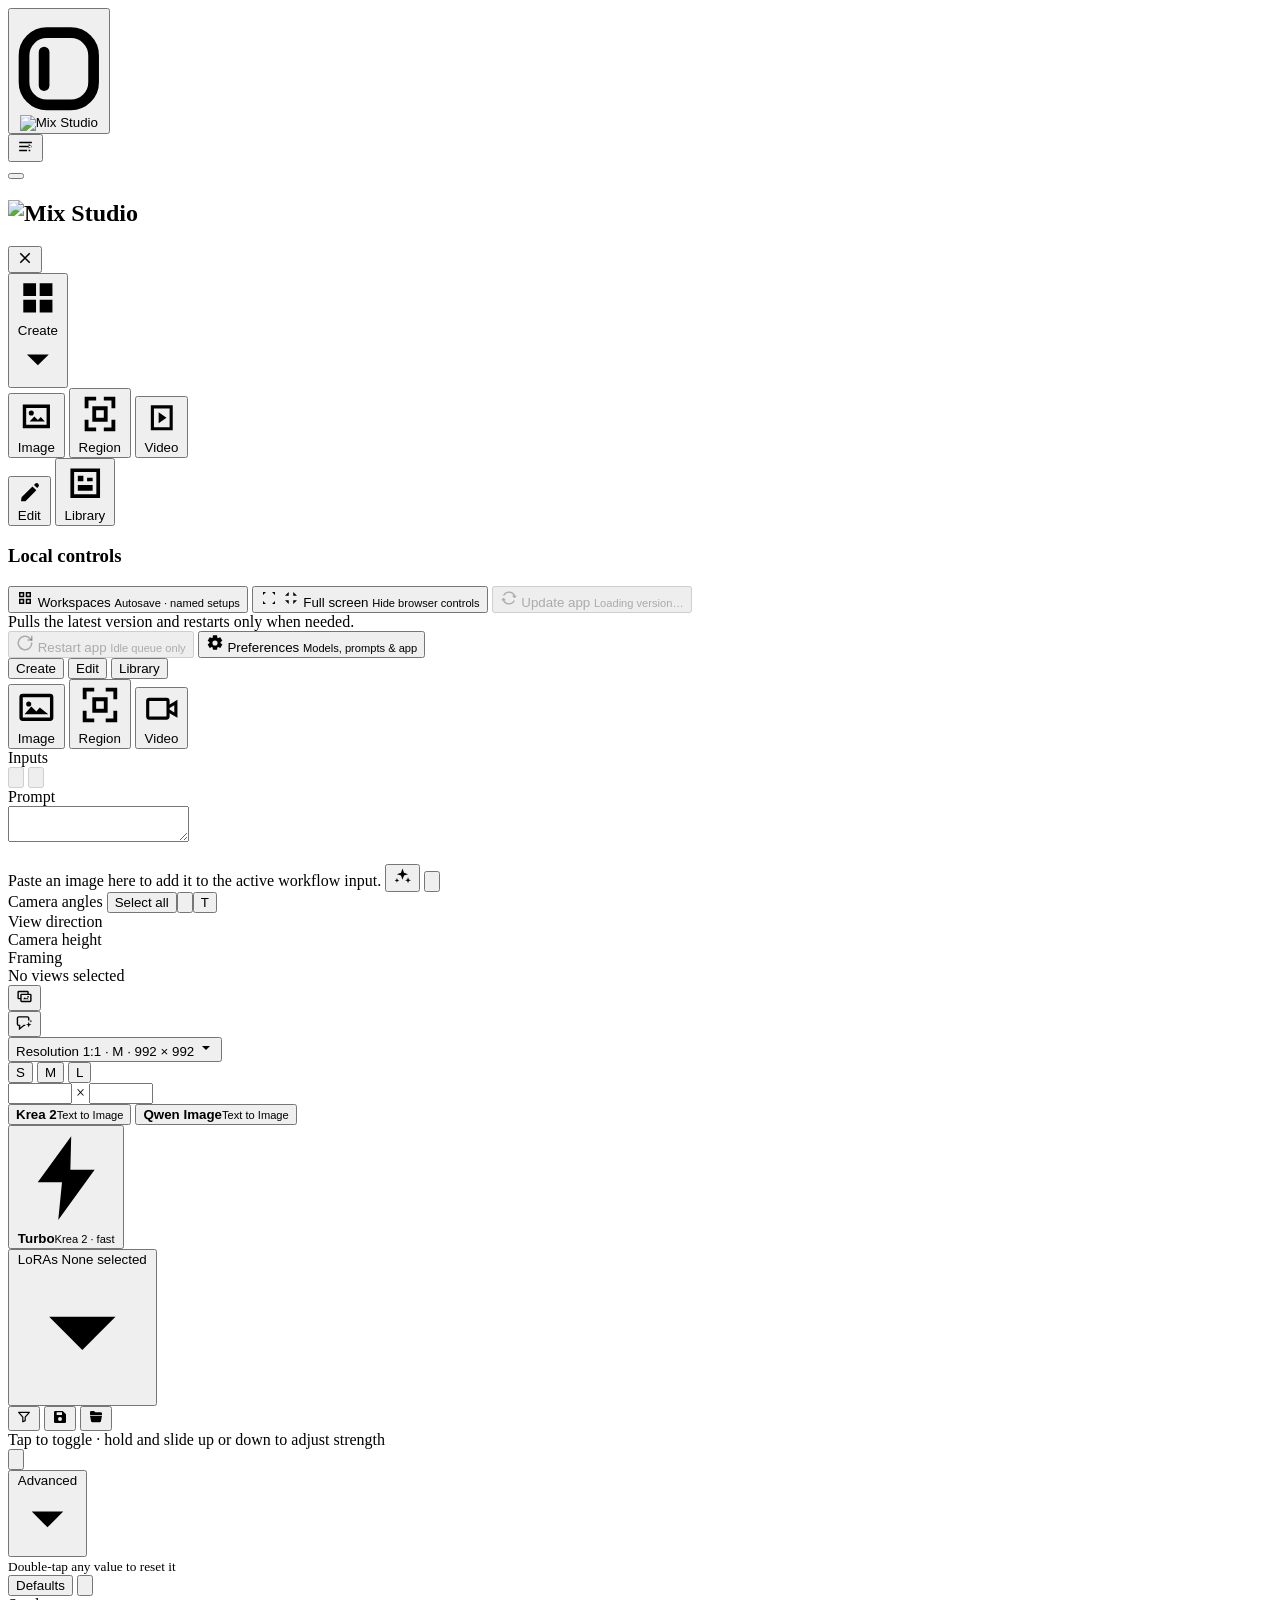
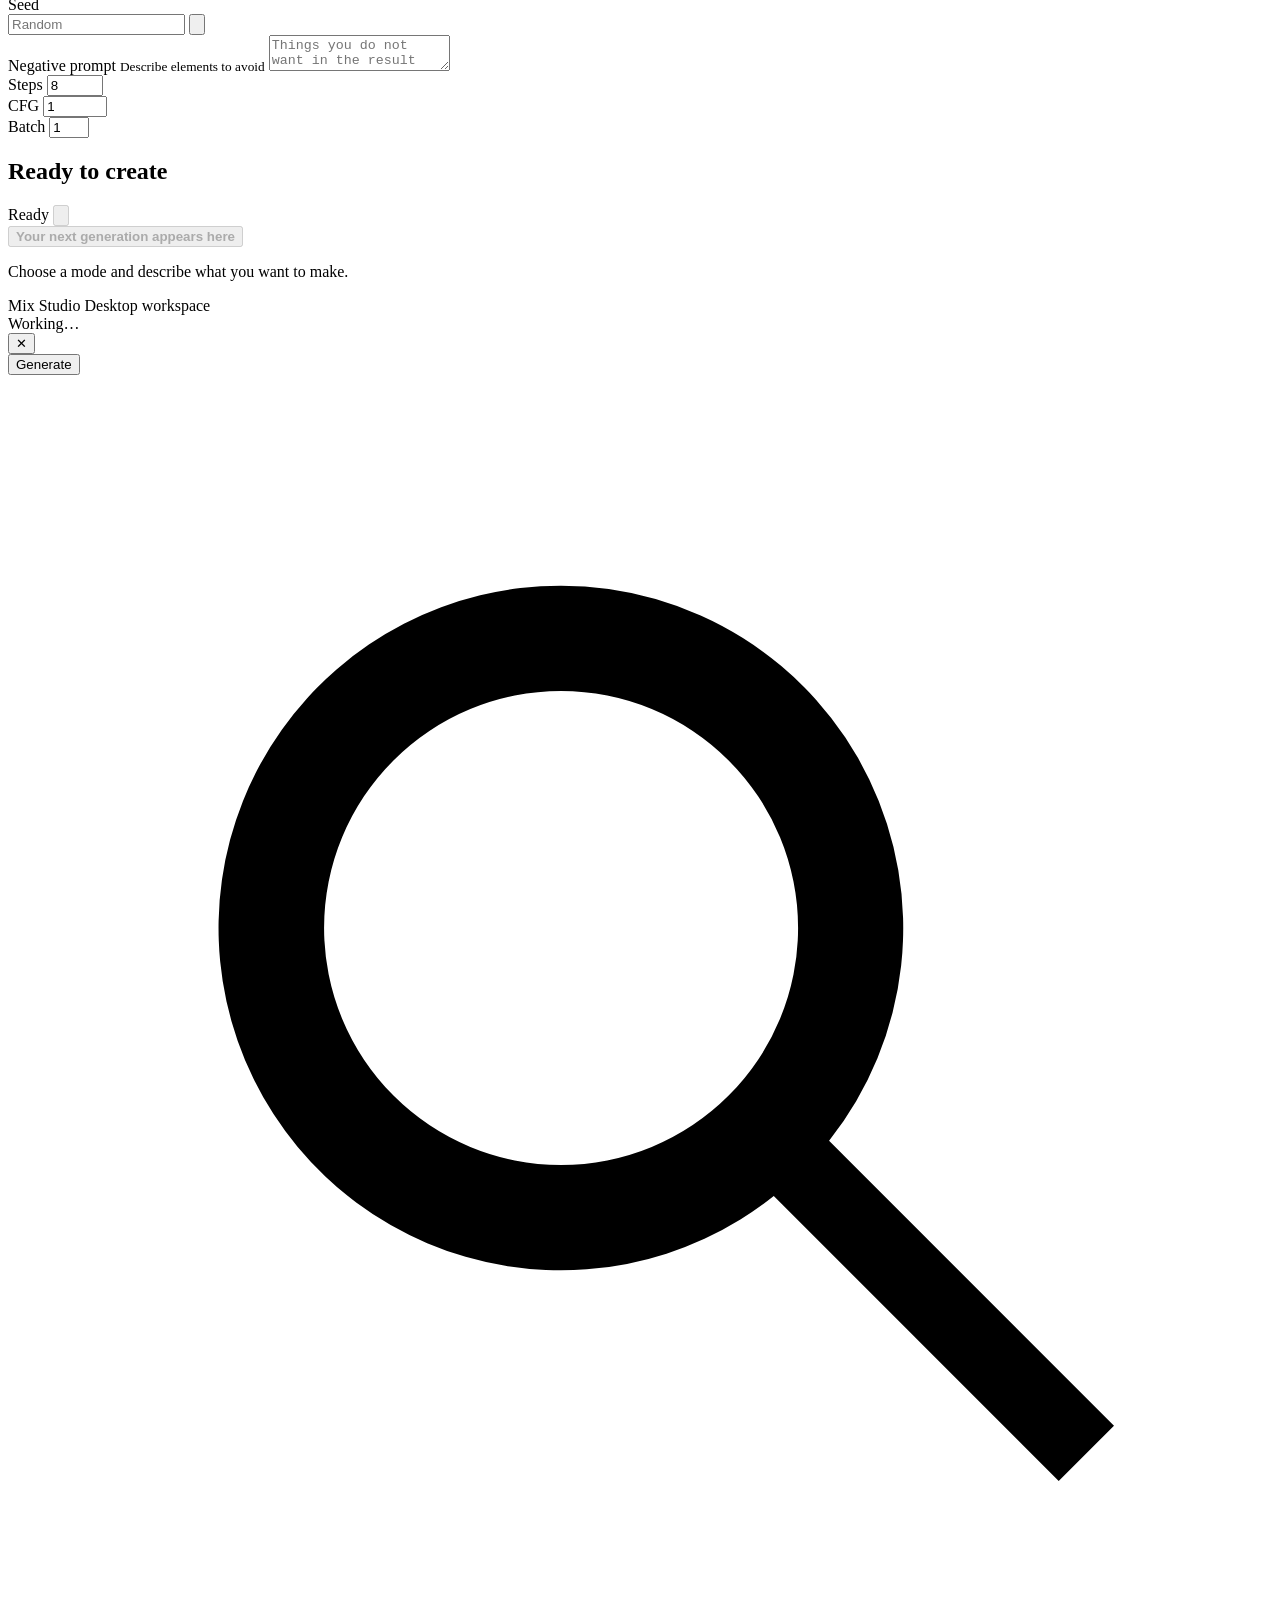
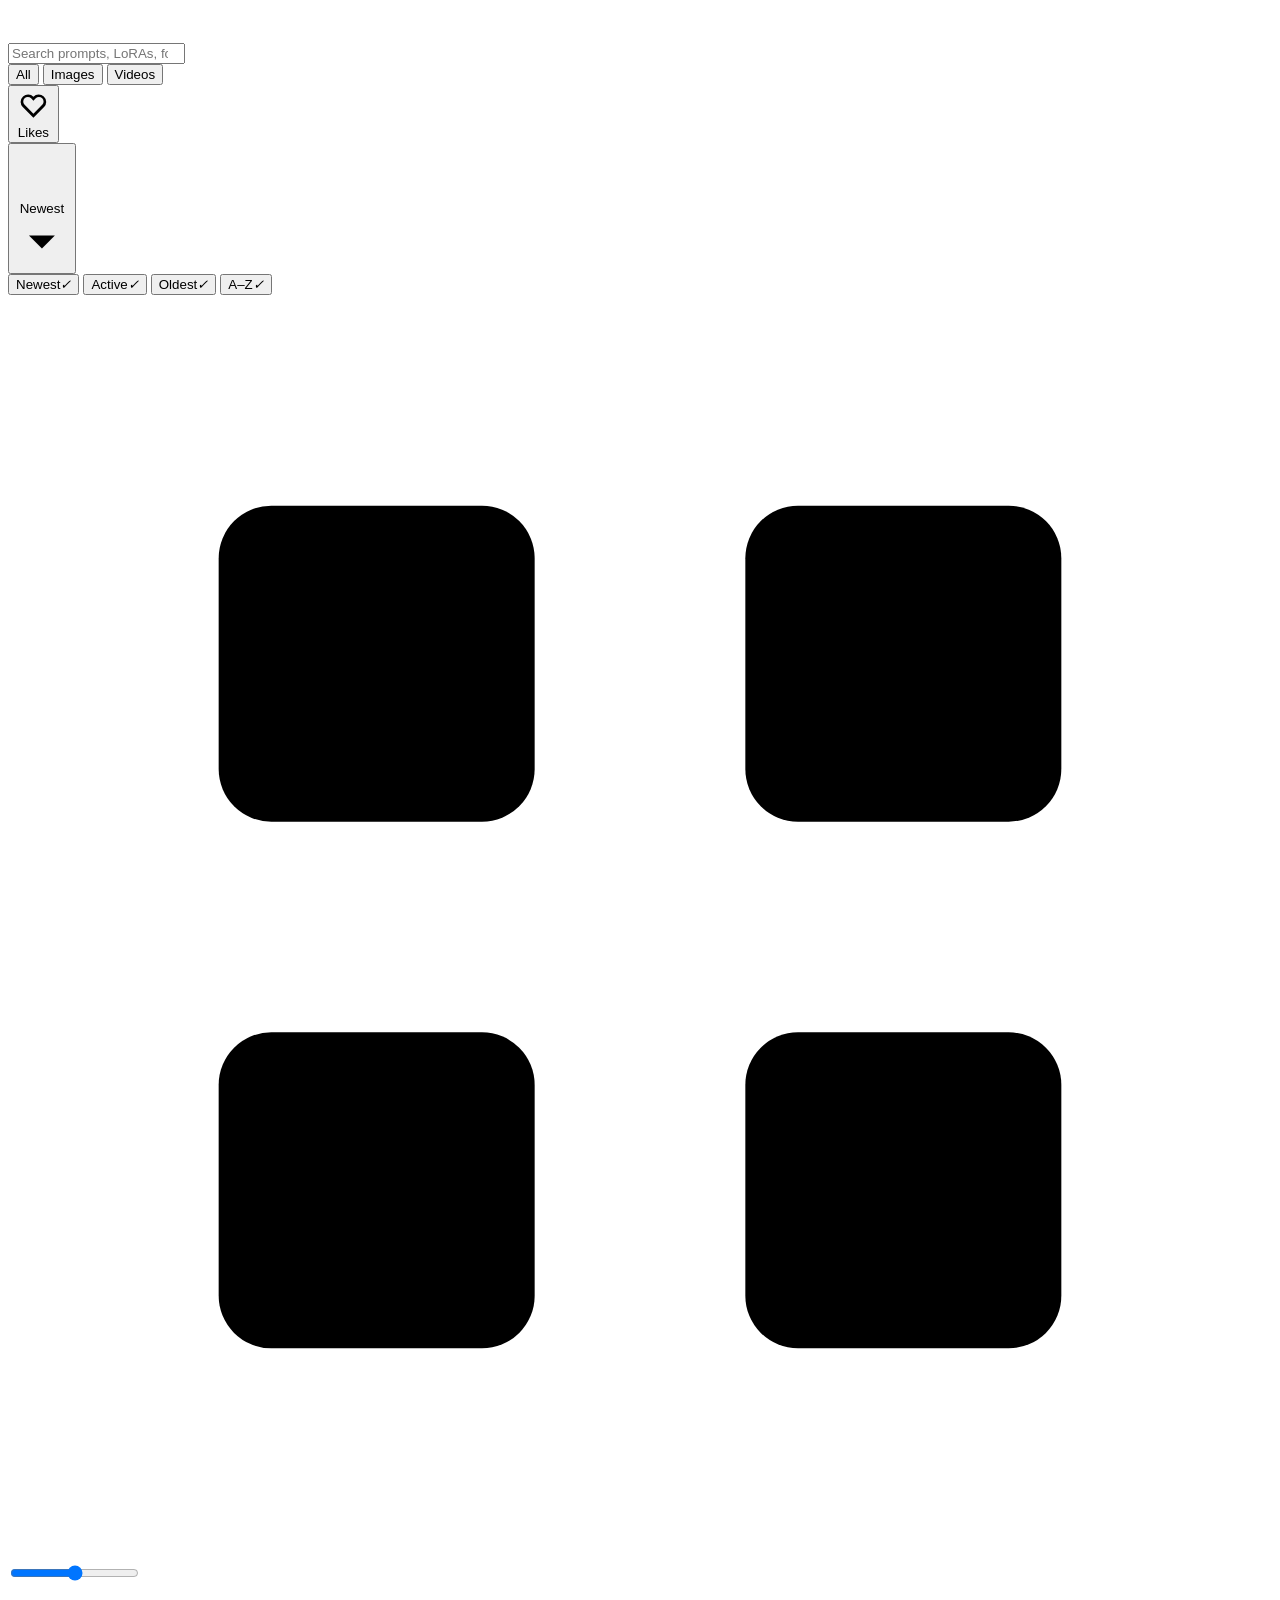
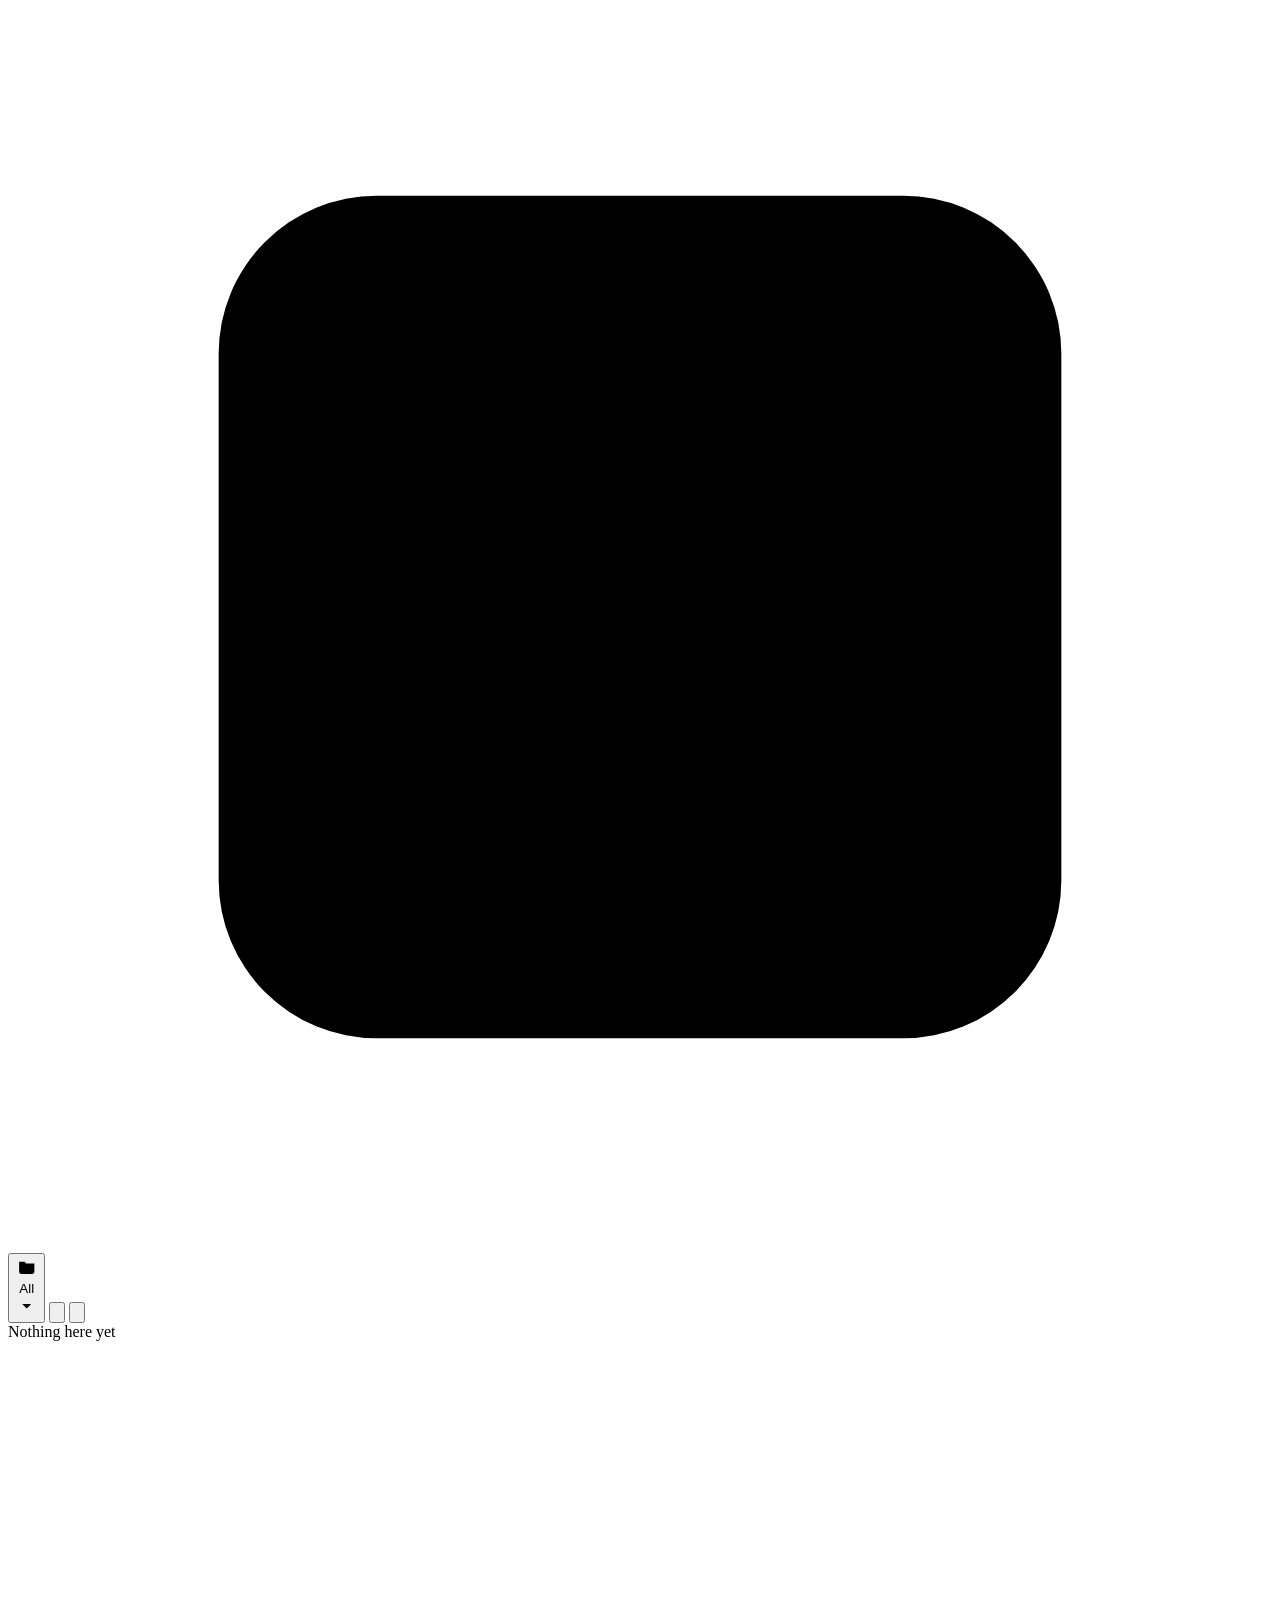
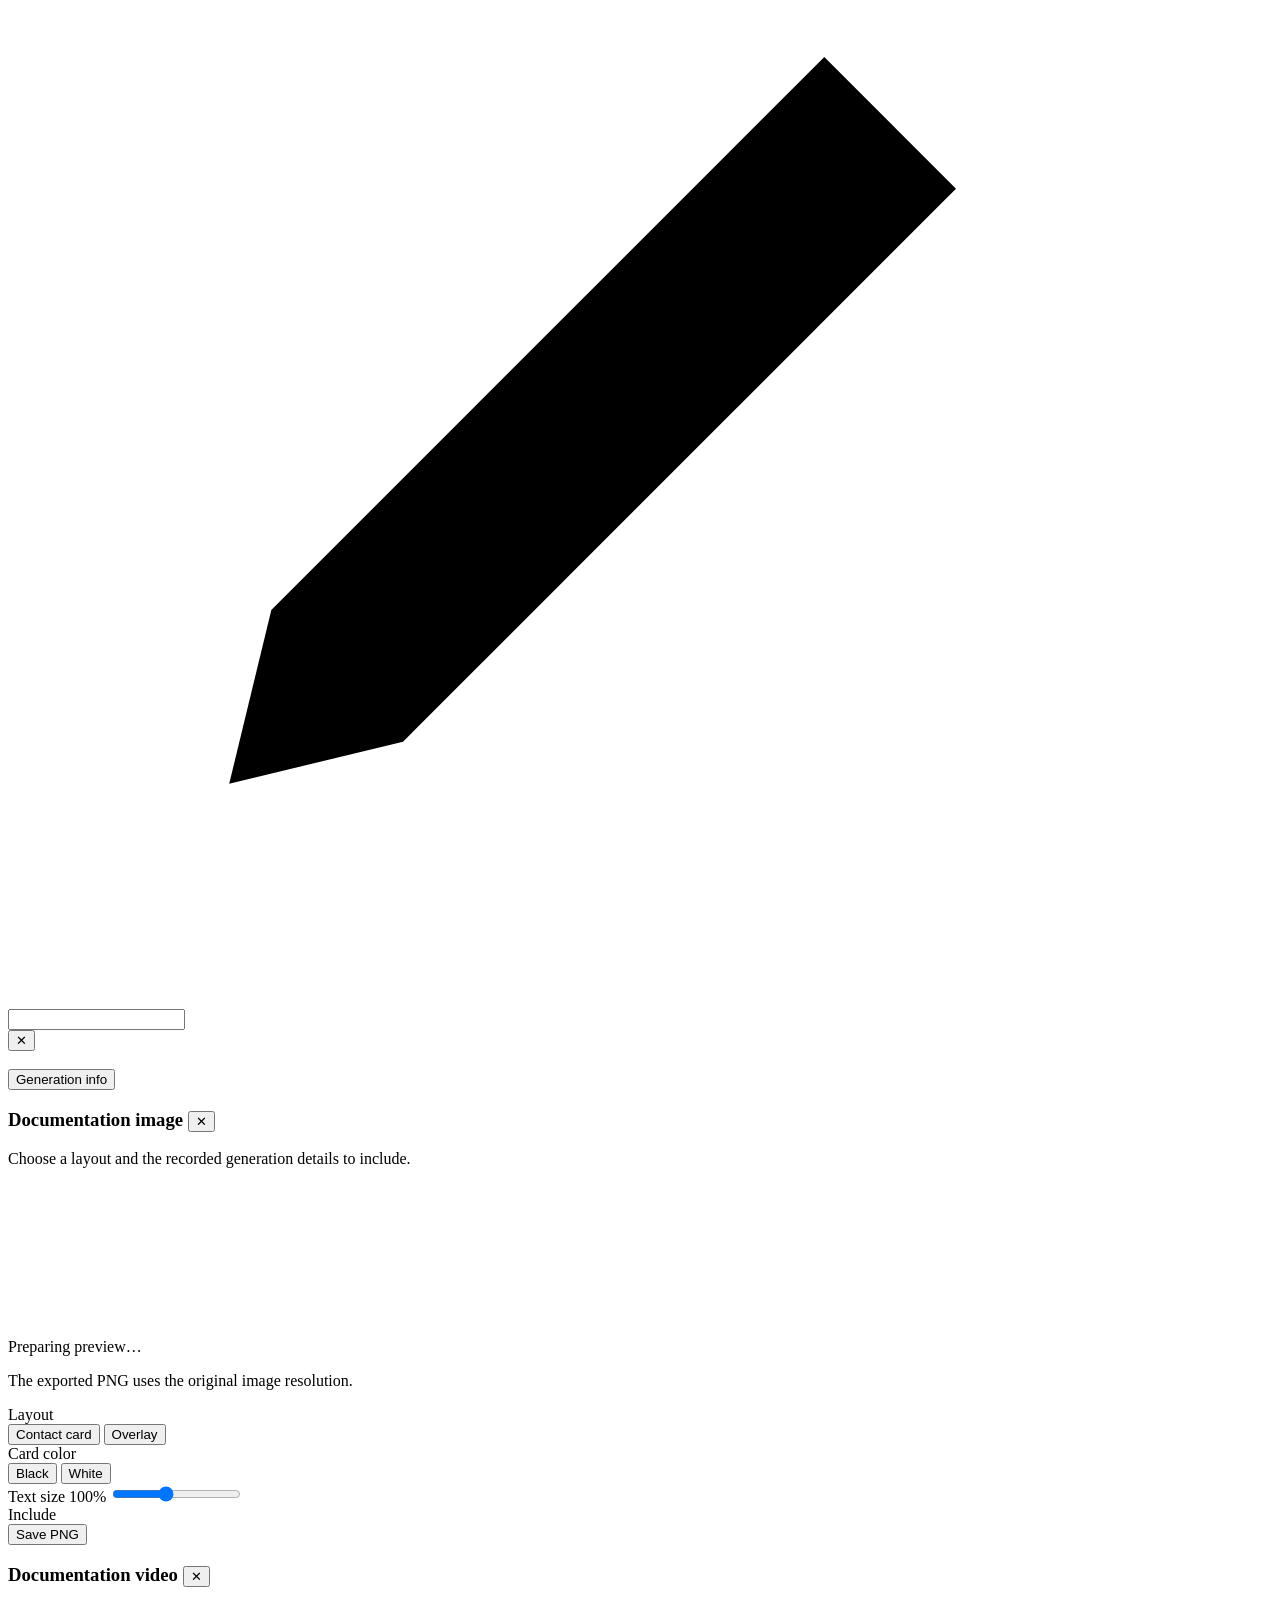
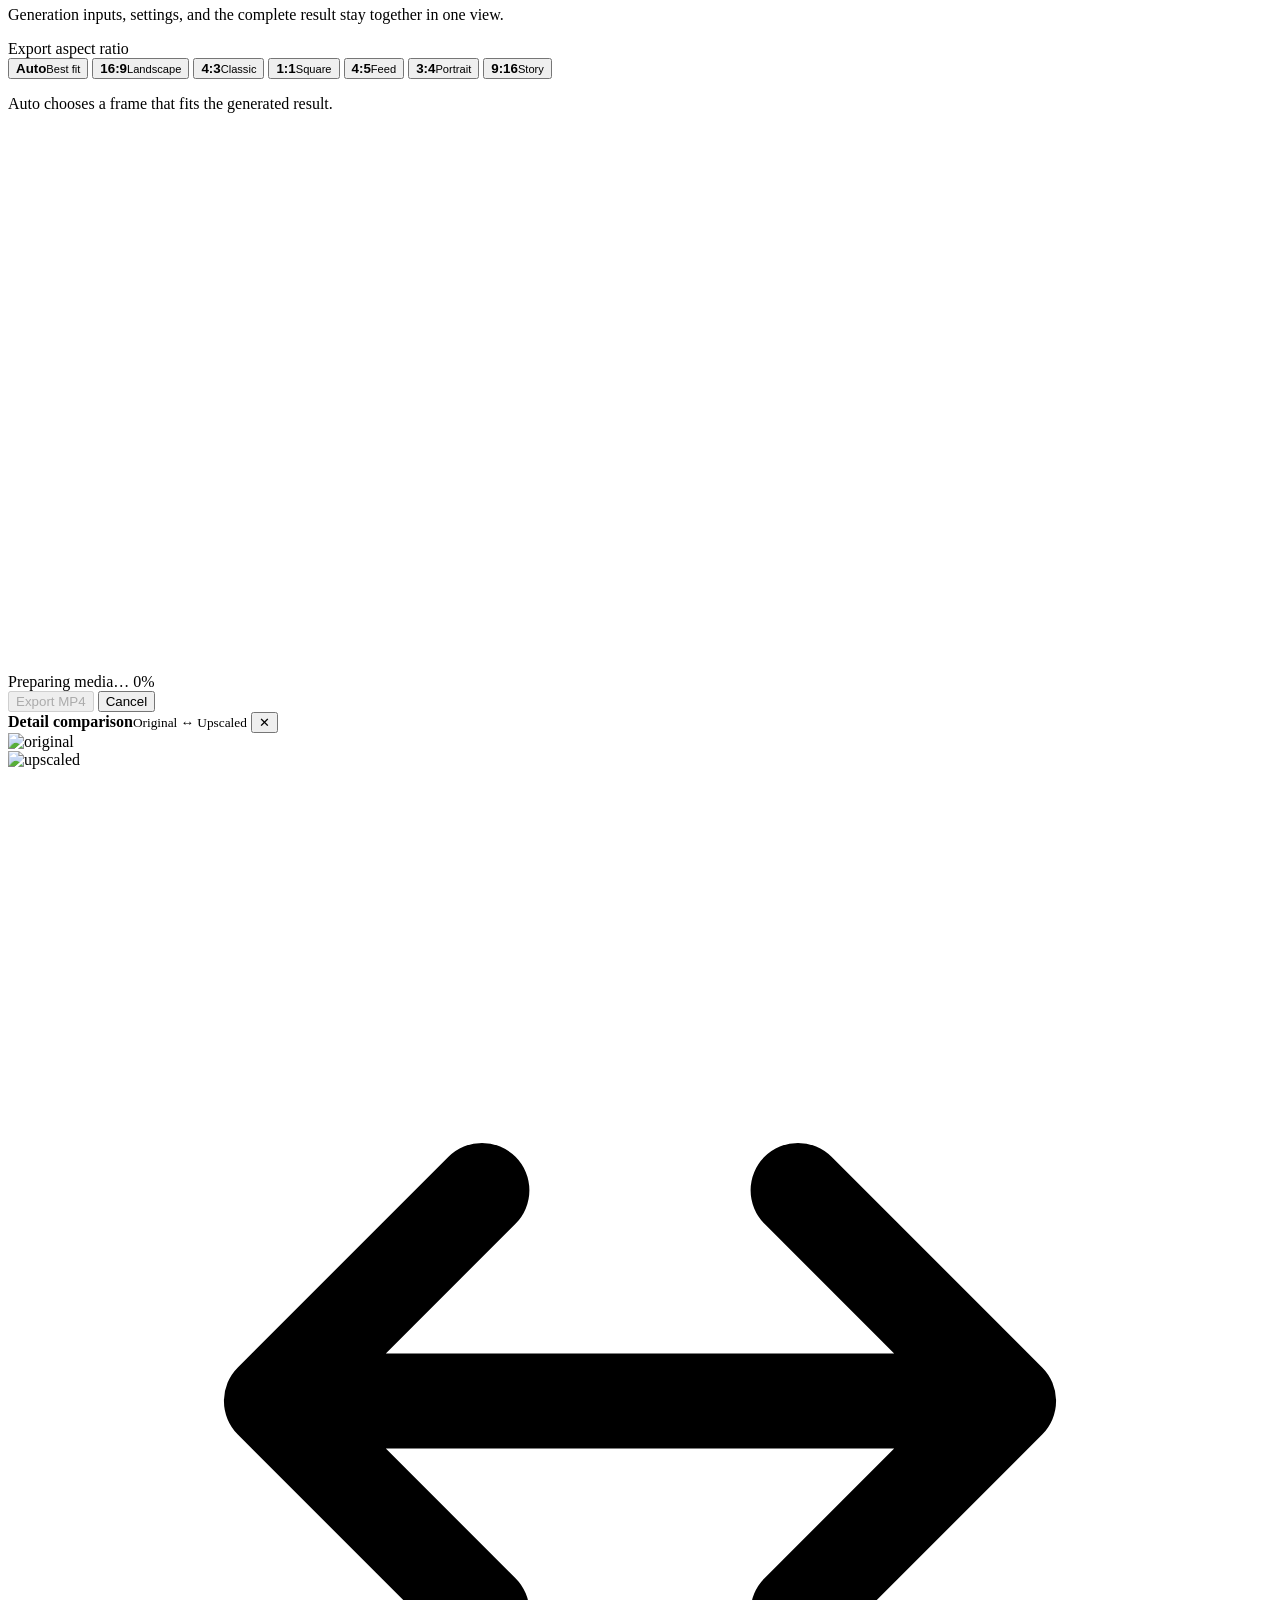
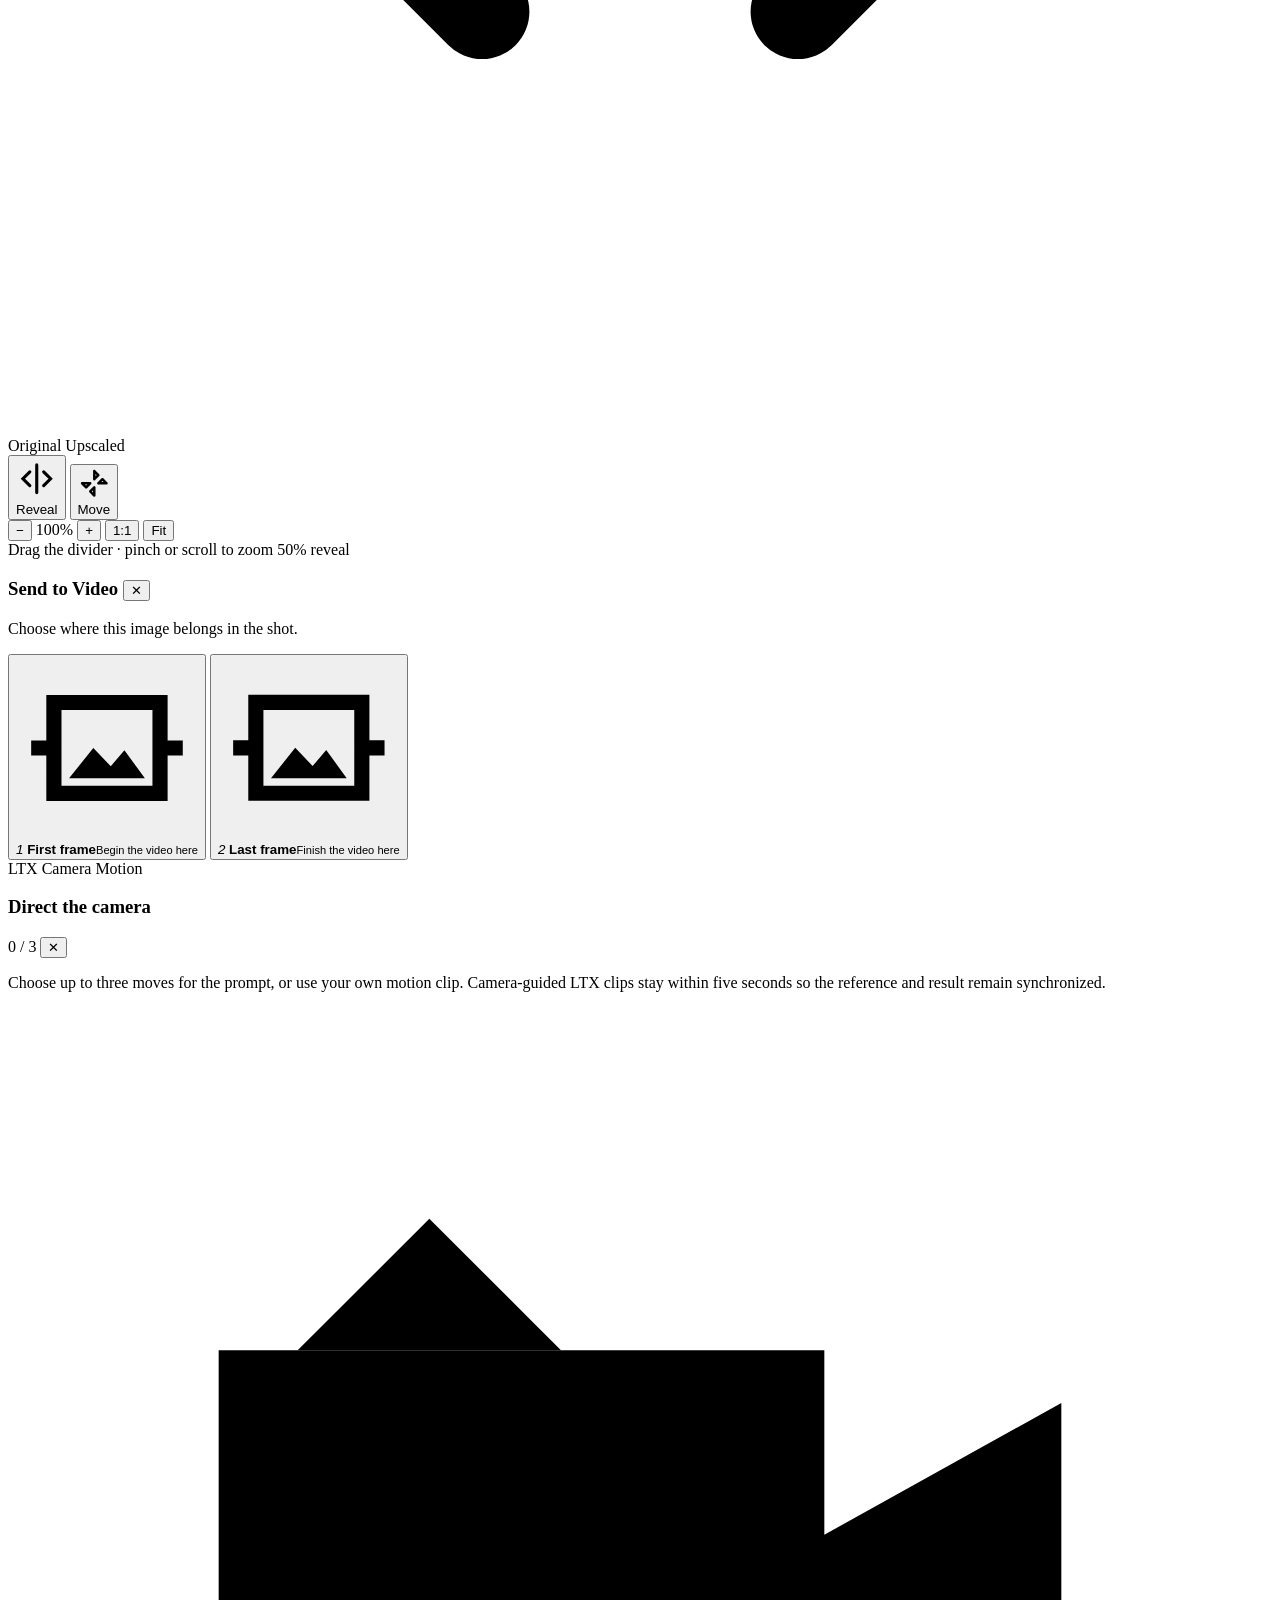
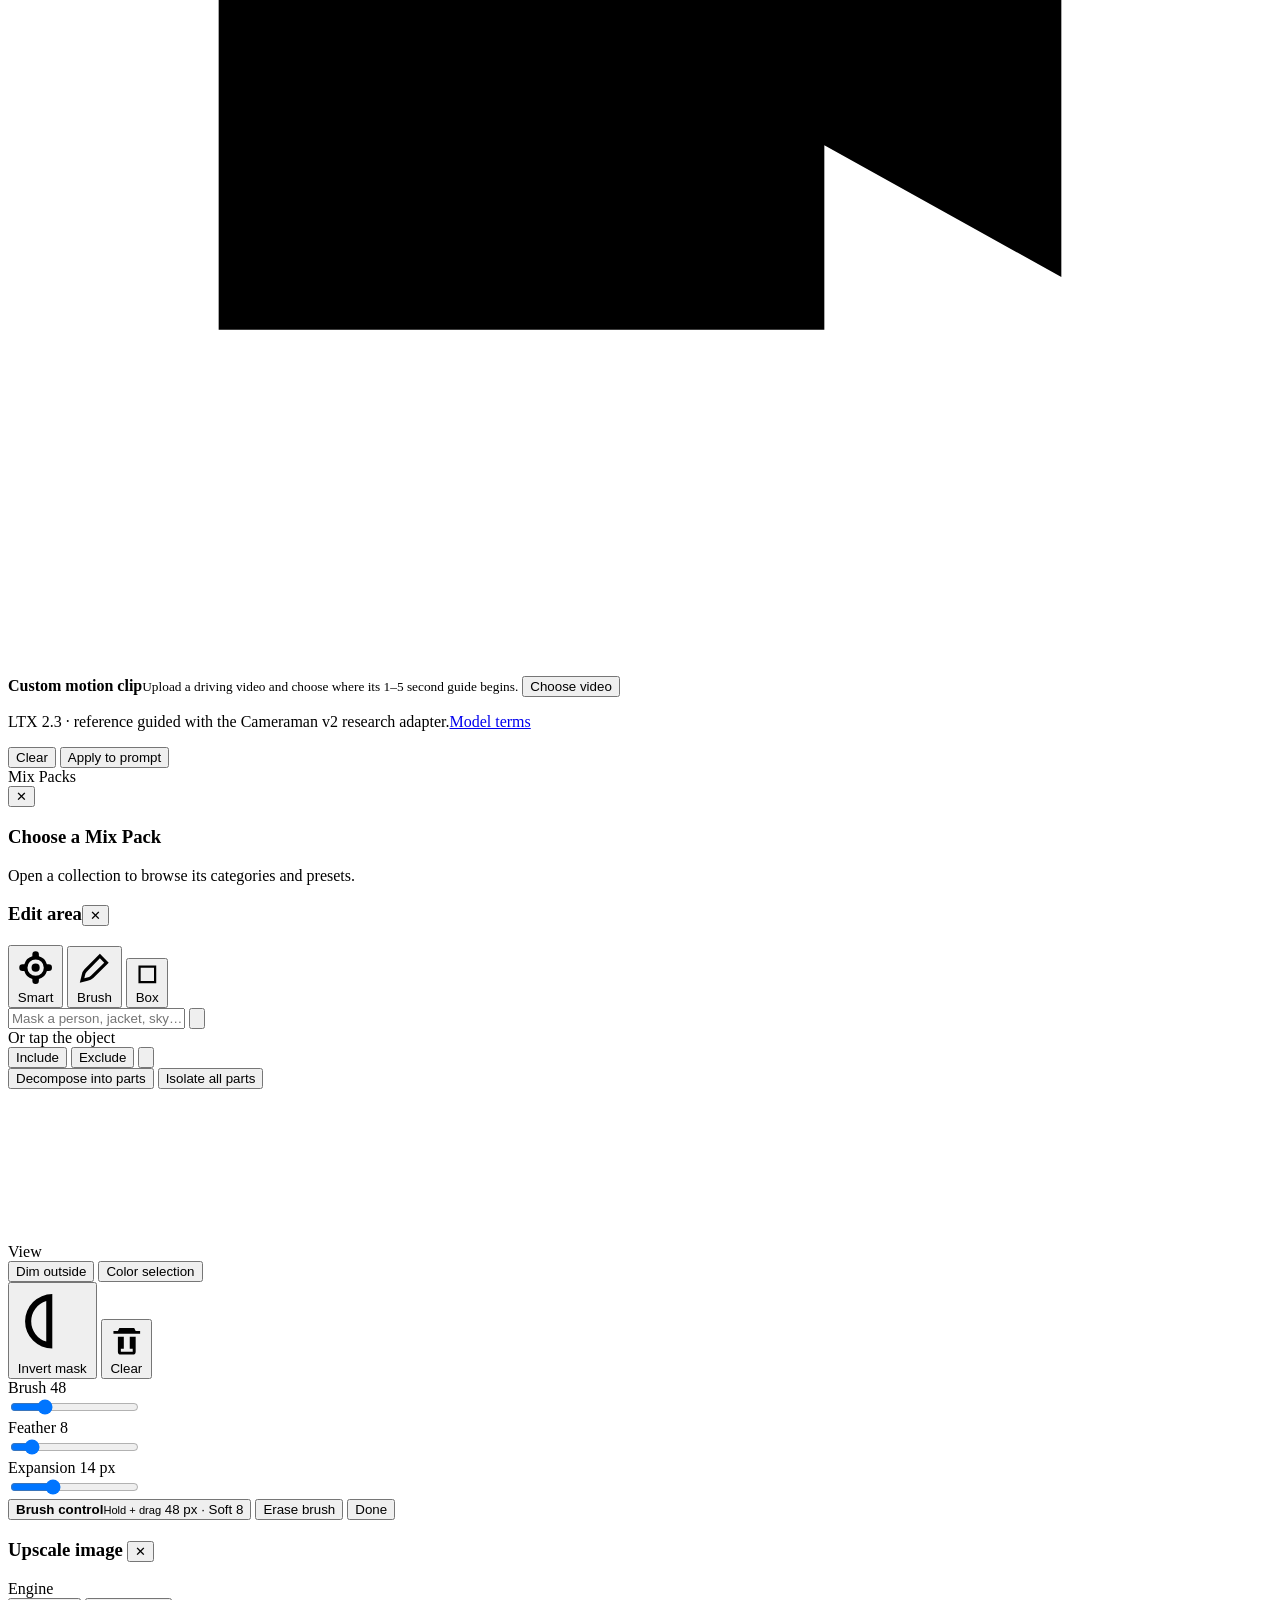
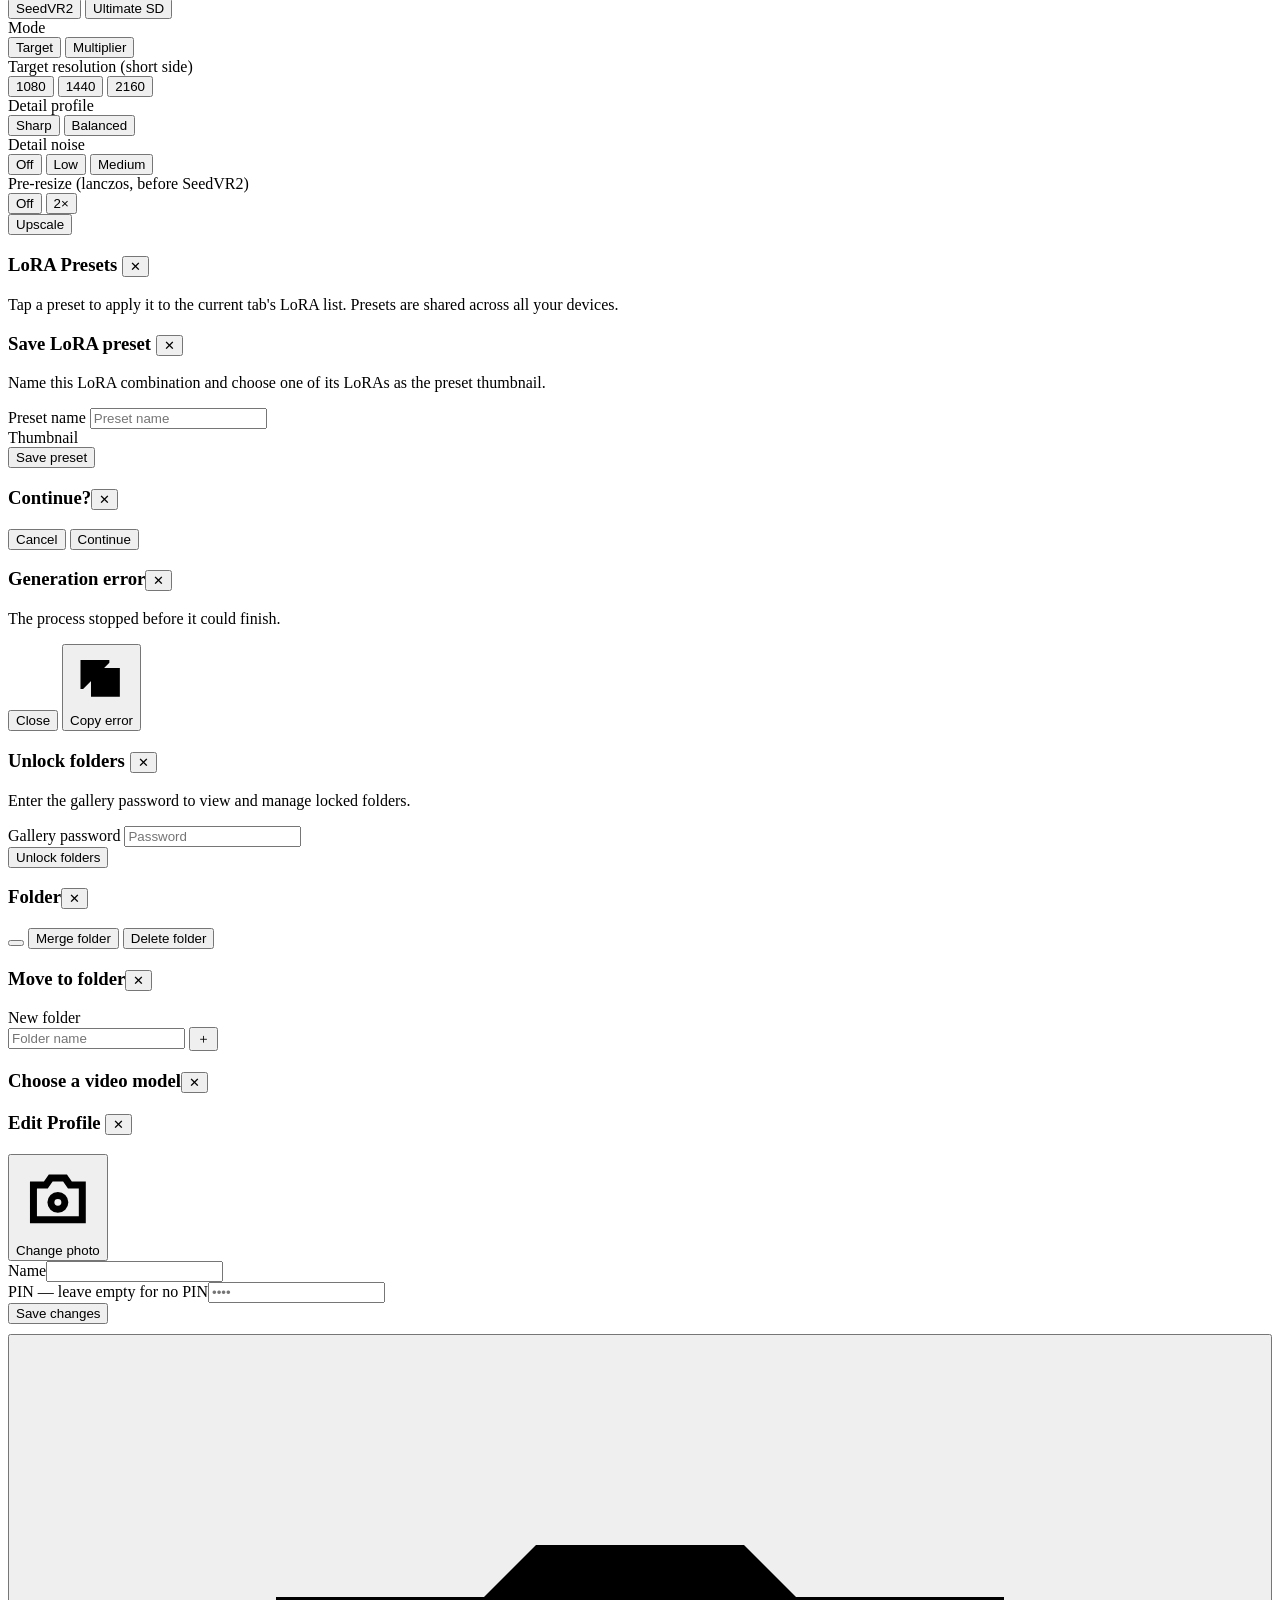
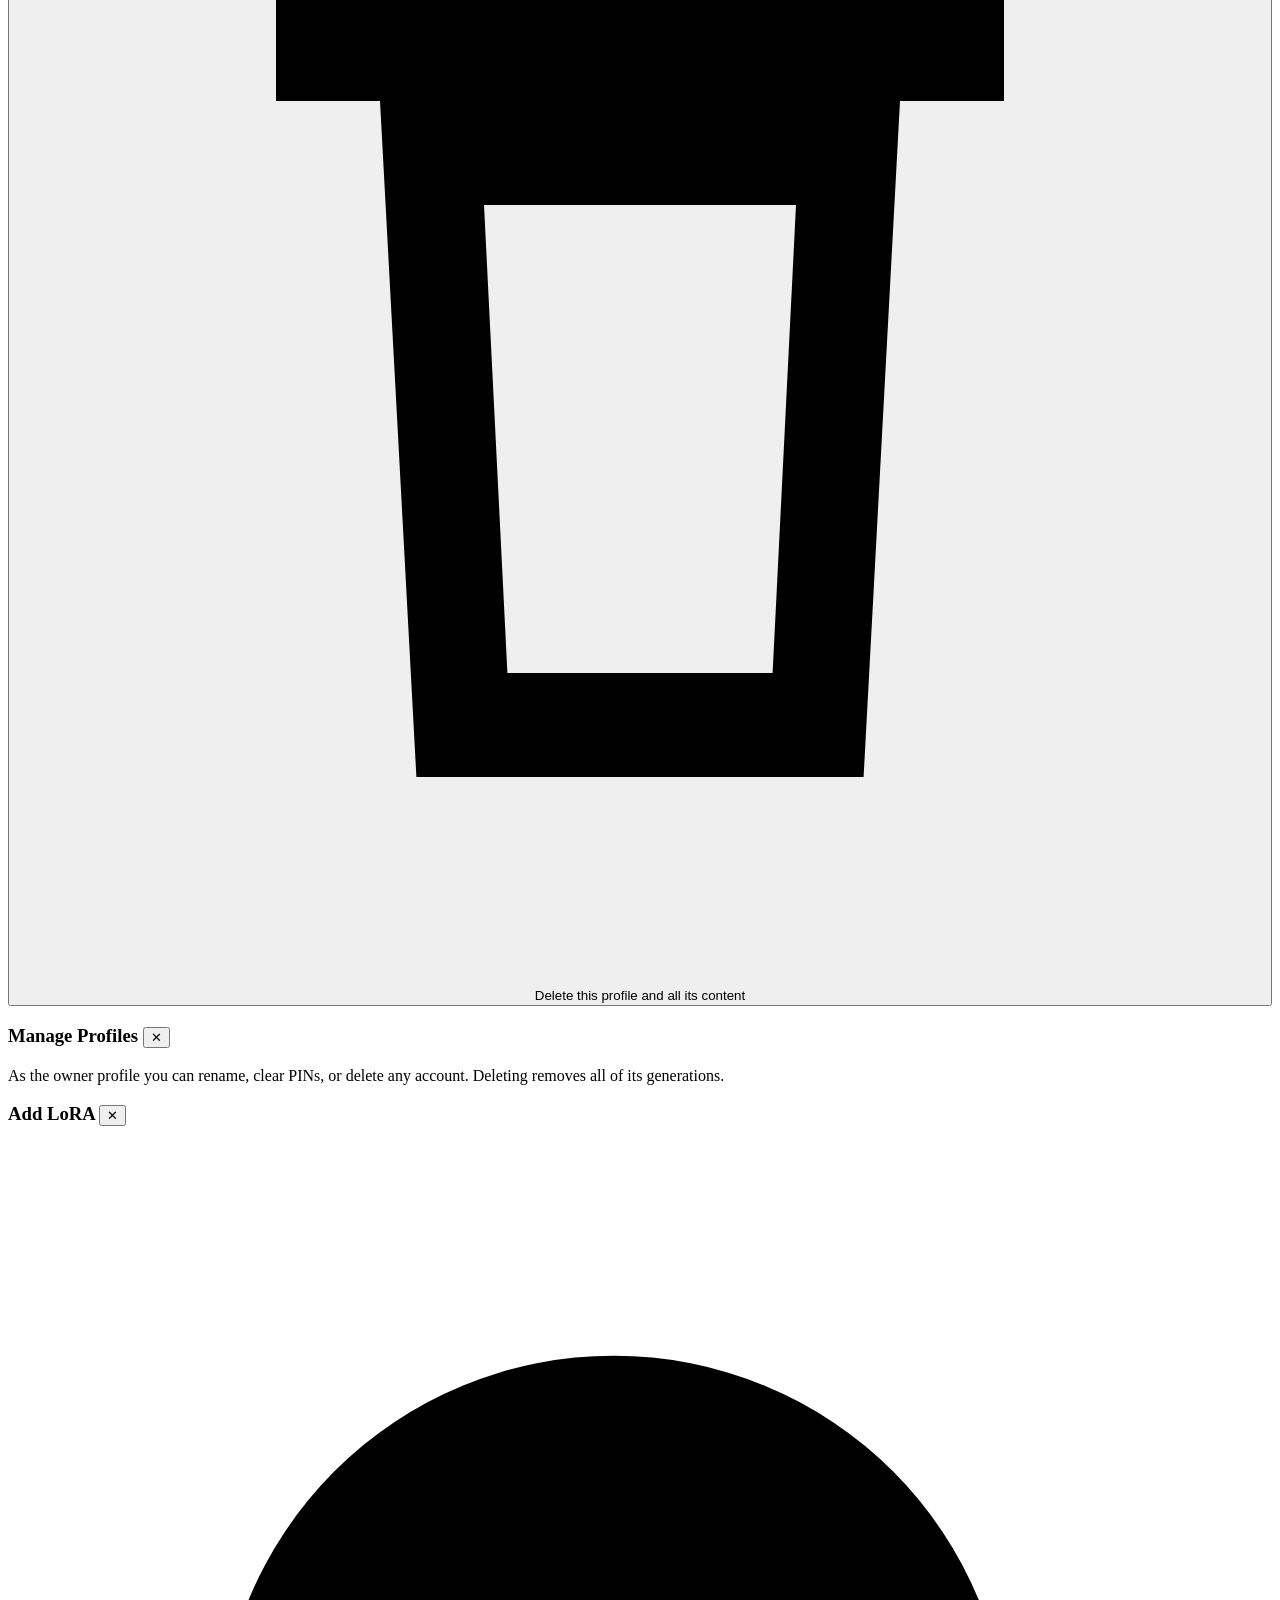
==== public/index.html @ 088f3103 "feat: Slice 2 - isolate decomposed parts to transparent PNGs and register as reusable assets" ====
<!doctype html>
<html lang="en">
<head>
<meta charset="utf-8" />
<meta name="viewport" content="width=device-width, initial-scale=1, viewport-fit=cover" />
<meta name="theme-color" content="#000000" />
<meta name="application-name" content="Mix Studio" />
<meta name="mobile-web-app-capable" content="yes" />
<meta name="apple-mobile-web-app-capable" content="yes" />
<meta name="apple-mobile-web-app-status-bar-style" content="black-translucent" />
<meta name="apple-mobile-web-app-title" content="Mix Studio" />
<title>Mix Studio</title>
<link rel="manifest" href="/manifest.webmanifest" />
<link rel="icon" href="/icon.svg" type="image/svg+xml" />
<link rel="icon" href="/app-icon-192.png" type="image/png" sizes="192x192" />
<link rel="apple-touch-icon" href="/apple-touch-icon.png" sizes="180x180" />
<link rel="stylesheet" href="/style.css" />
</head>
<body>

<header class="topbar">
  <div class="brand">
    <button class="side-menu-trigger" id="appMenuBtn" type="button" aria-label="Open Mix Studio menu" aria-expanded="false" aria-controls="appDrawer">
      <span class="side-menu-icon" aria-hidden="true">
        <img class="side-menu-mark side-menu-mark-logo" src="/mix-studio-logo.svg" alt="" />
        <svg class="side-menu-mark side-menu-mark-menu" viewBox="0 0 64 64">
          <rect x="6" y="5" width="52" height="54" rx="17" fill="none" stroke="currentColor" stroke-width="8"/>
          <path d="M21 19.5v25" fill="none" stroke="currentColor" stroke-width="8" stroke-linecap="round"/>
        </svg>
      </span>
      <span class="brand-wordmark"><img src="./mix-studio-wordmark-white-on-black.svg" alt="Mix Studio" /></span>
    </button>
  </div>
  <div class="topbar-actions">
    <button class="topbar-update" id="topbarUpdateBtn" type="button" hidden>
      <svg viewBox="0 0 24 24" aria-hidden="true"><path fill="currentColor" d="M12 5a7 7 0 0 1 6.3 4H16l3.3 3.3L22.6 9h-2.2A9 9 0 0 0 4 8.2L5.7 9A7 7 0 0 1 12 5Zm-7.3 6.7L1.4 15h2.2A9 9 0 0 0 20 15.8l-1.7-.8A7 7 0 0 1 5.7 15H8l-3.3-3.3Z"/></svg>
      <span>Update</span>
      <i aria-hidden="true"></i>
    </button>
    <button class="profile-chip" id="profileBtn" data-tooltip-exempt hidden>
      <svg class="profile-chip-icon" viewBox="0 0 24 24" aria-hidden="true">
        <circle cx="12" cy="8" r="3.25" fill="none" stroke="currentColor" stroke-width="1.8" />
        <path d="M5.75 19.25c.55-3.35 2.65-5.25 6.25-5.25s5.7 1.9 6.25 5.25" fill="none" stroke="currentColor" stroke-width="1.8" stroke-linecap="round" />
      </svg>
      <span id="profileBtnName"></span>
      <span class="profile-update-badge" id="profileUpdateBadge" aria-label="Update available" hidden></span>
    </button>
    <span class="conn-dot" id="connDot" title="ComfyUI connection"></span>
    <button class="icon-btn queue-btn" id="queueBtn" aria-label="Queue">
      <svg viewBox="0 0 24 24" width="19" height="19"><path fill="currentColor" d="M4 6h16v2H4V6Zm0 5h16v2H4v-2Zm0 5h10v2H4v-2Zm12 0h2v2h-2v-2Zm0-1.5 4-2.8-4-2.8v5.6Z"/></svg>
      <span class="queue-count" id="queueCount" hidden>0</span>
    </button>
  </div>
</header>

<div class="app-drawer-shell" id="appDrawer" aria-hidden="true">
  <button class="app-drawer-backdrop" id="appDrawerBackdrop" type="button" aria-label="Close Mix Studio menu"></button>
  <aside class="app-drawer" role="dialog" aria-modal="true" aria-labelledby="appDrawerTitle">
    <div class="app-drawer-head">
      <h2 class="app-drawer-wordmark" id="appDrawerTitle"><span class="drawer-wordmark-crop"><img src="./mix-studio-wordmark-white-on-black.svg" alt="Mix Studio" /></span></h2>
      <button class="app-drawer-close" id="appDrawerClose" type="button" aria-label="Close menu">
        <svg viewBox="0 0 24 24" width="18" height="18" aria-hidden="true"><path fill="currentColor" d="m6.4 5 12.6 12.6-1.4 1.4L5 6.4 6.4 5zm11.2 0L19 6.4 6.4 19 5 17.6 17.6 5z"/></svg>
      </button>
    </div>

    <div class="app-drawer-scroll-region">
      <div class="app-drawer-body">
      <nav class="app-drawer-nav" aria-label="Navigate">
        <button class="app-drawer-nav-item app-drawer-nav-create" id="drawerCreateBtn" type="button" aria-expanded="true" aria-controls="drawerCreateModes">
          <span class="app-drawer-nav-icon" aria-hidden="true"><svg viewBox="0 0 24 24"><path fill="currentColor" d="M4 4h7v7H4V4Zm9 0h7v7h-7V4ZM4 13h7v7H4v-7Zm9 0h7v7h-7v-7Z"/></svg></span>
          <span>Create</span><svg class="app-drawer-nav-chevron" viewBox="0 0 24 24" aria-hidden="true"><path fill="currentColor" d="m6 9 6 6 6-6H6Z"/></svg>
        </button>
        <div class="app-drawer-create-modes" id="drawerCreateModes">
          <button class="app-drawer-create-item" type="button" data-drawer-create-mode="image">
            <span class="app-drawer-create-icon" aria-hidden="true"><svg viewBox="0 0 24 24"><path fill="currentColor" d="M4 5h16v14H4V5Zm2 2v10h12V7H6Zm2 8 2.8-3 2.1 2.1 1.7-1.8L17 15H8Zm1-6.5a1.5 1.5 0 1 1 0 3 1.5 1.5 0 0 1 0-3Z"/></svg></span>
            <span>Image</span>
          </button>
          <button class="app-drawer-create-item" type="button" data-drawer-create-mode="region">
            <span class="app-drawer-create-icon" aria-hidden="true"><svg viewBox="0 0 24 24"><path fill="currentColor" d="M4 3h6v2H6v4H4V3Zm10 0h6v6h-2V5h-4V3ZM4 15h2v4h4v2H4v-6Zm14 0h2v6h-6v-2h4v-4ZM8 8h8v8H8V8Zm2 2v4h4v-4h-4Z"/></svg></span>
            <span>Region</span>
          </button>
          <button class="app-drawer-create-item" type="button" data-drawer-create-mode="video" data-feature-view="video">
            <span class="app-drawer-create-icon" aria-hidden="true"><svg viewBox="0 0 24 24"><path fill="currentColor" d="M5 4h14v16H5V4Zm2 2v12h10V6H7Zm3 2.5 5 3.5-5 3.5v-7Z"/></svg></span>
            <span>Video</span>
          </button>
        </div>
        <button class="app-drawer-nav-item" type="button" data-drawer-view="edit" data-feature-view="edit">
          <span class="app-drawer-nav-icon" aria-hidden="true"><svg viewBox="0 0 24 24"><path fill="currentColor" d="m5 16.5 9.8-9.8 3.5 3.5-9.8 9.8L4.5 20l.5-3.5ZM16.2 5.3l1.2-1.2a2 2 0 0 1 2.8 2.8L19 8.1l-2.8-2.8Z"/></svg></span>
          <span>Edit</span>
        </button>
        <button class="app-drawer-nav-item" type="button" data-drawer-view="gallery">
          <span class="app-drawer-nav-icon" aria-hidden="true"><svg viewBox="0 0 24 24"><path fill="currentColor" d="M4 4h16v16H4V4Zm2 2v12h12V6H6Zm2 2h3v3H8V8Zm5 1h3v2h-3V9ZM8 13h8v3H8v-3Z"/></svg></span>
          <span>Library</span>
        </button>
      </nav>
      <section class="app-drawer-settings" aria-labelledby="appDrawerControlsTitle">
        <h3 id="appDrawerControlsTitle">Local controls</h3>
        <button class="app-drawer-action" id="updatesBtn" type="button" hidden>
          <span class="app-drawer-action-icon" aria-hidden="true">
            <svg viewBox="0 0 24 24" width="18" height="18"><path fill="none" stroke="currentColor" stroke-width="1.8" stroke-linecap="round" stroke-linejoin="round" d="M18 9a6 6 0 0 0-12 0c0 7-3 7-3 7h18s-3 0-3-7M10 20h4"/></svg>
          </span>
          <span class="app-drawer-label">Updates</span>
          <small id="updatesDrawerStatus">Checking official releases…</small>
          <span class="updates-unread-dot" id="updatesUnreadDot" aria-label="New update" hidden></span>
        </button>
        <button class="app-drawer-action" id="workspacesBtn" type="button">
          <span class="app-drawer-action-icon" aria-hidden="true">
            <svg viewBox="0 0 24 24" width="18" height="18"><path fill="currentColor" d="M4 4h7v7H4V4Zm9 0h7v7h-7V4ZM4 13h7v7H4v-7Zm9 0h7v7h-7v-7ZM6 6v3h3V6H6Zm9 0v3h3V6h-3ZM6 15v3h3v-3H6Zm9 0v3h3v-3h-3Z"/></svg>
          </span>
          <span class="app-drawer-label">Workspaces</span>
          <small>Autosave · named setups</small>
        </button>
        <button class="app-drawer-action" id="fullscreenBtn" type="button" aria-pressed="false">
          <span class="app-drawer-action-icon fullscreen-action-icon" aria-hidden="true">
            <svg class="fullscreen-enter-icon" viewBox="0 0 24 24" width="18" height="18"><path d="M8 4H4v4M16 4h4v4M8 20H4v-4M16 20h4v-4"/></svg>
            <svg class="fullscreen-exit-icon" viewBox="0 0 24 24" width="18" height="18"><path d="M9 4v5H4M15 4v5h5M9 20v-5H4M15 20v-5h5"/></svg>
          </span>
          <span class="app-drawer-label">Full screen</span>
          <small>Hide browser controls</small>
        </button>
        <button class="app-drawer-action" id="installAppBtn" type="button" hidden aria-hidden="true">
          <span class="app-drawer-action-icon" aria-hidden="true">
            <svg viewBox="0 0 24 24" width="18" height="18"><path fill="currentColor" d="M11 3h2v10.2l3.6-3.6 1.4 1.4-6 6-6-6 1.4-1.4 3.6 3.6V3ZM5 19h14v2H5v-2Z"/></svg>
          </span>
          <span class="app-drawer-label">Install Mix Studio</span>
          <small>Add to this device</small>
        </button>
        <button class="app-drawer-action" id="appUpdateBtn" type="button" disabled>
          <span class="app-drawer-action-icon" aria-hidden="true">
            <svg viewBox="0 0 24 24" width="18" height="18"><path fill="currentColor" d="M12 5a7 7 0 0 1 6.3 4H16l3.3 3.3L22.6 9h-2.2A9 9 0 0 0 4 8.2L5.7 9A7 7 0 0 1 12 5Zm-7.3 6.7L1.4 15h2.2A9 9 0 0 0 20 15.8l-1.7-.8A7 7 0 0 1 5.7 15H8l-3.3-3.3Z"/></svg>
          </span>
          <span class="app-drawer-label">Update app</span>
          <small id="appVersionLabel">Loading version…</small>
        </button>
        <div class="app-update-status" id="appUpdateStatus" role="status" aria-live="polite">
          Pulls the latest version and restarts only when needed.
        </div>
        <button class="app-drawer-action" id="appRestartBtn" type="button" disabled>
          <span class="app-drawer-action-icon" aria-hidden="true">
            <svg viewBox="0 0 24 24" width="18" height="18">
              <path fill="none" stroke="currentColor" stroke-width="2" stroke-linecap="round" stroke-linejoin="round" d="M21 12a9 9 0 1 1-2.64-6.36L21 8" />
              <path fill="none" stroke="currentColor" stroke-width="2" stroke-linecap="round" stroke-linejoin="round" d="M21 3v5h-5" />
            </svg>
          </span>
          <span class="app-drawer-label">Restart app</span>
          <small>Idle queue only</small>
        </button>
        <button class="app-drawer-action" id="settingsBtn" type="button">
          <span class="app-drawer-action-icon" aria-hidden="true">
            <svg viewBox="0 0 24 24" width="18" height="18"><path fill="currentColor" d="m9.3 21-.5-3.1a6 6 0 0 1-1-.57l-2.9 1.2-2.7-4.66 2.4-1.9a6.7 6.7 0 0 1 0-1.14l-2.4-1.9L4.9 4.27l2.9 1.2a6 6 0 0 1 1-.57L9.3 1.8h5.4l.5 3.1a6 6 0 0 1 1 .57l2.9-1.2 2.7 4.66-2.4 1.9c.03.38.03.76 0 1.14l2.4 1.9-2.7 4.66-2.9-1.2a6 6 0 0 1-1 .57l-.5 3.1H9.3Zm2.7-5.6a3.4 3.4 0 1 0 0-6.8 3.4 3.4 0 0 0 0 6.8Z"/></svg>
          </span>
          <span class="app-drawer-label">Preferences</span>
          <small>Models, prompts &amp; app</small>
        </button>
      </section>
      </div>
      <span class="app-drawer-scroll-fade app-drawer-scroll-fade-top" aria-hidden="true"></span>
      <span class="app-drawer-scroll-fade app-drawer-scroll-fade-bottom" aria-hidden="true"></span>
    </div>

  </aside>
</div>

<div class="tabs-wrap nav-stack">
  <div class="tabs primary-tabs" id="primaryTabs" aria-label="Main mode">
    <div class="tab-pill" id="primaryTabPill"></div>
    <button class="tab active" data-primary-mode="create">Create</button>
    <button class="tab" data-primary-mode="edit" data-feature-view="edit">Edit</button>
    <button class="tab" data-primary-mode="gallery">Library</button>
  </div>
  <div class="tabs create-tabs" id="createTabs" aria-label="Create mode">
    <div class="tab-pill" id="createTabPill"></div>
    <button class="tab create-tab active" data-create-mode="image">
      <svg viewBox="0 0 24 24" aria-hidden="true"><path fill="currentColor" d="M4 4h16a2 2 0 0 1 2 2v12a2 2 0 0 1-2 2H4a2 2 0 0 1-2-2V6a2 2 0 0 1 2-2Zm0 2v12h16V6H4Zm3.5 2.5A1.5 1.5 0 1 1 6 10a1.5 1.5 0 0 1 1.5-1.5ZM5 16l4-4.5 3 3 2-2.5 5 4H5Z"/></svg>
      <span>Image</span>
    </button>
    <button class="tab create-tab" data-create-mode="region">
      <svg viewBox="0 0 24 24" aria-hidden="true"><path fill="currentColor" d="M3 3h6v2H5v4H3V3Zm12 0h6v6h-2V5h-4V3ZM3 15h2v4h4v2H3v-6Zm16 0h2v6h-6v-2h4v-4ZM8 8h8v8H8V8Zm2 2v4h4v-4h-4Z"/></svg>
      <span>Region</span>
    </button>
    <button class="tab create-tab" data-create-mode="video" data-feature-view="video">
      <svg viewBox="0 0 24 24" aria-hidden="true"><path fill="currentColor" d="M4 5h11a2 2 0 0 1 2 2v2.2l5-3v11.6l-5-3V17a2 2 0 0 1-2 2H4a2 2 0 0 1-2-2V7a2 2 0 0 1 2-2Zm0 2v10h11V7H4Zm13 4.5v1l3 1.8V9.7l-3 1.8Z"/></svg>
      <span>Video</span>
    </button>
  </div>
</div>

<!-- ============ CREATE / EDIT (shared markup, JS re-parents) ============ -->
<div class="studio-workspace">
<div class="desktop-panel-resizer desktop-panel-resizer-left" id="desktopLeftResizer" role="separator" tabindex="0" aria-orientation="vertical" aria-label="Resize inputs panel" aria-controls="view-create" aria-valuemin="260" aria-valuemax="520" aria-valuenow="360"></div>
<div class="desktop-panel-resizer desktop-panel-resizer-right" id="desktopRightResizer" role="separator" tabindex="0" aria-orientation="vertical" aria-label="Resize library panel" aria-controls="view-gallery" aria-valuemin="240" aria-valuemax="440" aria-valuenow="360"></div>
<main class="view active" id="view-create">
  <div class="desktop-inputs-head">
    <span>Inputs</span>
    <nav class="desktop-input-history" aria-label="Generation settings history">
      <button id="desktopInputsBack" type="button" aria-label="Restore previous generation settings" title="Previous settings" disabled>
        <svg viewBox="0 0 24 24" aria-hidden="true"><path d="m15 5-7 7 7 7"/></svg>
      </button>
      <button id="desktopInputsForward" type="button" aria-label="Restore next generation settings" title="Next settings" disabled>
        <svg viewBox="0 0 24 24" aria-hidden="true"><path d="m9 5 7 7-7 7"/></svg>
      </button>
    </nav>
  </div>
  <section class="director-workspace" id="directorWorkspace" aria-label="LTX 2.3 Director workspace" hidden>
    <header class="director-head">
      <section class="video-model-panel director-model-panel" id="directorModelPanel" aria-label="Director video model">
        <button class="video-model-header" id="directorModelHeader" type="button" aria-expanded="false" aria-controls="directorModelBody">
          <span class="video-model-kicker">Video model</span>
          <span class="model-current">
            <span class="model-current-title"><span class="video-model-selected">LTX Director</span></span>
            <span class="video-model-note">Directed Sequences</span>
          </span>
          <svg viewBox="0 0 24 24" aria-hidden="true"><path fill="currentColor" d="m6 9 6 6 6-6H6Z"/></svg>
        </button>
        <div class="video-model-body" id="directorModelBody" aria-hidden="true" inert>
          <div class="video-model-body-inner">
            <div class="model-order-hint">Choose another model to return to the standard Video workspace.</div>
            <div class="chip-row video-choice-grid director-model-options" id="directorEngineRow" aria-label="Video model"></div>
          </div>
        </div>
      </section>
      <div class="director-head-actions">
        <small id="directorSaveStatus" role="status">Autosaved</small>
        <button class="director-icon-button" id="directorProjectMenuBtn" type="button" aria-label="Open Director project menu" aria-haspopup="dialog" aria-controls="directorProjectMenuSheet">…</button>
      </div>
    </header>
    <section class="director-workflow-chooser" id="directorWorkflowChooser" aria-labelledby="directorWorkflowTitle" hidden>
      <div class="director-workflow-heading"><span>Start with a workflow</span><h2 id="directorWorkflowTitle">How do you want to direct this video?</h2><p>Choose a focused setup now. You can switch workflows at any time.</p></div>
      <div class="director-workflow-cards">
        <button id="directorChooseExtend" type="button" data-workflow-card="extend"><span class="director-workflow-card-icon" aria-hidden="true"><svg viewBox="0 0 24 24"><path fill="currentColor" d="M4 5h10a2 2 0 0 1 2 2v2l4-2.4v10.8L16 15v2a2 2 0 0 1-2 2H4a2 2 0 0 1-2-2V7a2 2 0 0 1 2-2Zm0 2v10h10V7H4Zm12 4.3v1.4l2 1.2v-3.8l-2 1.2ZM9 8l4 4-4 4v-3H5v-2h4V8Z"/></svg></span><span><b>Extend video</b><small>Continue a clip with matching motion and sound</small></span><i aria-hidden="true">›</i></button>
        <button id="directorChooseKeyframes" type="button" data-workflow-card="keyframes"><span class="director-workflow-card-icon" aria-hidden="true"><svg viewBox="0 0 24 24"><path fill="currentColor" d="M4 4h12v4h4v12H8v-4H4V4Zm2 2v8h8V6H6Zm4 10v2h8v-8h-2v6h-6Zm-2-8 2.1 2.5 1.4-1.6L14 12H6l2-4Z"/></svg></span><span><b>Keyframe video</b><small>Arrange images, clips, and directions in story order</small></span><i aria-hidden="true">›</i></button>
        <button id="directorChooseTimeline" type="button" data-workflow-card="timeline"><span class="director-workflow-card-icon" aria-hidden="true"><svg viewBox="0 0 24 24"><path fill="currentColor" d="M3 5h18v3H3V5Zm0 5h18v9H3v-9Zm2 2v5h3v-5H5Zm5 0v5h5v-5h-5Zm7 0v5h2v-5h-2ZM8 3h2v18H8V3Z"/></svg></span><span><b>Timeline</b><small>Control prompts, media, motion, and timing</small></span><i aria-hidden="true">›</i></button>
      </div>
    </section>
    <nav class="director-mode-switch" id="directorModeSwitch" aria-label="Director workflow" data-active-mode="timeline">
      <span class="director-mode-indicator" aria-hidden="true"></span>
      <button id="directorModeExtend" type="button" data-director-mode="extend"><span class="director-mode-icon" aria-hidden="true"><svg viewBox="0 0 24 24"><path fill="currentColor" d="M4 5h10a2 2 0 0 1 2 2v2l4-2.4v10.8L16 15v2a2 2 0 0 1-2 2H4a2 2 0 0 1-2-2V7a2 2 0 0 1 2-2Zm0 2v10h10V7H4Zm12 4.3v1.4l2 1.2v-3.8l-2 1.2ZM9 8l4 4-4 4v-3H5v-2h4V8Z"/></svg></span><span class="director-mode-copy"><span>Extend</span><small>Continue a clip</small></span></button>
      <button id="directorModeKeyframes" type="button" data-director-mode="keyframes"><span class="director-mode-icon" aria-hidden="true"><svg viewBox="0 0 24 24"><path fill="currentColor" d="M4 4h12v4h4v12H8v-4H4V4Zm2 2v8h8V6H6Zm4 10v2h8v-8h-2v6h-6Zm-2-8 2.1 2.5 1.4-1.6L14 12H6l2-4Z"/></svg></span><span class="director-mode-copy"><span>Keyframes</span><small>Images + clips</small></span></button>
      <button id="directorModeTimeline" type="button" data-director-mode="timeline"><span class="director-mode-icon" aria-hidden="true"><svg viewBox="0 0 24 24"><path fill="currentColor" d="M3 5h18v3H3V5Zm0 5h18v9H3v-9Zm2 2v5h3v-5H5Zm5 0v5h5v-5h-5Zm7 0v5h2v-5h-2ZM8 3h2v18H8V3Z"/></svg></span><span class="director-mode-copy"><span>Timeline</span><small>Full control</small></span></button>
    </nav>
    <div class="director-direction-stack">
      <aside class="director-extension-source" id="directorExtensionSource" aria-label="Video continuation source" hidden>
        <span class="director-extension-source-mark" aria-hidden="true">
          <svg viewBox="0 0 24 24"><path fill="currentColor" d="M4 5h11a2 2 0 0 1 2 2v2.2l5-3v11.6l-5-3V17a2 2 0 0 1-2 2H4a2 2 0 0 1-2-2V7a2 2 0 0 1 2-2Zm0 2v10h11V7H4Zm13 4.5v1l3 1.8V9.7l-3 1.8Z"/></svg>
        </span>
        <span class="director-extension-source-copy">
          <span>Continuation source</span>
          <strong id="directorExtensionSourceName">Source video</strong>
          <small id="directorExtensionSourceMeta">Original duration</small>
        </span>
        <button id="directorExtensionSourceRemove" type="button" aria-label="Remove continuation source" title="Remove continuation source">×</button>
      </aside>
      <div class="director-global">
        <label for="directorGlobalPrompt">Overall direction</label>
        <textarea id="directorGlobalPrompt" maxlength="4000" rows="3" placeholder="Describe the look, movement, and sound for the whole video…"></textarea>
        <small class="director-field-validation" id="directorPromptValidation" role="alert"></small>
      </div>
    </div>
    <section class="director-preset" id="directorPreset" aria-label="Streamlined Director preset" hidden>
      <div class="director-preset-view" id="directorExtendPreset" hidden>
        <button class="director-preset-source" id="directorExtendChoose" type="button">
          <span class="director-preset-source-icon" aria-hidden="true">＋</span>
          <span><b>Choose the video to extend</b><small>Upload a clip or use a previous generation</small></span>
        </button>
        <div class="director-preset-controls" id="directorExtendControls" hidden>
          <label>New footage <span><input id="directorExtendDuration" type="number" min="1" max="20" step="0.01" inputmode="decimal" /> seconds</span></label>
          <button class="director-setting-toggle director-preset-toggle" id="directorExtendContinueAudio" type="button" role="switch" aria-checked="true"><span class="director-setting-toggle-copy"><strong>Continue original sound</strong><small>Carry source audio into the new footage</small></span><span class="settings-media-switch" aria-hidden="true"><i></i></span></button>
          <button class="director-preset-change" id="directorExtendChange" type="button">Change video</button>
          <div class="director-extend-keyframe">
            <button class="director-extend-keyframe-empty" id="directorExtendKeyframeChoose" type="button">
              <span aria-hidden="true">＋</span>
              <span><b>Add ending keyframe</b><small>Guide where the new footage lands</small></span>
            </button>
            <article class="director-extend-keyframe-preview" id="directorExtendKeyframePreview" hidden>
              <img id="directorExtendKeyframeImage" alt="Ending keyframe preview" />
              <span><b>Ending keyframe</b><small id="directorExtendKeyframeName"></small></span>
              <div>
                <button id="directorExtendKeyframeChange" type="button">Change</button>
                <button class="danger" id="directorExtendKeyframeRemove" type="button" aria-label="Remove ending keyframe">×</button>
              </div>
            </article>
          </div>
        </div>
      </div>
      <div class="director-preset-view" id="directorKeyframePreset" hidden>
        <div class="director-preset-heading"><div><h2>Storyboard video</h2><p>Arrange images, clips, and directions in story order. Hold and drag to reorder.</p></div><label>Duration <span><input id="directorKeyframeDuration" type="number" min="1" max="20" step="0.01" inputmode="decimal" />s</span></label></div>
        <div class="director-keyframes" id="directorKeyframeList" role="list" aria-label="Video storyboard. Hold and drag to reorder images, clips, and directions."></div>
        <button class="director-keyframe-add" id="directorKeyframeAdd" type="button"><span aria-hidden="true">＋</span><b>Add to storyboard</b><small>Choose an image, video clip, or direction</small></button>
      </div>
      <button class="director-preset-settings" id="directorPresetSettings" type="button" aria-controls="directorSettingsSheet">More settings</button>
    </section>
    <div class="director-layout" id="directorLayout">
      <div class="director-timeline-column">
        <div class="director-primary-actions">
          <div>
            <h2>Story</h2>
            <small>Shape the video over time</small>
          </div>
          <div class="director-primary-buttons">
            <button class="director-quiet-button" id="directorSettingsBtn" type="button" aria-label="Open Director settings" aria-haspopup="dialog" aria-controls="directorSettingsSheet">Settings</button>
          </div>
        </div>
        <div class="director-timeline-toolbar" id="directorTimelineToolbar" aria-label="Timeline controls">
          <button class="director-timeline-play" id="directorPlay" type="button" aria-label="Play timeline" title="Play timeline"><svg viewBox="0 0 24 24" aria-hidden="true"><path fill="currentColor" d="m8 5 11 7-11 7V5Z"/></svg><span>Play</span></button>
          <label class="director-timeline-playhead"><span>Playhead</span><input id="directorPlayhead" type="number" min="0" max="24000" step="1" value="0" inputmode="numeric" /><small>fr</small></label>
          <button class="director-timeline-tool" id="directorAutoFit" type="button" role="switch" aria-checked="false" title="Fit the full timeline"><svg viewBox="0 0 24 24" aria-hidden="true"><path fill="none" stroke="currentColor" stroke-width="2" stroke-linecap="round" stroke-linejoin="round" d="M8 4H4v4m12-4h4v4M8 20H4v-4m12 4h4v-4M4 12h16"/></svg><span>Fit</span><span class="settings-media-switch" aria-hidden="true"><i></i></span></button>
          <label class="director-zoom"><span><svg viewBox="0 0 24 24" aria-hidden="true"><path fill="none" stroke="currentColor" stroke-width="2" stroke-linecap="round" d="M11 4a7 7 0 1 0 0 14 7 7 0 0 0 0-14Zm5 12 4 4M8 11h6m-3-3v6"/></svg>Zoom</span><input id="directorZoom" type="range" min="80" max="960" step="10" value="320" aria-label="Timeline zoom" /></label>
          <button class="director-timeline-tool" id="directorSnap" type="button" role="switch" aria-checked="true" title="Snap clips while dragging"><svg viewBox="0 0 24 24" aria-hidden="true"><path fill="none" stroke="currentColor" stroke-width="2" stroke-linecap="round" stroke-linejoin="round" d="M6 3v9a6 6 0 0 0 12 0V3M6 7h4m4 0h4M6 12h4m4 0h4"/></svg><span>Snap</span><span class="settings-media-switch" aria-hidden="true"><i></i></span></button>
        </div>
        <div class="director-timeline" id="directorTimelineViewport" tabindex="0" aria-label="Director timeline. Scroll horizontally to navigate.">
          <div class="director-timeline-canvas" id="directorTimelineCanvas">
            <div class="director-ruler" id="directorRuler" aria-hidden="true"></div>
            <div class="director-range" id="directorRange" aria-label="Generation range">
              <button class="director-range-handle start" data-director-range-handle="start" type="button" aria-label="Move generation in point"></button>
              <span id="directorRangeLabel"></span>
              <button class="director-range-handle end" data-director-range-handle="end" type="button" aria-label="Move generation out point"></button>
            </div>
            <div class="director-playhead-line" id="directorPlayheadLine" aria-hidden="true"></div>
            <div class="director-track is-empty" id="directorStoryTrackRow" data-director-track="main"><div class="director-track-lane" id="directorMainTrack" role="list" aria-label="Story timeline"></div><button class="director-timeline-add" id="directorAddBtn" type="button" aria-label="Add to Story" aria-haspopup="dialog" aria-controls="directorAddSheet">+ Add</button></div>
            <div class="director-track" id="directorAudioTrackRow" data-director-track="audio" hidden><div class="director-track-lane" id="directorAudioTrack" role="list" aria-label="Audio timeline"></div></div>
            <div class="director-track" id="directorMotionTrackRow" data-director-track="motion" hidden><div class="director-track-lane" id="directorMotionTrack" role="list" aria-label="Motion guide timeline"></div></div>
            <div class="director-selection-controls" id="directorSelectionControls" hidden>
              <button class="before" id="directorAddBefore" type="button" aria-label="Add before selected segment">＋</button>
              <button class="delete" id="directorSelectionDelete" type="button" aria-label="Delete selected segment" title="Delete segment">×</button>
              <button class="after" id="directorAddAfter" type="button" aria-label="Add after selected segment">＋</button>
            </div>
          </div>
        </div>
        <small class="director-field-validation director-validation-inline" id="directorValidationInline" role="alert"></small>
      </div>
      <button class="director-inspector-backdrop" id="directorInspectorBackdrop" type="button" aria-label="Deselect segment" tabindex="-1" hidden></button>
      <aside class="director-inspector" id="directorInspector" aria-label="Selected segment editor" hidden>
        <section id="directorEmptyInspector" hidden></section>
        <section id="directorSegmentInspector" hidden>
          <div class="director-inspector-head">
            <div><span>Edit segment</span><strong id="directorSegmentKind">Timed direction</strong></div>
            <button class="director-inspector-close" id="directorInspectorClose" type="button" aria-label="Close segment editor">✕</button>
          </div>
          <div class="director-field-grid">
            <label>Start <span class="director-unit">seconds</span><input id="directorSegmentStartSeconds" type="number" min="0" max="1000" step="0.01" inputmode="decimal" /></label>
            <label>Duration <span class="director-unit">seconds</span><input id="directorSegmentDurationSeconds" type="number" min="0.04" max="1000" step="0.01" inputmode="decimal" /></label>
            <label class="director-inspector-wide" id="directorSegmentPromptField">Direction<textarea id="directorSegmentPrompt" maxlength="4000" rows="4" placeholder="Describe what happens during this part…"></textarea></label>
            <label class="director-inspector-wide" id="directorSegmentNameField" hidden>Media name<input id="directorSegmentName" type="text" /></label>
            <label id="directorGuideStrengthField">Strength<input id="directorGuideStrength" type="number" min="0" max="1" step="0.05" /></label>
          </div>
          <small class="director-field-validation" id="directorInspectorValidation" role="alert"></small>
          <button class="director-disclosure" id="directorInspectorAdvancedBtn" type="button" aria-expanded="false" aria-controls="directorInspectorAdvanced"><span>Advanced</span><span aria-hidden="true">›</span></button>
          <div class="director-inspector-advanced" id="directorInspectorAdvanced" hidden>
            <div class="director-field-grid">
              <label>Start <span class="director-unit">frames</span><input id="directorSegmentStart" type="number" min="0" max="23999" step="1" /></label>
              <label>Duration <span class="director-unit">frames</span><input id="directorSegmentLength" type="number" min="1" max="24000" step="1" /></label>
              <label id="directorAttentionStrengthField">Attention<input id="directorAttentionStrength" type="number" min="0" max="1" step="0.05" /></label>
              <label id="directorTrimField">Source trim <span class="director-unit">frames</span><input id="directorTrimStart" type="number" min="0" max="24000" step="1" /></label>
              <div class="director-inspector-wide" id="directorEndFrameField"><button class="director-setting-toggle" id="directorEndFrame" type="button" role="switch" aria-checked="false"><span class="director-setting-toggle-copy"><strong>Use as end frame</strong><small>Make this image the landing frame</small></span><span class="settings-media-switch" aria-hidden="true"><i></i></span></button></div>
            </div>
            <div class="director-inspector-actions"><button id="directorReplace" type="button">Replace</button><button id="directorSplit" type="button">Split</button><button id="directorDuplicate" type="button">Duplicate</button><button id="directorDelete" class="danger" type="button">Delete</button></div>
          </div>
        </section>
      </aside>
    </div>
    <footer class="director-summary">
      <div><span id="directorSummaryLabel">Video</span><strong id="directorSummary">5s · 1280×720</strong><small id="directorValidation" role="alert"></small></div>
    </footer>

    <div class="sheet director-sheet centered-dialog-sheet" id="directorAddSheet">
      <section class="sheet-panel director-sheet-panel" role="dialog" aria-modal="true" aria-labelledby="directorAddTitle">
        <h3 class="sheet-title" id="directorAddTitle"><span>Add to Story</span><button data-close type="button" aria-label="Close add menu">✕</button></h3>
        <div class="director-sheet-actions" aria-label="Choose what to add">
          <button id="directorAddPrompt" type="button"><span>Timed direction</span><small>Describe what happens during part of the video</small></button>
          <button id="directorAddImage" type="button"><span>Keyframe</span><small>Anchor the story with an image</small></button>
          <button id="directorAddAudio" type="button"><span>Audio</span><small>Add dialogue, sound, or music</small></button>
          <button id="directorAddIcImage" type="button"><span>Motion guide image</span><small>Guide movement from a still image</small></button>
          <button id="directorAddIcVideo" type="button"><span>Motion guide video</span><small>Guide movement from a video</small></button>
        </div>
        <input id="directorImageFile" type="file" accept="image/png,image/jpeg,image/webp" hidden />
        <input id="directorAudioFile" type="file" accept="audio/*" hidden />
        <input id="directorIcImageFile" type="file" accept="image/png,image/jpeg,image/webp" hidden />
        <input id="directorIcVideoFile" type="file" accept="video/mp4,video/webm,video/quicktime" hidden />
      </section>
    </div>

    <div class="sheet director-sheet" id="directorProjectMenuSheet">
      <section class="sheet-panel director-sheet-panel director-project-menu-panel" role="dialog" aria-modal="true" aria-labelledby="directorProjectMenuTitle">
        <h3 class="sheet-title" id="directorProjectMenuTitle"><span>Director project</span><button data-close type="button" aria-label="Close project menu">✕</button></h3>
        <div class="director-sheet-actions compact">
          <button id="directorNewBtn" type="button"><span>New project</span><small>Start with a clean timeline</small></button>
          <button id="directorExtendBtn" type="button"><span>Choose workflow</span><small>Extend, keyframes, or full timeline</small></button>
          <button id="directorImportBtn" type="button"><span>Import project</span><small>Open a Director JSON file</small></button>
          <button id="directorExportBtn" type="button"><span>Export project</span><small>Save this timeline as JSON</small></button>
        </div>
        <input id="directorImportFile" type="file" accept="application/json,.json" hidden />
        <details class="director-about">
          <summary>About Director</summary>
          <p>Director nodes by <a href="https://github.com/WhatDreamsCost/WhatDreamsCost-ComfyUI" target="_blank" rel="noreferrer">WhatDreamsCost (GPL-3.0)</a>. Ingredients model by <a href="https://huggingface.co/Lightricks/LTX-2.3-22b-IC-LoRA-Ingredients" target="_blank" rel="noreferrer">Lightricks</a>.</p>
        </details>
      </section>
    </div>

    <div class="sheet director-sheet director-modal-sheet" id="directorSettingsSheet">
      <section class="sheet-panel director-sheet-panel director-settings-panel" role="dialog" aria-modal="true" aria-labelledby="directorSettingsTitle">
        <h3 class="sheet-title" id="directorSettingsTitle"><span>Director Settings</span><button data-close type="button" aria-label="Close Director settings">✕</button></h3>
        <section class="director-project-settings">
          <div class="director-settings-section-heading"><span aria-hidden="true"><svg viewBox="0 0 24 24"><path fill="currentColor" d="M4 5h16v14H4V5Zm2 2v10h12V7H6Zm2 2h8v2H8V9Zm0 4h5v2H8v-2Z"/></svg></span><div><strong>Output</strong><small>Sequence size, length, and playback</small></div></div>
          <div class="director-field-grid">
            <div class="video-number-setting video-duration-primary director-duration-setting director-inspector-wide">
              <div class="video-duration-heading">
                <span><b>Duration</b><small>Sequence length · enter up to 1000s</small></span>
                <label class="duration-slider-value" for="directorDuration" title="Enter duration">
                  <input id="directorDuration" type="number" min="0.04" max="1000" step="0.1" inputmode="decimal" aria-label="Enter Director sequence duration in seconds" />
                  <span aria-hidden="true">s</span>
                </label>
              </div>
              <div class="duration-slider-shell" id="directorDurationSlider" style="--duration-progress: 21.0526%; --duration-visual-progress: 21.0526%;">
                <output class="duration-slider-bubble" id="directorDurationBubble" for="directorDurationRange" aria-hidden="true">5</output>
                <div class="duration-slider-control">
                  <div class="duration-slider-track" aria-hidden="true">
                    <span class="duration-slider-progress"></span>
                    <span class="duration-slider-ticks" id="directorDurationTicks"></span>
                  </div>
                  <span class="duration-slider-thumb" aria-hidden="true"></span>
                  <input id="directorDurationRange" type="range" min="1" max="20" step="0.1" value="5" aria-label="Director sequence duration in seconds" />
                </div>
                <div class="duration-slider-scale" aria-hidden="true"><span id="directorDurationMin">1s</span><span id="directorDurationMax">20s</span></div>
              </div>
            </div>
            <div class="res-panel director-resolution-picker director-inspector-wide" id="directorResolutionPicker">
              <button class="res-header" id="directorResolutionHeader" type="button" aria-expanded="false" aria-controls="directorResolutionBody">
                <span class="panel-label">Resolution</span>
                <span class="res-summary" id="directorResolutionSummary">16:9 · 1280 × 720</span>
                <span class="res-aspect-icon" id="directorResolutionIcon" aria-hidden="true"></span>
                <svg class="res-chevron" viewBox="0 0 24 24" width="16" height="16" aria-hidden="true"><path fill="currentColor" d="m6 9 6 6 6-6H6Z"/></svg>
              </button>
              <div class="res-body" id="directorResolutionBody" aria-hidden="true" inert>
                <div class="res-body-inner">
                  <div class="aspect-row" id="directorAspectRow"></div>
                  <div class="res-meta">
                    <div class="size-seg" id="directorSizeSeg" aria-label="Resolution size">
                      <button type="button" data-director-mp="0.75">S</button>
                      <button type="button" data-director-mp="1">M</button>
                      <button type="button" data-director-mp="1.75">L</button>
                    </div>
                    <span class="director-resolution-dimensions" id="directorResolutionDimensions">1280 × 720</span>
                  </div>
                </div>
              </div>
            </div>
            <label>Batch<input id="directorBatch" type="number" min="1" max="8" step="1" /></label>
            <button class="director-setting-toggle" id="directorFourK" type="button" role="switch" aria-checked="false"><span class="director-setting-toggle-copy"><strong>4K output</strong><small>Upscale the finished sequence</small></span><span class="settings-media-switch" aria-hidden="true"><i></i></span></button>
            <div class="chip-row video-option-group director-frame-rate director-inspector-wide" id="directorSmoothRow" role="group" aria-label="Director playback frame rate">
              <span class="video-option-label">Playback</span>
              <button class="chip active" type="button" data-director-smooth="1">24 fps</button>
              <button class="chip" type="button" data-director-smooth="2">48 fps · RIFE</button>
              <button class="chip" type="button" data-director-smooth="3">72 fps · RIFE</button>
            </div>
            <div class="director-inspector-wide" id="directorContinueAudioField" hidden><button class="director-setting-toggle" id="directorContinueAudio" type="button" role="switch" aria-checked="true"><span class="director-setting-toggle-copy"><strong>Continue source sound</strong><small>Carry audio into the generated extension</small></span><span class="settings-media-switch" aria-hidden="true"><i></i></span></button></div>
            <button class="director-setting-toggle director-inspector-wide" id="directorInpaintAudio" type="button" role="switch" aria-checked="true"><span class="director-setting-toggle-copy"><strong>Generate audio in gaps</strong><small>Fill uncovered audio regions automatically</small></span><span class="settings-media-switch" aria-hidden="true"><i></i></span></button>
            <button class="director-setting-toggle director-inspector-wide" id="directorOverrideAudio" type="button" role="switch" aria-checked="false"><span class="director-setting-toggle-copy"><strong>Use motion guide audio</strong><small>Follow sound from the motion guide video</small></span><span class="settings-media-switch" aria-hidden="true"><i></i></span></button>
          </div>
          <div class="director-lora-section">
            <div class="director-lora-heading">
              <span class="director-settings-section-icon" aria-hidden="true"><svg viewBox="0 0 24 24"><path fill="currentColor" d="m12 2 1.7 5.3L19 9l-5.3 1.7L12 16l-1.7-5.3L5 9l5.3-1.7L12 2Zm7 12 1 2.5 2.5 1-2.5 1-1 2.5-1-2.5-2.5-1 2.5-1 1-2.5ZM5 14l.8 2.2L8 17l-2.2.8L5 20l-.8-2.2L2 17l2.2-.8L5 14Z"/></svg></span><div><strong>Style LoRAs</strong><small id="directorLoraSummary">None selected</small></div>
              <button id="directorAddLora" type="button">+ Add LoRA</button>
            </div>
            <div class="director-lora-list" id="directorLoraList" aria-label="Director LoRAs"></div>
          </div>
        </section>
        <details class="director-settings-advanced">
          <summary><span class="director-settings-section-icon" aria-hidden="true"><svg viewBox="0 0 24 24"><path fill="currentColor" d="M4 7h10v2H4V7Zm14-2h2v6h-2V5ZM4 15h4v2H4v-2Zm8-2h2v6h-2v-6Zm4 2h4v2h-4v-2ZM10 6h2v4h-2V6Z"/></svg></span><span><strong>Advanced</strong><small>Seed and exact range frames</small></span><i aria-hidden="true">＋</i></summary>
          <div class="director-field-grid">
            <label class="director-inspector-wide">Seed <span class="director-unit">blank uses a new random seed</span><input id="directorSeed" type="number" min="0" step="1" placeholder="Random each generation" /></label>
          </div>
          <div class="director-range-tools" id="directorRangeTools" hidden>
            <h4>Selected range</h4>
            <div class="director-field-grid">
              <label>Start <span class="director-unit">frames</span><input id="directorRangeStart" type="number" min="0" max="23999" step="1" /></label>
              <label>Duration <span class="director-unit">frames</span><input id="directorRangeLength" type="number" min="1" max="480" step="1" /></label>
            </div>
          </div>
        </details>
      </section>
    </div>
  </section>
  <section class="panel video-model-panel edit-model-panel" id="editModelPanel" hidden>
    <button class="video-model-header" id="editModelHeader" type="button" aria-expanded="false" aria-controls="editModelBody">
      <span class="video-model-kicker">Edit model</span>
      <span class="model-current">
        <span class="model-current-title"><span class="video-model-selected" id="editEngineSelected">Flux Klein 9B</span></span>
        <span class="video-model-note" id="editEngineNote">Precision Editing</span>
      </span>
      <svg viewBox="0 0 24 24" aria-hidden="true"><path fill="currentColor" d="m6 9 6 6 6-6H6Z"/></svg>
    </button>
    <div class="video-model-body" id="editModelBody" aria-hidden="true" inert>
      <div class="video-model-body-inner">
        <div class="model-order-hint" id="editModelOrderHint">Hold and drag to reorder · first is default</div>
        <div class="chip-row video-choice-grid edit-engine-row" id="editEngineRow" aria-label="Edit model" aria-describedby="editModelOrderHint">
          <button class="chip active" data-engine="klein9" data-feature-engine="edit.klein9" data-task-label="Precision Editing" data-model-label="Flux Klein 9B"><b>Flux Klein 9B</b><small>Precision Editing</small></button>
          <button class="chip" data-engine="klein4" data-feature-engine="edit.klein4" data-task-label="Fast Edits" data-model-label="Flux Klein 4B"><b>Flux Klein 4B</b><small>Fast Edits</small></button>
          <button class="chip" data-engine="qwen" data-feature-engine="edit.qwen" data-task-label="Combine Images" data-model-label="Qwen Edit"><b>Qwen Edit</b><small>Combine Images</small></button>
          <button class="chip" data-engine="krea2ref" data-feature-engine="edit.krea2ref" data-task-label="Identity Editing" data-model-label="Krea 2 Edit"><b>Krea 2 Edit</b><small>Identity Editing</small></button>
          <button class="chip" data-engine="krea2remix" data-feature-engine="edit.krea2remix" data-task-label="Reference Remix" data-model-label="Krea 2 Remix"><b>Krea 2 Remix</b><small>Reference Remix</small></button>
          <button class="chip" data-engine="krea2" data-feature-engine="edit.krea2" data-task-label="Inpaint + Outpaint" data-model-label="Krea 2"><b>Krea 2</b><small>Inpaint + Outpaint</small></button>
        </div>
        <button class="info-btn video-model-info" id="editEngineInfoBtn" type="button" aria-label="Compare edit models" title="Compare edit models">
          <svg viewBox="0 0 24 24" aria-hidden="true"><path fill="currentColor" d="M11 10h2v7h-2v-7Zm0-3h2v2h-2V7Zm1-5a10 10 0 1 1 0 20 10 10 0 0 1 0-20Zm0 2a8 8 0 1 0 0 16 8 8 0 0 0 0-16Z"/></svg>
        </button>
      </div>
    </div>
  </section>
  <section class="panel" id="refPanel" hidden>
    <div class="panel-label edit-inputs-label"><span>Input images</span>
      <button class="edit-reference-add" id="addEditReference" type="button" aria-label="Add another input image" title="Add another input image">
        <svg viewBox="0 0 24 24" aria-hidden="true"><path fill="currentColor" d="M11 5h2v6h6v2h-6v6h-2v-6H5v-2h6V5Z"/></svg>
      </button>
    </div>
    <div class="ref-row" id="refRow"></div>
    <div class="krea-mask-tools" id="kreaMaskTools" hidden>
      <button class="edit-area-trigger" id="kreaMaskBtn" type="button" aria-controls="kreaMaskSheet" aria-haspopup="dialog">
        <svg viewBox="0 0 24 24" aria-hidden="true"><path fill="currentColor" d="M4 3h6v2H6v4H4V3Zm10 0h6v6h-2V5h-4V3ZM4 15h2v4h4v2H4v-6Zm14 0h2v6h-6v-2h4v-4ZM8 8h8v8H8V8Zm2 2v4h4v-4h-4Z"/></svg>
        <span><b id="kreaMaskLabel">Edit area</b><small id="kreaMaskStatus">Whole image</small></span>
        <i aria-hidden="true">›</i>
      </button>
      <button class="icon-btn edit-area-clear" id="kreaMaskClear" type="button" aria-label="Clear edit area" title="Clear edit area" hidden>✕</button>
    </div>
    <div class="edit-prompt-slot" id="editPromptSlot"></div>
    <div class="edit-aspect-control" id="editAspectControl">
      <button class="edit-aspect-toggle" id="editAspectToggle" type="button" aria-expanded="false" aria-controls="editAspectBody">
        <span>Resolution</span>
        <strong id="editAspectSummary">Match first image</strong>
        <svg viewBox="0 0 24 24" aria-hidden="true"><path fill="currentColor" d="m6 9 6 6 6-6H6Z"/></svg>
      </button>
      <div class="edit-aspect-body" id="editAspectBody" aria-hidden="true" inert>
        <div class="edit-aspect-body-inner">
          <div class="aspect-row edit-aspect-row" id="editAspectRow"></div>
          <div class="res-meta edit-res-meta">
            <div class="size-seg" id="editSizeSeg" role="group" aria-label="Edit output size">
              <button type="button" data-edit-mp="0.75">S</button>
              <button type="button" data-edit-mp="1" class="active">M</button>
              <button type="button" data-edit-mp="1.75">L</button>
            </div>
            <div class="res-dims edit-res-dims">
              <input id="editWInput" type="number" inputmode="numeric" step="16" min="64" max="4096" aria-label="Custom output width" /> ×
              <input id="editHInput" type="number" inputmode="numeric" step="16" min="64" max="4096" aria-label="Custom output height" />
            </div>
          </div>
        </div>
      </div>
    </div>
    <div class="edit-sampling-row" id="editSamplingRow">
      <div class="qwen-quality-control" id="qwenQualityControl" hidden>
        <span class="qwen-quality-copy"><b>Sampling</b><small id="qwenQualitySummary">20 steps · best detail</small></span>
        <span class="qwen-quality-options" role="group" aria-label="Qwen sampling quality">
          <button type="button" data-qwen-quality="fast" aria-pressed="false">Fast</button>
          <button type="button" data-qwen-quality="quality" aria-pressed="true">Quality</button>
        </span>
      </div>
      <button class="icon-btn preserve-icon" id="editComposite" type="button" aria-pressed="false" aria-label="Preserve unchanged areas" title="Preserve unchanged areas">
        <svg viewBox="0 0 24 24" aria-hidden="true"><path fill="currentColor" d="M12 2 20 6v5c0 5.2-3.4 9.5-8 11-4.6-1.5-8-5.8-8-11V6l8-4Zm0 2.2L6 7v4c0 4.1 2.5 7.7 6 9 3.5-1.3 6-4.9 6-9V7l-6-2.8Zm2.8 5.2 1.4 1.4-5 5-2.2-2.2 1.4-1.4.8.8 3.6-3.6Z"/></svg>
        <span class="preserve-text">Preserve</span>
      </button>
    </div>
    <div class="edit-outpaint-control" id="editOutpaintControl" hidden>
      <div class="edit-outpaint-head">
        <span class="edit-outpaint-title"><svg viewBox="0 0 24 24" aria-hidden="true"><path fill="currentColor" d="M3 3h7v2H5v5H3V3Zm11 0h7v7h-2V5h-5V3ZM3 14h2v5h5v2H3v-7Zm16 0h2v7h-7v-2h5v-5ZM8 8h8v8H8V8Zm2 2v4h4v-4h-4Z"/></svg><span><b>Expand</b><small id="editOutpaintSummary">Extend beyond the frame</small></span></span>
        <button class="edit-outpaint-toggle" id="editOutpaintToggle" type="button" role="switch" aria-checked="false" aria-label="Enable Expand"><span aria-hidden="true"></span></button>
      </div>
      <div class="edit-outpaint-body" id="editOutpaintBody" aria-hidden="true" inert>
        <div class="edit-outpaint-body-inner">
          <div class="edit-outpaint-preview-wrap">
            <div class="edit-outpaint-preview" id="editOutpaintPreview" aria-label="Expanded canvas preview">
              <div class="edit-outpaint-source" id="editOutpaintSource" role="slider" tabindex="0" aria-label="Source image position" aria-valuemin="0" aria-valuemax="100" aria-valuenow="50" aria-valuetext="Centered"><img id="editOutpaintPreviewImage" alt="" /></div>
            </div>
            <small id="editOutpaintHint">Choose a different Resolution ratio to add canvas.</small>
          </div>
          <div class="edit-outpaint-placement">
            <div class="edit-outpaint-size-head"><span>Source on canvas</span><strong id="editOutpaintScaleValue">100%</strong></div>
            <input class="edit-outpaint-scale" id="editOutpaintScale" type="range" min="45" max="100" step="5" value="100" aria-label="Source image size in expanded canvas" />
            <div class="edit-outpaint-output"><span>Final canvas</span><strong id="editOutpaintOutputValue">—</strong><small id="editOutpaintOutputNote">Native pixels are retained when Preserve is active.</small></div>
            <span id="editOutpaintPlacementLabel">Placement</span>
            <div class="edit-outpaint-position" id="editOutpaintPosition" role="group" aria-label="Original image placement">
              <button type="button" data-outpaint-position="start">Left</button>
              <button type="button" data-outpaint-position="center" class="active">Center</button>
              <button type="button" data-outpaint-position="end">Right</button>
            </div>
          </div>
        </div>
      </div>
    </div>
    <div class="edit-upscale-control" id="editUpscaleControl">
      <div class="edit-upscale-head">
        <button class="edit-upscale-details" id="editUpscaleDetails" type="button" aria-expanded="false" aria-controls="editUpscaleBody">
          <span class="edit-upscale-title"><svg class="edit-upscale-icon" viewBox="0 0 24 24" aria-hidden="true"><path fill="currentColor" d="M4 10V4h6v2H7.4l3.3 3.3-1.4 1.4L6 7.4V10H4Zm10-6h6v6h-2V7.4l-3.3 3.3-1.4-1.4L16.6 6H14V4ZM4 14h2v2.6l3.3-3.3 1.4 1.4L7.4 18H10v2H4v-6Zm14 0h2v6h-6v-2h2.6l-3.3-3.3 1.4-1.4 3.3 3.3V14Z"/></svg>Upscale</span>
          <strong id="editUpscaleSummary">Off</strong>
          <svg class="edit-upscale-chevron" viewBox="0 0 24 24" aria-hidden="true"><path fill="currentColor" d="m7 10 5 5 5-5H7Z"/></svg>
        </button>
        <button class="edit-upscale-toggle" id="editUpscaleToggle" type="button" aria-pressed="false" aria-label="Enable final SeedVR2 upscale">
          <span class="edit-upscale-switch" aria-hidden="true"></span>
        </button>
      </div>
      <div class="edit-upscale-body" id="editUpscaleBody" aria-hidden="true" inert>
        <div class="edit-upscale-body-inner">
          <div class="edit-upscale-row"><span>Target</span><div class="chip-row" id="editUpscaleResolution"><button class="chip" type="button" data-resolution="1440">1440p</button><button class="chip active" type="button" data-resolution="2160">2160p</button><button class="chip" type="button" data-resolution="3840">4K</button></div></div>
          <div class="edit-upscale-row"><span>Detail</span><div class="chip-row" id="editUpscaleProfile"><button class="chip active" type="button" data-profile="sharp">Sharp</button><button class="chip" type="button" data-profile="balanced">Balanced</button></div></div>
          <div class="edit-upscale-row"><span>Texture</span><div class="chip-row" id="editUpscaleNoise"><button class="chip" type="button" data-noise="off">Off</button><button class="chip active" type="button" data-noise="low">Low</button><button class="chip" type="button" data-noise="medium">Medium</button></div></div>
        </div>
      </div>
    </div>
  </section>

  <section class="panel video-model-panel" id="vidModelPanel" hidden>
    <button class="video-model-header" id="vidModelHeader" type="button" aria-expanded="false" aria-controls="vidModelBody">
      <span class="video-model-kicker">Video model</span>
      <span class="model-current">
        <span class="model-current-title">
          <span class="video-model-selected" id="vidEngineSelected">LTX 2.3</span>
          <span class="model-status-badge" id="vidEngineBadge" hidden>Experimental</span>
        </span>
        <span class="video-model-note" id="vidEngineNote">Cinematic Video</span>
      </span>
      <svg viewBox="0 0 24 24" aria-hidden="true"><path fill="currentColor" d="m6 9 6 6 6-6H6Z"/></svg>
    </button>
    <div class="video-model-body" id="vidModelBody" aria-hidden="true" inert>
      <div class="video-model-body-inner">
        <div class="model-order-hint" id="videoModelOrderHint">Hold models to reorder · first is default</div>
        <div class="chip-row video-choice-grid" id="vidEngineRow" aria-label="Video model" aria-describedby="videoModelOrderHint">
          <button class="chip active" data-engine="ltx" data-feature-engine="video.ltx" data-task-label="Cinematic Video" data-model-label="LTX 2.3"><b>LTX 2.3</b><small>Cinematic Video</small></button>
          <button class="chip" data-engine="ltx25" data-feature-engine="video.ltx25" data-task-label="Next-gen Cinematic Video" data-model-label="LTX 2.5"><b>LTX 2.5 <span class="model-status-badge">Preview</span></b><small>Next-gen Cinematic Video</small></button>
          <button class="chip" data-engine="h3" data-feature-engine="video.h3" data-task-label="Omni Video" data-model-label="MiniMax H3"><b>MiniMax H3</b><small>Omni Video + Audio</small></button>
          <button class="chip video-model-option" id="directorModelOption" type="button" data-director-entry data-feature-engine="video.ltx" aria-label="Open LTX Director for directed sequences"><b>LTX Director</b><small>Directed Sequences</small></button>
          <button class="chip" data-engine="ltx-edit" data-feature-engine="video.ltxEdit" data-task-label="Video Editing" data-model-label="LTX Edit" data-experimental="true"><b>LTX Edit <span class="model-status-badge">Experimental</span></b><small>Video Editing</small></button>
          <button class="chip" data-engine="eros" data-feature-engine="video.eros" data-task-label="Image Animation" data-model-label="10Eros DMD"><b>10Eros DMD</b><small>Image Animation</small></button>
          <button class="chip" data-engine="wan" data-feature-engine="video.wan" data-task-label="Complex Motion" data-model-label="Wan 2.2"><b>Wan 2.2</b><small>Complex Motion</small></button>
          <button class="chip" data-engine="wan-animate2" data-feature-engine="video.wanAnimate2" data-task-label="Character Animation" data-model-label="Wan Animate 2"><b>Wan Animate 2</b><small>Character Animation</small></button>
          <button class="chip" data-engine="scail" data-feature-engine="video.scail" data-task-label="Motion Transfer" data-model-label="SCAIL 2"><b>SCAIL 2</b><small>Motion Transfer</small></button>
        </div>
        <button class="info-btn video-model-info" id="engineInfoBtn" type="button" aria-label="Compare model capabilities" title="Compare model capabilities">
          <svg viewBox="0 0 24 24" aria-hidden="true"><path fill="currentColor" d="M11 10h2v7h-2v-7Zm0-3h2v2h-2V7Zm1-5a10 10 0 1 1 0 20 10 10 0 0 1 0-20Zm0 2a8 8 0 1 0 0 16 8 8 0 0 0 0-16Z"/></svg>
        </button>
      </div>
    </div>
  </section>

  <section class="panel" id="promptPanel">
    <div class="panel-label" id="promptLabel">Prompt</div>
    <div class="prompt-box">
      <textarea id="prompt" class="prompt-source" aria-hidden="true" tabindex="-1"></textarea>
      <div class="qwen-prompt-text" id="qwenTextPromptPane">
        <div class="qwen-prompt-text-inner"><div class="prompt-composer" id="promptComposer" contenteditable="true" role="textbox" aria-multiline="true" aria-label="Prompt" aria-describedby="promptPasteHint" data-placeholder="Describe your image…" spellcheck="true"></div></div>
      </div>
      <span class="sr-only" id="promptPasteHint">Paste an image here to add it to the active workflow input.</span>
      <span class="sr-only" id="clipboardPasteStatus" role="status" aria-live="polite"></span>
      <button class="enhance-btn on" id="enhanceBtn" type="button" aria-label="Prompt enhance" title="Prompt enhance" aria-pressed="true">
        <svg viewBox="0 0 24 24" width="19" height="19"><path fill="currentColor" d="M12 2l1.9 5.4L19 9l-5.1 1.6L12 16l-1.9-5.4L5 9l5.1-1.6L12 2Zm7 11 1 2.7 2.7 1-2.7 1-1 2.7-1-2.7-2.7-1 2.7-1 1-2.7ZM5 14l.8 2.2L8 17l-2.2.8L5 20l-.8-2.2L2 17l2.2-.8L5 14Z"/></svg>
      </button>
      <button class="prompt-camera-btn" id="cameraPromptBtn" type="button" aria-label="Mix Packs" title="Mix Packs">
        <svg viewBox="0 0 24 24" aria-hidden="true"><rect x="4" y="4" width="6" height="6" rx="1.5"/><rect x="14" y="4" width="6" height="6" rx="1.5"/><rect x="4" y="14" width="6" height="6" rx="1.5"/><path d="m17 13 .85 2.15L20 16l-2.15.85L17 19l-.85-2.15L14 16l2.15-.85L17 13Z"/></svg>
      </button>
      <button class="edit-sequence-btn" id="editSequenceBtn" type="button" aria-label="Sequential edits off" title="Sequential edits off — run the prompt as one edit" aria-pressed="false" hidden>
        <svg viewBox="0 0 24 24" aria-hidden="true"><path fill="currentColor" d="M3 4h5v5H3V4Zm2 2v1h1V6H5Zm11-2h5v5h-5V4Zm2 2v1h1V6h-1ZM3 15h5v5H3v-5Zm2 2v1h1v-1H5Zm5-11h4v2h-4V6Zm2.6-2.4L16 7l-3.4 3.4-1.4-1.4 2-2-2-2 1.4-1.4ZM10 16h4v2h-4v-2Zm2.6-2.4L16 17l-3.4 3.4-1.4-1.4 2-2-2-2 1.4-1.4Z"/></svg>
        <span class="edit-sequence-count" id="editSequenceCount" hidden>0</span>
      </button>
      <div class="qwen-angle-tool" id="qwenAngleTool" hidden>
        <button class="qwen-angle-trigger" id="qwenAnglesBtn" type="button" aria-label="Camera angles" title="Camera angles">
          <svg viewBox="0 0 24 24" aria-hidden="true"><path fill="currentColor" d="m12 2 8 4.5v9L12 20l-8-4.5v-9L12 2Zm0 2.1L6.1 7.4 12 10.7l5.9-3.3L12 4.1Zm-6 5v5.1l5 2.8v-5.2L6 9.2Zm7 7.9 5-2.8V9.2l-5 2.5v5.4Z"/></svg>
          <span class="qwen-angle-count" id="qwenAngleCount" hidden>0</span>
        </button>
      </div>
      <div class="qwen-angle-inline" id="qwenAnglesInline" aria-hidden="true" inert>
        <div class="qwen-angle-inline-content">
          <div class="qwen-angle-inline-head">
            <span>Camera angles</span>
            <span class="qwen-angle-head-actions"><button class="qwen-angle-toggle-all" id="qwenAnglesToggleAll" type="button">Select all</button><span class="qwen-angle-mode-toggle" role="group" aria-label="Prompt mode"><button class="qwen-angle-mode-btn active" id="qwenAnglesModeBtn" type="button" aria-label="Camera angles" title="Camera angles" aria-pressed="true"><svg viewBox="0 0 24 24" aria-hidden="true"><path fill="currentColor" d="m12 2 8 4.5v9L12 20l-8-4.5v-9L12 2Zm0 2.1L6.1 7.4 12 10.7l5.9-3.3L12 4.1Zm-6 5v5.1l5 2.8v-5.2L6 9.2Zm7 7.9 5-2.8V9.2l-5 2.5v5.4Z"/></svg></button><button class="qwen-angle-mode-btn" id="qwenAnglesTextBtn" type="button" aria-label="Show text prompt" title="Show text prompt" aria-pressed="false"><span aria-hidden="true">T</span></button></span></span>
          </div>
          <div class="qwen-angle-section">
            <span>View direction</span>
            <div class="qwen-angle-grid" id="qwenAngleGrid" aria-label="Camera view directions"></div>
          </div>
          <div class="qwen-angle-options">
            <div class="qwen-angle-section">
              <span>Camera height</span>
              <div class="qwen-angle-choice" id="qwenElevationRow"></div>
            </div>
            <div class="qwen-angle-section">
              <span>Framing</span>
              <div class="qwen-angle-choice" id="qwenDistanceRow"></div>
            </div>
          </div>
          <div class="qwen-angle-summary" id="qwenAngleSummary">No views selected</div>
        </div>
      <div class="qwen-text-edit-control" id="qwenTextEditControl" hidden>
        <div class="text-edit-header">
          <span>Text Editing</span>
          <button class="icon-btn text-edit-toggle" id="qwenTextEditToggle" type="button" aria-label="Exit text edit mode" title="Exit text edit mode">
            <svg viewBox="0 0 24 24" width="16" height="16"><path fill="currentColor" d="m19 6-6 6 6 6"/></svg>
          </button>
        </div>
        <div class="text-edit-field">
          <label for="qwenTextInput">Text</label>
          <input id="qwenTextInput" type="text" placeholder="Enter text to render" />
        </div>
        <div class="text-edit-field">
          <label for="qwenFont">Font</label>
          <select id="qwenFont">
            <option value="Arial">Arial</option>
            <option value="Helvetica">Helvetica</option>
            <option value="Times New Roman">Times New Roman</option>
            <option value="Courier New">Courier New</option>
            <option value="Verdana">Verdana</option>
            <option value="Georgia">Georgia</option>
            <option value="Brush Script">Brush Script</option>
            <option value="Impact">Impact</option>
          </select>
        </div>
        <div class="text-edit-field">
          <label for="qwenFontSize">Size</label>
          <input id="qwenFontSize" type="number" min="8" max="128" value="48" />
        </div>
        <div class="text-edit-field">
          <label for="qwenFontColor">Color</label>
          <input id="qwenFontColor" type="color" value="#000000" />
        </div>
        <div class="text-edit-field">
          <label for="qwenMaterial">Material</label>
          <select id="qwenMaterial">
            <option value="default">Default</option>
            <option value="gold">Gold</option>
            <option value="silver">Silver</option>
            <option value="bronze">Bronze</option>
            <option value="glass">Glass</option>
            <option value="metal">Metal</option>
            <option value="marble">Marble</option>
            <option value="wood">Wood</option>
          </select>
        </div>
        <div class="text-edit-field">
          <label for="qwenMaterialStrength">Material Strength</label>
          <input id="qwenMaterialStrength" type="range" min="0" max="1" step="0.05" value="0.8" />
          <span id="qwenMaterialStrengthVal">0.8</span>
        </div>
      </div>
      </div>
      <button class="prompt-clear" id="promptClear" aria-label="Clear prompt" title="Clear prompt" hidden>
        <svg viewBox="0 0 24 24" width="17" height="17"><path fill="currentColor" d="M9 3h6l1 2h4v2H4V5h4l1-2Zm-3 6h12l-.9 11.1a2 2 0 0 1-2 1.9H8.9a2 2 0 0 1-2-1.9L6 9Zm4 2v8h1.5v-8H10Zm3.5 0v8H15v-8h-1.5Z"/></svg>
      </button>
    </div>
    <div class="prompt-intent-hint" id="promptIntentHint" role="status" hidden>
      <span class="prompt-intent-icon" aria-hidden="true">
        <svg viewBox="0 0 24 24"><path fill="currentColor" d="M12 2a8 8 0 0 1 5.9 13.4L16 17.3V20H8v-2.7l-1.9-1.9A8 8 0 0 1 12 2Zm0 2a6 6 0 0 0-4.4 10.1l2.4 2.4V18h4v-1.5l2.4-2.4A6 6 0 0 0 12 4Zm-3 17h6v2H9v-2Z"/></svg>
      </span>
      <span class="prompt-intent-copy"><b id="promptIntentTitle"></b><small id="promptIntentCopy"></small></span>
      <button class="prompt-intent-action" id="promptIntentAction" type="button">Show me</button>
    </div>
    <div class="chip-row prompt-tools" id="createPromptTools">
      <div class="create-image-guide-chip" id="createImageGuideChip" role="group" aria-label="Image guide controls">
        <button class="chip icon-chip create-image-guide-toggle" id="createImageGuideToggle" type="button" aria-label="Image tools" title="Image tools" aria-expanded="false" aria-controls="createImageGuide">
          <svg viewBox="0 0 24 24" width="17" height="17" aria-hidden="true"><path fill="currentColor" d="M4 4h12a2 2 0 0 1 2 2v2h2a2 2 0 0 1 2 2v8a2 2 0 0 1-2 2H8a2 2 0 0 1-2-2v-2H4a2 2 0 0 1-2-2V6a2 2 0 0 1 2-2Zm0 2v8h2v-4a2 2 0 0 1 2-2h8V6H4Zm4 4v8h12v-8H8Zm2 6 2.4-2.8 1.8 2 1.4-1.6 2.4 2.4h-8Zm7-4.8a1.2 1.2 0 1 1-1.2 1.2 1.2 1.2 0 0 1 1.2-1.2Z"/></svg>
          <span class="create-image-guide-toggle-label" id="createImageGuideToggleLabel" hidden></span>
        </button>
        <button class="create-image-guide-quick-remove" id="createImageGuideQuickRemove" type="button" aria-label="Remove image guide" hidden>
          <svg viewBox="0 0 24 24" aria-hidden="true"><path fill="none" stroke="currentColor" stroke-width="2" stroke-linecap="round" d="m7 7 10 10M17 7 7 17"/></svg>
        </button>
      </div>
      <button class="chip icon-chip" id="promptAssistantBtn" type="button" aria-label="Revise prompt" title="Revise prompt with configured AI" aria-haspopup="dialog">
        <svg viewBox="0 0 24 24" width="17" height="17" aria-hidden="true"><path fill="currentColor" d="M4 3h12a3 3 0 0 1 3 3v3h-2V6a1 1 0 0 0-1-1H4a1 1 0 0 0-1 1v8a1 1 0 0 0 1 1h2v4l4.8-4H13v2h-1.5L4 23v-6a3 3 0 0 1-3-3V6a3 3 0 0 1 3-3Zm14 8 1.05 2.95L22 15l-2.95 1.05L18 19l-1.05-2.95L14 15l2.95-1.05L18 11Zm3-3 .55 1.45L23 10l-1.45.55L21 12l-.55-1.45L19 10l1.45-.55L21 8Z"/></svg>
      </button>
    </div>
    <div class="chip-row prompt-tools video-prompt-tools" id="videoPromptTools" hidden>
      <button class="chip video-revise-prompt" id="videoPromptAssistantBtn" type="button" aria-label="Revise video prompt" title="Revise video prompt with configured AI" aria-haspopup="dialog">
        <svg viewBox="0 0 24 24" width="17" height="17" aria-hidden="true"><path fill="currentColor" d="M4 3h12a3 3 0 0 1 3 3v3h-2V6a1 1 0 0 0-1-1H4a1 1 0 0 0-1 1v8a1 1 0 0 0 1 1h2v4l4.8-4H13v2h-1.5L4 23v-6a3 3 0 0 1-3-3V6a3 3 0 0 1 3-3Zm14 8 1.05 2.95L22 15l-2.95 1.05L18 19l-1.05-2.95L14 15l2.95-1.05L18 11Z"/></svg>
        <span>Revise prompt</span>
      </button>
      <button class="chip h3-prompt-guide-trigger" id="h3PromptGuideBtn" type="button" aria-label="Open MiniMax H3 prompt guide" title="Check and structure this prompt for MiniMax H3" aria-haspopup="dialog" aria-controls="h3PromptGuideSheet" aria-expanded="false" hidden>
        <svg viewBox="0 0 24 24" aria-hidden="true"><path fill="none" stroke="currentColor" stroke-width="1.8" stroke-linecap="round" stroke-linejoin="round" d="M5 4.5h5.5A2.5 2.5 0 0 1 13 7v12a2.5 2.5 0 0 0-2.5-2.5H5V4.5Zm14 0h-3.5A2.5 2.5 0 0 0 13 7v12a2.5 2.5 0 0 1 2.5-2.5H19V4.5ZM7.5 8h2.25M7.5 11h2.25M15.5 8h1"/></svg>
        <span>H3 guide</span>
        <span class="h3-prompt-guide-badge" id="h3PromptGuideBadge" hidden></span>
      </button>
      <button class="chip video-camera-motion-trigger" id="videoCameraMotionBtn" type="button" aria-label="Camera motion" title="Camera motion" aria-haspopup="dialog" aria-expanded="false">
        <svg viewBox="0 0 24 24" aria-hidden="true"><path fill="none" stroke="currentColor" stroke-width="1.8" stroke-linecap="round" stroke-linejoin="round" d="M4 7.5h10.5a2 2 0 0 1 2 2v5a2 2 0 0 1-2 2H4a2 2 0 0 1-2-2v-5a2 2 0 0 1 2-2Zm12.5 3 5-2.5v8l-5-2.5M6 4.5h5M5 19.5h10"/></svg>
        <span>Camera motion</span>
        <span class="video-camera-motion-count" id="videoCameraMotionCount" hidden>0</span>
      </button>
    </div>
    <div class="chip-row prompt-tools context-prompt-tools" id="contextPromptTools" hidden></div>
    <div class="create-image-guide" id="createImageGuide" hidden aria-hidden="true" inert>
      <div class="create-image-guide-inner">
        <div class="create-image-guide-head">
          <span>Image tools</span>
        </div>
        <button class="create-image-guide-empty" id="createImageGuideAdd" type="button">
          <span class="create-image-guide-icon" aria-hidden="true">
            <svg viewBox="0 0 24 24"><path fill="currentColor" d="M4 4h16a2 2 0 0 1 2 2v12a2 2 0 0 1-2 2H4a2 2 0 0 1-2-2V6a2 2 0 0 1 2-2Zm0 2v12h16V6H4Zm3.5 2.5A1.5 1.5 0 1 1 6 10a1.5 1.5 0 0 1 1.5-1.5ZM5 16l4-4.5 3 3 2-2.5 5 4H5Z"/></svg>
            <i>+</i>
          </span>
          <span><b id="createImageGuideAddTitle">Choose image</b></span>
        </button>
        <div class="create-image-guide-filled" id="createImageGuideFilled" hidden>
          <button class="create-image-guide-preview" id="createImageGuideChange" type="button" aria-label="Replace source image">
            <img id="createImageGuideImg" alt="Image guide preview" />
          </button>
          <button class="input-crop-action" id="createImageGuideCrop" type="button" aria-label="Crop source image" title="Crop source image">
            <svg viewBox="0 0 24 24" aria-hidden="true"><path d="M7 3v14a2 2 0 0 0 2 2h12M3 7h14a2 2 0 0 1 2 2v12"/></svg>
          </button>
          <button class="create-image-guide-remove" id="createImageGuideRemove" type="button" aria-label="Remove source image">✕</button>
        </div>
        <span class="create-image-guide-mode-label" id="createImageGuideModeLabel" hidden>Use this image as</span>
        <div class="create-image-guide-modes" id="createImageGuideModes" role="group" aria-label="How the image should guide the result" hidden>
          <button type="button" data-guide-mode="image" aria-label="Reference: follow composition and color" aria-pressed="true">
            <span class="create-guide-mode-thumb"><img src="/guides/reference-shark.jpg" alt="" /></span>
            <span><b>Reference</b><small>Composition + color</small></span>
          </button>
          <button type="button" data-guide-mode="depth" aria-label="Depth: follow three-dimensional layout" aria-pressed="false">
            <span class="create-guide-mode-thumb"><img src="/guides/depth-cabin.jpg" alt="" /></span>
            <span><b>Depth</b><small>3D layout</small></span>
          </button>
          <button type="button" data-guide-mode="style" aria-label="Style: follow look and texture" aria-pressed="false">
            <span class="create-guide-mode-thumb"><img src="/guides/edit-wireframe.jpg" alt="" /></span>
            <span><b>Style</b><small>Look + texture</small></span>
          </button>
        </div>
        <button class="create-image-to-prompt" id="createImageToPrompt" type="button" hidden>
          <span class="create-image-to-prompt-icon" aria-hidden="true"><svg viewBox="0 0 24 24"><path fill="currentColor" d="M4 4h9v2H6v7H4V4Zm7 5h9v11h-9V9Zm2 2v7h5v-7h-5Zm-9 5h5v2H4v-2Zm2.5-6 1.1 2.9L10.5 14l-2.9 1.1L6.5 18l-1.1-2.9L2.5 14l2.9-1.1L6.5 10Z"/></svg></span>
          <span><b>Image to prompt</b></span>
          <i aria-hidden="true">›</i>
        </button>
        <div class="create-image-guide-controls" id="createImageGuideControls" hidden>
          <button class="create-depth-preview-btn" id="createDepthPreviewBtn" type="button" hidden>
            <svg viewBox="0 0 24 24" width="14" height="14" aria-hidden="true"><path fill="currentColor" d="M12 2a10 10 0 1 0 0 20V2Z"/><circle cx="12" cy="12" r="9" fill="none" stroke="currentColor" stroke-width="2"/></svg>
            <span id="createDepthPreviewLbl">Preview depth map</span>
          </button>
          <label class="create-image-influence" for="createImageInfluence">
            <b id="createImageInfluenceTitle">Image influence</b>
            <output id="createImageInfluenceVal" for="createImageInfluence">55%</output>
          </label>
          <input class="create-image-influence-range" id="createImageInfluence" type="range" min="0" max="100" step="5" value="55" aria-label="Image influence" />
          <div class="create-image-influence-scale" aria-hidden="true"><span>Freer</span><span>Closer</span></div>
        </div>
      </div>
    </div>
    <div class="attach-zone" id="vidAttachRow" hidden>
      <div class="video-inputs-head">
        <span>Inputs</span>
      </div>
      <div class="h3-mode-panel" id="vidH3ModePanel" hidden>
        <div class="h3-mode-row" id="vidH3ModeRow" role="group" aria-label="MiniMax H3 input mode">
          <span class="h3-mode-indicator" aria-hidden="true"></span>
          <button class="active" type="button" data-h3-mode="frames" aria-pressed="true">Text + Frames</button>
          <button type="button" data-h3-mode="reference" aria-pressed="false">Reference</button>
          <button type="button" data-h3-mode="replace" data-experimental="true" aria-label="Replace, experimental" aria-pressed="false" hidden>Replace</button>
        </div>
      </div>
      <div class="h3-turbo-panel" id="vidH3TurboPanel" hidden>
        <button class="krea-model-switch h3-turbo-switch" id="vidH3TurboToggle" type="button" role="switch" aria-checked="false">
          <span class="krea-model-switch-icon" aria-hidden="true"><svg viewBox="0 0 24 24"><path fill="currentColor" d="m13.2 2-8 11H11l-.9 9 8.7-12H13l.2-8Z"/></svg></span>
          <span class="krea-model-switch-copy"><b>Turbo <span class="h3-turbo-preview">Preview</span></b><small id="vidH3TurboSummary">6 frames · 6 reference · audio-safe</small></span>
          <span class="switch" aria-hidden="true"><i></i></span>
        </button>
        <button class="h3-long-context-caution h3-turbo-v4-caution" id="vidH3TurboCaution" type="button" aria-label="MiniMax H3 Turbo caution" data-icon-tooltip="MiniMax H3 Turbo caution" data-icon-tooltip-detail="Check the selected Turbo adapter guidance." hidden>
          <svg viewBox="0 0 24 24" aria-hidden="true"><path d="M12 4 21 20H3L12 4Z"/><path d="M12 9v5m0 3h.01"/></svg>
        </button>
      </div>
      <div class="h3-long-context-panel" id="vidH3LongContextPanel" hidden>
        <button class="krea-model-switch h3-long-context-switch" id="vidH3LongContextToggle" type="button" role="switch" aria-checked="false">
          <span class="krea-model-switch-icon" aria-hidden="true"><svg viewBox="0 0 24 24"><path fill="none" stroke="currentColor" stroke-width="1.8" stroke-linecap="round" stroke-linejoin="round" d="M8.5 7H6a4 4 0 0 0 0 8h2.5m7-8H18a4 4 0 1 1 0 8h-2.5M8 12h8"/></svg></span>
          <span class="krea-model-switch-copy"><b>Long context <span class="h3-turbo-preview">Experimental</span></b><small id="vidH3LongContextSummary">Sequential clips · motion and audio continuity</small></span>
          <span class="switch" aria-hidden="true"><i></i></span>
        </button>
        <button class="h3-long-context-caution" id="vidH3LongContextCaution" type="button" aria-label="Turbo Long Context quality caution" data-icon-tooltip="Turbo Long Context caution" data-icon-tooltip-detail="Turbo is allowed, but each continuation inherits the previous clip’s output. Picture softness and especially muffled audio can accumulate across a long chain." hidden>
          <svg viewBox="0 0 24 24" aria-hidden="true"><path d="M12 4 21 20H3L12 4Z"/><path d="M12 9v5m0 3h.01"/></svg>
        </button>
      </div>
      <div class="motion-prompt-row" id="vidMotionPromptRow" hidden>
        <button class="frame-prompt-action" id="vidMotionPromptBtn" aria-label="Create a motion prompt from this first frame" title="Create a motion prompt from this first frame">
          <svg viewBox="0 0 24 24" aria-hidden="true"><path d="M5 15c3.2-5 7.6-6.8 13-5M15 6l3 4-4 3M6 5v3M4.5 6.5h3M8.5 2.8l1.2 2.1M3.3 10.2l2.2.8"/></svg>
          <span id="vidMotionPromptLabel">Motion prompt</span>
        </button>
        <button class="motion-prompt-auto" id="vidAutoMotionToggle" type="button" role="switch" aria-checked="false">
          <span><b>Auto</b><small>Generate from first frame</small></span><span class="switch" aria-hidden="true"><i></i></span>
        </button>
      </div>
      <div class="video-input-grid" id="vidStandardInputs">
        <button class="media-input-card video-frame-slot" id="vidAttachBtn" type="button" data-frame-role="start">
          <span class="media-input-art" aria-hidden="true">
            <svg viewBox="0 0 24 24"><path fill="currentColor" d="M4 4h16a2 2 0 0 1 2 2v12a2 2 0 0 1-2 2H4a2 2 0 0 1-2-2V6a2 2 0 0 1 2-2Zm0 2v12h16V6H4Zm3.5 2.5A1.5 1.5 0 1 1 6 10a1.5 1.5 0 0 1 1.5-1.5ZM5 16l4-4.5 3 3 2-2.5 5 4H5Z"/></svg>
            <i>+</i>
          </span>
          <span class="media-input-copy"><b id="vidAttachTitle">First frame</b><small id="vidAttachSub">Optional · image to video</small></span>
        </button>
        <div class="attach-thumb media-input-filled video-frame-slot" id="vidAttachThumb" data-frame-role="start" hidden>
          <img id="vidAttachImg" alt="First frame preview" />
          <div class="attach-info">
            <b id="vidAttachFilledTitle">First frame</b>
            <span id="vidAttachDims"></span>
          </div>
          <button class="input-crop-action" id="vidAttachCrop" type="button" aria-label="Crop first frame" title="Crop first frame"><svg viewBox="0 0 24 24" aria-hidden="true"><path d="M7 3v14a2 2 0 0 0 2 2h12M3 7h14a2 2 0 0 1 2 2v12"/></svg></button>
          <button class="attach-x" id="vidAttachX" aria-label="Remove image">✕</button>
        </div>
        <button class="media-input-card" id="vidDriveBtn" type="button" hidden>
          <span class="media-input-art" aria-hidden="true">
            <svg viewBox="0 0 24 24"><path fill="currentColor" d="M4 6h11a2 2 0 0 1 2 2v1.2l5-3v11.6l-5-3V16a2 2 0 0 1-2 2H4a2 2 0 0 1-2-2V8a2 2 0 0 1 2-2Zm0 2v8h11V8H4Zm13 3.5v1l3 1.8V9.7l-3 1.8Z"/></svg>
            <i>+</i>
          </span>
          <span class="media-input-copy"><b id="vidDriveTitle">Motion video</b><small id="vidDriveSub">Required · drives movement</small></span>
        </button>
        <div class="attach-thumb media-input-filled" id="vidDriveThumb" hidden>
          <video id="vidDriveVideo" muted loop autoplay playsinline></video>
          <div class="attach-info">
            <b id="vidDriveFilledTitle">Motion video</b>
            <span id="vidDriveLabel"></span>
          </div>
          <button class="attach-x attach-expand" id="vidDriveExpand" aria-label="Expand preview">
            <svg viewBox="0 0 24 24" aria-hidden="true"><path d="M9 4H4v5M15 4h5v5M20 15v5h-5M9 20H4v-5" fill="none" stroke="currentColor" stroke-width="1.8" stroke-linecap="round" stroke-linejoin="round"/></svg>
          </button>
          <button class="attach-x" id="vidDriveX" aria-label="Remove motion video">✕</button>
        </div>
        <div class="video-input-extras" id="vidExtras" hidden>
          <button class="media-input-card video-frame-slot" id="vidEndChip" type="button" data-frame-role="end">
            <span class="media-input-art" aria-hidden="true">
              <svg viewBox="0 0 24 24"><path fill="currentColor" d="M5 4h14a2 2 0 0 1 2 2v12a2 2 0 0 1-2 2H5a2 2 0 0 1-2-2V6a2 2 0 0 1 2-2Zm0 2v12h14V6H5Zm3 7 2.5-3 2 2.3 1.5-1.8 3 3.5H8Zm8-5h2v2h-2V8Z"/></svg>
              <i>+</i>
            </span>
            <span class="media-input-copy"><b>Last frame</b><small>Optional landing image</small></span>
          </button>
          <div class="attach-thumb media-input-filled video-frame-slot" id="vidEndThumb" data-frame-role="end" hidden>
            <img id="vidEndImg" alt="Last frame preview" />
            <div class="attach-info">
              <b>Last frame</b>
              <span>Video lands on this image</span>
            </div>
            <button class="input-crop-action" id="vidEndCrop" type="button" aria-label="Crop last frame" title="Crop last frame"><svg viewBox="0 0 24 24" aria-hidden="true"><path d="M7 3v14a2 2 0 0 0 2 2h12M3 7h14a2 2 0 0 1 2 2v12"/></svg></button>
            <button class="attach-x" id="vidEndX" aria-label="Remove last frame">✕</button>
          </div>
          <button class="chip video-swap-action" id="vidSwap" type="button" hidden>
            <svg viewBox="0 0 24 24" aria-hidden="true"><path fill="currentColor" d="M7 5h10l-2.8-2.8L15.6.8 21.8 7l-6.2 6.2-1.4-1.4L17 9H7V5Zm10 14H7l2.8 2.8-1.4 1.4L2.2 17l6.2-6.2 1.4 1.4L7 15h10v4Z"/></svg>
            <span id="vidSwapLabel">Swap first and last</span>
          </button>
          <button class="media-input-card" id="vidFaceChip" type="button" hidden>
            <span class="media-input-art" aria-hidden="true">
              <svg viewBox="0 0 24 24"><path fill="currentColor" d="M12 12a4 4 0 1 0-4-4 4 4 0 0 0 4 4Zm-7 8a7 7 0 0 1 14 0H5Zm14-8h2v7h-2v-7Zm-3 2h7v2h-7v-2Z"/></svg>
              <i>+</i>
            </span>
            <span class="media-input-copy"><b>Face ID</b><small>Optional identity reference</small></span>
          </button>
          <div class="attach-thumb media-input-filled" id="vidFaceThumb" hidden>
            <img id="vidFaceImg" alt="Face ID preview" />
            <div class="attach-info">
              <b>Face ID</b>
              <span id="vidFaceLabel">Identity reference</span>
            </div>
            <button class="input-crop-action" id="vidFaceCrop" type="button" aria-label="Crop Face ID image" title="Crop Face ID image"><svg viewBox="0 0 24 24" aria-hidden="true"><path d="M7 3v14a2 2 0 0 0 2 2h12M3 7h14a2 2 0 0 1 2 2v12"/></svg></button>
            <button class="attach-x attach-expand" id="vidFaceSwap" aria-label="Choose another face">
              <svg viewBox="0 0 24 24" aria-hidden="true"><path d="M5 8h12m0 0-3-3m3 3-3 3M19 16H7m0 0 3-3m-3 3 3 3" fill="none" stroke="currentColor" stroke-width="1.8" stroke-linecap="round" stroke-linejoin="round"/></svg>
            </button>
            <button class="attach-x" id="vidFaceX" aria-label="Remove face reference">✕</button>
          </div>
          <button class="media-input-card" id="vidAudioChip" type="button">
            <span class="media-input-art" aria-hidden="true">
              <svg class="audio-input-icon" viewBox="0 0 24 24" preserveAspectRatio="xMidYMid meet"><path fill="currentColor" d="M3 10h2v4H3v-4Zm4-3h2v10H7V7Zm4-4h2v18h-2V3Zm4 5h2v8h-2V8Zm4 2h2v4h-2v-4Z"/></svg>
              <i>+</i>
            </span>
            <span class="media-input-copy"><b data-audio-title>Audio</b><small data-audio-detail>Optional soundtrack</small></span>
          </button>
        </div>
      </div>
      <div class="h3-reference-panel" id="vidH3ReferencePanel" hidden>
        <div class="h3-reference-head">
          <span><b>Reference inputs</b><small>Images, videos, and audio · up to 15 inputs</small></span>
          <div class="h3-reference-head-actions">
            <button class="h3-restyle-trigger" id="vidH3Restyle" type="button" title="Add a source video to restyle it" disabled>
              <svg viewBox="0 0 24 24" aria-hidden="true"><path d="m12 3 1.15 3.1L16 7.25l-2.85 1.15L12 11.5l-1.15-3.1L8 7.25l2.85-1.15L12 3ZM6.5 12l.8 2.2 2.2.8-2.2.8-.8 2.2-.8-2.2-2.2-.8 2.2-.8.8-2.2Zm10.75 1 .95 2.55 2.55.95-2.55.95-.95 2.55-.95-2.55-2.55-.95 2.55-.95.95-2.55Z"/></svg>
              <span>Restyle</span>
            </button>
            <button class="edit-reference-add h3-reference-add" id="vidH3AddReference" type="button" aria-label="Add another H3 reference input" title="Add another reference input">
              <svg viewBox="0 0 24 24" aria-hidden="true"><path fill="currentColor" d="M11 5h2v6h6v2h-6v6h-2v-6H5v-2h6V5Z"/></svg>
            </button>
          </div>
        </div>
        <div class="h3-reference-options">
          <span>Image detail</span>
          <div class="h3-reference-size" id="vidH3RefSize" role="group" aria-label="Reference image detail">
            <button class="active" type="button" data-h3-ref-size="match" aria-pressed="true">Match</button>
            <button type="button" data-h3-ref-size="max" aria-pressed="false">Max detail</button>
          </div>
        </div>
        <div class="ref-row h3-reference-grid" id="vidH3ReferenceList"></div>
      </div>
      <section class="h3-replace-panel" id="vidH3ReplacePanel" hidden aria-labelledby="vidH3ReplaceTitle">
        <header class="h3-replace-head">
          <span class="h3-replace-icon" aria-hidden="true">
            <svg viewBox="0 0 24 24"><path d="M7 7h10v10H7zM4 10V6a2 2 0 0 1 2-2h4M20 14v4a2 2 0 0 1-2 2h-4"/></svg>
          </span>
          <span><b id="vidH3ReplaceTitle">Replace in video</b></span>
        </header>
        <div class="h3-replace-kind" id="vidH3ReplaceKind" role="group" aria-label="Replacement type">
          <button class="active" type="button" data-h3-replace-kind="object" aria-pressed="true">Object</button>
          <button type="button" data-h3-replace-kind="character" aria-pressed="false">Character</button>
        </div>
        <label class="h3-replace-target" for="vidH3ReplaceTarget">
          <span>What should be replaced?</span>
          <input id="vidH3ReplaceTarget" type="text" maxlength="240" autocomplete="off" placeholder="e.g. the red backpack held by the cyclist" />
          <small>Describe the original target so H3 changes only that element.</small>
        </label>
        <div class="h3-replace-inputs">
          <button class="media-input-card h3-replace-card" id="vidH3ReplaceVideoBtn" type="button">
            <span class="media-input-art" aria-hidden="true">
              <svg viewBox="0 0 24 24"><path fill="currentColor" d="M4 6h11a2 2 0 0 1 2 2v1.2l5-3v11.6l-5-3V16a2 2 0 0 1-2 2H4a2 2 0 0 1-2-2V8a2 2 0 0 1 2-2Zm0 2v8h11V8H4Zm13 3.5v1l3 1.8V9.7l-3 1.8Z"/></svg><i>+</i>
            </span>
            <span class="media-input-copy"><b>Master video</b><small>Required · the plate to preserve</small></span>
          </button>
          <div class="attach-thumb media-input-filled h3-replace-filled preview-only" id="vidH3ReplaceVideoThumb" hidden>
            <video id="vidH3ReplaceVideoPreview" muted loop autoplay playsinline></video>
            <span class="sr-only" id="vidH3ReplaceVideoLabel">Video 1</span>
            <button class="attach-x attach-expand" id="vidH3ReplaceVideoExpand" type="button" aria-label="Expand master video preview">
              <svg viewBox="0 0 24 24" aria-hidden="true"><path d="M9 4H4v5M15 4h5v5M20 15v5h-5M9 20H4v-5" fill="none" stroke="currentColor" stroke-width="1.8" stroke-linecap="round" stroke-linejoin="round"/></svg>
            </button>
            <button class="attach-x" id="vidH3ReplaceVideoX" type="button" aria-label="Remove master video">✕</button>
          </div>
          <button class="media-input-card h3-replace-card" id="vidH3ReplaceImageBtn" type="button">
            <span class="media-input-art" aria-hidden="true">
              <svg viewBox="0 0 24 24"><path fill="currentColor" d="M4 4h16a2 2 0 0 1 2 2v12a2 2 0 0 1-2 2H4a2 2 0 0 1-2-2V6a2 2 0 0 1 2-2Zm0 2v12h16V6H4Zm3.5 2.5A1.5 1.5 0 1 1 6 10a1.5 1.5 0 0 1 1.5-1.5ZM5 16l4-4.5 3 3 2-2.5 5 4H5Z"/></svg><i>+</i>
            </span>
            <span class="media-input-copy"><b>Replacement image</b><small>Required · the new identity</small></span>
          </button>
          <div class="attach-thumb media-input-filled h3-replace-filled" id="vidH3ReplaceImageThumb" hidden>
            <img id="vidH3ReplaceImagePreview" alt="Replacement identity preview" />
            <div class="attach-info"><b>Replacement image</b><span id="vidH3ReplaceImageLabel">Picture 1</span></div>
            <button class="attach-x" id="vidH3ReplaceImageX" type="button" aria-label="Remove replacement image">✕</button>
          </div>
        </div>
        <div class="h3-replace-prompt-action">
          <span><small id="vidH3ReplacePromptStatus">Add a target description, then apply the preset.</small></span>
          <button id="vidH3ReplacePromptBtn" type="button">
            <svg viewBox="0 0 24 24" aria-hidden="true"><path d="m12 3 1.5 4.5L18 9l-4.5 1.5L12 15l-1.5-4.5L6 9l4.5-1.5L12 3Zm6 10 .8 2.2L21 16l-2.2.8L18 19l-.8-2.2L15 16l2.2-.8L18 13ZM6 14l1 3 3 1-3 1-1 3-1-3-3-1 3-1 1-3Z"/></svg>
            <span>Apply preset</span>
          </button>
        </div>
      </section>
      <div class="chip-row" id="vidDriveTools" style="margin-top:8px; margin-bottom:0" hidden>
        <button class="chip video-tool-chip" id="vidDriveTrimChip">
          <svg viewBox="0 0 24 24" aria-hidden="true"><circle cx="6" cy="7" r="2.5"/><circle cx="6" cy="17" r="2.5"/><path d="m8.2 8.2 10.3 8.3M8.2 15.8 18.5 7.5"/></svg>
          <span>Trim</span>
        </button>
        <button class="chip video-tool-chip" id="vidDriveFrameChip">
          <svg viewBox="0 0 24 24" aria-hidden="true"><rect x="3.5" y="5" width="11" height="14" rx="2"/><path d="m5.5 15 2.8-3 2.2 2 1.7-1.5 2.3 2.2M16 16h5m-2.5-2.5L21 16l-2.5 2.5"/></svg>
          <span>Use first frame</span>
        </button>
      </div>
      <div class="audio-trim" id="vidDriveTrim" hidden>
        <div class="trim-row">
          <button class="icon-btn trim-play" id="driveTrimPlay" aria-label="Play preview"><svg viewBox="0 0 24 24" aria-hidden="true"><path d="M8 5.5v13L18 12 8 5.5Z" fill="currentColor"/></svg></button>
          <span class="trim-label" id="driveTrimLabel"></span>
        </div>
        <div class="wave-wrap" id="driveWave">
          <canvas class="wave-canvas" id="driveWaveCanvas"></canvas>
          <div class="wave-shade" id="driveShadeL"></div>
          <div class="wave-shade wave-shade-r" id="driveShadeR"></div>
          <div class="wave-sel" id="driveSel"></div>
          <div class="playhead" id="drivePlayhead"></div>
        </div>
        <div class="trim-hint">Drag the edges to trim · only the selected section drives the motion</div>
      </div>
      <div class="audio-trim" id="vidAudioTrim" hidden>
        <div class="trim-row">
          <button class="icon-btn trim-play" id="vidTrimPlay" aria-label="Play preview"><svg viewBox="0 0 24 24" aria-hidden="true"><path d="M8 5.5v13L18 12 8 5.5Z" fill="currentColor"/></svg></button>
          <span class="trim-label" id="vidTrimLabel"></span>
        </div>
        <div class="wave-wrap" id="vidWave">
          <canvas class="wave-canvas" id="vidWaveCanvas"></canvas>
          <div class="wave-shade" id="vidShadeL"></div>
          <div class="wave-shade wave-shade-r" id="vidShadeR"></div>
          <div class="wave-sel" id="vidSel"></div>
          <div class="playhead" id="vidPlayhead"></div>
        </div>
        <div class="trim-hint">Drag the edges to trim · drag the middle to move the selection</div>
      </div>
    </div>
  </section>

  <section class="panel region-workspace" id="regionWorkspace" hidden>
    <div class="region-global-prompt-slot" id="regionGlobalPromptSlot"></div>
    <div class="region-toolbar" aria-label="Region canvas tools">
      <div class="region-toolbar-actions">
        <button class="chip" id="regionAddBtn" type="button">
          <svg viewBox="0 0 24 24" aria-hidden="true"><path fill="currentColor" d="M11 5h2v6h6v2h-6v6h-2v-6H5v-2h6V5Z"/></svg>
          Add box
        </button>
        <button class="chip" id="regionDeleteBtn" type="button">
          <svg viewBox="0 0 24 24" aria-hidden="true"><path fill="currentColor" d="M9 3h6l1 2h4v2H4V5h4l1-2ZM6 9h12l-.9 11.1a2 2 0 0 1-2 1.9H8.9a2 2 0 0 1-2-1.9L6 9Z"/></svg>
          Delete
        </button>
      </div>
      <div class="region-resolution-picker">
        <button class="region-resolution-trigger" id="regionResolutionBtn" type="button" aria-expanded="false" aria-controls="regionResolutionMenu">
          <span class="region-resolution-icon" id="regionResolutionIcon" aria-hidden="true"></span>
          <span id="regionResolutionSummary">1:1 · M · 992 × 992</span>
          <svg viewBox="0 0 24 24" aria-hidden="true"><path fill="currentColor" d="m6 9 6 6 6-6H6Z"/></svg>
        </button>
        <div class="region-resolution-menu" id="regionResolutionMenu" role="dialog" aria-label="Region canvas resolution" aria-hidden="true" inert>
          <div class="region-resolution-menu-inner">
            <span class="region-resolution-menu-label">Canvas resolution</span>
            <div class="region-aspect-menu" id="regionAspectMenu"></div>
            <div class="region-size-menu" id="regionSizeMenu"></div>
          </div>
        </div>
      </div>
    </div>
    <div class="region-stage-wrap">
      <div class="region-stage" id="regionStage" aria-label="Region layout preview. Click an active overlapping region again to cycle layers; holding also cycles."></div>
    </div>
    <div class="region-settings" id="regionSettings" aria-hidden="true" inert>
      <div class="region-settings-inner">
        <div class="region-settings-head">
          <div>
            <strong id="regionSettingsTitle">Selected Region 1</strong>
          </div>
          <div class="region-settings-actions">
            <small>Auto-saved</small>
            <button id="regionSettingsClose" type="button" aria-label="Collapse region settings">
              <svg viewBox="0 0 24 24" aria-hidden="true"><path fill="currentColor" d="m6 15 6-6 6 6H6Z"/></svg>
            </button>
          </div>
        </div>
        <div class="region-fields">
          <div class="field field-span">
            <label for="regionDescInput">Region prompt</label>
            <div class="region-prompt-box">
              <textarea id="regionDescInput" class="sheet-textarea" rows="2" placeholder="Describe only what belongs inside the selected box"></textarea>
              <button class="enhance-btn region-enhance-btn on" id="regionEnhanceBtn" type="button" aria-pressed="true" aria-label="Enhance this region prompt: on" title="Enhance this region prompt: on">
                <svg viewBox="0 0 24 24" width="19" height="19" aria-hidden="true"><path fill="currentColor" d="M12 2l1.9 5.4L19 9l-5.1 1.6L12 16l-1.9-5.4L5 9l5.1-1.6L12 2Zm7 11 1 2.7 2.7 1-2.7 1-1 2.7-1-2.7-2.7-1 2.7-1 1-2.7ZM5 14l.8 2.2L8 17l-2.2.8L5 20l-.8-2.2L2 17l2.2-.8L5 14Z"/></svg>
              </button>
            </div>
          </div>
          <div class="field region-support-field region-lora-disclosure" id="regionLoraDisclosure">
            <button class="region-lora-header" id="regionLoraHeader" type="button" aria-expanded="false" aria-controls="regionLoraBody">
              <span><b>Region LoRA</b><small id="regionLoraSummary">None selected</small></span>
              <svg viewBox="0 0 24 24" aria-hidden="true"><path fill="currentColor" d="m6 9 6 6 6-6H6Z"/></svg>
            </button>
            <div class="region-lora-body" id="regionLoraBody" aria-hidden="true" inert>
              <div class="region-lora-body-inner">
                <div class="lora-grid region-lora-slot" id="regionLoraSlot"></div>
                <div class="field" id="regionStrengthField" hidden>
                  <label>LoRA strength <span id="regionStrengthVal">1.00</span></label>
                  <div class="range-field"><input id="regionStrengthInput" type="range" min="0" max="2" step="0.05" value="1" /></div>
                </div>
              </div>
            </div>
          </div>
          <div class="field region-support-field region-reference-field">
            <div class="region-reference-control">
              <button class="region-asset-picker" id="regionRefBtn" type="button" aria-label="Add region reference image">
                <span class="region-asset-icon" aria-hidden="true">
                  <svg viewBox="0 0 24 24"><path fill="currentColor" d="M4 4h16a2 2 0 0 1 2 2v12a2 2 0 0 1-2 2H4a2 2 0 0 1-2-2V6a2 2 0 0 1 2-2Zm0 2v12h16V6H4Zm3.5 2.5A1.5 1.5 0 1 1 6 10a1.5 1.5 0 0 1 1.5-1.5ZM5 16l4-4.5 3 3 2-2.5 5 4H5Z"/></svg>
                  <i>+</i>
                </span>
                <span class="region-asset-copy"><b>Add image</b><small>Guide this region</small></span>
              </button>
              <div class="region-ref-preview" id="regionRefPreview" hidden>
                <img id="regionRefPreviewImg" alt="Region reference preview" />
                <span class="region-asset-copy"><b>Reference image</b><small id="regionRefLabel">None</small></span>
                <button class="input-crop-action" id="regionRefCrop" type="button" aria-label="Crop region reference" title="Crop region reference"><svg viewBox="0 0 24 24" aria-hidden="true"><path d="M7 3v14a2 2 0 0 0 2 2h12M3 7h14a2 2 0 0 1 2 2v12"/></svg></button>
                <button id="regionRefClear" type="button" aria-label="Remove region reference image">✕</button>
              </div>
            </div>
            <input id="regionRefInput" type="file" accept="image/*" hidden />
          </div>
        </div>
      </div>
    </div>
  </section>

  <section class="panel video-options-panel" id="vidOptsPanel" hidden>
    <button class="video-options-header" id="vidOptsHeader" type="button" aria-expanded="false" aria-controls="vidOptsBody">
      <span class="panel-label">Video controls</span>
      <span class="res-dims" id="vidControlsNote">5s · motion 35</span>
      <svg viewBox="0 0 24 24" aria-hidden="true"><path fill="currentColor" d="m6 9 6 6 6-6H6Z"/></svg>
    </button>
    <div class="video-options-body" id="vidOptsBody" aria-hidden="true" inert>
      <div class="video-options-body-inner">
        <div class="video-number-setting video-duration-primary" id="vidDurationField">
          <div class="video-duration-heading">
            <span><b>Duration</b><small id="vidDurationHint" hidden></small></span>
            <label class="duration-slider-value" for="vidDurManual" title="Enter duration">
              <input id="vidDurManual" type="number" min="1" max="20" step="0.1" value="5" inputmode="decimal" aria-label="Enter video duration in seconds" />
              <span aria-hidden="true">s</span>
            </label>
          </div>
          <div class="duration-slider-shell" id="vidDurationSlider" style="--duration-progress: 21.0526%; --duration-visual-progress: 21.0526%;">
            <output class="duration-slider-bubble" id="vidDurBubble" for="vidDur" aria-hidden="true">5</output>
            <div class="duration-slider-control">
              <div class="duration-slider-track" aria-hidden="true">
                <span class="duration-slider-progress"></span>
                <span class="duration-slider-ticks" id="vidDurTicks"></span>
              </div>
              <span class="duration-slider-thumb" aria-hidden="true"></span>
              <input id="vidDur" type="range" min="1" max="20" step="0.1" value="5" aria-label="Video duration in seconds" />
            </div>
            <div class="duration-slider-scale" aria-hidden="true"><span id="vidDurMin">1s</span><span id="vidDurMax">20s</span></div>
          </div>
        </div>
        <div class="chip-row video-option-group" id="vidSigmaRow" hidden>
          <span class="video-option-label">Sampling</span>
          <button class="chip active" data-sig="dmd">DMD v1</button>
          <button class="chip" data-sig="card">Model card</button>
          <button class="chip" data-sig="v5">V5 mix</button>
          <button class="chip" data-sig="custom">Custom</button>
        </div>
        <div class="chip-row video-option-group" id="vidFpsRow" hidden>
          <span class="video-option-label">Playback</span>
          <button class="chip active" data-smooth="1">16 fps</button>
          <button class="chip" data-smooth="2">32 fps · RIFE</button>
          <button class="chip" data-smooth="3">48 fps · RIFE</button>
        </div>
        <div class="chip-row video-option-group" id="vidScailModeRow" role="group" aria-label="SCAIL generation mode" hidden>
          <span class="video-option-label">Generation mode</span>
          <button class="chip active" type="button" data-scail-mode="infinity">Infinity</button>
          <button class="chip" type="button" data-scail-mode="chunked">Chunked</button>
          <button class="chip" type="button" data-scail-mode="direct">Direct</button>
        </div>
        <div class="scail-advanced" id="vidScailAdvancedRow" hidden>
          <div class="chip-row compact" id="vidScailStableRow">
            <button class="chip active" id="vidScailStable" type="button" title="Track the full motion video once before slicing chunks">Stable chunks</button>
          </div>
          <div class="field compact-field">
            <label>Chunk size</label>
            <div class="chip-row compact" id="vidScailChunkRow">
              <button class="chip" data-scail-chunk-frames="41">41</button>
              <button class="chip" data-scail-chunk-frames="61">61</button>
              <button class="chip active" data-scail-chunk-frames="81">81</button>
            </div>
          </div>
          <div class="field compact-field">
            <label>Overlap</label>
            <div class="chip-row compact" id="vidScailOverlapRow">
              <button class="chip" data-scail-overlap="5">5</button>
              <button class="chip" data-scail-overlap="9">9</button>
              <button class="chip active" data-scail-overlap="13">13</button>
              <button class="chip" data-scail-overlap="17">17</button>
            </div>
          </div>
        </div>
        <div class="video-number-setting video-motion-setting" id="vidFreeField">
          <span><b>Motion freedom</b><small>Higher is livelier</small></span>
          <button class="video-number-scrubber wheel-scrubber" id="vidFreeScrub" type="button" role="spinbutton" aria-label="Motion freedom. Swipe up or down to adjust, or tap to open the motion freedom picker" aria-valuemin="0" aria-valuemax="100" aria-valuenow="35">
            <span class="duration-compact-wheel" aria-hidden="true"><small id="vidFreePrev">34</small><strong id="vidFreeVal">35</strong><small id="vidFreeNext">36</small></span>
            <svg viewBox="0 0 16 20" aria-hidden="true"><path fill="currentColor" d="m8 2 4 4H4l4-4Zm0 16-4-4h8l-4 4Z"/></svg>
          </button>
          <input id="vidFree" type="hidden" min="0" max="100" step="1" value="35" />
        </div>
        <div class="qwen-quality-control video-quality-control" id="vidQualityControl" hidden>
          <span class="qwen-quality-copy">
            <span class="video-quality-heading"><b>Sampling</b><button class="caution-icon video-quality-caution" id="vidQualityCaution" type="button" aria-label="LTX 2.5 Quality resource caution" data-icon-tooltip="LTX 2.5 Quality" data-icon-tooltip-detail="Quality uses the full BF16 Dev model, guided sampling, and a large refinement LoRA. It downloads substantially more model data and is much slower than Fast; 48 GB VRAM is recommended." hidden><svg viewBox="0 0 24 24" aria-hidden="true"><path d="M12 3 2.8 20h18.4L12 3Zm0 6v5m0 3.2v.1"/></svg></button></span>
            <small id="vidQualitySummary">8 + 3 steps · distilled INT8</small>
          </span>
          <span class="qwen-quality-options" role="group" aria-label="Video sampling quality">
            <button type="button" data-video-quality="fast" aria-pressed="true">Fast</button>
            <button type="button" data-video-quality="quality" aria-pressed="false">Quality</button>
          </span>
        </div>
        <div class="chip-row video-output-row">
          <button class="chip" id="vid4k">4K AI Upscale pass</button>
        </div>
        <div class="chip-row video-output-row" id="vidLtxToggles">
          <button class="chip active" id="vidDistilledLora" title="Apply distilled LoRA for better motion quality">Distilled LoRA</button>
          <button class="chip active" id="vidX2Upscale" title="Apply x2 spatial upscaling for higher resolution">x2 Upscale</button>
        </div>
      </div>
    </div>
  </section>

  <section class="panel res-panel" id="resPanel">
    <button class="res-header" id="resHeader" aria-expanded="false">
      <span class="panel-label" style="margin:0">Resolution</span>
      <span class="res-summary" id="resSummary">1:1 · M · 992 × 992</span>
      <span class="res-aspect-icon" id="resAspectIcon"></span>
      <svg class="res-chevron" viewBox="0 0 24 24" width="16" height="16"><path fill="currentColor" d="m6 9 6 6 6-6H6Z"/></svg>
    </button>
    <div class="res-body" id="resBody" aria-hidden="true" inert>
      <div class="res-body-inner">
        <div class="aspect-row" id="aspectRow"></div>
        <div class="res-meta">
          <div class="size-seg" id="sizeSeg">
            <button type="button" data-mp="0.75" aria-pressed="false">S</button>
            <button type="button" data-mp="1" class="active" aria-pressed="true">M</button>
            <button type="button" data-mp="1.75" aria-pressed="false">L</button>
            <button type="button" data-h3-xl="true" aria-pressed="false" hidden>XL</button>
          </div>
          <button class="res-resource-warning caution-icon" id="h3ResolutionWarning" type="button" aria-label="XL resolution resource caution" data-icon-tooltip="XL resolution caution" data-icon-tooltip-detail="XL uses roughly twice the pixels of L. L with 4K AI upscale is more reliable." hidden>
            <svg viewBox="0 0 24 24" aria-hidden="true"><path d="M12 4 21 20H3L12 4Z"/><path d="M12 9v5m0 3h.01"/></svg>
          </button>
          <div class="res-dims">
            <input id="wInput" type="number" inputmode="numeric" step="16" min="64" max="4096" /> ×
            <input id="hInput" type="number" inputmode="numeric" step="16" min="64" max="4096" />
          </div>
        </div>
      </div>
    </div>
  </section>

  <section class="panel krea-model-panel" id="kreaModelPanel">
    <div class="chip-row" id="createEngineRow" aria-label="Create image model">
      <button class="chip active" data-engine="krea2" data-feature-engine="create.krea2" data-model-label="Krea 2" data-task-label="Text to Image"><b>Krea 2</b><small>Text to Image</small></button>
      <button class="chip" data-engine="qwen_image" data-feature-engine="create.qwen_image" data-model-label="Qwen Image" data-task-label="Text to Image"><b>Qwen Image</b><small>Text to Image</small></button>
    </div>
    <div id="createEngineVariantPanel" hidden aria-label="Model variant">
      <div class="field compact-field">
        <label>Model variant</label>
        <div class="chip-row compact" id="createModelVariantRow"></div>
      </div>
    </div>
    <div id="createEnginePrecisionPanel" hidden aria-label="Precision">
      <div class="field compact-field">
        <label>Precision</label>
        <div class="chip-row compact" id="createPrecisionRow"></div>
      </div>
    </div>
    <button class="krea-model-switch" id="kreaTurboToggle" type="button" role="switch" aria-checked="true">
      <span class="krea-model-switch-icon" aria-hidden="true"><svg viewBox="0 0 24 24"><path fill="currentColor" d="m13.2 2-8 11H11l-.9 9 8.7-12H13l.2-8Z"/></svg></span>
      <span class="krea-model-switch-copy"><b>Turbo</b><small id="kreaModelSummary">Krea 2 · fast</small></span>
      <span class="switch" aria-hidden="true"><i></i></span>
    </button>
  </section>

  <section class="panel">
    <div class="lora-disclosure" id="loraPanel">
      <button class="lora-summary" id="loraHeader" type="button" aria-expanded="false" aria-controls="loraBody">
        <span>LoRAs</span>
        <span class="lora-summary-meta" id="loraSummary">None selected</span>
        <svg viewBox="0 0 24 24" aria-hidden="true"><path fill="currentColor" d="m6 9 6 6 6-6H6Z"/></svg>
      </button>
      <div class="lora-body" id="loraBody" aria-hidden="true" inert>
        <div class="lora-body-inner">
          <div class="lora-tools" aria-label="LoRA tools">
            <button class="chip icon-chip" id="loraAllBtn" type="button" aria-label="Filter to compatible LoRAs" aria-pressed="false" title="Filter to compatible LoRAs">
              <svg viewBox="0 0 24 24" width="16" height="16" aria-hidden="true"><path fill="none" stroke="currentColor" stroke-width="1.8" stroke-linecap="round" stroke-linejoin="round" d="M4 5h16l-6.2 7.2v5.2l-3.6 1.8v-7L4 5Z"/></svg>
            </button>
            <button class="chip icon-chip" id="loraSaveBtn" aria-label="Save preset" title="Save current LoRAs as a preset">
              <svg viewBox="0 0 24 24" width="16" height="16"><path fill="currentColor" d="M5 3h11l5 5v11a2 2 0 0 1-2 2H5a2 2 0 0 1-2-2V5a2 2 0 0 1 2-2Zm2 2v4h8V5H7Zm5 7a3 3 0 1 0 3 3 3 3 0 0 0-3-3Z"/></svg>
            </button>
            <button class="chip icon-chip" id="loraPresetsBtn" aria-label="Load preset" title="Load a saved preset">
              <svg viewBox="0 0 24 24" width="16" height="16"><path fill="currentColor" d="M3 5a2 2 0 0 1 2-2h4l2 2h8a2 2 0 0 1 2 2v2H3V5Zm0 5h18l-1.6 8.4A2 2 0 0 1 17.4 20H6.6a2 2 0 0 1-2-1.6L3 10Z"/></svg>
            </button>
          </div>
          <div class="lora-grid" id="loraList"></div>
          <div class="lora-hint" id="loraHint">Tap to toggle · hold and slide up or down to adjust strength</div>
          <button class="lora-warning caution-icon hidden" id="loraCompatWarn" type="button" aria-label="LoRA compatibility caution" data-icon-tooltip="LoRA compatibility caution" data-icon-tooltip-detail="The selected LoRA may not be compatible with this workflow.">
            <svg viewBox="0 0 24 24" aria-hidden="true"><path d="M12 4 21 20H3L12 4Z"/><path d="M12 9v5m0 3h.01"/></svg>
          </button>
          <button class="add-lora" id="addLora" hidden>+ Add LoRA</button>
        </div>
      </div>
    </div>
  </section>

  <section class="panel">
    <div class="adv" id="advPanel">
      <button class="adv-summary" id="advHeader" type="button" aria-expanded="false" aria-controls="advBody">
        <span>Advanced</span>
        <svg viewBox="0 0 24 24" aria-hidden="true"><path fill="currentColor" d="m6 9 6 6 6-6H6Z"/></svg>
      </button>
      <div class="adv-body" id="advBody" aria-hidden="true" inert>
        <div class="adv-body-inner">
          <div class="adv-defaults-row">
            <small>Double-tap any value to reset it</small>
            <div class="adv-defaults-actions" role="group" aria-label="Generation defaults">
              <button id="advDefaultsBtn" type="button" title="Apply saved generation defaults" aria-label="Apply saved generation defaults">Defaults</button>
              <button id="advDefaultsSettingsBtn" type="button" title="Configure generation defaults" aria-label="Configure generation defaults">
                <svg viewBox="0 0 24 24" aria-hidden="true"><path fill="currentColor" d="m9.3 21-.5-3.1a6 6 0 0 1-1-.57l-2.9 1.2-2.7-4.66 2.4-1.9a6.7 6.7 0 0 1 0-1.14l-2.4-1.9L4.9 4.27l2.9 1.2a6 6 0 0 1 1-.57L9.3 1.8h5.4l.5 3.1a6 6 0 0 1 1 .57l2.9-1.2 2.7 4.66-2.4 1.9c.03.38.03.76 0 1.14l2.4 1.9-2.7 4.66-2.9-1.2a6 6 0 0 1-1 .57l-.5 3.1H9.3Zm2.7-5.6a3.4 3.4 0 1 0 0-6.8 3.4 3.4 0 0 0 0 6.8Z"/></svg>
              </button>
            </div>
          </div>
          <div class="adv-grid">
            <div class="field field-span">
              <label>Seed</label>
              <div class="seed-wrap">
                <input id="seedInput" type="text" inputmode="numeric" placeholder="Random" />
                <button class="icon-btn" id="seedDice" title="Random seed" aria-label="Random seed"><svg viewBox="0 0 24 24" aria-hidden="true"><rect x="4" y="4" width="16" height="16" rx="4" fill="none" stroke="currentColor" stroke-width="1.8"/><circle cx="8" cy="8" r="1.25" fill="currentColor"/><circle cx="16" cy="8" r="1.25" fill="currentColor"/><circle cx="12" cy="12" r="1.25" fill="currentColor"/><circle cx="8" cy="16" r="1.25" fill="currentColor"/><circle cx="16" cy="16" r="1.25" fill="currentColor"/></svg></button>
              </div>
            </div>
            <div class="field field-span negative-prompt-field" id="negativePromptField">
              <label for="negativePromptInput">Negative prompt <small id="negativePromptHint">Describe elements to avoid</small></label>
              <textarea id="negativePromptInput" rows="2" maxlength="4000" aria-describedby="negativePromptHint" placeholder="Things you do not want in the result"></textarea>
            </div>
            <div class="field" id="advancedStepsField">
              <label for="stepsInput">Steps <small id="advancedStepsHint" hidden></small></label>
              <input id="stepsInput" type="number" inputmode="numeric" value="8" min="1" max="100" aria-describedby="advancedStepsHint" />
            </div>
            <div class="field" id="advancedCfgField">
              <label>CFG</label>
              <input id="cfgInput" type="number" inputmode="decimal" value="1" min="0" max="30" step="0.1" />
            </div>
            <div class="field" id="advancedBatchField">
              <label>Batch</label>
              <input id="batchInput" type="number" inputmode="numeric" value="1" min="1" max="8" />
            </div>
            <div class="field field-span reference-fidelity-field" id="krea2RefBoostField" hidden>
              <div class="reference-fidelity-heading">
                <span class="reference-fidelity-icon" aria-hidden="true">
                  <svg viewBox="0 0 24 24"><circle cx="9" cy="8" r="3"/><path d="M3.5 18c.5-3.2 2.3-5 5.5-5s5 1.8 5.5 5M16 6h4v4M20 14v4h-4"/></svg>
                </span>
                <label for="krea2RefBoost">
                  <b>Reference fidelity</b>
                  <small id="krea2RefBoostHint">Identity and appearance lock</small>
                </label>
                <output class="reference-fidelity-value" for="krea2RefBoost">
                  <strong id="krea2RefBoostVal">4.00</strong>
                  <small id="krea2RefBoostTone">Balanced</small>
                </output>
              </div>
              <div class="reference-fidelity-slider" id="krea2RefBoostSlider" style="--reference-progress: 33.333%;">
                <input id="krea2RefBoost" type="range" min="0" max="12" step="0.25" value="4" aria-describedby="krea2RefBoostHint krea2RefBoostScale" />
              </div>
              <div class="reference-fidelity-scale" id="krea2RefBoostScale" aria-hidden="true">
                <span>Creative</span>
                <span>Faithful</span>
              </div>
            </div>
            <div class="field field-span scail-fps-field" id="vidScailFpsField" hidden>
              <label>Generation frame rate <small>24 fps is experimental, generates 50% more frames, and takes longer</small></label>
              <div class="chip-row compact" id="vidScailFpsRow" role="group" aria-label="SCAIL generation frame rate">
                <button class="chip active" type="button" data-scail-fps="16">16 fps</button>
                <button class="chip" type="button" data-scail-fps="24">24 fps · experimental</button>
              </div>
            </div>
            <!-- SageAttention removed: incompatible with Intel Arc XPU; pytorch attention is used instead -->
            <div class="h3-turbo-strength-field field-span" id="vidH3TurboStrengthField" hidden>
              <div class="h3-turbo-strength-head">
                <span><label for="vidH3TurboStrength">Turbo LoRA strength</label><small id="vidH3TurboStrengthHelp">Advanced tuning for grainy or soft results</small></span>
                <output id="vidH3TurboStrengthVal" for="vidH3TurboStrength">1.00</output>
              </div>
              <div class="h3-turbo-strength-slider" id="vidH3TurboStrengthSlider" style="--h3-turbo-progress: 50%;">
                <input id="vidH3TurboStrength" type="range" min="0.8" max="1.2" step="0.05" value="1" aria-describedby="vidH3TurboStrengthHelp vidH3TurboStrengthScale" />
              </div>
              <div class="h3-turbo-strength-scale" id="vidH3TurboStrengthScale">
                <span>Less LoRA</span><span>1.00 recommended</span><span>More LoRA</span>
              </div>
            </div>
            <div class="wan-animate2-strengths field-span" id="vidWanAnimate2Strengths" hidden>
              <label class="wan-animate2-strength" for="vidWanAnimate2IdentityStrength">
                <span><b>Identity strength</b><small>How closely appearance follows the character image</small></span>
                <output id="vidWanAnimate2IdentityVal" for="vidWanAnimate2IdentityStrength">1.00</output>
                <input id="vidWanAnimate2IdentityStrength" type="range" min="0" max="2" step="0.05" value="1" />
              </label>
              <label class="wan-animate2-strength" for="vidWanAnimate2MotionStrength">
                <span><b>Motion strength</b><small>How closely performance follows the source video</small></span>
                <output id="vidWanAnimate2MotionVal" for="vidWanAnimate2MotionStrength">1.00</output>
                <input id="vidWanAnimate2MotionStrength" type="range" min="0" max="2" step="0.05" value="1" />
              </label>
            </div>
            <div class="video-advanced-note field-span" id="videoAdvancedNote" hidden>CFG follows the selected video model. Fixed schedules are read-only; MiniMax H3 steps remain adjustable for the selected Turbo adapter.</div>
            <div class="field" id="denoiseField" hidden>
              <label>Denoise</label>
              <div class="range-field">
                <input id="denoiseInput" type="range" min="0.1" max="1" step="0.05" value="0.4" />
                <span class="range-val" id="denoiseVal">0.40</span>
              </div>
            </div>
            <div class="edit-mask-advanced field-span" id="editMaskAdvanced" hidden>
              <div class="edit-mask-advanced-head">
                <span>Localized edit</span>
                <small>Applies only when an edit area is active</small>
              </div>
              <div class="edit-mask-advanced-grid single">
                <label class="edit-mask-advanced-control" for="editMaskInfluence">
                  <span><b>Edit influence</b><small>How freely the selected area can change</small></span>
                  <output id="editMaskInfluenceVal" for="editMaskInfluence">78%</output>
                  <input id="editMaskInfluence" type="range" min="25" max="100" step="1" value="78" aria-label="Edit influence" />
                </label>
              </div>
            </div>
          </div>
        </div>
      </div>
    </div>
  </section>
</main>

<section class="desktop-stage" id="desktopStage" aria-label="Generation stage">
  <div class="desktop-stage-shell">
    <header class="desktop-stage-head">
      <div class="desktop-stage-heading">
        <h1 id="desktopStageTitle">Ready to create</h1>
        <label class="desktop-group-name-field" id="desktopStageGroupNameField" for="desktopStageGroupName" title="Rename gallery group" hidden>
          <svg viewBox="0 0 24 24" aria-hidden="true"><path d="m5 16.5-.8 3.3 3.3-.8L18 8.5 15.5 6 5 16.5Z"/><path d="m14 7.5 2.5 2.5"/></svg>
          <input id="desktopStageGroupName" name="gallery-group-title" type="text" maxlength="80" autocomplete="one-time-code" autocapitalize="sentences" autocorrect="off" spellcheck="false" placeholder="Untitled group" aria-label="Gallery group name" data-form-type="other" data-1p-ignore data-lpignore="true" />
        </label>
        <span class="desktop-stage-position" id="desktopStagePosition" hidden></span>
      </div>
      <div class="desktop-stage-head-actions">
        <span class="desktop-stage-status" id="desktopStageStatus">Ready</span>
        <nav class="desktop-stage-picker" id="desktopStagePicker" aria-label="Choose a result from this gallery group" hidden></nav>
        <button class="desktop-stage-info" id="desktopStageInfo" type="button" aria-label="View generation details" title="View generation details" disabled>
          <svg viewBox="0 0 24 24" aria-hidden="true"><circle cx="12" cy="12" r="8.5"/><path d="M12 10.8v5.2M12 7.7h.01"/></svg>
        </button>
        <button class="desktop-stage-info desktop-stage-clear" id="desktopStageClear" type="button" aria-label="Unload result and clear generation settings" title="Unload result and clear generation settings" hidden>
          <svg viewBox="0 0 24 24" aria-hidden="true"><path d="m7 7 10 10M17 7 7 17"/></svg>
        </button>
      </div>
    </header>
    <button class="desktop-stage-media" id="desktopStageOpen" type="button" aria-label="Open latest generation" disabled>
      <img id="desktopStageImg" alt="Latest generation" hidden />
      <video id="desktopStageVideo" muted loop playsinline hidden></video>
      <span class="desktop-stage-empty" id="desktopStageEmpty">
        <span class="desktop-stage-orb" aria-hidden="true"></span>
        <strong>Your next generation appears here</strong>
      </span>
      <span class="desktop-stage-progress" id="desktopStageProgress" hidden><i></i></span>
    </button>
    <footer class="desktop-stage-meta">
      <p id="desktopStagePrompt">Choose a mode and describe what you want to make.</p>
      <div>
        <span id="desktopStageModel">Mix Studio</span>
        <span id="desktopStageDims">Desktop workspace</span>
      </div>
    </footer>
    <div class="desktop-stage-actions" id="desktopStageActions" aria-label="Result actions" hidden>
      <button id="desktopStageLike" type="button" aria-label="Like result" title="Like">
        <svg viewBox="0 0 24 24" aria-hidden="true"><path d="M12 20.5 4.5 13A5.15 5.15 0 0 1 12 5.95 5.15 5.15 0 0 1 19.5 13L12 20.5Z"/></svg>
      </button>
      <button id="desktopStageEdit" type="button" aria-label="Choose how to use result" title="Use" aria-haspopup="menu" aria-expanded="false">
        <svg viewBox="0 0 24 24" aria-hidden="true"><path d="m5 16.5 9.8-9.8 3.5 3.5-9.8 9.8L4.5 20l.5-3.5ZM16.2 5.3l1.2-1.2a2 2 0 0 1 2.8 2.8L19 8.1"/></svg>
      </button>
      <button id="desktopStageUpscale" type="button" aria-label="Process result" title="Process" aria-haspopup="menu" aria-expanded="false">
        <svg viewBox="0 0 24 24" aria-hidden="true"><path d="M8 4H4v4M16 4h4v4M8 20H4v-4M16 20h4v-4M8 8l-4-4m12 4 4-4M8 16l-4 4m12-4 4 4"/></svg>
      </button>
      <button id="desktopStageExtend" type="button" aria-label="Extend video" title="Extend video" hidden>
        <svg viewBox="0 0 24 24" aria-hidden="true"><path d="M4 6h10a2 2 0 0 1 2 2v2l4-2.5v9L16 14v2a2 2 0 0 1-2 2H4V6Zm5 3v6l5-3-5-3Z"/></svg>
      </button>
      <button id="desktopStageMove" type="button" aria-label="Move result" title="Move">
        <svg viewBox="0 0 24 24" aria-hidden="true"><path d="M3.5 7h6l1.8 2H20v9.5a1.5 1.5 0 0 1-1.5 1.5h-13A1.5 1.5 0 0 1 4 18.5V7Z"/><path d="m9 14 3-3 3 3m-3-3v6"/></svg>
      </button>
      <button id="desktopStageSave" type="button" aria-label="Save result" title="Save" aria-haspopup="menu" aria-expanded="false">
        <svg viewBox="0 0 24 24" aria-hidden="true"><path d="M12 3v11m0 0 4-4m-4 4-4-4M5 18v2h14v-2"/></svg>
      </button>
      <button class="danger" id="desktopStageDelete" type="button" aria-label="Move result to trash" title="Move to trash">
        <svg viewBox="0 0 24 24" aria-hidden="true"><path d="M5 7h14M9 7V4h6v3m-8 0 1 13h8l1-13M10 10v7m4-7v7"/></svg>
      </button>
    </div>
  </div>

  <!-- generate dock -->
  <div class="generate-dock" id="genDock">
    <div class="generate-inner">
      <div class="live-preview" id="livePreview">
        <div class="live-preview-media" id="livePreviewMedia">
          <div class="live-preview-lottie" id="livePreviewLottie" aria-hidden="true"></div>
          <img id="livePreviewImg" alt="" hidden />
        </div>
        <div class="live-info">
          <span id="liveStatusText">Working…</span>
          <span id="livePct"></span>
        </div>
        <button class="live-x" id="liveDismiss" aria-label="Dismiss">✕</button>
      </div>
      <div class="desktop-generate-row">
        <button class="btn-generate" id="generateBtn">
          <span class="fill" id="genFill"></span>
          <span class="lbl" id="genLbl">Generate</span>
        </button>
      </div>
    </div>
  </div>
</section>

<main class="view" id="view-gallery">
  <div class="library-search">
    <svg viewBox="0 0 24 24" aria-hidden="true"><path fill="currentColor" d="M10.5 4a6.5 6.5 0 1 0 4.04 11.59L19.95 21 21 19.95l-5.41-5.41A6.5 6.5 0 0 0 10.5 4Zm0 2a4.5 4.5 0 1 1 0 9 4.5 4.5 0 0 1 0-9Z"/></svg>
    <input id="gallerySearch" type="search" inputmode="search" autocomplete="off" placeholder="Search prompts, LoRAs, folders…" aria-label="Search library" />
    <button class="library-search-select-all" id="gallerySearchSelectAll" type="button" aria-pressed="false" hidden>Select all</button>
    <button id="gallerySearchClear" type="button" aria-label="Clear library search" hidden>✕</button>
  </div>
  <div class="sr-only" id="gallerySearchStatus" aria-live="polite"></div>
  <div class="gallery-top library-toolbar">
    <div class="size-seg media-filter" id="mediaFilter">
      <span class="media-filter-indicator" aria-hidden="true"></span>
      <button data-f="all" class="active">All</button>
      <button data-f="images">Images</button>
      <button data-f="videos">Videos</button>
      <button data-f="audio" hidden>Audio</button>
    </div>
    <button class="likes-filter" id="likesFilter" type="button" aria-pressed="false" title="Show liked generations">
      <svg viewBox="0 0 24 24" aria-hidden="true"><path fill="currentColor" d="M12 20.5 4.5 13A5.15 5.15 0 0 1 12 5.95 5.15 5.15 0 0 1 19.5 13L12 20.5Zm0-2.83 6.07-6.08a3.15 3.15 0 0 0-4.46-4.46L12 8.74l-1.61-1.61a3.15 3.15 0 0 0-4.46 4.46L12 17.67Z"/></svg>
      <span>Likes</span>
    </button>
    <div class="gallery-sort" id="gallerySort">
      <button class="gallery-sort-trigger" id="gallerySortTrigger" type="button" aria-haspopup="listbox" aria-expanded="false" aria-controls="sortSeg">
        <svg viewBox="0 0 24 24" aria-hidden="true"><path d="M8 5v14m0 0-3-3m3 3 3-3M16 19V5m0 0-3 3m3-3 3 3"/></svg>
        <span id="gallerySortLabel">Newest</span>
        <svg class="gallery-sort-chevron" viewBox="0 0 24 24" aria-hidden="true"><path d="m6 9 6 6 6-6H6Z"/></svg>
      </button>
      <div class="gallery-sort-menu" id="sortSeg" role="listbox" aria-label="Sort gallery" aria-hidden="true" inert>
        <button type="button" role="option" aria-selected="true" data-sort="new" class="active"><span>Newest</span><i>✓</i></button>
        <button type="button" role="option" aria-selected="false" data-sort="active"><span>Active</span><i>✓</i></button>
        <button type="button" role="option" aria-selected="false" data-sort="old"><span>Oldest</span><i>✓</i></button>
        <button type="button" role="option" aria-selected="false" data-sort="az"><span>A–Z</span><i>✓</i></button>
      </div>
    </div>
    <label class="gallery-zoom-control" for="galleryZoom" title="Thumbnail size">
      <svg class="gallery-zoom-small" viewBox="0 0 24 24" aria-hidden="true"><rect x="4" y="4" width="6" height="6" rx="1"/><rect x="14" y="4" width="6" height="6" rx="1"/><rect x="4" y="14" width="6" height="6" rx="1"/><rect x="14" y="14" width="6" height="6" rx="1"/></svg>
      <input id="galleryZoom" type="range" min="1" max="5" step="1" value="3" aria-label="Gallery thumbnail size" aria-valuetext="Medium thumbnails, 4 columns" />
      <svg class="gallery-zoom-large" viewBox="0 0 24 24" aria-hidden="true"><rect x="4" y="4" width="16" height="16" rx="3"/></svg>
    </label>
  </div>
  <div class="folder-picker">
    <button class="folder-picker-trigger" id="folderPickerTrigger" type="button" aria-haspopup="listbox" aria-expanded="false" aria-controls="folderRow">
      <svg viewBox="0 0 24 24" aria-hidden="true"><path d="M3.5 6.5h6l1.8 2H20.5v9.5a2 2 0 0 1-2 2h-13a2 2 0 0 1-2-2V6.5Z"/></svg>
      <span id="folderPickerLabel">All</span>
      <svg class="folder-picker-chevron" viewBox="0 0 24 24" aria-hidden="true"><path d="m7 9 5 5 5-5"/></svg>
    </button>
    <button class="folder-picker-icon" id="folderAddBtn" type="button" aria-label="Create folder" title="Create folder">
      <svg viewBox="0 0 24 24" aria-hidden="true"><path d="M3.5 6.5h6l1.8 2H20.5v9.5a2 2 0 0 1-2 2h-13a2 2 0 0 1-2-2V6.5ZM12 11v6m-3-3h6"/></svg>
    </button>
    <button class="folder-picker-icon privacy-btn" id="privacyBtn" type="button" aria-label="Show locked folders" title="Show locked folders">
      <svg class="privacy-lock-icon" viewBox="0 0 24 24" aria-hidden="true"><rect x="5" y="10" width="14" height="10" rx="2"/><path d="M8 10V7a4 4 0 0 1 8 0v3"/></svg>
    </button>
    <div class="folder-row" id="folderRow" role="listbox" aria-label="Gallery folders" aria-hidden="true" inert></div>
  </div>
  <div class="library-group-focus" id="libraryGroupFocus" hidden>
    <button class="library-group-back" id="libraryGroupBack" type="button" aria-label="Back to grouped library">
      <svg viewBox="0 0 24 24" aria-hidden="true"><path d="m14.5 6-6 6 6 6"/></svg>
      <span>Back</span>
    </button>
    <span class="library-group-focus-copy">
      <strong id="libraryGroupFocusTitle">Gallery group</strong>
      <small id="libraryGroupFocusCount">0 results</small>
    </span>
  </div>
  <div class="grid" id="galleryGrid"></div>
  <section class="uploaded-assets-library" id="uploadedAssetsLibrary" aria-labelledby="uploadedAssetsTitle" hidden>
    <header>
      <span><small>Reusable files</small><strong id="uploadedAssetsTitle">Uploaded assets</strong></span>
      <output id="uploadedAssetsCount"></output>
    </header>
    <div class="uploaded-assets-grid" id="uploadedAssetsGrid"></div>
  </section>
  <div class="gallery-empty hidden" id="galleryEmpty">Nothing here yet</div>
  <div class="gallery-date-scrubber" id="galleryDateScrubber" role="slider" tabindex="0"
       aria-label="Browse gallery dates" aria-orientation="vertical" aria-valuemin="0" aria-valuemax="0"
       aria-valuenow="0" aria-valuetext="" hidden>
    <span class="gallery-date-scrubber-rail" aria-hidden="true">
      <output class="gallery-date-scrubber-label" id="galleryDateScrubberLabel"></output>
      <span class="gallery-date-scrubber-thumb"></span>
    </span>
  </div>
</main>
</div>

<!-- lightbox -->
<div class="overlay" id="lightbox" aria-keyshortcuts="Escape ArrowLeft ArrowRight">
  <div class="overlay-top">
    <div class="overlay-name-stack" id="lbNameStack">
      <label class="generation-name-field group-name-field" id="lbGroupNameField" for="lbGroupTitle" title="Rename gallery group" hidden>
        <svg viewBox="0 0 24 24" aria-hidden="true"><path d="m5 16.5-.8 3.3 3.3-.8L18 8.5 15.5 6 5 16.5Z"/><path d="m14 7.5 2.5 2.5"/></svg>
        <input class="overlay-title generation-name-input" id="lbGroupTitle" name="focused-gallery-group-title" type="text" maxlength="80" autocomplete="one-time-code" autocapitalize="sentences" autocorrect="off" spellcheck="false" placeholder="Untitled group" aria-label="Gallery group name" data-form-type="other" data-1p-ignore data-lpignore="true" />
      </label>
      <label class="generation-name-field item-name-field" for="lbTitle" title="Rename generation">
        <svg viewBox="0 0 24 24" aria-hidden="true"><path d="m5 16.5-.8 3.3 3.3-.8L18 8.5 15.5 6 5 16.5Z"/><path d="m14 7.5 2.5 2.5"/></svg>
        <input class="overlay-title generation-name-input" id="lbTitle" type="text" maxlength="80" autocomplete="off" spellcheck="false" aria-label="Generation name" />
      </label>
    </div>
    <div class="lb-header-context" id="lbHeaderContext" hidden>
      <span class="generation-group-position" id="lbGroupPosition" hidden></span>
      <div class="lb-header-media lb-media-options lb-media-assets" id="lbHeaderMedia" role="group" aria-label="Media" hidden></div>
    </div>
    <button class="icon-btn" id="lbClose" type="button" aria-label="Close preview">✕</button>
  </div>
  <div class="lightbox-img-wrap">
    <img id="lbImg" alt="" role="button" tabindex="0" aria-label="Return to Create view. Image zoom 100 percent" aria-keyshortcuts="Enter Space + - 0 Shift+ArrowLeft Shift+ArrowRight Shift+ArrowUp Shift+ArrowDown" title="Scroll or pinch to zoom · drag or two-finger scroll to pan · click to return to Create" draggable="false" />
    <video id="lbVideo" controls playsinline loop hidden></video>
    <img class="lightbox-reference-preview" id="lbReferenceImg" alt="Reference image preview" hidden />
    <img class="lightbox-swipe-preview" id="lbSwipePreview" alt="" aria-hidden="true" hidden />
    <div class="like-burst" id="lightboxLikeBurst" aria-hidden="true"></div>
    <button class="lb-float-btn" id="lbCompareBtn" hidden>⇋ Compare</button>
  </div>
  <div class="chip-row lb-media" id="lbMedia"></div>
  <div class="lightbox-meta-panel" id="lbMetaPanel">
    <button class="lightbox-meta-handle" id="lbMetaHandle" type="button" role="separator"
            aria-label="Resize generation info" aria-controls="lbMeta" aria-orientation="horizontal"
            aria-valuemin="36" aria-valuemax="420" aria-valuenow="144" aria-valuetext="Generation info, 144 pixels"
            aria-expanded="true" aria-keyshortcuts="ArrowUp ArrowDown Home End Enter Space"
            title="Drag up or down to resize generation info · click to collapse">
      <span class="lightbox-meta-grip" aria-hidden="true"></span>
      <span class="lightbox-meta-collapsed-label">Generation info</span>
    </button>
    <div class="lightbox-meta" id="lbMeta"></div>
  </div>
  <div class="action-row" id="lbActions"></div>
</div>

<!-- shareable generation documentation builder -->
<div class="sheet" id="documentationSheet">
  <div class="sheet-panel documentation-panel" role="dialog" aria-modal="true" aria-labelledby="documentationTitle">
    <h3 class="sheet-title" id="documentationTitle">Documentation image <button data-close aria-label="Close documentation builder">✕</button></h3>
    <p class="documentation-intro">Choose a layout and the recorded generation details to include.</p>
    <div class="documentation-builder">
      <div class="documentation-preview-wrap">
        <div class="documentation-preview" id="documentationPreview">
          <canvas id="documentationCanvas" aria-label="Documentation image preview"></canvas>
          <div class="documentation-preview-status" id="documentationPreviewStatus">Preparing preview…</div>
        </div>
        <p class="documentation-preview-note">The exported PNG uses the original image resolution.</p>
      </div>
      <div class="documentation-controls">
        <div class="documentation-control-group">
          <span class="documentation-control-label">Layout</span>
          <div class="documentation-segment" id="documentationLayout" role="group" aria-label="Documentation layout">
            <button type="button" data-doc-layout="contact" class="active">Contact card</button>
            <button type="button" data-doc-layout="overlay">Overlay</button>
          </div>
        </div>
        <div class="documentation-control-group" id="documentationRegionGroup" hidden>
          <span class="documentation-control-label">Figure</span>
          <div class="documentation-segment" id="documentationRegionMode" role="group" aria-label="Region figure treatment">
            <button type="button" data-doc-region-map="false">Original</button>
            <button type="button" data-doc-region-map="true" class="active">Region map</button>
          </div>
        </div>
        <div class="documentation-control-group" id="documentationThemeGroup">
          <span class="documentation-control-label">Card color</span>
          <div class="documentation-segment documentation-theme" id="documentationTheme" role="group" aria-label="Contact card color">
            <button type="button" data-doc-theme="dark" class="active"><i class="documentation-swatch dark" aria-hidden="true"></i>Black</button>
            <button type="button" data-doc-theme="light"><i class="documentation-swatch light" aria-hidden="true"></i>White</button>
          </div>
        </div>
        <div class="documentation-control-group documentation-slider-group">
          <label class="documentation-control-label" for="documentationTextScale">Text size <output id="documentationTextScaleValue">100%</output></label>
          <input id="documentationTextScale" type="range" min="80" max="130" step="5" value="100" />
        </div>
        <div class="documentation-control-group documentation-slider-group" id="documentationShadeGroup" hidden>
          <label class="documentation-control-label" for="documentationShade">Overlay shade <output id="documentationShadeValue">72%</output></label>
          <input id="documentationShade" type="range" min="45" max="90" step="1" value="72" />
        </div>
        <div class="documentation-control-group">
          <span class="documentation-control-label">Include</span>
          <div class="documentation-field-list" id="documentationFields"></div>
        </div>
      </div>
    </div>
    <button class="sheet-cta documentation-save" id="documentationSave" type="button">Save PNG</button>
  </div>
</div>

<!-- documentation video export -->
<div class="sheet" id="documentationVideoSheet">
  <div class="sheet-panel documentation-video-panel" role="dialog" aria-modal="true" aria-labelledby="documentationVideoTitle">
    <h3 class="sheet-title" id="documentationVideoTitle">Documentation video <button id="documentationVideoClose" type="button" aria-label="Cancel documentation video">✕</button></h3>
    <p class="documentation-intro">Generation inputs, settings, and the complete result stay together in one view.</p>
    <div class="documentation-video-export-controls" id="documentationVideoExportControls">
      <span class="documentation-control-label">Export aspect ratio</span>
      <div class="documentation-video-aspects" id="documentationVideoAspects" role="radiogroup" aria-label="Documentation video aspect ratio">
        <button type="button" data-documentation-video-aspect="auto" role="radio" aria-checked="true"><strong>Auto</strong><small>Best fit</small></button>
        <button type="button" data-documentation-video-aspect="16:9" role="radio" aria-checked="false"><strong>16:9</strong><small>Landscape</small></button>
        <button type="button" data-documentation-video-aspect="4:3" role="radio" aria-checked="false"><strong>4:3</strong><small>Classic</small></button>
        <button type="button" data-documentation-video-aspect="1:1" role="radio" aria-checked="false"><strong>1:1</strong><small>Square</small></button>
        <button type="button" data-documentation-video-aspect="4:5" role="radio" aria-checked="false"><strong>4:5</strong><small>Feed</small></button>
        <button type="button" data-documentation-video-aspect="3:4" role="radio" aria-checked="false"><strong>3:4</strong><small>Portrait</small></button>
        <button type="button" data-documentation-video-aspect="9:16" role="radio" aria-checked="false"><strong>9:16</strong><small>Story</small></button>
      </div>
      <p class="documentation-video-aspect-note" id="documentationVideoAspectNote">Auto chooses a frame that fits the generated result.</p>
    </div>
    <div class="documentation-video-preview">
      <canvas id="documentationVideoCanvas" width="960" height="540" aria-label="Combined documentation video preview"></canvas>
    </div>
    <div class="documentation-video-status" role="status" aria-live="polite">
      <span id="documentationVideoStatus">Preparing media…</span>
      <output id="documentationVideoPercent">0%</output>
    </div>
    <div class="documentation-video-progress" aria-hidden="true"><i id="documentationVideoProgress"></i></div>
    <div class="documentation-video-actions">
      <button class="sheet-cta documentation-video-start" id="documentationVideoStart" type="button" disabled>Export MP4</button>
      <button class="sheet-cta ghost" id="documentationVideoCancel" type="button">Cancel</button>
    </div>
  </div>
</div>

<!-- compare -->
<div class="overlay" id="compare">
  <div class="overlay-top compare-top">
    <span class="compare-heading"><strong>Detail comparison</strong><small id="cmpDimensions">Original ↔ Upscaled</small></span>
    <button class="icon-btn" id="cmpClose" aria-label="Close comparison">✕</button>
  </div>
  <div class="compare-stage" id="cmpStage" tabindex="0" role="application" aria-label="Original and upscaled image comparison. Drag in Reveal mode. Pan in Move mode. Pinch or scroll to zoom.">
    <img class="img-a" id="cmpA" alt="original" />
    <div class="compare-upscaled-mask" id="cmpBMask"><img class="img-b" id="cmpB" alt="upscaled" /></div>
    <div class="compare-divider" id="cmpDivider"><span aria-hidden="true"><svg viewBox="0 0 24 24"><path fill="none" stroke="currentColor" stroke-width="1.8" stroke-linecap="round" stroke-linejoin="round" d="m9 8-4 4 4 4m6-8 4 4-4 4M5 12h14"/></svg></span></div>
    <span class="compare-tag a">Original</span>
    <span class="compare-tag b">Upscaled</span>
  </div>
  <div class="compare-console">
    <div class="compare-console-row">
      <div class="compare-mode" role="group" aria-label="Comparison gesture">
        <button class="active" id="cmpRevealMode" type="button" aria-pressed="true">
          <svg viewBox="0 0 24 24" aria-hidden="true"><path fill="none" stroke="currentColor" stroke-width="1.8" stroke-linecap="round" d="M12 4v16M8 8 4 12l4 4m8-8 4 4-4 4"/></svg><span>Reveal</span>
        </button>
        <button id="cmpMoveMode" type="button" aria-pressed="false">
          <svg viewBox="0 0 24 24" aria-hidden="true"><path fill="none" stroke="currentColor" stroke-width="1.8" stroke-linecap="round" stroke-linejoin="round" d="m12 3 3 3-3 3M12 3v6m9 3-3-3-3 3m6 0h-6m-3 9-3-3 3-3m0 6v-6M3 12l3 3 3-3m-6 0h6"/></svg><span>Move</span>
        </button>
      </div>
      <div class="compare-zoom" role="group" aria-label="Magnification">
        <button id="cmpZoomOut" type="button" aria-label="Zoom out">−</button>
        <output id="cmpZoomValue" aria-live="polite">100%</output>
        <button id="cmpZoomIn" type="button" aria-label="Zoom in">+</button>
        <button class="compare-text-btn" id="cmpActual" type="button">1:1</button>
        <button class="compare-text-btn" id="cmpFit" type="button">Fit</button>
      </div>
    </div>
    <div class="compare-console-meta">
      <span id="cmpHint">Drag the divider · pinch or scroll to zoom</span>
      <span id="cmpRevealValue">50% reveal</span>
    </div>
  </div>
</div>

<!-- gallery image → video route -->
<div class="sheet" id="animateRouteSheet">
  <div class="sheet-panel animate-route-panel">
    <h3 class="sheet-title">Send to Video <button id="animateRouteClose" type="button" aria-label="Close">✕</button></h3>
    <p class="private-access-copy">Choose where this image belongs in the shot.</p>
    <div class="animate-route-actions">
      <button class="animate-frame-choice" id="animateRouteStart" type="button">
        <span class="animate-frame-icon" aria-hidden="true"><svg viewBox="0 0 24 24"><path fill="currentColor" d="M4 5h16v14H4V5Zm2 2v10h12V7H6Zm1 9 3.2-4 2.3 2.4 1.8-2.1L17 16H7Zm-5-5h2v2H2v-2Zm18 0h2v2h-2v-2Z"/></svg><i>1</i></span>
        <span><b>First frame</b><small>Begin the video here</small></span>
      </button>
      <button class="animate-frame-choice" id="animateRouteEnd" type="button">
        <span class="animate-frame-icon" aria-hidden="true"><svg viewBox="0 0 24 24"><path fill="currentColor" d="M4 5h16v14H4V5Zm2 2v10h12V7H6Zm1 9 3.2-4 2.3 2.4 1.8-2.1L17 16H7Zm-5-5h2v2H2v-2Zm18 0h2v2h-2v-2Z"/></svg><i>2</i></span>
        <span><b>Last frame</b><small>Finish the video here</small></span>
      </button>
    </div>
  </div>
</div>

<!-- video camera motion sheet -->
<div class="sheet centered-dialog-sheet" id="videoCameraMotionSheet">
  <div class="sheet-panel camera-motion-panel" role="dialog" aria-modal="true" aria-labelledby="cameraMotionTitle" aria-describedby="cameraMotionIntro">
    <header class="camera-motion-head">
      <div>
        <span class="camera-motion-kicker">LTX Camera Motion</span>
        <h3 id="cameraMotionTitle">Direct the camera</h3>
      </div>
      <span class="camera-motion-selected-count" id="cameraMotionSelectedCount">0 / 3</span>
      <button class="camera-motion-close" data-close type="button" aria-label="Close camera motion">✕</button>
    </header>
    <p class="camera-motion-intro" id="cameraMotionIntro">Choose up to three moves for the prompt, or use your own motion clip. Camera-guided LTX clips stay within five seconds so the reference and result remain synchronized.</p>
    <section class="camera-motion-custom" aria-labelledby="cameraMotionCustomTitle">
      <div class="camera-motion-custom-empty" id="cameraMotionCustomEmpty">
        <span class="camera-motion-custom-icon" aria-hidden="true"><svg viewBox="0 0 24 24"><path d="M4 6.5h11.5v11H4zM15.5 10l4.5-2.5v9L15.5 14z"/><path d="M8 4v5M5.5 6.5 8 4l2.5 2.5"/></svg></span>
        <span><b id="cameraMotionCustomTitle">Custom motion clip</b><small>Upload a driving video and choose where its 1–5 second guide begins.</small></span>
        <button id="cameraMotionCustomChoose" type="button">Choose video</button>
      </div>
      <div class="camera-motion-custom-filled" id="cameraMotionCustomFilled" hidden>
        <video id="cameraMotionCustomVideo" muted loop playsinline preload="metadata" aria-label="Custom camera motion preview"></video>
        <div class="camera-motion-custom-copy">
          <b id="cameraMotionCustomName">Custom motion</b>
          <small id="cameraMotionCustomTiming">First 5 seconds</small>
          <label for="cameraMotionCustomStart"><span>Start point</span><output id="cameraMotionCustomStartValue">0.0s</output></label>
          <input id="cameraMotionCustomStart" type="range" min="0" max="0" step="0.1" value="0" aria-label="Camera motion clip start point" />
        </div>
        <div class="camera-motion-custom-actions">
          <button id="cameraMotionCustomChange" type="button">Change</button>
          <button id="cameraMotionCustomRemove" type="button" aria-label="Remove custom camera motion clip">✕</button>
        </div>
      </div>
    </section>
    <div class="camera-motion-sequence" id="cameraMotionSequence" aria-live="polite"></div>
    <div class="camera-motion-grid" id="cameraMotionGrid"></div>
    <p class="camera-motion-note"><span id="cameraMotionModeNote">LTX 2.3 · reference guided with the Cameraman v2 research adapter.</span><a href="https://huggingface.co/Cseti/LTX2.3-22B_IC-LoRA-Cameraman_v2" target="_blank" rel="noreferrer">Model terms</a></p>
    <footer class="camera-motion-actions">
      <button class="camera-motion-clear" id="cameraMotionClear" type="button">Clear</button>
      <button class="sheet-cta camera-motion-apply" id="cameraMotionApply" type="button">Apply to prompt</button>
    </footer>
  </div>
</div>

<!-- camera settings sheet -->
<div class="sheet" id="cameraSheet">
  <div class="sheet-panel camera-panel" role="dialog" aria-modal="true" aria-labelledby="promptPresetDialogTitle">
    <header class="preset-picker-head">
      <div class="preset-picker-copy">
        <span class="preset-picker-eyebrow" id="promptPresetDialogTitle">Mix Packs</span>
      </div>
      <button class="preset-picker-close" data-close type="button" aria-label="Close Mix Packs">✕</button>
    </header>

    <section class="preset-pack-browser" id="promptPresetPackBrowser" aria-labelledby="promptPresetPackBrowserTitle">
      <header class="preset-pack-browser-head">
        <div>
          <h3 id="promptPresetPackBrowserTitle">Choose a Mix Pack</h3>
          <p>Open a collection to browse its categories and presets.</p>
        </div>
      </header>
      <div class="preset-pack-grid" id="promptPresetPackNav" role="list" aria-label="Mix Pack collections"></div>
    </section>

    <section class="preset-pack-detail" id="promptPresetPackDetail" hidden>
      <header class="preset-pack-detail-head">
        <button class="preset-pack-back" id="promptPresetPackBack" type="button">
          <svg viewBox="0 0 24 24" aria-hidden="true"><path d="m15 18-6-6 6-6"/></svg>
          <span>All packs</span>
        </button>
        <div class="preset-pack-detail-copy">
          <strong id="promptPresetPackTitle"></strong>
          <span id="promptPresetPackDescription"></span>
        </div>
      </header>
      <div class="preset-search" role="search">
        <label class="sr-only" for="promptPresetSearch">Search this Mix Pack</label>
        <svg viewBox="0 0 24 24" aria-hidden="true"><circle cx="10.8" cy="10.8" r="6.4"/><path d="m16 16 4 4"/></svg>
        <input id="promptPresetSearch" type="search" placeholder="Search this pack" autocomplete="off" spellcheck="false" aria-controls="promptPresetCategories">
        <span id="promptPresetSearchStatus" aria-live="polite"></span>
        <button id="promptPresetSearchClear" type="button" hidden aria-label="Clear preset search">✕</button>
      </div>
      <div class="preset-category-selector" id="promptPresetCategorySelector" hidden>
        <span class="preset-category-selector-label">Sections</span>
        <div class="preset-category-rail" id="promptPresetCategoryRail" role="navigation" aria-label="Mix Pack sections">
          <button class="preset-category-scroll preset-category-scroll-prev" id="promptPresetCategoryPrev" type="button" aria-label="Show previous Mix Pack sections" aria-hidden="true" tabindex="-1">
            <svg viewBox="0 0 24 24" aria-hidden="true"><path d="m14 6-6 6 6 6"/></svg>
          </button>
          <div class="preset-category-tabs" id="promptPresetCategoryNav" role="group" aria-label="Navigate Mix Pack sections"></div>
          <button class="preset-category-scroll preset-category-scroll-next" id="promptPresetCategoryNext" type="button" aria-label="Show more Mix Pack sections" aria-hidden="true" tabindex="-1">
            <svg viewBox="0 0 24 24" aria-hidden="true"><path d="m10 6 6 6-6 6"/></svg>
          </button>
        </div>
      </div>

      <div class="preset-category-list" id="promptPresetCategories"></div>

      <div class="preset-selection-summary" id="promptPresetSummary" aria-live="polite">
        <div class="preset-selection-summary-head">
          <span class="preset-selection-kicker">Applied looks</span>
          <strong id="promptPresetSelection">No presets applied</strong>
        </div>
        <div class="preset-selection-list" id="promptPresetSelectionList" aria-label="Applied presets" hidden></div>
      </div>
    </section>
  </div>
</div>

<!-- localized edit mask sheet -->
<div class="sheet region-sheet" id="kreaMaskSheet">
  <div class="sheet-panel edit-mask-panel">
    <h3 class="sheet-title"><span id="kreaMaskTitle">Edit area</span><button data-close aria-label="Close">✕</button></h3>
    <div class="edit-area-mode" role="group" aria-label="Edit area selection tool">
      <button class="chip active" id="kreaMaskSmartMode" type="button" aria-pressed="true">
        <svg viewBox="0 0 24 24" aria-hidden="true"><path fill="currentColor" d="M12 2a2 2 0 0 1 2 2v1.1A7 7 0 0 1 18.9 10H20a2 2 0 1 1 0 4h-1.1a7 7 0 0 1-4.9 4.9V20a2 2 0 1 1-4 0v-1.1A7 7 0 0 1 5.1 14H4a2 2 0 1 1 0-4h1.1A7 7 0 0 1 10 5.1V4a2 2 0 0 1 2-2Zm0 5a5 5 0 1 0 0 10 5 5 0 0 0 0-10Zm0 2.5a2.5 2.5 0 1 1 0 5 2.5 2.5 0 0 1 0-5Z"/></svg>
        Smart
      </button>
      <button class="chip" id="kreaMaskBrushMode" type="button" aria-pressed="false">
        <svg viewBox="0 0 24 24" aria-hidden="true"><path fill="currentColor" d="m15.5 3 5.5 5.5-9.6 9.6a6 6 0 0 1-3.5 1.7L3 21l1.2-4.9a6 6 0 0 1 1.7-3.5L15.5 3Zm0 2.8-8.2 8.3a4 4 0 0 0-1.1 2.4l-.4 1.7 1.7-.4a4 4 0 0 0 2.4-1.1l8.3-8.2-2.7-2.7Z"/></svg>
        Brush
      </button>
      <button class="chip" id="kreaMaskBoxMode" type="button" aria-pressed="false">
        <svg viewBox="0 0 24 24" aria-hidden="true"><path fill="currentColor" d="M4 4h16v16H4V4Zm2 2v12h12V6H6Z"/></svg>
        Box
      </button>
    </div>
    <div class="smart-mask-controls" id="kreaMaskSmartControls">
      <div class="smart-mask-prompt">
        <input id="kreaMaskPrompt" type="text" maxlength="240" placeholder="Mask a person, jacket, sky…" autocomplete="off" />
        <button id="kreaMaskPromptRun" type="button" aria-label="Create mask from description">
          <svg viewBox="0 0 24 24" aria-hidden="true"><path fill="currentColor" d="m9.6 5.4 6.6 6.6-6.6 6.6 1.4 1.4 8-8-8-8-1.4 1.4Z"/></svg>
        </button>
      </div>
      <div class="smart-mask-hint">
        <span>Or tap the object</span>
        <div class="smart-mask-point-mode" role="group" aria-label="SAM3 point type">
          <button class="active" id="kreaMaskPointAdd" type="button" aria-pressed="true"><i></i> Include</button>
          <button id="kreaMaskPointRemove" type="button" aria-pressed="false"><i></i> Exclude</button>
          <button id="kreaMaskPointDelete" type="button" aria-pressed="false" aria-label="Delete selection points" title="Delete dots">
            <svg viewBox="0 0 24 24" aria-hidden="true"><path fill="currentColor" d="M7 4h10l1 2h3v2H3V6h3l1-2Zm1 6h2v8H8v-8Zm6 0h2v8h-2v-8ZM6 10h2v10h8V10h2v10a2 2 0 0 1-2 2H8a2 2 0 0 1-2-2V10Z"/></svg>
          </button>
        </div>
      </div>
      <div class="smart-mask-decompose">
        <button id="kreaMaskDecompose" type="button" title="Segment the source into character, clothing, and accessories in one pass">
          Decompose into parts
        </button>
        <button id="kreaMaskIsolate" type="button" title="Cut each part out to a transparent PNG, ready for variation sheets">
          Isolate all parts
        </button>
        <div class="smart-mask-decompose-result" id="kreaMaskDecomposeResult" hidden></div>
        <div class="smart-mask-decompose-result" id="kreaMaskIsolatedAssets" hidden></div>
      </div>
    </div>
    <div class="mask-box-controls" id="kreaMaskBoxControls" hidden>
      <div class="mask-box-actions">
        <button id="kreaMaskBoxAdd" type="button">
          <svg viewBox="0 0 24 24" aria-hidden="true"><path fill="currentColor" d="M11 5h2v6h6v2h-6v6h-2v-6H5v-2h6V5Z"/></svg>
          Add box
        </button>
        <button id="kreaMaskBoxDelete" type="button" disabled>
          <svg viewBox="0 0 24 24" aria-hidden="true"><path fill="currentColor" d="M7 4h10l1 2h3v2H3V6h3l1-2Zm1 6h2v8H8v-8Zm6 0h2v8h-2v-8ZM6 10h2v10h8V10h2v10a2 2 0 0 1-2 2H8a2 2 0 0 1-2-2V10Z"/></svg>
          Delete
        </button>
      </div>
      <div class="mask-box-nav" role="group" aria-label="Mask box selection">
        <button id="kreaMaskBoxPrev" type="button" aria-label="Select previous mask box" disabled>
          <svg viewBox="0 0 24 24" aria-hidden="true"><path fill="currentColor" d="m15 5-7 7 7 7 1.5-1.5L11 12l5.5-5.5L15 5Z"/></svg>
        </button>
        <span id="kreaMaskBoxCount">No boxes</span>
        <button id="kreaMaskBoxNext" type="button" aria-label="Select next mask box" disabled>
          <svg viewBox="0 0 24 24" aria-hidden="true"><path fill="currentColor" d="m9 5 7 7-7 7-1.5-1.5L13 12 7.5 6.5 9 5Z"/></svg>
        </button>
      </div>
      <span class="sr-only" id="kreaMaskBoxLive" role="status" aria-live="polite"></span>
    </div>
    <div class="mask-stage" id="kreaMaskStage">
      <img id="kreaMaskBase" alt="" />
      <canvas class="krea-mask-cutout" id="kreaMaskCutoutCanvas"></canvas>
      <canvas class="krea-mask-canvas" id="kreaMaskCanvas"></canvas>
      <canvas class="krea-mask-overlay" id="kreaMaskOverlayCanvas" aria-hidden="true"></canvas>
      <div class="krea-mask-box-layer" id="kreaMaskBoxes" hidden>
        <span class="mask-box-empty" id="kreaMaskBoxEmpty">Drag to add a box</span>
      </div>
      <div class="smart-mask-points" id="kreaMaskPoints"></div>
      <div class="smart-mask-loading" id="kreaMaskLoading" hidden><span></span><b id="kreaMaskLoadingText">Finding selection</b></div>
    </div>
    <div class="mask-view-switch" id="kreaMaskViewMode" role="group" aria-label="Mask viewing style">
      <span>View</span>
      <div>
        <button class="active" type="button" data-mask-view="dim" aria-pressed="true">Dim outside</button>
        <button type="button" data-mask-view="color" aria-pressed="false"><i aria-hidden="true"></i> Color selection</button>
      </div>
    </div>
    <div class="edit-mask-toolbar">
      <button class="edit-mask-tool-button" id="kreaMaskInvert" type="button" aria-pressed="false" title="Invert the current mask">
        <svg viewBox="0 0 24 24" aria-hidden="true"><path fill="currentColor" d="M12 3a9 9 0 1 0 0 18V3Zm-2 2.3v13.4A7 7 0 0 1 10 5.3Z"/></svg>
        Invert mask
      </button>
      <button class="edit-mask-tool-button" id="kreaMaskReset" type="button">
        <svg viewBox="0 0 24 24" aria-hidden="true"><path fill="currentColor" d="M7 4h10l1 2h3v2H3V6h3l1-2Zm1 6h2v8H8v-8Zm6 0h2v8h-2v-8ZM6 10h2v10h8V10h2v10a2 2 0 0 1-2 2H8a2 2 0 0 1-2-2V10Z"/></svg>
        Clear
      </button>
    </div>
    <div class="edit-mask-adjustments">
      <div class="field" id="kreaBrushField">
        <label>Brush <span id="kreaBrushVal">48</span></label>
        <div class="range-field"><input id="kreaBrushInput" type="range" min="12" max="160" step="4" value="48" /></div>
      </div>
      <div class="field">
        <label><span id="kreaMaskFeatherLabel">Feather</span> <span id="kreaMaskFeatherVal">8</span></label>
        <div class="range-field"><input id="kreaMaskFeather" type="range" min="0" max="64" step="2" value="8" /></div>
      </div>
      <div class="field" id="kreaMaskExpandField">
        <label><span>Expansion</span> <span id="kreaMaskExpandVal">14 px</span></label>
        <div class="range-field"><input id="kreaMaskExpand" type="range" min="6" max="32" step="1" value="14" aria-label="Mask expansion" /></div>
      </div>
      <div class="field" id="kreaMaskOffsetField" hidden>
        <label>Mask offset <span id="kreaMaskOffsetVal">0%</span></label>
        <div class="range-field"><input id="kreaMaskOffset" type="range" min="-15" max="15" step="1" value="0" aria-label="Preserve mask offset" /></div>
      </div>
    </div>
    <button class="mask-gesture-control" id="kreaMaskGesture" type="button" aria-label="Hold and drag to adjust brush size and feathering">
      <span class="mask-gesture-preview" id="kreaMaskBrushPreview" aria-hidden="true"><i></i></span>
      <span class="mask-gesture-copy"><b>Brush control</b><small>Hold + drag</small></span>
      <span class="mask-gesture-values" id="kreaMaskGestureValues">48 px · Soft 8</span>
      <span class="mask-gesture-live" id="kreaMaskGestureLive" aria-live="polite"></span>
    </button>
    <button class="edit-mask-erase" id="kreaMaskErase" type="button">Erase brush</button>
    <button class="sheet-cta" id="kreaMaskApply">Done</button>
  </div>
</div>

<!-- upscale sheet -->
<div class="sheet" id="upscaleSheet">
  <div class="sheet-panel">
    <h3 class="sheet-title">Upscale image <button data-close type="button" aria-label="Close upscale settings">✕</button></h3>
    <div class="field"><label>Engine</label></div>
    <div class="chip-row" id="upEngineChips">
      <button class="chip active" data-engine="seedvr2">SeedVR2</button>
      <button class="chip" data-engine="ultimate">Ultimate SD</button>
    </div>
    <div class="field" id="upModeField"><label>Mode</label></div>
    <div class="chip-row" id="upModeChips">
      <button class="chip active" data-mode="resolution">Target</button>
      <button class="chip" data-mode="scale">Multiplier</button>
    </div>
    <div class="field" id="upTargetField"><label>Target resolution (short side)</label></div>
    <div class="chip-row" id="upResChips">
      <button class="chip" data-res="1080">1080</button>
      <button class="chip" data-res="1440">1440</button>
      <button class="chip active" data-res="2160">2160</button>
    </div>
    <div class="field" id="upScaleField" hidden><label>Upscale multiplier</label></div>
    <div class="chip-row" id="upScaleChips" hidden>
      <button class="chip" data-scale="1.5">1.5×</button>
      <button class="chip active" data-scale="2">2×</button>
      <button class="chip" data-scale="3">3×</button>
      <button class="chip" data-scale="4">4×</button>
    </div>
    <div class="field" id="upProfileField"><label>Detail profile</label></div>
    <div class="chip-row" id="upProfileChips">
      <button class="chip active" data-profile="sharp">Sharp</button>
      <button class="chip" data-profile="balanced">Balanced</button>
    </div>
    <div class="field" id="upNoiseField"><label>Detail noise</label></div>
    <div class="chip-row" id="upNoiseChips">
      <button class="chip" data-noise="off">Off</button>
      <button class="chip active" data-noise="low">Low</button>
      <button class="chip" data-noise="medium">Medium</button>
    </div>
    <div class="field" id="upPreField"><label>Pre-resize (lanczos, before SeedVR2)</label></div>
    <div class="chip-row" id="upPreChips">
      <button class="chip active" data-pre="1">Off</button>
      <button class="chip" data-pre="2">2×</button>
    </div>
    <div class="field" id="upUltimatePromptField" hidden>
      <label>Prompt (optional)</label>
      <textarea id="upUltimatePrompt" rows="3" class="sheet-textarea" placeholder="Leave blank to use this image's prompt"></textarea>
    </div>
    <button class="sheet-cta" id="upscaleGo">Upscale</button>
  </div>
</div>

<!-- lora presets sheet -->
<div class="sheet" id="loraPresetSheet">
  <div class="sheet-panel">
    <h3 class="sheet-title">LoRA Presets <button data-close type="button" aria-label="Close LoRA presets">✕</button></h3>
    <div class="settings-note">Tap a preset to apply it to the current tab's LoRA list. Presets are shared across all your devices.</div>
    <div id="loraPresetList"></div>
  </div>
</div>

<!-- save LoRA preset -->
<div class="sheet" id="loraPresetSaveSheet">
  <form class="sheet-panel lora-preset-save-panel" id="loraPresetSaveForm">
    <h3 class="sheet-title">Save LoRA preset <button id="loraPresetSaveClose" type="button" aria-label="Close">✕</button></h3>
    <p class="private-access-copy">Name this LoRA combination and choose one of its LoRAs as the preset thumbnail.</p>
    <div class="field">
      <label for="loraPresetName">Preset name</label>
      <input id="loraPresetName" type="text" maxlength="40" autocomplete="off" placeholder="Preset name" />
    </div>
    <div class="field">
      <label>Thumbnail</label>
      <div class="lora-preset-thumb-choices" id="loraPresetThumbChoices" role="radiogroup" aria-label="Preset thumbnail"></div>
    </div>
    <p class="app-dialog-error" id="loraPresetSaveError" role="alert" hidden></p>
    <button class="sheet-cta" type="submit">Save preset</button>
  </form>
</div>

<!-- shared app-native prompt and confirmation dialog -->
<div class="sheet" id="appDialogSheet">
  <form class="sheet-panel app-dialog-panel" id="appDialogForm" role="dialog" aria-modal="true" aria-labelledby="appDialogTitle" autocomplete="off">
    <h3 class="sheet-title"><span id="appDialogTitle">Continue?</span><button id="appDialogClose" type="button" aria-label="Close">✕</button></h3>
    <p class="app-dialog-copy" id="appDialogCopy" hidden></p>
    <div class="field" id="appDialogField" hidden>
      <label for="appDialogInput" id="appDialogLabel">Value</label>
      <input id="appDialogInput" type="text" autocomplete="off" />
    </div>
    <div class="app-dialog-choices" id="appDialogChoices" role="listbox" hidden></div>
    <p class="app-dialog-error" id="appDialogError" role="alert" hidden></p>
    <div class="app-dialog-actions">
      <button class="sheet-cta ghost" id="appDialogCancel" type="button">Cancel</button>
      <button class="sheet-cta" id="appDialogConfirm" type="submit">Continue</button>
    </div>
  </form>
</div>

<!-- scroll-contained details for generation and server errors -->
<div class="sheet" id="errorDetailSheet">
  <section class="sheet-panel error-detail-panel" role="dialog" aria-modal="true" aria-labelledby="errorDetailTitle">
    <h3 class="sheet-title"><span id="errorDetailTitle">Generation error</span><button id="errorDetailClose" type="button" aria-label="Close">✕</button></h3>
    <p class="error-detail-intro">The process stopped before it could finish.</p>
    <pre class="error-detail-message" id="errorDetailMessage" tabindex="0"></pre>
    <div class="error-detail-actions">
      <button class="sheet-cta ghost" id="errorDetailDismiss" type="button">Close</button>
      <button class="sheet-cta" id="errorDetailCopy" type="button"><svg viewBox="0 0 24 24" aria-hidden="true"><path d="M8 8h11v11H8zM5 16H4V5h11v1"/></svg><span>Copy error</span></button>
    </div>
  </section>
</div>

<!-- locked-folder access -->
<div class="sheet" id="privateUnlockSheet">
  <form class="sheet-panel private-access-panel" id="privateUnlockForm">
    <h3 class="sheet-title">Unlock folders <button id="privateUnlockClose" type="button" aria-label="Close">✕</button></h3>
    <p class="private-access-copy">Enter the gallery password to view and manage locked folders.</p>
    <div class="field">
      <label for="privatePasswordInput">Gallery password</label>
      <input id="privatePasswordInput" type="password" autocomplete="current-password" placeholder="Password" />
      <p class="private-access-error" id="privatePasswordError" role="alert" hidden></p>
    </div>
    <button class="sheet-cta" id="privateUnlockSubmit" type="submit">Unlock folders</button>
  </form>
</div>

<!-- folder actions -->
<div class="sheet" id="folderActionsSheet">
  <div class="sheet-panel folder-actions-panel">
    <h3 class="sheet-title"><span id="folderActionsTitle">Folder</span><button id="folderActionsClose" type="button" aria-label="Close">✕</button></h3>
    <p class="private-access-copy" id="folderActionsCopy"></p>
    <div class="folder-action-stack">
      <button class="sheet-cta" id="folderLockAction" type="button"></button>
      <button class="sheet-cta ghost" id="folderMergeAction" type="button">Merge folder</button>
      <button class="sheet-cta danger" id="folderDeleteAction" type="button">Delete folder</button>
    </div>
  </div>
</div>

<!-- move-to-folder sheet -->
<div class="sheet" id="moveSheet">
  <div class="sheet-panel">
    <h3 class="sheet-title"><span id="moveSheetTitle">Move to folder</span><button data-close type="button" aria-label="Close move dialog">✕</button></h3>
    <div class="chip-row" id="moveChips"></div>
    <div class="field">
      <label>New folder</label>
      <div class="seed-wrap">
        <input id="newFolderName" type="text" placeholder="Folder name" />
        <button class="icon-btn" id="newFolderBtn" type="button" aria-label="Create folder">＋</button>
      </div>
    </div>
  </div>
</div>

<!-- engine info sheet -->
<div class="sheet centered-dialog-sheet" id="engineInfoSheet">
  <div class="sheet-panel engine-info-panel" role="dialog" aria-modal="true" aria-labelledby="engineInfoTitle" tabindex="-1">
    <h3 class="sheet-title"><span id="engineInfoTitle">Choose a video model</span><button data-close aria-label="Close model guide">✕</button></h3>
    <div class="engine-info-grid" id="engineInfoList"></div>
  </div>
</div>

<!-- profile gate (sign-in, Netflix-style) -->
<div class="profile-gate" id="profileGate" hidden>
  <div class="gate-inner">
    <h2 class="gate-title">Who's creating?</h2>
    <section class="profile-remote-notice" id="profileRemoteNotice" aria-live="polite" hidden>
      <span class="profile-remote-icon" aria-hidden="true">
        <svg viewBox="0 0 24 24"><path d="M12 3 4.5 6v5.2c0 4.6 3.1 8 7.5 9.8 4.4-1.8 7.5-5.2 7.5-9.8V6L12 3Zm0 5v5m0 3h.01"/></svg>
      </span>
      <span><strong>PIN protection is optional</strong><small>You can continue without one. Anyone who can reach this Mix Studio address can open a profile that has no PIN; protected profiles ask for theirs.</small></span>
    </section>
    <div class="profile-tiles" id="profileList"></div>
  </div>
  <div class="profile-new" id="profileNewForm" hidden>
    <form class="profile-new-card" id="profileCreateForm" role="dialog" aria-modal="true" aria-labelledby="profileCreateTitle">
      <div class="profile-new-head"><h3 id="profileCreateTitle">Add profile</h3><button id="newProfileCancel" type="button" aria-label="Close add profile">✕</button></div>
      <p>Create a separate workspace on this Mix Studio.</p>
      <label for="newProfileName">Profile name</label>
      <input id="newProfileName" type="text" autocomplete="name" placeholder="Name" maxlength="30" />
      <label for="newProfilePin">PIN <small>Optional</small></label>
      <input id="newProfilePin" type="password" inputmode="numeric" autocomplete="new-password" placeholder="Leave empty for no PIN" maxlength="12" />
      <p class="profile-new-error" id="newProfileError" role="alert" hidden></p>
      <button class="sheet-cta" id="newProfileBtn" type="submit">Create profile</button>
    </form>
  </div>
</div>

<!-- profile edit sheet -->
<div class="sheet" id="profileEditSheet">
  <form class="sheet-panel" id="profileEditForm" autocomplete="off">
    <h3 class="sheet-title">Edit Profile <button data-close type="button" aria-label="Close profile editor">✕</button></h3>
    <div class="profile-edit-head">
      <div class="profile-avatar-lg" id="peAvatar"></div>
      <button class="chip icon-label-btn" id="peChangePhoto" type="button"><svg class="action-glyph" viewBox="0 0 24 24" aria-hidden="true"><path fill="currentColor" d="M4 7h4l1.4-2h5.2L16 7h4v12H4V7Zm2 2v8h12V9h-3.1l-1.4-2h-3L9.1 9H6Zm6 1a3 3 0 1 1 0 6 3 3 0 0 1 0-6Zm0 2a1 1 0 1 0 0 2 1 1 0 0 0 0-2Z"/></svg><span>Change photo</span></button>
    </div>
    <div class="field"><label>Name</label><input id="peName" name="profile-name" type="text" autocomplete="name" maxlength="30" /></div>
    <div class="field"><label>PIN — leave empty for no PIN</label><input id="pePin" name="profile-pin" type="password" inputmode="numeric" autocomplete="new-password" placeholder="••••" maxlength="12" /></div>
    <button class="sheet-cta" id="peSave" type="submit">Save changes</button>
    <button class="action-btn danger" id="peDelete" type="button" style="width:100%; margin-top:10px"><svg class="action-glyph" viewBox="0 0 24 24" aria-hidden="true"><path fill="currentColor" d="M7 7h10l-.7 13H7.7L7 7Zm2 2 .45 9h5.1L15 9H9Zm1-5h4l1 1h4v2H5V5h4l1-1Z"/></svg><span>Delete this profile and all its content</span></button>
  </form>
</div>

<!-- manage profiles sheet (owner) -->
<div class="sheet" id="profileManageSheet">
  <div class="sheet-panel">
    <h3 class="sheet-title">Manage Profiles <button data-close type="button" aria-label="Close profile manager">✕</button></h3>
    <div class="face-hint">As the owner profile you can rename, clear PINs, or delete any account. Deleting removes all of its generations.</div>
    <div id="profileManageList"></div>
  </div>
</div>

<!-- LoRA picker sheet -->
<div class="sheet" id="loraPickSheet">
  <div class="sheet-panel lora-picker-panel">
    <h3 class="sheet-title"><span id="loraPickTitle">Add LoRA</span> <button data-close type="button" aria-label="Close LoRA picker">✕</button></h3>
    <form class="lora-picker-search-form" id="loraSearchForm" role="search" autocomplete="off" data-form-type="other">
      <label class="lora-picker-search" for="loraSearch"><svg viewBox="0 0 24 24" aria-hidden="true"><path d="m21 21-4.4-4.4m2.4-5.1a7.5 7.5 0 1 1-15 0 7.5 7.5 0 0 1 15 0Z"/></svg><input class="lora-search" id="loraSearch" name="lora-filter" type="search" placeholder="Search LoRAs…" autocomplete="one-time-code" autocapitalize="none" autocorrect="off" spellcheck="false" enterkeyhint="search" data-1p-ignore data-lpignore="true" /></label>
    </form>
    <div class="lora-pick-list" id="loraPickList"></div>
  </div>
</div>

<!-- Face ID library sheet -->
<div class="sheet centered-dialog-sheet" id="faceSheet">
  <div class="sheet-panel">
    <h3 class="sheet-title">Face ID Library <button data-close type="button" aria-label="Close Face ID library">✕</button></h3>
    <div class="face-hint">Tap a face to use it. Tap the name to rename. Clean, frontal, well-lit close-ups give the strongest identity.</div>
    <div class="face-grid" id="faceGrid"></div>
    <div class="face-empty" id="faceEmpty" hidden>No saved faces yet — upload one below.</div>
    <button class="add-lora" id="faceUploadBtn">➕ Upload new face</button>
  </div>
</div>

<!-- queue sheet -->
<div class="sheet centered-dialog-sheet queue-dialog-sheet" id="queueSheet">
  <div class="sheet-panel">
    <h3 class="sheet-title">Queue <button data-close type="button" aria-label="Close queue">✕</button></h3>
    <div class="queue-tabs" id="queueTabs" role="tablist" aria-label="Queue sections" hidden>
      <span class="queue-tabs-indicator" aria-hidden="true"></span>
      <button class="active" id="queueJobsTab" type="button" role="tab" aria-selected="true" data-queue-view="jobs"><span class="queue-tab-label">Jobs</span><span class="queue-tab-count" id="queueJobsCount">0</span></button>
      <button id="queueDownloadsTab" type="button" role="tab" aria-selected="false" data-queue-view="downloads"><span class="queue-tab-label">Downloads</span><span class="queue-tab-count" id="queueDownloadsCount">0</span></button>
    </div>
    <div id="queueJobsPanel" role="tabpanel" aria-labelledby="queueJobsTab">
      <div class="queue-health" id="queueHealth"></div>
      <div class="queue-tools">
        <button class="queue-clear-btn" id="queueClearHistoryBtn" type="button">Clear history</button>
        <button class="queue-reset-btn" id="queueResetBtn" type="button">Hard reset</button>
      </div>
      <div class="queue-reorder-hint" id="queueReorderHint" hidden>Hold and drag queued jobs to reorder.</div>
      <div id="queueList"></div>
    </div>
    <div id="queueDownloadsPanel" role="tabpanel" aria-labelledby="queueDownloadsTab" hidden>
      <div id="queueDownloadsList"></div>
    </div>
  </div>
</div>

<!-- animate sheet -->
<div class="sheet" id="animateSheet">
  <div class="sheet-panel">
    <h3 class="sheet-title">Animate with LTX 2.3 <button data-close type="button" aria-label="Close animation settings">✕</button></h3>
    <div class="field">
      <label>Motion prompt</label>
      <textarea id="animPrompt" rows="3" class="sheet-textarea" placeholder="Describe the motion… e.g. “the camera slowly pushes in as she turns her head and smiles”"></textarea>
    </div>
    <div class="chip-row">
      <button class="chip svg-chip" id="animAuto"><svg viewBox="0 0 24 24" aria-hidden="true"><path d="M3.5 12s3.2-5 8.5-5 8.5 5 8.5 5-3.2 5-8.5 5-8.5-5-8.5-5Z"/><circle cx="12" cy="12" r="2.4"/></svg><span>Auto from image</span></button>
      <button class="chip svg-chip" id="animUsePrompt"><svg viewBox="0 0 24 24" aria-hidden="true"><path d="m5 19 3.8-.8L19 8l-3-3L5.8 15.2 5 19ZM14.8 6.2l3 3"/></svg><span>Use image prompt</span></button>
    </div>
    <div class="chip-row" id="animEngineRow">
      <button class="chip active" data-engine="ltx">LTX 2.3</button>
      <button class="chip" data-engine="ltx25">LTX 2.5</button>
      <button class="chip" data-engine="h3">MiniMax H3</button>
      <button class="chip" data-engine="eros">10Eros DMD</button>
      <button class="chip" data-engine="wan">Wan 2.2</button>
    </div>
    <div class="chip-row" id="animSigmaRow" hidden>
      <button class="chip active" data-sig="dmd">DMD v1</button>
      <button class="chip" data-sig="card">Model card</button>
      <button class="chip" data-sig="v5">V5 mix</button>
      <button class="chip" data-sig="custom">Custom</button>
    </div>
    <div class="chip-row" id="animExtras">
      <button class="chip svg-chip" id="animEndChip"><svg viewBox="0 0 24 24" aria-hidden="true"><rect x="4" y="5" width="16" height="14" rx="2"/><path d="m6.5 15 3-3 2.3 2.2 2.2-2.1 3.5 3.4"/></svg><span>End frame</span></button>
      <button class="chip svg-chip" id="animAudioChip"><svg viewBox="0 0 24 24" aria-hidden="true"><path d="M4 10v4M8 7v10M12 4v16M16 8v8M20 10v4"/></svg><span data-audio-title>Audio</span><small data-audio-detail hidden></small></button>
    </div>
    <div class="attach-thumb" id="animEndThumb" style="margin-bottom:10px" hidden>
      <img id="animEndImg" alt="" />
      <div class="attach-info">
        <b>End frame</b>
        <span>the video will land on this image</span>
      </div>
      <button class="input-crop-action" id="animEndCrop" type="button" aria-label="Crop end frame" title="Crop end frame"><svg viewBox="0 0 24 24" aria-hidden="true"><path d="M7 3v14a2 2 0 0 0 2 2h12M3 7h14a2 2 0 0 1 2 2v12"/></svg></button>
      <button class="attach-x" id="animEndX" aria-label="Remove end frame">✕</button>
    </div>
    <div class="audio-trim" id="animAudioTrim" hidden>
      <div class="trim-row">
        <button class="icon-btn trim-play" id="animTrimPlay" aria-label="Play preview"><svg viewBox="0 0 24 24" aria-hidden="true"><path d="M8 5.5v13L18 12 8 5.5Z" fill="currentColor"/></svg></button>
        <span class="trim-label" id="animTrimLabel"></span>
      </div>
      <div class="wave-wrap" id="animWave">
        <canvas class="wave-canvas" id="animWaveCanvas"></canvas>
        <div class="wave-shade" id="animShadeL"></div>
        <div class="wave-shade wave-shade-r" id="animShadeR"></div>
        <div class="wave-sel" id="animSel"></div>
        <div class="playhead" id="animPlayhead"></div>
      </div>
      <div class="trim-hint">Drag the edges to trim · drag the middle to move the selection</div>
    </div>
    <div class="field">
      <label>Duration — <span id="animDurVal">5</span>s</label>
      <div class="range-field"><input id="animDur" type="range" min="1" max="20" step="1" value="5" /></div>
      <small class="long-video-note" id="animDurationHint" hidden>Long LTX clips take longer and use more memory.</small>
    </div>
    <div class="field" id="animFreeField">
      <label>Motion freedom — <span id="animFreeVal">35</span> (higher = livelier, lower = closer to image)</label>
      <div class="range-field"><input id="animFree" type="range" min="0" max="100" step="1" value="35" /></div>
    </div>
    <div class="field"><label>Options</label></div>
    <div class="chip-row">
      <button class="chip active icon-label-btn" id="animEnhance"><svg class="action-glyph" viewBox="0 0 24 24" aria-hidden="true"><path fill="currentColor" d="m12 2 1.2 4.1L17 8l-3.8 1.9L12 14l-1.2-4.1L7 8l3.8-1.9L12 2Zm6 10 .8 2.7L21 16l-2.2 1.3L18 20l-.8-2.7L15 16l2.2-1.3L18 12Z"/></svg><span>Enhance motion prompt</span></button>
      <button class="chip" id="anim4k">4K AI Upscale pass</button>
      <button class="chip" id="animQuality" hidden>Full quality · 20 steps</button>
    </div>
    <button class="sheet-cta" id="animateGo">Generate Video</button>
  </div>
</div>

<!-- saved workspaces -->
<div class="sheet" id="workspacesSheet">
  <div class="sheet-panel workspaces-panel" role="dialog" aria-modal="true" aria-labelledby="workspacesTitle">
    <h3 class="sheet-title"><span id="workspacesTitle">Workspaces</span><button data-close aria-label="Close workspaces">✕</button></h3>
    <p class="workspace-autosave-note"><span aria-hidden="true">●</span><strong>Current workspace autosaves</strong><small>Prompts, LoRAs, inputs, model choices, and generation settings return after an app restart.</small></p>
    <button class="sheet-cta" id="workspaceSaveCurrent" type="button">Save current workspace</button>
    <div class="saved-workspace-list" id="savedWorkspaceList"></div>
    <p class="workspace-empty" id="savedWorkspaceEmpty">No named workspaces yet.</p>
    <button class="sheet-cta ghost workspace-reset" id="workspaceReset" type="button">Reset current workspace</button>
  </div>
</div>

<!-- reuse sheet -->
<div class="sheet" id="reuseSheet">
  <div class="sheet-panel">
    <h3 class="sheet-title">Reuse settings <button data-close type="button" aria-label="Close reuse settings">✕</button></h3>
    <div class="settings-note">This image was made with prompt enhance. Which prompt should go in the form?</div>
    <button class="sheet-cta" id="reuseEnhanced">Use enhanced prompt — skip re-enhancing</button>
    <button class="sheet-cta ghost" id="reuseOriginal">Use original prompt — enhance again</button>
  </div>
</div>

<!-- generation setup -->
<div class="sheet setup-sheet" id="initialSetupSheet">
  <div class="sheet-panel setup-panel" role="dialog" aria-modal="true" aria-labelledby="setupTitle" data-setup-step="connect">
    <h3 class="sheet-title">
      <span>Generation setup</span>
      <span class="setup-title-actions">
        <button class="setup-return-settings" id="setupReturnSettings" type="button" hidden>
          <svg viewBox="0 0 24 24" aria-hidden="true"><path d="m15 18-6-6 6-6"/></svg>
          <span>Back to preferences</span>
        </button>
        <button class="setup-close" data-close aria-label="Close generation setup">✕</button>
      </span>
    </h3>
    <div class="setup-heading">
      <span class="setup-kicker">Three short steps</span>
      <h2 id="setupTitle">Get ready to generate</h2>
      <p id="setupIntro">Connect ComfyUI, then install only what this generation needs.</p>
    </div>
    <nav class="setup-tabs" role="tablist" aria-label="Generation setup steps">
      <button class="active" id="setupTabConnect" type="button" role="tab" aria-selected="true" aria-controls="setupPaneConnect" data-setup-tab="connect">
        <span class="setup-tab-index">1</span><span class="setup-tab-copy"><strong>Connect</strong><small id="setupTabConnectStatus">Checking…</small></span>
      </button>
      <button id="setupTabInstall" type="button" role="tab" aria-selected="false" aria-controls="setupPaneInstall" data-setup-tab="install" tabindex="-1">
        <span class="setup-tab-index">2</span><span class="setup-tab-copy"><strong>Install</strong><small id="setupTabInstallStatus">Waiting</small></span>
      </button>
      <button id="setupTabFinish" type="button" role="tab" aria-selected="false" aria-controls="setupPaneFinish" data-setup-tab="finish" tabindex="-1">
        <span class="setup-tab-index">3</span><span class="setup-tab-copy"><strong>Finish</strong><small id="setupTabFinishStatus">Not ready</small></span>
      </button>
    </nav>

    <div class="setup-stage">
      <div class="setup-operation" id="setupOperation" aria-live="polite" hidden>
        <div><strong id="setupOperationTitle">Working…</strong><span id="setupOperationCopy"></span></div>
        <div class="setup-operation-meter">
          <div class="dependency-progress" id="setupOperationProgress" role="progressbar" aria-label="Setup progress"><span id="setupOperationFill"></span></div>
          <span class="setup-operation-progress-label" id="setupOperationProgressLabel"></span>
        </div>
        <div class="dependency-access" id="setupDependencyAccess" hidden>
          <span class="dependency-access-icon" aria-hidden="true"><svg viewBox="0 0 24 24"><path d="M7 10V7a5 5 0 0 1 10 0v3M6 10h12v10H6V10Zm6 4v2"/></svg></span>
          <span class="dependency-access-copy"><strong>Hugging Face access required</strong><small>Accept the model license, then paste a read token in the access panel below.</small></span>
          <a class="dependency-access-link" id="setupDependencyAccessLink" target="_blank" rel="noopener noreferrer"><span>Open model page</span><svg viewBox="0 0 24 24" aria-hidden="true"><path d="M14 5h5v5M13 11l6-6M19 13v5a1 1 0 0 1-1 1H6a1 1 0 0 1-1-1V6a1 1 0 0 1 1-1h5"/></svg></a>
        </div>
        <div class="setup-operation-actions">
          <button id="setupShowDetails" type="button" hidden>Details</button>
          <button id="setupRestartComfy" type="button" hidden>Restart ComfyUI</button>
          <button id="setupCheckAgain" type="button">Check again</button>
        </div>
      </div>

      <section class="setup-pane active" id="setupPaneConnect" role="tabpanel" aria-labelledby="setupTabConnect" data-setup-pane="connect">
        <header class="setup-pane-head"><span>Connection</span><h3 id="setupConnectHeading">Connect ComfyUI</h3><p id="setupConnectCopy">Choose the easiest option for the generation computer.</p></header>
        <div class="setup-start-card" id="setupStartCard" data-state="idle" hidden>
          <span class="setup-start-visual" aria-hidden="true"><i></i><svg viewBox="0 0 24 24"><path d="M8 5v14l11-7L8 5Z"/></svg></span>
          <span class="setup-start-copy"><strong id="setupStartTitle">ComfyUI is installed</strong><small id="setupStartCopy">Start it here and Mix Studio will find the local port automatically.</small></span>
          <span class="setup-start-actions"><button id="setupStartComfy" type="button">Start ComfyUI</button><button id="setupFindComfy" type="button">Find running ComfyUI</button></span>
        </div>
        <div class="setup-core-update" id="setupCoreUpdate" role="status" hidden>
          <span class="setup-core-update-icon" aria-hidden="true"><svg viewBox="0 0 24 24"><path d="M12 4v11m0 0 4-4m-4 4-4-4M5 19h14"/></svg></span>
          <span><strong id="setupCoreUpdateTitle">Update ComfyUI before using Krea 2</strong><small id="setupCoreUpdateCopy">The connected core does not include the Krea 2 loader yet.</small></span>
          <span class="setup-core-update-actions"><a id="setupCoreUpdateGuide" href="https://docs.comfy.org/installation/update_comfyui" target="_blank" rel="noopener noreferrer">Update guide</a><button id="setupCoreUpdateCheck" type="button">Check again</button></span>
        </div>
        <div class="setup-endpoint-choices" id="setupEndpointChoices" hidden>
          <strong>Choose the running ComfyUI</strong>
          <small>Choose the verified local server this app should use.</small>
          <div id="setupEndpointChoiceList"></div>
        </div>
        <p class="setup-detected" id="setupDetectedPath">Looking for ComfyUI…</p>
        <div class="setup-choice-list" id="setupConnectionChoices">
          <button class="setup-choice setup-choice-blue" id="setupUseDetected" type="button">
            <span class="setup-choice-icon" aria-hidden="true"><svg viewBox="0 0 24 24"><path d="M5 4h14a2 2 0 0 1 2 2v9a2 2 0 0 1-2 2H5a2 2 0 0 1-2-2V6a2 2 0 0 1 2-2Zm4 16h6M12 17v3"/></svg></span>
            <span><strong>Use detected folder</strong><small>Save the ComfyUI folder already found.</small></span><i aria-hidden="true">›</i>
          </button>
          <button class="setup-choice setup-choice-violet" id="setupBrowseComfy" type="button">
            <span class="setup-choice-icon" aria-hidden="true"><svg viewBox="0 0 24 24"><path d="M3.5 6.5h6l2 2h9v9.5a2 2 0 0 1-2 2h-13a2 2 0 0 1-2-2V6.5Z"/></svg></span>
            <span><strong>Choose existing ComfyUI</strong><small>Open a folder picker on the generation computer.</small></span><i aria-hidden="true">›</i>
          </button>
          <button class="setup-choice setup-choice-red" id="setupInstallComfy" type="button">
            <span class="setup-choice-icon" aria-hidden="true"><svg viewBox="0 0 24 24"><path d="M12 3v12m0 0 4-4m-4 4-4-4M4 19h16"/></svg></span>
            <span><strong>Install ComfyUI</strong><small>Open Comfy Desktop or install the official app.</small></span><i aria-hidden="true">›</i>
          </button>
        </div>
        <button class="setup-disclosure" id="setupGuideToggle" type="button" aria-expanded="false" aria-controls="setupFullGuide"><span>Connection details</span><svg viewBox="0 0 24 24" aria-hidden="true"><path d="m7 9 5 5 5-5"/></svg></button>
        <div class="setup-full-guide" id="setupFullGuide" hidden>
          <div class="setup-connection-fields">
            <label><span>ComfyUI URL</span><span class="setup-input-row"><input id="setupComfyUrl" type="text" value="http://127.0.0.1:8188" autocomplete="off" spellcheck="false" /><button class="setup-save-connection setup-icon-action" id="setupSaveConnection" type="button" aria-label="Save connection" title="Save connection"><svg viewBox="0 0 24 24" aria-hidden="true"><path d="M5 3.5h11l3 3V20H5V3.5Z"/><path d="M8 3.5v6h8v-6M8 20v-7h8v7"/></svg></button></span></label>
            <label><span>ComfyUI folder</span><span class="setup-input-row"><input id="setupComfyPath" type="text" placeholder="C:\ComfyUI" autocomplete="off" spellcheck="false" /><button class="setup-icon-action" id="setupBrowseComfyDetails" type="button" aria-label="Browse for ComfyUI folder" title="Browse for ComfyUI folder"><svg viewBox="0 0 24 24" aria-hidden="true"><path d="M3.5 6.5h6l2 2h9v9.5a2 2 0 0 1-2 2h-13a2 2 0 0 1-2-2V6.5Z"/></svg></button></span></label>
            <label><span>Models folder</span><span class="setup-input-row"><input id="setupModelsPath" type="text" placeholder="C:\ComfyUI\models" autocomplete="off" spellcheck="false" /><button class="setup-icon-action" id="setupBrowseModels" type="button" aria-label="Browse for models folder" title="Browse for models folder"><svg viewBox="0 0 24 24" aria-hidden="true"><path d="M3.5 6.5h6l2 2h9v9.5a2 2 0 0 1-2 2h-13a2 2 0 0 1-2-2V6.5Z"/></svg></button></span></label>
          </div>
          <small class="setup-picker-note">Folder pickers open on the computer running Mix Studio. You can also paste absolute paths here.</small>
          <button class="setup-save-paths" id="setupSavePaths" type="button">Save connection and folders</button>
        </div>
      </section>

      <section class="setup-pane" id="setupPaneInstall" role="tabpanel" aria-labelledby="setupTabInstall" data-setup-pane="install" hidden>
        <header class="setup-pane-head"><span>Downloads</span><h3>Install what you need</h3><p>Existing files are reused automatically.</p></header>
        <aside class="setup-hf-access" id="setupHfAccess" data-state="needed" hidden>
          <div class="setup-hf-access-head">
            <span class="setup-hf-access-icon" aria-hidden="true"><svg viewBox="0 0 24 24"><path d="M7 10V7a5 5 0 0 1 10 0v3M6 10h12v10H6V10Zm6 4v2"/></svg></span>
            <span class="setup-hf-access-copy"><strong>Hugging Face access</strong><small id="setupHfAccessCopy">LTX 2.5 requires accepted model access and a read token.</small></span>
            <a id="setupHfAccessLink" href="https://huggingface.co/Lightricks/LTX-2.5" target="_blank" rel="noopener noreferrer">Accept model terms</a>
          </div>
          <label class="setup-hf-token-label" for="setupHfToken">Read token</label>
          <div class="setup-hf-token-row">
            <input id="setupHfToken" type="password" autocomplete="new-password" spellcheck="false" placeholder="Paste an hf_ read token" aria-describedby="setupHfTokenStatus" />
            <button id="setupSaveHfToken" type="button">Save token</button>
          </div>
          <small class="setup-hf-token-status" id="setupHfTokenStatus" aria-live="polite">The token is stored only on this Mix Studio server and is never shown again.</small>
        </aside>
        <div class="setup-actions">
          <button class="setup-workflow-install" id="setupCurrentWorkflow" type="button">
            <span class="setup-workflow-icon" aria-hidden="true"><svg viewBox="0 0 24 24"><path d="M12 3v11m0 0 4-4m-4 4-4-4M5 17v3h14v-3"/></svg></span>
            <span class="setup-workflow-copy"><small>Required for this generation</small><strong class="setup-workflow-title">Current workflow</strong><span class="setup-workflow-detail">Install only what this generation needs.</span></span>
            <span class="setup-workflow-verb">Install</span>
          </button>
          <button class="setup-secondary setup-recommended" id="setupQuickStart" type="button"><strong>Recommended setup</strong><span>Install a useful image starter.</span></button>
          <button class="setup-skip-starter" id="setupSkipStarter" type="button" hidden><strong>Continue without a starter workflow</strong><span>Keep this ComfyUI setup. Mix Studio will ask for its tested files only when you choose a workflow that needs them.</span></button>
        </div>
        <div class="setup-hardware" id="setupHardwareSummary">
          <span aria-hidden="true">GPU</span>
          <div><strong id="setupHardwareCopy">Checking this computer…</strong><small id="setupHardwareFit">Checking compatibility…</small></div>
        </div>
        <button class="setup-disclosure" id="setupCustomToggle" type="button" aria-expanded="false" aria-controls="setupCustomPanel"><span>Choose components</span><svg viewBox="0 0 24 24" aria-hidden="true"><path d="m7 9 5 5 5-5"/></svg></button>
        <div class="setup-custom-panel" id="setupCustomPanel" hidden>
          <p class="setup-component-help">Select missing workflows to install. Installed workflows stay checked and are not removed here.</p>
          <div class="setup-component-list" id="setupComponentList"></div>
          <p class="setup-component-empty" id="setupComponentEmpty">Start ComfyUI to scan installed models and nodes.</p>
          <button class="setup-install-selected" id="setupInstallSelected" type="button">Install selected components</button>
        </div>
      </section>

      <section class="setup-pane" id="setupPaneFinish" role="tabpanel" aria-labelledby="setupTabFinish" data-setup-pane="finish" hidden>
        <header class="setup-pane-head"><span>Review</span><h3>Ready check</h3><p>Both checks should be green before generating.</p></header>
        <div class="setup-ready-list" aria-live="polite">
          <div class="setup-status ready"><span aria-hidden="true"></span><div><strong>Mix Studio</strong><small>Ready</small></div></div>
          <div class="setup-status" id="setupComfyStatus"><span aria-hidden="true"></span><div><strong>ComfyUI</strong><small id="setupComfyStatusCopy">Checking…</small></div></div>
          <div class="setup-status" id="setupWorkflowStatus"><span aria-hidden="true"></span><div><strong>Current workflow</strong><small id="setupWorkflowStatusCopy">Checking…</small></div></div>
        </div>
        <p class="setup-finish-note" id="setupFinishNote">Your prompt is saved while setup is open.</p>
        <section class="phone-access-card" id="phoneAccessCard">
          <button class="phone-access-toggle" id="phoneAccessToggle" type="button" aria-expanded="false" aria-controls="phoneAccessGuide">
            <span><strong>Use Mix Studio on your phone</strong><small id="phoneAccessStatus">Optional · works on the same Wi-Fi or through Tailscale</small></span>
            <svg viewBox="0 0 24 24" aria-hidden="true"><path d="m7 9 5 5 5-5"/></svg>
          </button>
          <div class="phone-access-guide" id="phoneAccessGuide" hidden>
            <div class="phone-access-visual">
              <div class="phone-access-animation" id="phoneAccessAnimation" aria-hidden="true">
                <span class="phone-access-device desktop"><i></i></span><span class="phone-access-signal"><i></i><i></i><i></i></span><span class="phone-access-device phone"><i></i></span>
              </div>
              <figure class="phone-access-qr" id="phoneAccessQr" hidden>
                <div id="phoneAccessQrCode"></div>
                <figcaption>Scan with your phone</figcaption>
              </figure>
            </div>
            <div class="phone-access-copy">
              <h4 id="phoneAccessTitle">Open Mix Studio on your phone</h4>
              <p id="phoneAccessDescription">Install Tailscale on this computer and your phone, sign in to the same tailnet, then open the private address below.</p>
              <ol><li>Install Tailscale on both devices.</li><li>Sign in to the same Tailscale network.</li><li>Open the Mix Studio address on your phone.</li></ol>
            </div>
            <div class="phone-access-url" id="phoneAccessUrl" hidden><code></code><button id="phoneAccessCopy" type="button">Copy address</button></div>
            <div class="phone-access-actions">
              <button id="phoneAccessHttps" type="button" hidden>Enable phone app install</button>
              <button id="phoneAccessSecure" type="button" hidden>Add optional PIN</button>
              <a id="tailscaleInstallDesktop" href="https://tailscale.com/download" target="_blank" rel="noopener noreferrer">Install Tailscale</a>
              <a id="tailscaleInstallPhone" href="https://tailscale.com/docs/install" target="_blank" rel="noopener noreferrer">Phone setup guide</a>
              <button id="phoneAccessShare" type="button" hidden>Share address</button>
            </div>
            <small class="phone-access-security" id="phoneAccessSecurity">Tailscale keeps access private to your tailnet. A profile PIN is optional and adds protection on shared networks or devices. Mix Studio does not use Tailscale Funnel.</small>
          </div>
        </section>
      </section>
    </div>

    <footer class="setup-footer">
      <button class="setup-cancel" id="setupCancel" type="button" hidden>Stop setup</button>
      <span>Your prompt is saved</span>
      <div><button class="setup-back" id="setupBack" type="button" hidden>Back</button><button class="setup-next" id="setupNext" type="button">Continue</button></div>
    </footer>
  </div>
</div>

<!-- settings sheet -->
<div class="sheet" id="settingsSheet">
  <div class="sheet-panel settings-panel" role="dialog" aria-modal="true" aria-labelledby="settingsTitle">
    <h3 class="sheet-title" id="settingsTitle">
      <span class="settings-title-copy">Preferences <small id="settingsSaveStatus" role="status" aria-live="polite"></small></span>
      <label class="settings-global-search" for="settingsSearchInput">
        <svg viewBox="0 0 24 24" aria-hidden="true"><path d="m20 20-4.5-4.5M18 11a7 7 0 1 1-14 0 7 7 0 0 1 14 0Z"/></svg>
        <input id="settingsSearchInput" type="search" autocomplete="off" spellcheck="false" placeholder="Search all settings" aria-label="Search all settings" aria-controls="settingsSearchResults" />
        <button id="settingsSearchClear" type="button" aria-label="Clear settings search" hidden>×</button>
      </label>
      <span class="settings-title-actions">
        <button class="settings-restart-apply" id="settingsRestartApply" type="button" hidden>Restart to Apply</button>
        <button class="settings-close" data-close type="button" aria-label="Close preferences">✕</button>
      </span>
    </h3>
    <div class="settings-shell">
      <nav class="settings-tabs" role="tablist" aria-label="Preference sections" aria-orientation="vertical">
        <button class="active" id="settingsTabGeneral" type="button" role="tab" aria-selected="true" aria-controls="settingsPaneGeneral" data-settings-tab="general">
          <svg viewBox="0 0 24 24" aria-hidden="true"><path fill="currentColor" d="M4 6h10v2H4V6Zm0 10h16v2H4v-2Zm14-11h2v4h-2V5Zm-8 10h2v4h-2v-4Z"/></svg><span>General</span>
        </button>
        <button id="settingsTabImage" type="button" role="tab" aria-selected="false" aria-controls="settingsPaneImage" data-settings-tab="image" tabindex="-1">
          <svg viewBox="0 0 24 24" aria-hidden="true"><path fill="currentColor" d="M4 4h16a2 2 0 0 1 2 2v12a2 2 0 0 1-2 2H4a2 2 0 0 1-2-2V6a2 2 0 0 1 2-2Zm0 2v12h16V6H4Zm2 10 4-5 3 3 2-2 3 4H6Z"/></svg><span>Image</span>
        </button>
        <button id="settingsTabVideo" type="button" role="tab" aria-selected="false" aria-controls="settingsPaneVideo" data-settings-tab="video" tabindex="-1">
          <svg viewBox="0 0 24 24" aria-hidden="true"><path fill="currentColor" d="M4 6h11a2 2 0 0 1 2 2v1.2l5-3v11.6l-5-3V16a2 2 0 0 1-2 2H4a2 2 0 0 1-2-2V8a2 2 0 0 1 2-2Zm0 2v8h11V8H4Zm13 3.5v1l3 1.8V9.7l-3 1.8Z"/></svg><span>Video</span>
        </button>
        <button id="settingsTabDefaults" type="button" role="tab" aria-selected="false" aria-controls="settingsPaneDefaults" data-settings-tab="defaults" tabindex="-1">
          <svg viewBox="0 0 24 24" aria-hidden="true"><path fill="currentColor" d="M4 5h16v2H4V5Zm3 6h13v2H7v-2Zm-3 6h16v2H4v-2Zm1-7h2v5H5v-5Zm11-6h2v5h-2V4Zm-5 12h2v5h-2v-5Z"/></svg><span>Defaults</span>
        </button>
        <button id="settingsTabSuggestions" type="button" role="tab" aria-selected="false" aria-controls="settingsPaneSuggestions" data-settings-tab="suggestions" tabindex="-1">
          <svg viewBox="0 0 24 24" aria-hidden="true"><path fill="currentColor" d="M12 2a7 7 0 0 1 4 12.7V18H8v-3.3A7 7 0 0 1 12 2Zm-2 18h4v2h-4v-2Zm2-16a5 5 0 0 0-2.8 9.1l.8.6V16h4v-2.3l.8-.6A5 5 0 0 0 12 4Z"/></svg><span>Prompting</span>
        </button>
        <button id="settingsTabAddons" type="button" role="tab" aria-selected="false" aria-controls="settingsPaneAddons" data-settings-tab="addons" tabindex="-1">
          <svg viewBox="0 0 24 24" aria-hidden="true"><path fill="currentColor" d="M4 4h7v7H4V4Zm9 0h7v7h-7V4ZM4 13h7v7H4v-7Zm12.5 0a1.5 1.5 0 0 1 1.5 1.5V16h1.5a1.5 1.5 0 0 1 0 3H18v1.5a1.5 1.5 0 0 1-3 0V19h-1.5a1.5 1.5 0 0 1 0-3H15v-1.5a1.5 1.5 0 0 1 1.5-1.5Z"/></svg><span>Mix Packs</span>
        </button>
        <button id="settingsTabSystem" type="button" role="tab" aria-selected="false" aria-controls="settingsPaneSystem" data-settings-tab="system" tabindex="-1">
          <svg viewBox="0 0 24 24" aria-hidden="true"><path fill="currentColor" d="M5 4h14a2 2 0 0 1 2 2v9a2 2 0 0 1-2 2h-6v2h3v2H8v-2h3v-2H5a2 2 0 0 1-2-2V6a2 2 0 0 1 2-2Zm0 2v9h14V6H5Z"/></svg><span>System</span>
        </button>
        <button id="settingsTabCommunity" type="button" role="tab" aria-selected="false" aria-controls="settingsPaneCommunity" data-settings-tab="community" tabindex="-1">
          <svg viewBox="0 0 24 24" aria-hidden="true"><path fill="currentColor" d="M8.5 11a3.5 3.5 0 1 0 0-7 3.5 3.5 0 0 0 0 7Zm7-1a3 3 0 1 0 0-6 3 3 0 0 0 0 6Zm-7 3C4.9 13 2 14.8 2 17v3h13v-3c0-2.2-2.9-4-6.5-4Zm7.2-1c-.8 0-1.6.1-2.3.3 2.1 1 3.6 2.7 3.6 4.7v3h5v-3c0-2.8-2.8-5-6.3-5Z"/></svg><span>Community</span>
        </button>
      </nav>

      <div class="settings-content">
        <section class="settings-search-results" id="settingsSearchResults" aria-labelledby="settingsSearchResultsTitle" aria-live="polite" hidden>
          <div class="settings-search-results-head">
            <span><h4 id="settingsSearchResultsTitle">Settings Search</h4><p id="settingsSearchResultsSummary">Type to search every preference.</p></span>
          </div>
          <div class="settings-search-results-list" id="settingsSearchResultsList"></div>
        </section>
        <section class="settings-pane active" id="settingsPaneGeneral" role="tabpanel" aria-labelledby="settingsTabGeneral" data-settings-pane="general">
          <div class="settings-pane-head"><h4>General</h4><p>Guidance, early-access features, and privacy.</p></div>
          <div class="guided-tour-setting">
            <span class="guided-tour-setting-icon" aria-hidden="true">
              <svg viewBox="0 0 24 24"><path d="M5 4h14v11H9l-4 4V4Zm3 4h8M8 11h5"/></svg>
            </span>
            <span class="guided-tour-setting-copy"><strong>Guided UI tutorial</strong><small id="guidedTourSettingStatus">Optional walkthrough for Create, Edit, LoRAs, and Library.</small></span>
            <button id="guidedTourStart" type="button">Start tutorial</button>
            <button class="settings-media-toggle guided-tips-toggle" id="guidedTipsToggle" type="button" role="switch" aria-checked="true">
              <span class="settings-media-toggle-copy"><strong>Contextual tips</strong><small>Show one-time help when a control first becomes useful.</small></span>
              <span class="settings-media-switch" aria-hidden="true"><i></i></span>
            </button>
            <button class="guided-guides-reset" id="guidedGuidesReset" type="button">
              <span><strong>Reset tips &amp; guides</strong><small>Show all one-time help again.</small></span>
              <svg viewBox="0 0 24 24" aria-hidden="true"><path d="M4 12a8 8 0 1 0 2.3-5.7L4 8.6M4 4v4.6h4.6"/></svg>
            </button>
          </div>
          <button class="settings-media-toggle experimental-features-toggle" id="experimentalFeaturesToggle" type="button" role="switch" aria-checked="false">
            <span class="settings-media-toggle-copy"><strong>Experimental Features</strong><small>Show early-access tools and workflows that may still change.</small></span>
            <span class="settings-media-switch" aria-hidden="true"><i></i></span>
          </button>
          <button class="settings-media-toggle analytics-toggle" id="analyticsToggle" type="button" role="switch" aria-checked="true" aria-labelledby="analyticsToggleLabel" aria-describedby="analyticsToggleStatus" hidden>
            <span class="settings-media-toggle-copy"><strong id="analyticsToggleLabel">Anonymous analytics</strong><small id="analyticsToggleStatus">On · app launches and model starts only. Never prompts, media, or screen recordings.</small></span>
            <span class="settings-media-switch" aria-hidden="true"><i></i></span>
          </button>
        </section>

        <section class="settings-pane" id="settingsPaneImage" role="tabpanel" aria-labelledby="settingsTabImage" data-settings-pane="image" data-settings-disclosure-group hidden>
          <div class="settings-pane-head"><h4>Image Models</h4><p>Choose a model family to manage its variants and files.</p></div>
          <details class="settings-group settings-model-disclosure" data-settings-model-section="krea2">
            <summary class="settings-model-summary"><span class="settings-model-name">Krea 2</span><svg viewBox="0 0 24 24" aria-hidden="true"><path d="m8 10 4 4 4-4"/></svg></summary>
            <div class="settings-model-body">
            <div class="field"><label>Model precision</label><select id="setKrea2ModelVariant"><option value="fp8">FP8 · standard 8-bit</option><option value="int8-convrot">INT8 ConvRot · optimized 8-bit</option></select></div>
            <div class="field"><label>Turbo UNET</label><input id="setUnet" type="text" /></div>
            <div class="field"><label>Raw UNET</label><input id="setKrea2RawUnet" type="text" /></div>
            <div class="field"><label>Turbo LoRA for Raw</label><input id="setKrea2TurboLora" type="text" /></div>
            <div class="field"><label>Depth Control LoRA</label><input id="setKrea2DepthLora" type="text" /></div>
            <div class="field"><label>Identity Edit LoRA</label><input id="setKrea2OutpaintLora" type="text" /></div>
            <div class="field"><label>Depth Anything V3 model</label><input id="setDepthAnythingV3Model" type="text" /></div>
            <div class="field"><label>Text encoder (CLIP)</label><input id="setClip" type="text" /></div>
            <div class="field"><label>VAE</label><input id="setVae" type="text" /></div>
            </div>
          </details>
          <details class="settings-group settings-model-disclosure" data-settings-model-section="klein">
            <summary class="settings-model-summary"><span class="settings-model-name">Flux 2 Klein Edit</span><svg viewBox="0 0 24 24" aria-hidden="true"><path d="m8 10 4 4 4-4"/></svg></summary>
            <div class="settings-model-body">
            <div class="field"><label>Klein 4B diffusion model (.safetensors or .gguf)</label><input id="setKlein4Unet" type="text" /></div>
            <div class="field"><label>Klein 4B text encoder</label><input id="setKlein4Clip" type="text" /></div>
            <div class="field"><label>Klein 4B Expand consistency LoRA</label><input id="setKlein4ConsistencyLora" type="text" /></div>
            <div class="field"><label>Klein 4B consistency trigger</label><input id="setKlein4ConsistencyTrigger" type="text" /></div>
            <div class="field"><label>Klein 9B diffusion model (.safetensors or .gguf)</label><input id="setKlein9Unet" type="text" /></div>
            <div class="field"><label>Klein 9B text encoder</label><input id="setKlein9Clip" type="text" /></div>
            <div class="field"><label>Klein 9B Expand consistency LoRA</label><input id="setKlein9ConsistencyLora" type="text" /></div>
            <div class="field"><label>Klein 9B consistency trigger</label><input id="setKlein9ConsistencyTrigger" type="text" /></div>
            <div class="field"><label>Klein VAE</label><input id="setKleinVae" type="text" /></div>
            </div>
          </details>
          <details class="settings-group settings-model-disclosure" data-settings-model-section="qwen">
            <summary class="settings-model-summary"><span class="settings-model-name">Qwen Image Edit</span><svg viewBox="0 0 24 24" aria-hidden="true"><path d="m8 10 4 4 4-4"/></svg></summary>
            <div class="settings-model-body">
            <div class="field"><label>Qwen edit diffusion model (.safetensors or .gguf)</label><input id="setQeUnet" type="text" /></div>
            <div class="field"><label>Qwen edit text encoder</label><input id="setQeClip" type="text" /></div>
            <div class="field"><label>Lightning LoRA</label><input id="setQeLora" type="text" /></div>
            <div class="field"><label>Multiple Angles LoRA</label><input id="setQeAnglesLora" type="text" /></div>
            <hr class="settings-divider" />
            <div class="field"><label>ControlNet depth model</label><input id="setQeDepthModel" type="text" placeholder="depth-model.safetensors" /></div>
            <div class="field"><label>ControlNet depth strength</label><input id="setQeDepthStrength" type="number" step="0.1" min="0" max="1" value="0.8" /></div>
            <div class="field"><label>ControlNet edges model</label><input id="setQeEdgesModel" type="text" placeholder="controlnet-edges.safetensors" /></div>
            <div class="field"><label>ControlNet edges strength</label><input id="setQeEdgesStrength" type="number" step="0.1" min="0" max="1" value="0.8" /></div>
            <div class="field"><label>ControlNet keypoints model</label><input id="setQeKeypointsModel" type="text" placeholder="controlnet-keypoints.safetensors" /></div>
            <div class="field"><label>ControlNet keypoints strength</label><input id="setQeKeypointsStrength" type="number" step="0.1" min="0" max="1" value="0.8" /></div>
            <div class="field"><label>ControlNet enabled</label><input id="setQeControlNet" type="checkbox" /></div>
            </div>
          </details>
          <details class="settings-group settings-model-disclosure" data-settings-model-section="seedvr2">
            <summary class="settings-model-summary"><span class="settings-model-name">SeedVR2 Upscale</span><svg viewBox="0 0 24 24" aria-hidden="true"><path d="m8 10 4 4 4-4"/></svg></summary>
            <div class="settings-model-body">
            <div class="field"><label>SeedVR2 DiT model</label><input id="setDit" type="text" /></div>
            <div class="field"><label>SeedVR2 VAE</label><input id="setSvVae" type="text" /></div>
            </div>
          </details>
        </section>

        <section class="settings-pane" id="settingsPaneVideo" role="tabpanel" aria-labelledby="settingsTabVideo" data-settings-pane="video" data-settings-disclosure-group hidden>
          <div class="settings-pane-head"><h4>Video Models</h4><p>Choose a model family to manage its variants and files.</p></div>
          <details class="settings-group settings-model-disclosure" data-settings-model-section="ltx25">
            <summary class="settings-model-summary"><span class="settings-model-name">LTX 2.5</span><svg viewBox="0 0 24 24" aria-hidden="true"><path d="m8 10 4 4 4-4"/></svg></summary>
            <div class="settings-model-body">
            <p class="settings-default-note">Fast uses the distilled INT8 workflow. Quality uses the full BF16 Dev model with native guidance and a distilled high-resolution refinement pass.</p>
            <div class="field"><label>Fast diffusion model</label><input id="setLtx25Unet" type="text" /></div>
            <div class="field"><label>Fast Gemma 4 text encoder</label><input id="setLtx25TextEncoder" type="text" /></div>
            <div class="field"><label>Quality Dev diffusion model</label><input id="setLtx25QualityUnet" type="text" /></div>
            <div class="field"><label>Quality Gemma 4 text encoder</label><input id="setLtx25QualityTextEncoder" type="text" /></div>
            <div class="field"><label>Quality refinement LoRA</label><input id="setLtx25DistilledLora" type="text" /></div>
            <div class="field"><label>Prompt enhancer</label><input id="setLtx25PromptEnhancer" type="text" /></div>
            <div class="field"><label>Video VAE</label><input id="setLtx25VideoVae" type="text" /></div>
            <div class="field"><label>Audio VAE</label><input id="setLtx25AudioVae" type="text" /></div>
            <div class="field"><label>Spatial upscaler</label><input id="setLtx25Upscaler" type="text" /></div>
            </div>
          </details>
          <details class="settings-group settings-model-disclosure" data-settings-model-section="ltx23">
            <summary class="settings-model-summary"><span class="settings-model-name">LTX 2.3 &amp; Face ID</span><svg viewBox="0 0 24 24" aria-hidden="true"><path d="m8 10 4 4 4-4"/></svg></summary>
            <div class="settings-model-body">
            <div class="field"><label>LTX checkpoint</label><input id="setLtxCkpt" type="text" /></div>
            <div class="field"><label>Distilled LoRA</label><input id="setLtxLora" type="text" /></div>
            <div class="field"><label>Camera Motion IC-LoRA</label><input id="setLtxCameraLora" type="text" /></div>
            <div class="field"><label>Motion Enhancer LoRA</label><input id="setLtxMotionEnhancerLora" type="text" /></div>
            <div class="field"><label>Motion Track Control LoRA</label><input id="setLtxMotionTrackLora" type="text" /></div>
            <div class="field"><label>Cinemagraph LoRA</label><input id="setLtxCinemagraphLora" type="text" /></div>
            <div class="field"><label>Edit Anything LoRA</label><input id="setLtxEditLora" type="text" /></div>
            <div class="field"><label>Director Ingredients IC-LoRA</label><input id="setLtxDirectorLora" type="text" /></div>
            <div class="field"><label>Gemma text encoder</label><input id="setLtxTe" type="text" /></div>
            <div class="field"><label>Gemma LoRA</label><input id="setLtxGemmaLora" type="text" /></div>
            <div class="field"><label>Spatial upscaler</label><input id="setLtxUps" type="text" /></div>
            <div class="field"><label>Face ID LoRA</label><input id="setFaceIdLora" type="text" /></div>
            <div class="field"><label>Face ID distilled LoRA</label><input id="setFaceIdDistilled" type="text" /></div>
            <div class="field"><label>Multiple Subject Reference LoRA</label><input id="setLtxMsrLora" type="text" /></div>
            <div class="field"><label>Pixel Spatial Upscaler 2x LoRA</label><input id="setLtxPixelUpscale2xLora" type="text" /></div>
            <div class="field"><label>Pixel Spatial Upscaler 4x LoRA</label><input id="setLtxPixelUpscale4xLora" type="text" /></div>
            <div class="field"><label>Text Projection encoder</label><input id="setLtxTextProjection" type="text" /></div>
            <div class="field"><label>Multi-ref Character Storyboard LoRA</label><input id="setLtxStoryboardLora" type="text" /></div>
            </div>
          </details>
          <details class="settings-group settings-model-disclosure" data-settings-model-section="h3">
            <summary class="settings-model-summary"><span class="settings-model-name">MiniMax H3</span><svg viewBox="0 0 24 24" aria-hidden="true"><path d="m8 10 4 4 4-4"/></svg></summary>
            <div class="settings-model-body">
            <p class="settings-default-note">The standard pruned INT8 models remain the default. Full BF16 needs unusually large memory; DynTime modifies three ComfyUI core files only after explicit setup and keeps verified backups.</p>
            <div class="field"><label for="setH3ClipVariant">Text encoder precision</label>
              <select id="setH3ClipVariant">
                <option value="nvfp4-awq">NVFP4 AWQ · 14.6 GB · works on all GPUs</option>
                <option value="lightweight">Lightweight 4B + projection · 2.6 GB · all GPUs · saves ~12 GB VRAM</option>
                <option value="distilled">Distilled Qwen3.5-4B adapter · 3.8 GB · all GPUs · saves ~11 GB VRAM · manual node install</option>
              </select>
              <small id="setH3ClipVariantHelp" class="field-help">NVFP4 AWQ is the universal default — runs on all GPUs including Intel Arc. Lightweight uses a 4B encoder plus a learned projection — quality is near-identical for most prompts but not verified on your hardware. Distilled uses a 1.14B CondBridge adapter that bridges Qwen3.5-4B into the 33B teacher's space; requires copying ComfyUI-MiniMaxH3-Adapter from the model repo into your custom_nodes folder.</small>
            </div>
            <div class="field"><label for="setH3FrameModelVariant">Text + Frames model</label>
              <select id="setH3FrameModelVariant">
                <option value="standard">Standard · pruned INT8 · 21 GB</option>
                <option value="bf16">Full BF16 · 66.3 GB</option>
              </select>
            </div>
            <button class="settings-cache-clear h3-model-install" id="h3InstallFrameModel" type="button">Install selected Frames model</button>
            <div class="field"><label for="setH3TurboSetup">Turbo setup</label>
              <select id="setH3TurboSetup">
                <option value="recommended">Recommended · v4 Frames + audio-safe Reference</option>
                <option value="lightx8">LightX2V v1.0 · 8 steps · experimental Reference</option>
                <option value="lightx4_768p">LightX2V v1.0 · 4 steps · 768p · experimental Reference</option>
                <option value="legacy">Legacy Frames · 4 steps</option>
                <option value="custom" hidden>Custom filename</option>
              </select>
              <small>Shared by every profile. The main generation view stays on a single Turbo switch; Mix Studio chooses the matching Frames and Reference adapters here.</small>
            </div>
            <div class="field"><label for="setH3ReferenceModelVariant">Reference / Replace model</label>
              <select id="setH3ReferenceModelVariant">
                <option value="standard">Standard · pruned INT8 · 21 GB</option>
                <option value="bf16">Full BF16 · 66.3 GB</option>
                <option value="dyntime">DynTime sQKV · 21 GiB · experimental</option>
                <option value="dyntime-hq">DynTime sQKV HQ · 28 GiB · experimental</option>
              </select>
            </div>
            <div class="h3-model-compatibility" id="h3ModelCompatibility" data-state="checking" role="status" aria-live="polite">Checking selected H3 models…</div>
            <button class="settings-cache-clear h3-model-install" id="h3InstallReferenceModel" type="button">Install selected Reference model</button>
            <button class="settings-cache-clear h3-patch-restore" id="h3RestoreDynTimePatch" type="button" hidden>Restore pre-DynTime ComfyUI files</button>
            <details class="settings-advanced-models"><summary>Advanced filenames</summary>
              <div class="field"><label>Standard FL2VA model</label><input id="setH3Unet" type="text" /></div>
              <div class="field"><label>Standard Ref2VA model</label><input id="setH3RefUnet" type="text" /></div>
              <div class="field"><label>Full BF16 FL2VA model</label><input id="setH3Bf16Unet" type="text" /></div>
              <div class="field"><label>Full BF16 Ref2VA model</label><input id="setH3Bf16RefUnet" type="text" /></div>
              <div class="field"><label>DynTime Ref2VA model</label><input id="setH3DynTimeRefUnet" type="text" /></div>
              <div class="field"><label>DynTime Ref2VA HQ model</label><input id="setH3DynTimeRefHqUnet" type="text" /></div>
              <div class="field"><label>Custom Frames Turbo LoRA filename</label><input id="setH3TurboLora" type="text" /></div>
              <div class="field"><label>Reference Turbo LoRA (LightX2V)</label><input id="setH3RefTurboLora" type="text" /></div>
              <div class="field"><label>Qwen3-VL text encoder</label><input id="setH3Clip" type="text" /></div>
              <div class="field"><label>Video VAE</label><input id="setH3VideoVae" type="text" /></div>
              <div class="field"><label>Audio VAE</label><input id="setH3AudioVae" type="text" /></div>
            </details>
            </div>
          </details>
          <details class="settings-group settings-model-disclosure" data-settings-model-section="wan22">
            <summary class="settings-model-summary"><span class="settings-model-name">Wan 2.2</span><svg viewBox="0 0 24 24" aria-hidden="true"><path d="m8 10 4 4 4-4"/></svg></summary>
            <div class="settings-model-body">
            <div class="field"><label>High-noise diffusion model (.safetensors or .gguf)</label><input id="setWanHigh" type="text" /></div>
            <div class="field"><label>Low-noise diffusion model (.safetensors or .gguf)</label><input id="setWanLow" type="text" /></div>
            <div class="field"><label>UMT5 text encoder</label><input id="setWanClip" type="text" /></div>
            <div class="field"><label>Wan VAE</label><input id="setWanVae" type="text" /></div>
            <div class="field"><label>lightx2v high LoRA</label><input id="setWanHighLora" type="text" /></div>
            <div class="field"><label>lightx2v low LoRA</label><input id="setWanLowLora" type="text" /></div>
            </div>
          </details>
          <details class="settings-group settings-model-disclosure" data-settings-model-section="eros">
            <summary class="settings-model-summary"><span class="settings-model-name">10Eros DMD</span><svg viewBox="0 0 24 24" aria-hidden="true"><path d="m8 10 4 4 4-4"/></svg></summary>
            <div class="settings-model-body">
            <div class="field"><label>10Eros checkpoint</label><input id="setErosCkpt" type="text" /></div>
            <div class="field"><label>Gemma biproj encoder</label><input id="setErosTe" type="text" /></div>
            <div class="field"><label>DMD LoRA</label><input id="setErosDmd" type="text" /></div>
            <div class="field"><label>Custom sigmas — first pass (comma list ending in 0.0)</label><input id="setErosSigF" type="text" placeholder="e.g. 1.0, 0.99, 0.9, 0.7, 0.42, 0.0" /></div>
            <div class="field"><label>Custom sigmas — upscale pass</label><input id="setErosSigU" type="text" placeholder="e.g. 0.92, 0.725, 0.42, 0.0" /></div>
            </div>
          </details>
          <details class="settings-group settings-model-disclosure" data-settings-model-section="scail">
            <summary class="settings-model-summary"><span class="settings-model-name">SCAIL 2 Motion Transfer</span><svg viewBox="0 0 24 24" aria-hidden="true"><path d="m8 10 4 4 4-4"/></svg></summary>
            <div class="settings-model-body">
            <div class="field"><label>SCAIL-2 diffusion model (.safetensors or .gguf)</label><input id="setScailUnet" type="text" /></div>
            <div class="field"><label>lightx2v distill LoRA</label><input id="setScailLora" type="text" /></div>
            <div class="field"><label>Pusa LoRA</label><input id="setScailPusaLora" type="text" /></div>
            <div class="field"><label>CLIP Vision</label><input id="setScailCv" type="text" /></div>
            <div class="field"><label>SAM3 checkpoint</label><input id="setScailSam" type="text" /></div>
            </div>
          </details>
          <details class="settings-group settings-model-disclosure" data-settings-model-section="wan-animate2">
            <summary class="settings-model-summary"><span class="settings-model-name">Wan Animate 2</span><svg viewBox="0 0 24 24" aria-hidden="true"><path d="m8 10 4 4 4-4"/></svg></summary>
            <div class="settings-model-body">
            <div class="field"><label>Animate 2 diffusion model</label><input id="setWanAnimate2Unet" type="text" /></div>
            <div class="field"><label>LightX2V 480p LoRA</label><input id="setWanAnimate2Lora" type="text" /></div>
            <div class="field"><label>UMT5 text encoder</label><input id="setWanAnimate2Clip" type="text" /></div>
            <div class="field"><label>CLIP Vision</label><input id="setWanAnimate2Cv" type="text" /></div>
            <div class="field"><label>Wan 2.1 BF16 VAE</label><input id="setWanAnimate2Vae" type="text" /></div>
            </div>
          </details>
          <details class="settings-group settings-preference-disclosure" data-settings-preference-section="video-post-processing">
            <summary class="settings-preference-summary">
              <span class="settings-preference-summary-copy"><strong>Post-processing</strong><small>SeedVR2 upscaling performance</small></span>
              <svg viewBox="0 0 24 24" aria-hidden="true"><path d="m8 10 4 4 4-4"/></svg>
            </summary>
            <div class="settings-preference-body">
              <div class="field">
                <label>SeedVR2 attention</label>
                <div class="settings-choice" id="svAttnPicker">
                  <input id="setSvAttn" type="hidden" value="sdpa" />
                  <button class="settings-choice-trigger" id="svAttnTrigger" type="button" aria-haspopup="listbox" aria-expanded="false" aria-controls="svAttnList">
                    <span><strong id="svAttnLabel">SDPA</strong><small id="svAttnDescription">Safest · no extra DLLs</small></span>
                    <svg viewBox="0 0 24 24" aria-hidden="true"><path fill="currentColor" d="m6 9 6 6 6-6H6Z"/></svg>
                  </button>
                  <div class="settings-choice-list" id="svAttnList" role="listbox" aria-label="SeedVR2 attention" aria-hidden="true" inert>
                    <button type="button" role="option" aria-selected="true" data-attention="sdpa"><span><b>SDPA</b><small>Safest · no extra DLLs</small></span><i>✓</i></button>
                    <button type="button" role="option" aria-selected="false" data-attention="sageattn_2"><span><b>SageAttention 2</b><small>Faster · requires Triton</small></span><i>✓</i></button>
                    <button type="button" role="option" aria-selected="false" data-attention="sageattn_3"><span><b>SageAttention 3</b><small>RTX 50-series only</small></span><i>✓</i></button>
                    <button type="button" role="option" aria-selected="false" data-attention="flash_attn_2"><span><b>Flash Attention 2</b><small>Flash Attention compatible GPUs</small></span><i>✓</i></button>
                    <button type="button" role="option" aria-selected="false" data-attention="flash_attn_3"><span><b>Flash Attention 3</b><small>Hopper generation and newer</small></span><i>✓</i></button>
                  </div>
                </div>
              </div>
            </div>
          </details>
        </section>

        <section class="settings-pane" id="settingsPaneDefaults" role="tabpanel" aria-labelledby="settingsTabDefaults" data-settings-pane="defaults" data-settings-disclosure-group hidden>
          <div class="settings-pane-head"><h4>Generation Defaults</h4><p>Starting values for this profile. Open a section to make changes.</p></div>
          <details class="settings-group settings-preference-disclosure" data-settings-preference-section="defaults-seed">
            <summary class="settings-preference-summary"><span class="settings-preference-summary-copy"><strong>Seed</strong><small id="defaultSeedSummary">Random</small></span><svg viewBox="0 0 24 24" aria-hidden="true"><path d="m8 10 4 4 4-4"/></svg></summary>
            <div class="settings-preference-body">
              <div class="settings-segment" id="defaultSeedMode"><button class="active" type="button" data-seed-mode="random">Random</button><button type="button" data-seed-mode="fixed">Fixed</button></div>
              <div class="field" id="defaultSeedValueField" hidden><label>Fixed seed</label><input id="defaultSeedValue" type="number" min="0" step="1" value="0" /></div>
            </div>
          </details>
          <details class="settings-group settings-preference-disclosure" data-settings-preference-section="defaults-create">
            <summary class="settings-preference-summary"><span class="settings-preference-summary-copy"><strong>Create Image</strong><small id="defaultCreateSummary">12 steps · CFG 1 · Batch 1</small></span><svg viewBox="0 0 24 24" aria-hidden="true"><path d="m8 10 4 4 4-4"/></svg></summary>
            <div class="settings-preference-body settings-default-grid">
              <div class="field"><label>Steps</label><input id="defaultCreateSteps" type="number" min="1" max="100" value="12" /></div>
              <div class="field"><label>CFG</label><input id="defaultCreateCfg" type="number" min="0" max="30" step="0.1" value="1" /></div>
              <div class="field"><label>Batch</label><input id="defaultCreateBatch" type="number" min="1" max="8" value="1" /></div>
            </div>
          </details>
          <details class="settings-group settings-preference-disclosure" data-settings-preference-section="defaults-edit">
            <summary class="settings-preference-summary"><span class="settings-preference-summary-copy"><strong>Edit Image</strong><small id="defaultEditSummary">4 steps · CFG 1 · Batch 1</small></span><svg viewBox="0 0 24 24" aria-hidden="true"><path d="m8 10 4 4 4-4"/></svg></summary>
            <div class="settings-preference-body">
              <div class="settings-default-grid">
                <div class="field"><label>Steps</label><input id="defaultEditSteps" type="number" min="1" max="100" value="4" /></div>
                <div class="field"><label>CFG</label><input id="defaultEditCfg" type="number" min="0" max="30" step="0.1" value="1" /></div>
                <div class="field"><label>Batch</label><input id="defaultEditBatch" type="number" min="1" max="8" value="1" /></div>
                <div class="field"><label>Denoise</label><input id="defaultEditDenoise" type="number" min="0.1" max="1" step="0.05" value="0.4" /></div>
              </div>
              <div class="settings-default-subsection">
                <h5>Krea 2 Edit override</h5>
                <p class="settings-default-note">Applied when switching to Krea 2 Edit. Recommended: 10 steps · CFG 1.</p>
                <div class="settings-default-grid">
                  <div class="field"><label>Steps</label><input id="defaultKrea2EditSteps" type="number" min="8" max="12" step="1" value="10" /></div>
                  <div class="field"><label>CFG</label><input id="defaultKrea2EditCfg" type="number" min="1" max="5" step="0.1" value="1" /></div>
                </div>
              </div>
            </div>
          </details>
          <details class="settings-group settings-preference-disclosure" data-settings-preference-section="defaults-video">
            <summary class="settings-preference-summary"><span class="settings-preference-summary-copy"><strong>Video</strong><small id="defaultVideoSummary">5 seconds · Motion 35</small></span><svg viewBox="0 0 24 24" aria-hidden="true"><path d="m8 10 4 4 4-4"/></svg></summary>
            <div class="settings-preference-body settings-default-grid">
              <div class="field"><label>Duration</label><input id="defaultVideoDuration" type="number" min="1" max="60" step="0.1" value="5" /></div>
              <div class="field"><label>Motion freedom</label><input id="defaultVideoMotion" type="number" min="0" max="100" value="35" /></div>
            </div>
          </details>
          <details class="settings-group settings-preference-disclosure" data-settings-preference-section="defaults-prompt-appearance">
            <summary class="settings-preference-summary"><span class="settings-preference-summary-copy"><strong>Prompt Appearance</strong><small id="defaultPresetSummary">Preset cards on</small></span><svg viewBox="0 0 24 24" aria-hidden="true"><path d="m8 10 4 4 4-4"/></svg></summary>
            <div class="settings-preference-body">
              <button class="settings-media-toggle" id="defaultPresetVisualTreatment" type="button" role="switch" aria-checked="false">
                <span class="settings-media-toggle-copy"><strong>Use “Visual treatment:” format</strong><small>Send the scene first, followed by “Visual treatment:” and the selected preset. Off keeps the original direct prompt format.</small></span>
                <span class="settings-media-switch" aria-hidden="true"><i></i></span>
              </button>
              <button class="settings-media-toggle" id="defaultPresetCards" type="button" role="switch" aria-checked="true">
                <span class="settings-media-toggle-copy"><strong>Show preset cards in prompts</strong><small>Display applied looks as thumbnail cards. Off shows the full preset wording without changing what is generated.</small></span>
                <span class="settings-media-switch" aria-hidden="true"><i></i></span>
              </button>
            </div>
          </details>
        </section>

        <section class="settings-pane" id="settingsPaneSuggestions" role="tabpanel" aria-labelledby="settingsTabSuggestions" data-settings-pane="suggestions" data-settings-disclosure-group hidden>
          <div class="settings-pane-head"><h4>Prompting</h4><p>Prompt models, external routing, LoRA suggestions, and enhancement instructions.</p></div>
          <details class="settings-group settings-preference-disclosure" data-settings-preference-section="prompting-local">
            <summary class="settings-preference-summary"><span class="settings-preference-summary-copy"><strong>Local Prompt AI</strong><small id="localPromptAiSummary">ComfyUI prompt model</small></span><svg viewBox="0 0 24 24" aria-hidden="true"><path d="m8 10 4 4 4-4"/></svg></summary>
            <div class="settings-preference-body local-prompt-ai-settings" id="localPromptAiSettings">
              <p class="settings-default-note">Choose the ComfyUI text encoder used for local Revise Prompt and Prompt Enhance. Generation models remain unchanged.</p>
              <div class="field">
                <label for="setLocalPromptAiClip">Prompt model</label>
                <select id="setLocalPromptAiClip" aria-describedby="localPromptAiHint">
                  <option value="">Automatic · Krea 2 prompt model</option>
                </select>
              </div>
              <div class="field" id="localPromptAiClipTypeField">
                <label for="setLocalPromptAiClipType">Loader type</label>
                <select id="setLocalPromptAiClipType">
                  <option value="krea2">Krea 2 / Qwen3-VL</option>
                </select>
              </div>
              <p class="local-prompt-ai-hint" id="localPromptAiHint">Vision-capable Qwen3-VL models are recommended for frame- and reference-aware prompts.</p>
              <div class="local-prompt-ai-actions">
                <button class="settings-cache-clear" id="refreshLocalPromptAiModels" type="button">Refresh models</button>
                <button class="settings-cache-clear" id="testLocalPromptAiModel" type="button">Test model</button>
                <span id="localPromptAiStatus" role="status" aria-live="polite">Loading installed models…</span>
              </div>
            </div>
          </details>
          <details class="settings-group settings-preference-disclosure" data-settings-preference-section="prompting-external">
            <summary class="settings-preference-summary"><span class="settings-preference-summary-copy"><strong>External Prompt AI</strong><small id="externalPromptAiSummary">Optional provider overrides</small></span><svg viewBox="0 0 24 24" aria-hidden="true"><path d="m8 10 4 4 4-4"/></svg></summary>
            <div class="settings-preference-body external-llm-settings" id="externalLlmSettings">
              <p class="settings-default-note">Use one shared provider for prompt revision and enhancement. API keys stay on this Mix Studio server and are never returned to the browser.</p>
              <div class="field">
                <label for="setExternalLlmProvider">Provider</label>
                <select id="setExternalLlmProvider">
                  <option value="openai">OpenAI</option>
                  <option value="gemini">Google Gemini</option>
                  <option value="ollama">Ollama</option>
                </select>
              </div>
              <div class="external-llm-provider" data-external-llm-provider="openai">
                <div class="field">
                  <label for="setExternalLlmOpenAiModel">OpenAI model</label>
                  <input id="setExternalLlmOpenAiModel" type="text" autocomplete="off" spellcheck="false" placeholder="gpt-5.6-luna" />
                </div>
                <div class="field">
                  <label for="setExternalLlmOpenAiApiKey">OpenAI API key</label>
                  <div class="external-llm-secret-row">
                    <input id="setExternalLlmOpenAiApiKey" type="password" autocomplete="new-password" placeholder="Paste an API key" />
                    <button class="settings-cache-clear" id="clearExternalLlmOpenAiApiKey" type="button" hidden>Clear</button>
                  </div>
                </div>
              </div>
              <div class="external-llm-provider" data-external-llm-provider="gemini" hidden>
                <div class="field">
                  <label for="setExternalLlmGeminiModel">Gemini model</label>
                  <input id="setExternalLlmGeminiModel" type="text" autocomplete="off" spellcheck="false" placeholder="gemini-3.6-flash" />
                </div>
                <div class="field">
                  <label for="setExternalLlmGeminiApiKey">Gemini API key</label>
                  <div class="external-llm-secret-row">
                    <input id="setExternalLlmGeminiApiKey" type="password" autocomplete="new-password" placeholder="Paste an API key" />
                    <button class="settings-cache-clear" id="clearExternalLlmGeminiApiKey" type="button" hidden>Clear</button>
                  </div>
                </div>
              </div>
              <div class="external-llm-provider" data-external-llm-provider="ollama" hidden>
                <div class="field">
                  <label for="setExternalLlmOllamaUrl">Ollama URL</label>
                  <input id="setExternalLlmOllamaUrl" type="url" inputmode="url" autocomplete="off" spellcheck="false" placeholder="http://127.0.0.1:11434" />
                </div>
                <div class="field">
                  <label for="setExternalLlmOllamaModel">Ollama model</label>
                  <input id="setExternalLlmOllamaModel" type="text" autocomplete="off" spellcheck="false" placeholder="gemma3" />
                </div>
              </div>
              <div class="external-llm-routing">
                <h6>Use external AI for</h6>
                <button class="settings-media-toggle" id="externalLlmImageRevise" type="button" role="switch" aria-checked="false">
                  <span class="settings-media-toggle-copy"><strong>Image · Revise Prompt</strong><small>Rewrite image prompts with the selected provider.</small></span>
                  <span class="settings-media-switch" aria-hidden="true"><i></i></span>
                </button>
                <button class="settings-media-toggle" id="externalLlmImageEnhance" type="button" role="switch" aria-checked="false">
                  <span class="settings-media-toggle-copy"><strong>Image · Prompt Enhance</strong><small>Enhance global and regional image prompts externally.</small></span>
                  <span class="settings-media-switch" aria-hidden="true"><i></i></span>
                </button>
                <button class="settings-media-toggle" id="externalLlmVideoRevise" type="button" role="switch" aria-checked="false">
                  <span class="settings-media-toggle-copy"><strong>Video · Revise Prompt</strong><small>Rewrite video prompts with the selected provider.</small></span>
                  <span class="settings-media-switch" aria-hidden="true"><i></i></span>
                </button>
                <button class="settings-media-toggle" id="externalLlmVideoEnhance" type="button" role="switch" aria-checked="false">
                  <span class="settings-media-toggle-copy"><strong>Video · Prompt Enhance</strong><small>Use the provider before building H3, LTX, Wan, Eros, and SCAIL graphs.</small></span>
                  <span class="settings-media-switch" aria-hidden="true"><i></i></span>
                </button>
              </div>
              <p class="external-llm-privacy">When visual context is enabled, prompt text and the selected reference image are sent to the chosen provider. Ollama remains local when its URL points to this computer.</p>
              <div class="external-llm-test-row">
                <button class="settings-cache-clear" id="testExternalLlm" type="button">Test connection</button>
                <span id="externalLlmStatus" role="status" aria-live="polite"></span>
              </div>
            </div>
          </details>
          <details class="settings-group settings-preference-disclosure" data-settings-preference-section="prompting-suggestions">
            <summary class="settings-preference-summary"><span class="settings-preference-summary-copy"><strong>LoRA Suggestions</strong><small id="contextPreferenceSummary">Learned prompt phrases and strengths</small></span><svg viewBox="0 0 24 24" aria-hidden="true"><path d="m8 10 4 4 4-4"/></svg></summary>
            <div class="settings-preference-body">
              <div class="context-preference-tools" id="contextPreferenceTools" hidden>
                <label class="context-preference-search"><span>Search suggestions</span><input id="contextPreferenceSearch" type="search" autocomplete="off" placeholder="Search LoRAs…" /></label>
                <div class="settings-segment context-preference-filter" id="contextPreferenceFilter" aria-label="Suggestion status">
                  <button class="active" type="button" data-context-filter="all">All</button>
                  <button type="button" data-context-filter="enabled">On</button>
                  <button type="button" data-context-filter="disabled">Off</button>
                </div>
                <label class="context-preference-sort"><span>Sort</span><select id="contextPreferenceSort"><option value="uses">Most used</option><option value="name">Name</option></select></label>
              </div>
              <div class="context-preference-list" id="contextPreferenceList"></div>
            </div>
          </details>
          <details class="settings-group settings-preference-disclosure" data-settings-preference-section="prompting-advanced">
            <summary class="settings-preference-summary"><span class="settings-preference-summary-copy"><strong>Advanced Instructions</strong><small>Prompt-enhance system prompt</small></span><svg viewBox="0 0 24 24" aria-hidden="true"><path d="m8 10 4 4 4-4"/></svg></summary>
            <div class="settings-preference-body">
              <div class="field">
                <label>Prompt-enhance system prompt</label>
                <textarea class="settings-system-prompt" id="setSysPrompt" rows="12"></textarea>
              </div>
            </div>
          </details>
        </section>

        <section class="settings-pane addons-pane" id="settingsPaneAddons" role="tabpanel" aria-labelledby="settingsTabAddons" data-settings-pane="addons" hidden>
          <div class="settings-pane-head"><h4>Mix Packs</h4><p>Install visual preset packs with thumbnails and prompt styles. Packs are available to every profile on this Mix Studio.</p></div>
          <input id="addonFileInput" type="file" accept=".mixpack" multiple hidden />
          <div class="addon-drop-zone" id="addonDropZone" role="button" tabindex="0" aria-describedby="addonDropNote">
            <span class="addon-drop-icon" aria-hidden="true">
              <svg viewBox="0 0 24 24"><path d="M12 16V4m0 0L8 8m4-4 4 4M5 13v5a2 2 0 0 0 2 2h10a2 2 0 0 0 2-2v-5"/></svg>
            </span>
            <span class="addon-drop-copy"><strong>Drop Mix Packs here</strong><small id="addonDropNote">Choose up to five. Mix Studio reviews every pack before installation.</small></span>
            <button id="addonChooseBtn" type="button">Choose Mix Packs</button>
          </div>

          <section class="addon-review-queue" id="addonInspection" hidden aria-live="polite">
            <header class="addon-review-head">
              <div>
                <span class="addon-kicker">Reviewed locally</span>
                <h5>Ready to install</h5>
                <p id="addonReviewStatus">No packs waiting</p>
              </div>
              <button class="addon-primary-action" id="addonInstallAll" type="button">Install all</button>
            </header>
            <div class="addon-inspection-list" id="addonInspectionList"></div>
          </section>

          <template id="addonInspectionTemplate">
            <article class="addon-inspection">
              <div class="addon-inspection-preview" aria-hidden="true"></div>
              <div class="addon-inspection-copy">
                <span class="addon-kicker">Ready to install</span>
                <h5>Preset pack</h5>
                <p></p>
                <div class="addon-inspection-meta"></div>
              </div>
              <div class="addon-inspection-actions">
                <button class="addon-secondary-action" data-addon-review-remove type="button">Remove</button>
                <button class="addon-primary-action" data-addon-review-install type="button">Install</button>
              </div>
            </article>
          </template>

          <div class="addon-section-head">
            <div><h5>Installed packs</h5><p id="addonPackStatus">Loading add-ons…</p></div>
            <span class="addon-safe-badge"><svg viewBox="0 0 24 24" aria-hidden="true"><path d="m8.5 12 2.2 2.2 4.8-5M12 3l7 3v5c0 4.4-2.8 8.1-7 10-4.2-1.9-7-5.6-7-10V6l7-3Z"/></svg>Prompt-only</span>
          </div>
          <div class="addon-pack-list" id="addonPackList"></div>
        </section>

        <section class="settings-pane" id="settingsPaneSystem" role="tabpanel" aria-labelledby="settingsTabSystem" data-settings-pane="system" data-settings-disclosure-group hidden>
          <div class="settings-pane-head"><h4>System</h4><p>Setup, connections, runtime, storage, and maintenance.</p></div>
          <button class="settings-group settings-update-info" id="settingsUpdatesBtn" type="button" data-state="checking" aria-label="Open release updates">
            <span class="settings-update-icon" aria-hidden="true">
              <svg viewBox="0 0 24 24"><path fill="none" stroke="currentColor" stroke-width="1.8" stroke-linecap="round" stroke-linejoin="round" d="M18 9a6 6 0 0 0-12 0c0 7-3 7-3 7h18s-3 0-3-7M10 20h4"/></svg>
            </span>
            <span class="settings-update-copy"><small>Release updates</small><strong id="settingsUpdatesStatus">Checking official releases…</strong></span>
            <span class="settings-update-requirement"><span>Installed <b id="settingsAppVersion">Loading…</b></span><svg viewBox="0 0 24 24" aria-hidden="true"><path d="m9 5 7 7-7 7"/></svg></span>
          </button>
          <details class="settings-group settings-preference-disclosure" data-settings-preference-section="system-installation">
            <summary class="settings-preference-summary">
              <span class="settings-preference-summary-copy"><strong>Generation Setup</strong><small id="systemInstallationSummary">Checking generation setup…</small></span>
              <span class="settings-preference-summary-tail"><span class="settings-preference-state" id="systemInstallationState">Checking</span><svg viewBox="0 0 24 24" aria-hidden="true"><path d="m8 10 4 4 4-4"/></svg></span>
            </summary>
            <div class="settings-preference-body">
              <button class="generation-setup-entry" id="dependencyOpenSetup" type="button" data-state="checking" aria-describedby="generationSetupSettingsCopy">
                <span class="generation-setup-entry-icon" aria-hidden="true"><svg viewBox="0 0 24 24"><path d="M5 4h14a2 2 0 0 1 2 2v9a2 2 0 0 1-2 2H5a2 2 0 0 1-2-2V6a2 2 0 0 1 2-2Zm4 16h6M12 17v3"/><path d="M8 9h8M8 12h5"/></svg></span>
                <span class="generation-setup-entry-copy"><strong>Generation setup</strong><small id="generationSetupSettingsCopy">Connection, models, and workflow requirements.</small></span>
                <span class="generation-setup-entry-status" id="generationSetupSettingsStatus">Checking</span>
                <svg class="generation-setup-entry-arrow" viewBox="0 0 24 24" aria-hidden="true"><path d="m9 6 6 6-6 6"/></svg>
              </button>
              <div class="settings-preference-subsection">
                <h5>Download access</h5>
                <div class="field">
                  <label>Hugging Face token</label>
                  <input id="setHfToken" type="password" autocomplete="new-password" placeholder="Paste an hf_ read token" />
                  <div class="settings-note">Gated models may require access approval and a read token.</div>
                </div>
                <div class="field">
                  <label>Hugging Face download endpoint</label>
                  <input id="setHfEndpoint" type="url" inputmode="url" autocomplete="off" placeholder="Official endpoint (default)" />
                  <div class="settings-note">Optional HTTPS mirror for networks that cannot reach huggingface.co. Access tokens are never sent to a custom endpoint.</div>
                </div>
              </div>
              <div class="settings-preference-subsection">
                <h5>Managed dependencies</h5>
                <div class="dependency-card" id="sam3DependencyCard">
                  <div class="dependency-card-icon" aria-hidden="true">
                    <svg viewBox="0 0 24 24"><path fill="currentColor" d="M12 2a2 2 0 0 1 2 2v1.1A7 7 0 0 1 18.9 10H20a2 2 0 1 1 0 4h-1.1a7 7 0 0 1-4.9 4.9V20a2 2 0 1 1-4 0v-1.1A7 7 0 0 1 5.1 14H4a2 2 0 1 1 0-4h1.1A7 7 0 0 1 10 5.1V4a2 2 0 0 1 2-2Zm0 5a5 5 0 1 0 0 10 5 5 0 0 0 0-10Zm0 2.5a2.5 2.5 0 1 1 0 5 2.5 2.5 0 0 1 0-5Z"/></svg>
                  </div>
                  <div class="dependency-card-copy">
                    <div><strong>Smart Mask Tools</strong><span id="sam3DependencyBadge">Checking</span></div>
                    <p id="sam3DependencyStatus">Checking the SAM3 nodes used by tap and text selection…</p>
                  </div>
                  <div class="dependency-card-actions">
                    <button class="dependency-install" id="sam3DependencyInstall" type="button">Install required tools</button>
                    <button class="dependency-check" id="sam3DependencyCheck" type="button">Check again</button>
                  </div>
                </div>
                <div class="dependency-card dependency-manager" id="dependencyManagerCard">
                  <div class="dependency-card-icon" aria-hidden="true">
                    <svg viewBox="0 0 24 24"><path fill="currentColor" d="M12 2a10 10 0 1 0 10 10A10 10 0 0 0 12 2Zm0 2a8 8 0 1 1-8 8 8 8 0 0 1 8-8Zm-1 3v5.6l4 2.4 1-1.7-3-1.8V7h-2Z"/></svg>
                  </div>
                  <div class="dependency-card-copy">
                    <div><strong>Desktop Dependencies</strong><span id="dependencyManagerBadge">Checking</span></div>
                    <p id="dependencyManagerStatus">Checking every configured model and node…</p>
                  </div>
                  <div class="dependency-progress" id="dependencyProgress" hidden><span id="dependencyProgressFill"></span></div>
                  <div class="dependency-access" id="dependencyAccess" hidden>
                    <span class="dependency-access-icon" aria-hidden="true"><svg viewBox="0 0 24 24"><path d="M7 10V7a5 5 0 0 1 10 0v3M6 10h12v10H6V10Zm6 4v2"/></svg></span>
                    <span class="dependency-access-copy"><strong>Hugging Face access required</strong><small>Accept the model license, then paste a read token in Preferences → System → Installation &amp; Downloads.</small></span>
                    <a class="dependency-access-link" id="dependencyAccessLink" target="_blank" rel="noopener noreferrer"><span>Open model page</span><svg viewBox="0 0 24 24" aria-hidden="true"><path d="M14 5h5v5M13 11l6-6M19 13v5a1 1 0 0 1-1 1H6a1 1 0 0 1-1-1V6a1 1 0 0 1 1-1h5"/></svg></a>
                  </div>
                  <div class="dependency-selection-head" id="dependencySelectionHead" hidden>
                    <span>Choose downloads</span>
                    <button id="dependencyToggleAll" type="button">Clear</button>
                  </div>
                  <div class="dependency-missing-list" id="dependencyMissingList"></div>
                  <div class="dependency-card-actions dependency-manager-actions">
                    <button class="dependency-install" id="dependencyInstallMissing" type="button">Install missing</button>
                    <button class="dependency-cancel" id="dependencyCancelInstall" type="button" hidden>Cancel download</button>
                    <button class="dependency-check" id="dependencyRepairMissing" type="button">Repair missing tools</button>
                    <button class="dependency-check dependency-restart" id="dependencyRestartComfy" type="button" title="Restarts ComfyUI when the generation queue is idle">Restart ComfyUI</button>
                    <button class="dependency-check" id="dependencyCheckAll" type="button">Check again</button>
                  </div>
                </div>
                <div class="health-list" id="healthList"></div>
                <div class="settings-note">Model names must match the files installed in your ComfyUI folders.</div>
              </div>
            </div>
          </details>
          <details class="settings-group settings-preference-disclosure" data-settings-preference-section="system-access">
            <summary class="settings-preference-summary"><span class="settings-preference-summary-copy"><strong>Connection &amp; Access</strong><small>ComfyUI, phone, private tools, and gallery security</small></span><svg viewBox="0 0 24 24" aria-hidden="true"><path d="m8 10 4 4 4-4"/></svg></summary>
            <div class="settings-preference-body">
              <div class="field"><label>ComfyUI URL</label><input id="setComfy" type="text" /></div>
              <button class="generation-setup-entry phone-access-entry" id="phoneAccessOpen" type="button" data-state="ready" aria-describedby="phoneAccessSettingsCopy">
                <span class="generation-setup-entry-icon" aria-hidden="true"><svg viewBox="0 0 24 24"><path d="M8 3h8a2 2 0 0 1 2 2v14a2 2 0 0 1-2 2H8a2 2 0 0 1-2-2V5a2 2 0 0 1 2-2Zm2 3h4M11 18h2"/></svg></span>
                <span class="generation-setup-entry-copy"><strong>Phone access</strong><small id="phoneAccessSettingsCopy">Same Wi-Fi and private Tailscale access.</small></span>
                <span class="generation-setup-entry-status" id="phoneAccessSettingsStatus">Guide</span>
                <svg class="generation-setup-entry-arrow" viewBox="0 0 24 24" aria-hidden="true"><path d="m9 6 6 6-6 6"/></svg>
              </button>
              <section class="spark-access-card" id="sparkAccessCard" aria-labelledby="sparkAccessTitle" hidden>
                <div class="spark-access-head">
                  <span class="spark-access-icon" aria-hidden="true"><svg viewBox="0 0 24 24"><path d="M12 2 14 8l6 2-6 2-2 6-2-6-6-2 6-2 2-6Zm7 13 .8 2.2L22 18l-2.2.8L19 21l-.8-2.2L16 18l2.2-.8L19 15Z"/></svg></span>
                  <span><strong id="sparkAccessTitle">Gemini Spark</strong><small id="sparkAccessStatus">Private · not connected</small></span>
                  <span class="spark-access-badge" id="sparkAccessBadge">Off</span>
                </div>
                <p>Connect Spark through a secret MCP endpoint. It can check status, review recent generations, and queue images or videos. Destructive and administrative controls are not exposed.</p>
                <div class="spark-access-url" id="sparkAccessUrl" hidden><code></code><button id="sparkAccessCopy" type="button">Copy MCP URL</button></div>
                <div class="spark-access-actions">
                  <button class="primary" id="sparkAccessEnable" type="button">Enable Spark connection</button>
                  <button id="sparkAccessDisable" type="button" hidden>Disconnect</button>
                </div>
                <small class="spark-access-security">Uses Tailscale Funnel on HTTPS port 8443 and exposes only the secret MCP path—not the Mix Studio web app.</small>
              </section>
              <div class="field"><label>Gallery password</label><input id="galleryPasswordInput" type="password" value="1234" autocomplete="new-password" /></div>
            </div>
          </details>
          <details class="settings-group settings-preference-disclosure" data-settings-preference-section="system-hardware">
            <summary class="settings-preference-summary"><span class="settings-preference-summary-copy"><strong>Hardware &amp; Runtime</strong><small id="systemHardwareSummary">GPU, memory, storage, and ComfyUI runtime</small></span><svg viewBox="0 0 24 24" aria-hidden="true"><path d="m8 10 4 4 4-4"/></svg></summary>
            <div class="settings-preference-body hardware-group">
            <div class="hardware-group-head">
              <h5>System profile</h5>
              <button class="hardware-refresh" id="hardwareRefresh" type="button" aria-label="Refresh hardware information" title="Refresh hardware information">
                <svg viewBox="0 0 24 24" aria-hidden="true"><path fill="none" stroke="currentColor" stroke-width="2" stroke-linecap="round" stroke-linejoin="round" d="M20 6v5h-5M4 18v-5h5M6.1 9a7 7 0 0 1 11.2-2.1L20 10M4 14l2.7 3.1A7 7 0 0 0 17.9 15"/></svg>
              </button>
            </div>
            <div class="hardware-list" id="hardwareList" role="status" aria-live="polite" aria-busy="true">
              <div class="hardware-row"><span class="hardware-label">GPU</span><span class="hardware-copy"><strong id="hardwareGpu">Checking…</strong><small id="hardwareGpuDetail"></small></span></div>
              <div class="hardware-row"><span class="hardware-label">CPU</span><span class="hardware-copy"><strong id="hardwareCpu">Checking…</strong><small id="hardwareCpuDetail"></small></span></div>
              <div class="hardware-row"><span class="hardware-label">Memory</span><span class="hardware-copy"><strong id="hardwareMemory">Checking…</strong><small id="hardwareMemoryDetail"></small></span></div>
              <div class="hardware-row"><span class="hardware-label">OS</span><span class="hardware-copy"><strong id="hardwareOs">Checking…</strong><small id="hardwareOsDetail"></small></span></div>
              <div class="hardware-row hardware-disk-row">
                <span class="hardware-label">Storage</span>
                <span class="hardware-copy"><strong id="hardwareDisk">Checking…</strong><small id="hardwareDiskDetail"></small><span class="hardware-meter" aria-hidden="true"><i id="hardwareDiskFill"></i></span></span>
              </div>
              <div class="hardware-row">
                <span class="hardware-label">Runtime</span>
                <span class="hardware-copy"><strong id="hardwareRuntime">Checking ComfyUI…</strong><small id="hardwareRuntimeDetail"></small></span>
              </div>
              <div class="hardware-row">
                <span class="hardware-label">H3</span>
                <span class="hardware-copy"><strong id="hardwareH3">Checking acceleration…</strong><small id="hardwareH3Detail"></small></span>
              </div>
            </div>
            <div class="runtime-recommendation" id="runtimeRecommendation" data-state="checking" role="status" aria-live="polite">
              <span class="runtime-recommendation-mark" aria-hidden="true"></span>
              <span class="runtime-recommendation-copy"><strong id="runtimeRecommendationTitle">Checking the generation runtime…</strong><small id="runtimeRecommendationDetail"></small></span>
              <a id="runtimeUpdateGuide" href="https://docs.comfy.org/installation/update_comfyui" target="_blank" rel="noopener noreferrer">Update guide</a>
            </div>
            <label class="vram-profile-control settings-vram-profile">
              <span><strong>Generation memory</strong><small>Low VRAM recommends batch one and about one megapixel, but always asks first and offers the exact requested settings. Configured .gguf diffusion models automatically use the GGUF loader; Krea INT8 ConvRot uses ComfyUI's native loader.</small></span>
              <select id="setVramProfile">
                <option value="auto">Auto</option>
                <option value="low">Low VRAM · 4–12 GB</option>
                <option value="standard">Standard · 16 GB+</option>
              </select>
            </label>
            </div>
          </details>
          <details class="settings-group settings-preference-disclosure" data-settings-preference-section="system-storage">
            <summary class="settings-preference-summary"><span class="settings-preference-summary-copy"><strong>Storage &amp; Maintenance</strong><small>Exports, file names, previews, models, and trash</small></span><svg viewBox="0 0 24 24" aria-hidden="true"><path d="m8 10 4 4 4-4"/></svg></summary>
            <div class="settings-preference-body">
              <div class="export-location" id="exportLocationControl">
                <div class="export-location-heading">
                  <span class="export-location-icon" aria-hidden="true"><svg viewBox="0 0 24 24"><path fill="none" stroke="currentColor" stroke-width="1.8" stroke-linecap="round" stroke-linejoin="round" d="M3.5 6.5h6l2 2h9v9.5a2 2 0 0 1-2 2h-13a2 2 0 0 1-2-2V6.5Z"/></svg></span>
                  <span><strong>Default save folder</strong><small>Save a computer-side copy while keeping normal device downloads.</small></span>
                </div>
                <div class="export-location-editor">
                  <input id="exportDirectory" type="text" autocomplete="off" spellcheck="false" placeholder="D:\Mix Studio Exports" aria-label="Default save folder path" />
                  <button id="exportDirectoryApply" type="button">Apply</button>
                  <button id="exportDirectoryClear" type="button" aria-label="Clear default save folder" title="Use browser downloads only">×</button>
                </div>
                <p class="export-location-status" id="exportDirectoryStatus" role="status" aria-live="polite">Browser downloads only</p>
              </div>
              <div class="settings-preference-subsection"><h5>File naming</h5>
            <button class="settings-media-toggle" id="setSmartFilenames" type="button" role="switch" aria-checked="true">
              <span class="settings-media-toggle-copy"><strong>Smart file names</strong><small>Use a short phrase from the prompt for new image and video files. A short ID prevents duplicates.</small></span>
              <span class="settings-media-switch" aria-hidden="true"><i></i></span>
            </button>
              </div>
              <div class="settings-preference-subsection model-cleanup" id="modelCleanup" hidden>
            <h5>Model cleanup</h5>
            <p class="settings-default-note">Review inactive model files installed from Mix Studio’s managed catalog. Active models and unrelated ComfyUI files are never listed.</p>
            <div class="model-cleanup-summary" id="modelCleanupSummary">Checking managed models…</div>
            <div class="model-cleanup-list" id="modelCleanupList"></div>
            <button class="settings-cache-clear" id="modelCleanupRefresh" type="button">Refresh model list</button>
              </div>
              <div class="settings-preference-subsection">
            <h5>Gallery performance</h5>
            <button class="settings-media-toggle" id="setVideoPreviews" type="button" role="switch" aria-checked="true">
              <span class="settings-media-toggle-copy"><strong>Video previews</strong><small>Play muted video previews while they are centered in the gallery.</small></span>
              <span class="settings-media-switch" aria-hidden="true"><i></i></span>
            </button>
            <div class="video-preview-quality" id="videoPreviewQuality">
              <div class="video-preview-quality-heading">
                <strong>Preview quality</strong>
                <small>Videos up to 1440 px play directly when compatible. Larger or faster videos use these cached proxy limits.</small>
              </div>
              <div class="video-preview-quality-grid">
                <label for="setVideoPreviewResolution">
                  <span>Resolution</span>
                  <select id="setVideoPreviewResolution">
                    <option value="480">480 px · Compact</option>
                    <option value="640" selected>640 px · Default</option>
                    <option value="720">720 px · High</option>
                  </select>
                </label>
                <label for="setVideoPreviewFrameRate">
                  <span>Frame rate</span>
                  <select id="setVideoPreviewFrameRate">
                    <option value="12">12 fps · Saver</option>
                    <option value="18">18 fps</option>
                    <option value="24" selected>24 fps · Default</option>
                    <option value="30">30 fps · Smooth</option>
                  </select>
                </label>
              </div>
            </div>
            <button class="settings-media-toggle" id="setPreviewCache" type="button" role="switch" aria-checked="false">
              <span class="settings-media-toggle-copy"><strong>Compressed image preview cache</strong><small>Build up to 250 smaller browser-cached thumbnails during idle time for faster future gallery loads.</small></span>
              <span class="settings-media-switch" aria-hidden="true"><i></i></span>
            </button>
            <div class="media-cache-status" id="previewCacheStatus" role="status" aria-live="polite">Off · no background preview work</div>
            <button class="settings-cache-clear" id="previewCacheClear" type="button" disabled>Clear preview cache</button>
              </div>
              <div class="settings-preference-subsection trash-management" id="trashManagement" hidden>
            <h5>Trash</h5>
            <div class="trash-management-row">
              <span><strong>Deleted files</strong><small id="trashStatus">Checking Mix Studio trash...</small></span>
              <button class="settings-cache-clear trash-empty" id="trashEmpty" type="button" disabled>Empty trash</button>
            </div>
              </div>
            </div>
          </details>
        </section>

        <section class="settings-pane community-pane" id="settingsPaneCommunity" role="tabpanel" aria-labelledby="settingsTabCommunity" data-settings-pane="community" hidden>
          <div class="settings-pane-head"><h4>Black Mixture Community</h4><p>Follow the work, learn new techniques, and get the latest Mix Studio resources.</p></div>
          <div class="community-links" aria-label="Black Mixture links">
            <a class="community-link community-link-youtube" href="https://www.youtube.com/blackmixture" target="_blank" rel="noopener noreferrer">
              <span class="community-link-icon" aria-hidden="true"><svg viewBox="0 0 24 24"><path fill="currentColor" d="M21.6 7.2a2.8 2.8 0 0 0-2-2C17.9 4.7 12 4.7 12 4.7s-5.9 0-7.6.5a2.8 2.8 0 0 0-2 2A29 29 0 0 0 2 12a29 29 0 0 0 .4 4.8 2.8 2.8 0 0 0 2 2c1.7.5 7.6.5 7.6.5s5.9 0 7.6-.5a2.8 2.8 0 0 0 2-2A29 29 0 0 0 22 12a29 29 0 0 0-.4-4.8ZM10 15.1V8.9l5.3 3.1-5.3 3.1Z"/></svg></span>
              <span class="community-link-copy"><strong>YouTube</strong><small>Videos and tutorials</small></span>
              <svg class="community-link-arrow" viewBox="0 0 24 24" aria-hidden="true"><path d="M14 5h5v5M13 11l6-6M19 13v5a1 1 0 0 1-1 1H6a1 1 0 0 1-1-1V6a1 1 0 0 1 1-1h5"/></svg>
            </a>
            <a class="community-link community-link-patreon" href="https://www.patreon.com/BlackMixture" target="_blank" rel="noopener noreferrer">
              <span class="community-link-icon" aria-hidden="true"><svg viewBox="0 0 24 24"><path fill="currentColor" d="M4 3h3.7v18H4V3Zm11.2 0a6.8 6.8 0 1 1 0 13.6 6.8 6.8 0 0 1 0-13.6Z"/></svg></span>
              <span class="community-link-copy"><strong>Patreon</strong><small>Workflows, beta features &amp; resources</small></span>
              <svg class="community-link-arrow" viewBox="0 0 24 24" aria-hidden="true"><path d="M14 5h5v5M13 11l6-6M19 13v5a1 1 0 0 1-1 1H6a1 1 0 0 1-1-1V6a1 1 0 0 1 1-1h5"/></svg>
            </a>
            <a class="community-link community-link-instagram" href="https://www.instagram.com/blackmixture" target="_blank" rel="noopener noreferrer">
              <span class="community-link-icon" aria-hidden="true"><svg viewBox="0 0 24 24"><path fill="none" stroke="currentColor" stroke-width="2" d="M7 3h10a4 4 0 0 1 4 4v10a4 4 0 0 1-4 4H7a4 4 0 0 1-4-4V7a4 4 0 0 1 4-4Z"/><circle cx="12" cy="12" r="4" fill="none" stroke="currentColor" stroke-width="2"/><circle cx="17.4" cy="6.7" r="1.1" fill="currentColor"/></svg></span>
              <span class="community-link-copy"><strong>Instagram</strong><small>Artwork and studio updates</small></span>
              <svg class="community-link-arrow" viewBox="0 0 24 24" aria-hidden="true"><path d="M14 5h5v5M13 11l6-6M19 13v5a1 1 0 0 1-1 1H6a1 1 0 0 1-1-1V6a1 1 0 0 1 1-1h5"/></svg>
            </a>
            <a class="community-link community-link-discord" href="https://discord.gg/n2N7Hgvn7n" target="_blank" rel="noopener noreferrer">
              <span class="community-link-icon" aria-hidden="true"><svg viewBox="0 0 24 24"><path fill="currentColor" d="M18.9 5.3A16 16 0 0 0 15 4.1l-.5 1a14.4 14.4 0 0 0-5 0l-.5-1a16 16 0 0 0-3.9 1.2C2.6 9 2 12.5 2.3 15.9a15.5 15.5 0 0 0 4.8 2.5l1.2-1.6c-.7-.3-1.4-.6-2-1l.5-.4c3.8 1.8 7.9 1.8 11.6 0l.6.4c-.7.4-1.4.7-2.1 1l1.2 1.6a15.5 15.5 0 0 0 4.8-2.5c.4-4-.7-7.4-4-10.6ZM9 14.2c-1.2 0-2.1-1-2.1-2.2S7.8 9.8 9 9.8s2.1 1 2.1 2.2-.9 2.2-2.1 2.2Zm6 0c-1.2 0-2.1-1-2.1-2.2s.9-2.2 2.1-2.2 2.1 1 2.1 2.2-.9 2.2-2.1 2.2Z"/></svg></span>
              <span class="community-link-copy"><strong>Discord</strong><small>Join the Black Mixture community</small></span>
              <svg class="community-link-arrow" viewBox="0 0 24 24" aria-hidden="true"><path d="M14 5h5v5M13 11l6-6M19 13v5a1 1 0 0 1-1 1H6a1 1 0 0 1-1-1V6a1 1 0 0 1 1-1h5"/></svg>
            </a>
            <a class="community-link community-link-website" href="https://www.blackmixture.com" target="_blank" rel="noopener noreferrer">
              <span class="community-link-icon" aria-hidden="true"><svg viewBox="0 0 24 24"><circle cx="12" cy="12" r="9" fill="none" stroke="currentColor" stroke-width="2"/><path d="M3.5 12h17M12 3c2.2 2.5 3.3 5.5 3.3 9S14.2 18.5 12 21c-2.2-2.5-3.3-5.5-3.3-9S9.8 5.5 12 3Z" fill="none" stroke="currentColor" stroke-width="2"/></svg></span>
              <span class="community-link-copy"><strong>Website</strong><small>Visit Black Mixture</small></span>
              <svg class="community-link-arrow" viewBox="0 0 24 24" aria-hidden="true"><path d="M14 5h5v5M13 11l6-6M19 13v5a1 1 0 0 1-1 1H6a1 1 0 0 1-1-1V6a1 1 0 0 1 1-1h5"/></svg>
            </a>
          </div>
          <footer class="community-credit" aria-label="Credits">
            <span>Created by Nate &amp; Chriselle Dwarika</span>
            <span>Black Mixture &copy;</span>
          </footer>
        </section>
      </div>
    </div>
  </div>
</div>

<!-- official GitHub release updates -->
<div class="sheet" id="updatesSheet">
  <section class="sheet-panel updates-panel" role="dialog" aria-modal="true" aria-labelledby="updatesTitle">
    <h3 class="sheet-title"><span id="updatesTitle">Mix Studio updates</span><button data-close type="button" aria-label="Close updates">✕</button></h3>
    <button class="updates-alert-toggle" id="updatesAlertToggle" type="button" role="switch" aria-checked="false">
      <span><strong>Browser alerts</strong><small id="updatesAlertStatus">Get an alert while Mix Studio is open.</small></span>
      <span class="settings-media-switch" aria-hidden="true"><i></i></span>
    </button>
    <div class="updates-list" id="updatesList" aria-live="polite"><p class="updates-empty">Checking for updates…</p></div>
    <div class="updates-release-actions" id="updatesReleaseActions" hidden>
      <button id="updatesHighlightsBtn" type="button">View highlights</button>
      <a id="updatesReleaseLink" href="https://github.com/BlackMixture/Mix-Studio/releases" target="_blank" rel="noopener noreferrer">View on GitHub</a>
      <button id="updatesInstallBtn" type="button" hidden>Install update</button>
    </div>
    <p class="updates-install-status" id="updatesInstallStatus" role="status" aria-live="polite"></p>
  </section>
</div>

<!-- multi-select action bar -->
<div class="select-bar" id="selectBar" hidden>
  <button class="select-bar-grabber" id="selInsightsHandle" type="button" aria-label="Expand selection console" aria-expanded="false"><span></span></button>
  <div class="selection-console-details" id="selectionConsoleDetails" aria-hidden="true">
    <div class="selection-console-heading"><strong>Selection details</strong><button id="selDock" type="button" aria-label="Dock selection console">↓</button></div>
    <p class="selection-insights-status" id="selectionInsightsStatus">Pull up for selection details</p>
    <div class="selection-insights-grid">
      <section><span>Disk space</span><strong id="selectionDiskSpace">—</strong></section>
      <section><span>Generation time</span><strong id="selectionGenerationTime">—</strong></section>
      <section><span>Date range</span><strong id="selectionDateRange">—</strong></section>
      <section><span>Media</span><strong id="selectionMediaCount">—</strong></section>
    </div>
    <div class="selection-console-more-actions" id="selectionConsoleMoreActions" aria-label="More selection actions" hidden></div>
  </div>
  <div class="select-bar-main">
    <button class="icon-btn" id="selCancel" aria-label="Cancel selection">✕</button>
    <span class="select-count" id="selCount">0 selected</span>
    <div class="select-actions" aria-label="Selection actions">
      <button class="action-btn" id="selSave" type="button"><b>↓</b><span>Save</span></button>
      <button class="action-btn" id="selGroup" type="button"><b>◫</b><span>Group</span></button>
      <button class="action-btn" id="selComposite" type="button"><b>▦</b><span>Composite</span></button>
      <button class="action-btn" id="selMove" type="button"><b>▤</b><span>Move</span></button>
      <button class="action-btn" id="selUngroup" type="button" hidden><b>⊘</b><span>Ungroup</span></button>
      <button class="action-btn danger" id="selDelete" type="button"><b>⌫</b><span>Delete</span></button>
    </div>
  </div>
</div>

<div class="sheet centered-dialog-sheet" id="promptMentionSheet">
  <div class="sheet-panel prompt-mention-panel" role="dialog" aria-modal="true" aria-labelledby="promptMentionTitle">
    <h3 class="sheet-title"><span id="promptMentionTitle">Reference an image</span> <button data-close aria-label="Close reference picker">✕</button></h3>
    <p class="prompt-mention-copy" id="promptMentionCopy">Choose an uploaded reference to add it to this prompt.</p>
    <div class="prompt-mention-list" id="promptMentionList"></div>
  </div>
</div>

<div class="sheet" id="promptAssistantSheet">
  <form class="sheet-panel prompt-assistant-panel" id="promptAssistantForm" role="dialog" aria-modal="true" aria-labelledby="promptAssistantTitle">
    <h3 class="sheet-title"><span id="promptAssistantTitle">Revise prompt</span><button data-close type="button" aria-label="Close prompt assistant">✕</button></h3>
    <p class="prompt-assistant-copy" id="promptAssistantCopy">Say what should change. Mix Studio will rewrite the whole prompt, reconcile related details, and preserve everything else.</p>
    <div class="prompt-assistant-source" id="promptAssistantSource" hidden>
      <img id="promptAssistantSourceImg" alt="" />
      <span><b id="promptAssistantSourceTitle">Use the source image for context</b><small>Your written request takes priority</small></span>
      <button class="toggle on" id="promptAssistantSourceToggle" type="button" aria-pressed="true" aria-label="Use source image for context"></button>
    </div>
    <div class="prompt-assistant-starters" aria-label="Prompt revision starters">
      <button type="button" data-prompt-revision="Change the main subject to ">Change subject</button>
      <button type="button" data-prompt-revision="Change the color palette to ">Change colors</button>
      <button type="button" data-prompt-revision="Keep the composition and visual style, but create a distinct new subject: ">Remix</button>
      <button type="button" data-prompt-revision="Shorten this prompt and keep only the visual details that matter most.">Shorten</button>
    </div>
    <label class="prompt-assistant-field" for="promptAssistantInput">
      <span>What should change?</span>
      <textarea class="sheet-textarea" id="promptAssistantInput" rows="4" maxlength="1200" placeholder="Change the woman to a man in a tailored navy suit, use teal and gold, and keep the lighting and composition."></textarea>
    </label>
    <div class="prompt-assistant-progress" id="promptAssistantProgress" role="status" aria-live="polite" hidden>
      <span class="prompt-assistant-progress-icon" aria-hidden="true">
        <svg viewBox="0 0 24 24"><path fill="currentColor" d="M4 3h12a3 3 0 0 1 3 3v3h-2V6a1 1 0 0 0-1-1H4a1 1 0 0 0-1 1v8a1 1 0 0 0 1 1h2v4l4.8-4H13v2h-1.5L4 23v-6a3 3 0 0 1-3-3V6a3 3 0 0 1 3-3Zm14 8 1.05 2.95L22 15l-2.95 1.05L18 19l-1.05-2.95L14 15l2.95-1.05L18 11Zm3-3 .55 1.45L23 10l-1.45.55L21 12l-.55-1.45L19 10l1.45-.55L21 8Z"/></svg>
      </span>
      <span class="prompt-assistant-progress-copy">
        <b id="promptAssistantProgressTitle">Revising prompt</b>
        <small id="promptAssistantProgressDetail">Reviewing your request</small>
      </span>
      <span class="prompt-assistant-progress-value" id="promptAssistantProgressValue">Working</span>
      <span class="prompt-assistant-progress-track" id="promptAssistantProgressTrack" aria-hidden="true"><i id="promptAssistantProgressFill"></i></span>
    </div>
    <p class="prompt-assistant-status" id="promptAssistantStatus" role="status" hidden></p>
    <button class="prompt-assistant-undo" id="promptAssistantUndo" type="button" hidden>↶ Undo last revision</button>
    <div class="prompt-assistant-actions">
      <button class="sheet-cta ghost" id="promptAssistantCancel" type="button">Cancel</button>
      <button class="sheet-cta" id="promptAssistantApply" type="submit">Revise prompt</button>
    </div>
  </form>
</div>

<div class="sheet" id="h3PromptGuideSheet">
  <div class="sheet-panel h3-prompt-guide-panel" role="dialog" aria-modal="true" aria-labelledby="h3PromptGuideTitle" aria-describedby="h3PromptGuideCopy" tabindex="-1">
    <h3 class="sheet-title"><span id="h3PromptGuideTitle">H3 prompt guide</span><button data-close type="button" aria-label="Close H3 prompt guide">✕</button></h3>
    <section class="h3-prompt-guide-hero">
      <span class="h3-prompt-guide-kicker"><i aria-hidden="true"></i> Optional MiniMax structure</span>
      <strong>Write naturally — formatting is optional.</strong>
      <p id="h3PromptGuideCopy">Generate with any prompt. These local tools can add the official structure and dialogue tags without an LLM; Prompt Enhance is the separate AI rewrite path.</p>
    </section>
    <div class="h3-prompt-guide-checks" aria-label="H3 prompt checks">
      <article>
        <span>Format</span>
        <strong id="h3PromptGuideFormat">3 fields</strong>
        <small id="h3PromptGuideFormatStatus">Will structure on Enhance</small>
      </article>
      <article>
        <span>Dialogue</span>
        <strong id="h3PromptGuideDialogue">None found</strong>
        <small id="h3PromptGuideDialogueStatus">Quotes stay exact</small>
      </article>
      <article>
        <span>References</span>
        <strong id="h3PromptGuideReferences">None</strong>
        <small id="h3PromptGuideReferenceStatus">Reference tags stay exact</small>
      </article>
    </div>
    <section class="h3-prompt-dialogue-preview" id="h3PromptDialoguePreview" hidden>
      <header>
        <span><strong>Identified dialogue</strong><small>Only clearly attributed speech is formatted. Signs and screen text stay quoted.</small></span>
        <label class="h3-prompt-dialogue-language">Language
          <select id="h3PromptDialogueLanguage" aria-label="Dialogue language tag">
            <option>English</option><option>Spanish</option><option>French</option><option>German</option><option>Italian</option><option>Portuguese</option><option>Japanese</option><option>Korean</option><option>Mandarin Chinese</option><option>Hindi</option><option>Arabic</option>
          </select>
        </label>
      </header>
      <div class="h3-prompt-dialogue-list" id="h3PromptDialogueList"></div>
    </section>
    <p class="h3-prompt-guide-status" id="h3PromptGuideStatus" role="status" hidden></p>
    <button class="h3-prompt-guide-undo" id="h3PromptGuideUndo" type="button" hidden>↶ Undo last prompt change</button>
    <div class="h3-prompt-guide-actions">
      <button class="sheet-cta ghost h3-prompt-dialogue-action" id="h3PromptFormatDialogue" type="button">Format dialogue</button>
      <button class="sheet-cta" id="h3PromptStructure" type="button">Add H3 structure locally</button>
    </div>
    <p class="h3-prompt-guide-footnote">These tools never gate Generate. Dialogue words and punctuation are preserved exactly. Read MiniMax’s <a href="https://huggingface.co/MiniMaxAI/MiniMax-H3/blob/main/docs/VIDEO_PROMPT_WRITING_GUIDE_base_en.md" target="_blank" rel="noreferrer">base guide</a> or <a href="https://huggingface.co/MiniMaxAI/MiniMax-H3/blob/main/docs/VIDEO_PROMPT_WRITING_GUIDE_ref_en.md" target="_blank" rel="noreferrer">reference guide</a>.</p>
  </div>
</div>

<div class="sheet centered-dialog-sheet" id="h3StyleSheet">
  <div class="sheet-panel h3-style-panel" role="dialog" aria-modal="true" aria-labelledby="h3StyleTitle">
    <h3 class="sheet-title"><span id="h3StyleTitle">Choose a visual style</span><button data-close type="button" aria-label="Close style picker">✕</button></h3>
    <div class="h3-style-grid" id="h3StyleGrid">
      <button type="button" data-h3-style="anime-2d"><i class="h3-style-swatch anime" aria-hidden="true"></i><span><b>Anime 2D</b><small>Drawn lines and cel shading</small></span></button>
      <button type="button" data-h3-style="live-action"><i class="h3-style-swatch live" aria-hidden="true"></i><span><b>Live action</b><small>Cinematic and photoreal</small></span></button>
      <button type="button" data-h3-style="feature-3d"><i class="h3-style-swatch feature" aria-hidden="true"></i><span><b>Pixar-style 3D</b><small>Polished feature animation</small></span></button>
      <button type="button" data-h3-style="cel-3d"><i class="h3-style-swatch cel" aria-hidden="true"></i><span><b>Cel-shaded 3D</b><small>Graphic 3D with inked edges</small></span></button>
      <button type="button" data-h3-style="stop-motion"><i class="h3-style-swatch stop" aria-hidden="true"></i><span><b>Stop motion</b><small>Handmade miniature look</small></span></button>
      <button type="button" data-h3-style="graphic-novel"><i class="h3-style-swatch comic" aria-hidden="true"></i><span><b>Graphic novel</b><small>Bold ink and printed color</small></span></button>
    </div>
    <div class="h3-style-custom">
      <label for="h3StyleCustom"><span>Custom style</span><input id="h3StyleCustom" type="text" maxlength="500" autocomplete="off" placeholder="Watercolor storybook, 1990s TV animation…" /></label>
      <button id="h3StyleCustomApply" type="button" disabled>Apply</button>
    </div>
  </div>
</div>

<div class="sheet" id="assetPickerSheet">
  <div class="sheet-panel asset-picker-panel" role="dialog" aria-modal="true" aria-labelledby="assetPickerTitle" aria-describedby="assetPickerCopy" tabindex="-1">
    <h3 class="sheet-title"><span id="assetPickerTitle">Choose a source</span> <button data-close aria-label="Close source picker">✕</button></h3>
    <p class="asset-picker-copy" id="assetPickerCopy">Use a file from your device or select something from your gallery.</p>
    <div class="asset-picker-actions">
      <button class="asset-picker-action" id="assetPickerUpload" type="button">
        <span class="asset-picker-action-icon" aria-hidden="true">↑</span>
        <span><b>Upload from device</b><small>Choose a new file</small></span>
      </button>
      <button class="asset-picker-action" id="assetPickerPrevious" type="button">
        <span class="asset-picker-action-icon" aria-hidden="true">✦</span>
        <span><b>Browse Library</b><small>Generations and uploaded assets</small></span>
      </button>
    </div>
    <div class="asset-picker-gallery" id="assetPickerGallery" hidden>
      <div class="asset-picker-gallery-head">
        <button class="asset-picker-back" id="assetPickerBrowseBack" type="button" aria-label="Back to source choices"><span aria-hidden="true">‹</span> Sources</button>
        <span>Library</span>
        <small id="assetPickerCount"></small>
      </div>
      <label class="asset-picker-search" for="assetPickerSearch">
        <svg viewBox="0 0 24 24" aria-hidden="true"><path fill="currentColor" d="M10.5 3a7.5 7.5 0 1 1-4.72 13.33L2.7 19.4l-1.4-1.4 3.07-3.08A7.5 7.5 0 0 1 10.5 3Zm0 2a5.5 5.5 0 1 0 0 11 5.5 5.5 0 0 0 0-11Z"/></svg>
        <input id="assetPickerSearch" type="search" placeholder="Search generations or uploads" autocomplete="off" />
        <button id="assetPickerSearchClear" type="button" aria-label="Clear search" hidden>✕</button>
      </label>
      <div class="size-seg media-filter asset-picker-kind-filter" id="assetPickerKindFilter" role="group" aria-label="Media type" hidden>
        <span class="media-filter-indicator" aria-hidden="true"></span>
        <button class="active" type="button" data-asset-kind="all" aria-pressed="true">All</button>
        <button type="button" data-asset-kind="image" aria-pressed="false">Images</button>
        <button type="button" data-asset-kind="video" aria-pressed="false">Videos</button>
        <button type="button" data-asset-kind="audio" aria-pressed="false" hidden>Audio</button>
      </div>
      <div class="asset-picker-toolbar" aria-label="Library asset filters">
        <div class="asset-picker-dropdown" id="assetPickerFolderDropdown">
          <button class="asset-picker-tool asset-picker-folder-trigger" id="assetPickerFolderTrigger" type="button" aria-haspopup="listbox" aria-expanded="false">
            <svg viewBox="0 0 24 24" aria-hidden="true"><path d="M3.5 6.5h6l2 2h9v9.5a2 2 0 0 1-2 2h-13a2 2 0 0 1-2-2z"/></svg>
            <span id="assetPickerFolderLabel">All folders</span>
            <svg class="asset-picker-chevron" viewBox="0 0 24 24" aria-hidden="true"><path d="m8 10 4 4 4-4"/></svg>
          </button>
          <div class="asset-picker-menu asset-picker-folder-menu" id="assetPickerFolderMenu" role="listbox" aria-label="Gallery folder" hidden></div>
        </div>
        <button class="asset-picker-tool asset-picker-likes" id="assetPickerLikes" type="button" aria-pressed="false">
          <svg viewBox="0 0 24 24" aria-hidden="true"><path d="M12 20s-7-4.1-7-10a4 4 0 0 1 7-2.6A4 4 0 0 1 19 10c0 5.9-7 10-7 10Z"/></svg>
          <span>Likes</span>
        </button>
        <div class="asset-picker-dropdown asset-picker-sort-dropdown" id="assetPickerSortDropdown">
          <button class="asset-picker-tool asset-picker-sort-trigger" id="assetPickerSortTrigger" type="button" aria-haspopup="listbox" aria-expanded="false">
            <svg viewBox="0 0 24 24" aria-hidden="true"><path d="M7 5v14m0 0-3-3m3 3 3-3M13 7h7M13 12h5M13 17h3"/></svg>
            <span id="assetPickerSortLabel">Newest</span>
            <svg class="asset-picker-chevron" viewBox="0 0 24 24" aria-hidden="true"><path d="m8 10 4 4 4-4"/></svg>
          </button>
          <div class="asset-picker-menu asset-picker-sort-menu" id="assetPickerSortMenu" role="listbox" aria-label="Sort Library assets" hidden>
            <button type="button" role="option" data-asset-sort="new">Newest</button>
            <button type="button" role="option" data-asset-sort="active">Active</button>
            <button type="button" role="option" data-asset-sort="old">Oldest</button>
            <button type="button" role="option" data-asset-sort="az">A–Z</button>
          </div>
        </div>
      </div>
      <div class="asset-picker-list" id="assetPickerList"></div>
      <div class="asset-picker-multi-bar" id="assetPickerMultiBar" hidden>
        <span id="assetPickerMultiCount">0 images selected</span>
        <button id="assetPickerMultiUse" type="button" disabled>Add keyframes</button>
      </div>
    </div>
    <div class="asset-picker-preview" id="assetPickerPreview" hidden>
      <button class="asset-picker-preview-back" id="assetPickerPreviewBack" type="button">‹ Back to generations</button>
      <div class="asset-picker-preview-media" id="assetPickerPreviewMedia" tabindex="0" aria-label="Generation preview. Swipe or use arrow keys for adjacent items.">
        <div class="asset-picker-preview-current" id="assetPickerPreviewCurrent"></div>
        <img class="asset-picker-preview-neighbor" id="assetPickerPreviewNeighbor" alt="" hidden />
        <button class="asset-picker-preview-nav previous" id="assetPickerPreviewPrevious" type="button" aria-label="Previous generation">
          <svg viewBox="0 0 24 24" aria-hidden="true"><path d="m15 5-7 7 7 7"/></svg>
        </button>
        <button class="asset-picker-preview-nav next" id="assetPickerPreviewNext" type="button" aria-label="Next generation">
          <svg viewBox="0 0 24 24" aria-hidden="true"><path d="m9 5 7 7-7 7"/></svg>
        </button>
        <output class="asset-picker-preview-position" id="assetPickerPreviewPosition" aria-live="polite"></output>
      </div>
      <div class="asset-picker-preview-copy">
        <b id="assetPickerPreviewDetail"></b>
        <p id="assetPickerPreviewPrompt"></p>
      </div>
      <button class="sheet-cta asset-picker-preview-use" id="assetPickerPreviewUse" type="button">Use image</button>
    </div>
  </div>
</div>

<div class="sheet image-crop-sheet" id="imageCropSheet">
  <div class="sheet-panel image-crop-panel" role="dialog" aria-modal="true" aria-labelledby="imageCropTitle">
    <h3 class="sheet-title"><span id="imageCropTitle">Crop input image</span><button data-close aria-label="Close crop editor">✕</button></h3>
    <p class="image-crop-copy">Drag the image to reframe it. The original remains available.</p>
    <div class="image-crop-stage" id="imageCropStage" tabindex="0" aria-label="Crop preview. Drag the image to position it.">
      <img id="imageCropImage" alt="Input image crop preview" />
      <div class="image-crop-shade" aria-hidden="true"></div>
      <div class="image-crop-frame" id="imageCropFrame" aria-hidden="true"><i></i><i></i><i></i><i></i></div>
    </div>
    <div class="image-crop-aspects" id="imageCropAspects" role="group" aria-label="Crop aspect ratio">
      <button type="button" data-crop-aspect="source" aria-pressed="true">Source</button>
      <button type="button" data-crop-aspect="1:1" aria-pressed="false">1:1</button>
      <button type="button" data-crop-aspect="4:3" aria-pressed="false">4:3</button>
      <button type="button" data-crop-aspect="3:4" aria-pressed="false">3:4</button>
      <button type="button" data-crop-aspect="16:9" aria-pressed="false">16:9</button>
      <button type="button" data-crop-aspect="9:16" aria-pressed="false">9:16</button>
    </div>
    <label class="image-crop-zoom" for="imageCropZoom"><span>Zoom</span><output id="imageCropZoomVal" for="imageCropZoom">100%</output></label>
    <input id="imageCropZoom" type="range" min="100" max="300" step="1" value="100" />
    <div class="image-crop-actions">
      <button type="button" id="imageCropRestore" hidden>Restore original</button>
      <button class="sheet-cta" type="button" id="imageCropApply">Apply crop</button>
    </div>
  </div>
</div>

<div class="sheet" id="motionPickerSheet">
  <div class="sheet-panel duration-picker-panel">
    <h3 class="sheet-title">Motion freedom <button data-close aria-label="Close motion freedom picker">✕</button></h3>
    <p class="duration-picker-copy">Higher values create livelier motion.</p>
    <div class="duration-wheel" id="motionWheel" role="listbox" aria-label="Motion freedom"></div>
    <button class="sheet-cta" id="motionPickerDone" type="button">Done</button>
  </div>
</div>

<div class="first-run-tutorial" id="firstRunTutorial" hidden aria-hidden="true">
  <section class="first-run-tutorial-card" id="firstRunTutorialCard" role="dialog" aria-modal="true" aria-labelledby="firstRunTutorialTitle" aria-describedby="firstRunTutorialCopy" tabindex="-1">
    <div class="first-run-tutorial-kicker">Your first creation</div>
    <h2 id="firstRunTutorialTitle">Make your first image</h2>
    <img id="firstRunTutorialImage" src="/guides/first-image-superdog.png" alt="A joyful dog in a colorful cape flying through a blue sky" />
    <p id="firstRunTutorialCopy">Your generation computer is ready. Follow a quick, hands-on walkthrough from prompt to finished image.</p>
    <div class="first-run-tutorial-actions">
      <button class="first-run-tutorial-show" id="firstRunTutorialShow" type="button">Show me how</button>
      <button class="first-run-tutorial-skip" id="firstRunTutorialSkip" type="button">Skip</button>
    </div>
  </section>
</div>

<div class="guided-tour" id="guidedTour" hidden aria-hidden="true">
  <div class="guided-tour-spotlight" id="guidedTourSpotlight" aria-hidden="true"></div>
  <div class="guided-target-simulation" id="guidedTargetSimulation" data-motion="tap" hidden inert aria-hidden="true">
    <span class="guided-target-simulation-surface"></span>
    <span class="guided-target-simulation-typing">
      <span id="guidedTargetSimulationText"></span><i aria-hidden="true"></i>
    </span>
    <svg class="guided-target-simulation-cursor" viewBox="0 0 24 24" aria-hidden="true"><path d="M6 3v14l4-3 3 6 3-1.5-3-6h5L6 3Z"/></svg>
    <span class="guided-target-simulation-touch" aria-hidden="true"></span>
  </div>
  <section class="guided-tour-card" id="guidedTourCard" role="dialog" aria-modal="true" aria-labelledby="guidedTourTitle" aria-describedby="guidedTourCopy" tabindex="-1">
    <div class="guided-tour-card-head">
      <span class="guided-tour-step" id="guidedTourStep">1 of 14</span>
      <button class="guided-tour-close" id="guidedTourClose" type="button" aria-label="Close tutorial">
        <svg viewBox="0 0 24 24" aria-hidden="true"><path d="m6 6 12 12M18 6 6 18"/></svg>
      </button>
    </div>
    <div class="guided-tour-dots" id="guidedTourDots" aria-hidden="true"></div>
    <h3 id="guidedTourTitle"></h3>
    <p id="guidedTourCopy"></p>
    <figure class="guided-tour-media" id="guidedTourMedia" hidden aria-hidden="true"></figure>
    <div class="guided-tour-demo" id="guidedTourDemo" data-motion="tap" aria-hidden="true">
      <span class="guided-tour-demo-stage">
        <span class="guided-tour-demo-button"></span>
        <span class="guided-tour-demo-lines"><i></i><i></i><i></i></span>
        <svg class="guided-tour-demo-cursor" viewBox="0 0 24 24"><path d="M6 3v14l4-3 3 6 3-1.5-3-6h5L6 3Z"/></svg>
        <span class="guided-tour-demo-touch"></span>
      </span>
      <span id="guidedTourDemoLabel"></span>
    </div>
    <div class="guided-tour-actions">
      <button class="guided-tour-back" id="guidedTourBack" type="button">Back</button>
      <button class="guided-tour-next" id="guidedTourNext" type="button">Next</button>
    </div>
  </section>
  <div class="sr-only" id="guidedTourAnnouncement" role="status" aria-live="polite"></div>
</div>

<div class="icon-tooltip" id="iconTooltip" role="tooltip" aria-hidden="true" hidden></div>
<div class="update-notice" id="updateNotice" aria-hidden="true" hidden>
  <button class="update-notice-backdrop" id="updateNoticeBackdrop" type="button" aria-label="Dismiss update"></button>
  <section class="update-showcase" role="dialog" aria-modal="true" aria-labelledby="updateNoticeTitle" aria-describedby="updateNoticeMessage" tabindex="-1">
    <header class="update-showcase-head">
      <span class="update-showcase-version" id="updateNoticeVersion">Update</span>
      <button class="update-showcase-close" id="updateNoticeClose" type="button" aria-label="Dismiss update">
        <svg viewBox="0 0 24 24" aria-hidden="true"><path d="m6 6 12 12M18 6 6 18"/></svg>
      </button>
    </header>
    <div class="update-showcase-media-wrap" id="updateNoticeMediaWrap">
      <div class="update-showcase-media" id="updateNoticeMedia"></div>
      <button class="update-showcase-arrow update-showcase-prev" id="updateNoticePrev" type="button" aria-label="Previous update highlight">
        <svg viewBox="0 0 24 24" aria-hidden="true"><path d="m15 5-7 7 7 7"/></svg>
      </button>
      <button class="update-showcase-arrow update-showcase-next" id="updateNoticeNext" type="button" aria-label="Next update highlight">
        <svg viewBox="0 0 24 24" aria-hidden="true"><path d="m9 5 7 7-7 7"/></svg>
      </button>
    </div>
    <div class="update-showcase-nav">
      <button class="update-showcase-autoplay" id="updateNoticeAutoplay" type="button" aria-pressed="false" aria-label="Pause update highlights">
        <svg class="update-showcase-pause-icon" viewBox="0 0 24 24" aria-hidden="true"><path d="M8 6v12M16 6v12"/></svg>
        <svg class="update-showcase-play-icon" viewBox="0 0 24 24" aria-hidden="true"><path d="m9 6 9 6-9 6Z"/></svg>
        <span>Pause</span>
      </button>
      <div class="update-showcase-dots" id="updateNoticeDots" aria-label="Update highlights"></div>
    </div>
    <div class="sr-only" id="updateNoticeSlideStatus" role="status" aria-live="polite" aria-atomic="true"></div>
    <div class="update-notice-copy">
      <span id="updateNoticeEyebrow">What’s new</span>
      <strong id="updateNoticeTitle"></strong>
      <p id="updateNoticeMessage"></p>
    </div>
    <div class="update-notice-actions">
      <button class="update-notice-install" id="updateNoticeInstall" type="button" hidden>Update now</button>
      <button class="update-notice-view" id="updateNoticeView" type="button">View full changelog</button>
      <button class="update-notice-dismiss" id="updateNoticeDismiss" type="button">Dismiss</button>
    </div>
  </section>
</div>
<div class="toast-zone" id="toastZone"></div>

<script src="/camera-settings.js"></script>
<script src="/camera-motion.js"></script>
<script src="/mask-boxes.js"></script>
<script src="/progress-eta.js"></script>
<script src="/job-reconciliation.js"></script>
<script src="/analytics.js"></script>
<script src="/support-prompt.js"></script>
<script src="/qrcodegen.js"></script>
<script src="/pwa.js"></script>
<script src="/h3-resolution.js"></script>
<script src="/h3-prompt-guide.js"></script>
<script src="/release-notes.js"></script>
<script src="/lora-intents.js"></script>
<script src="/app.js"></script>
</body>
</html>
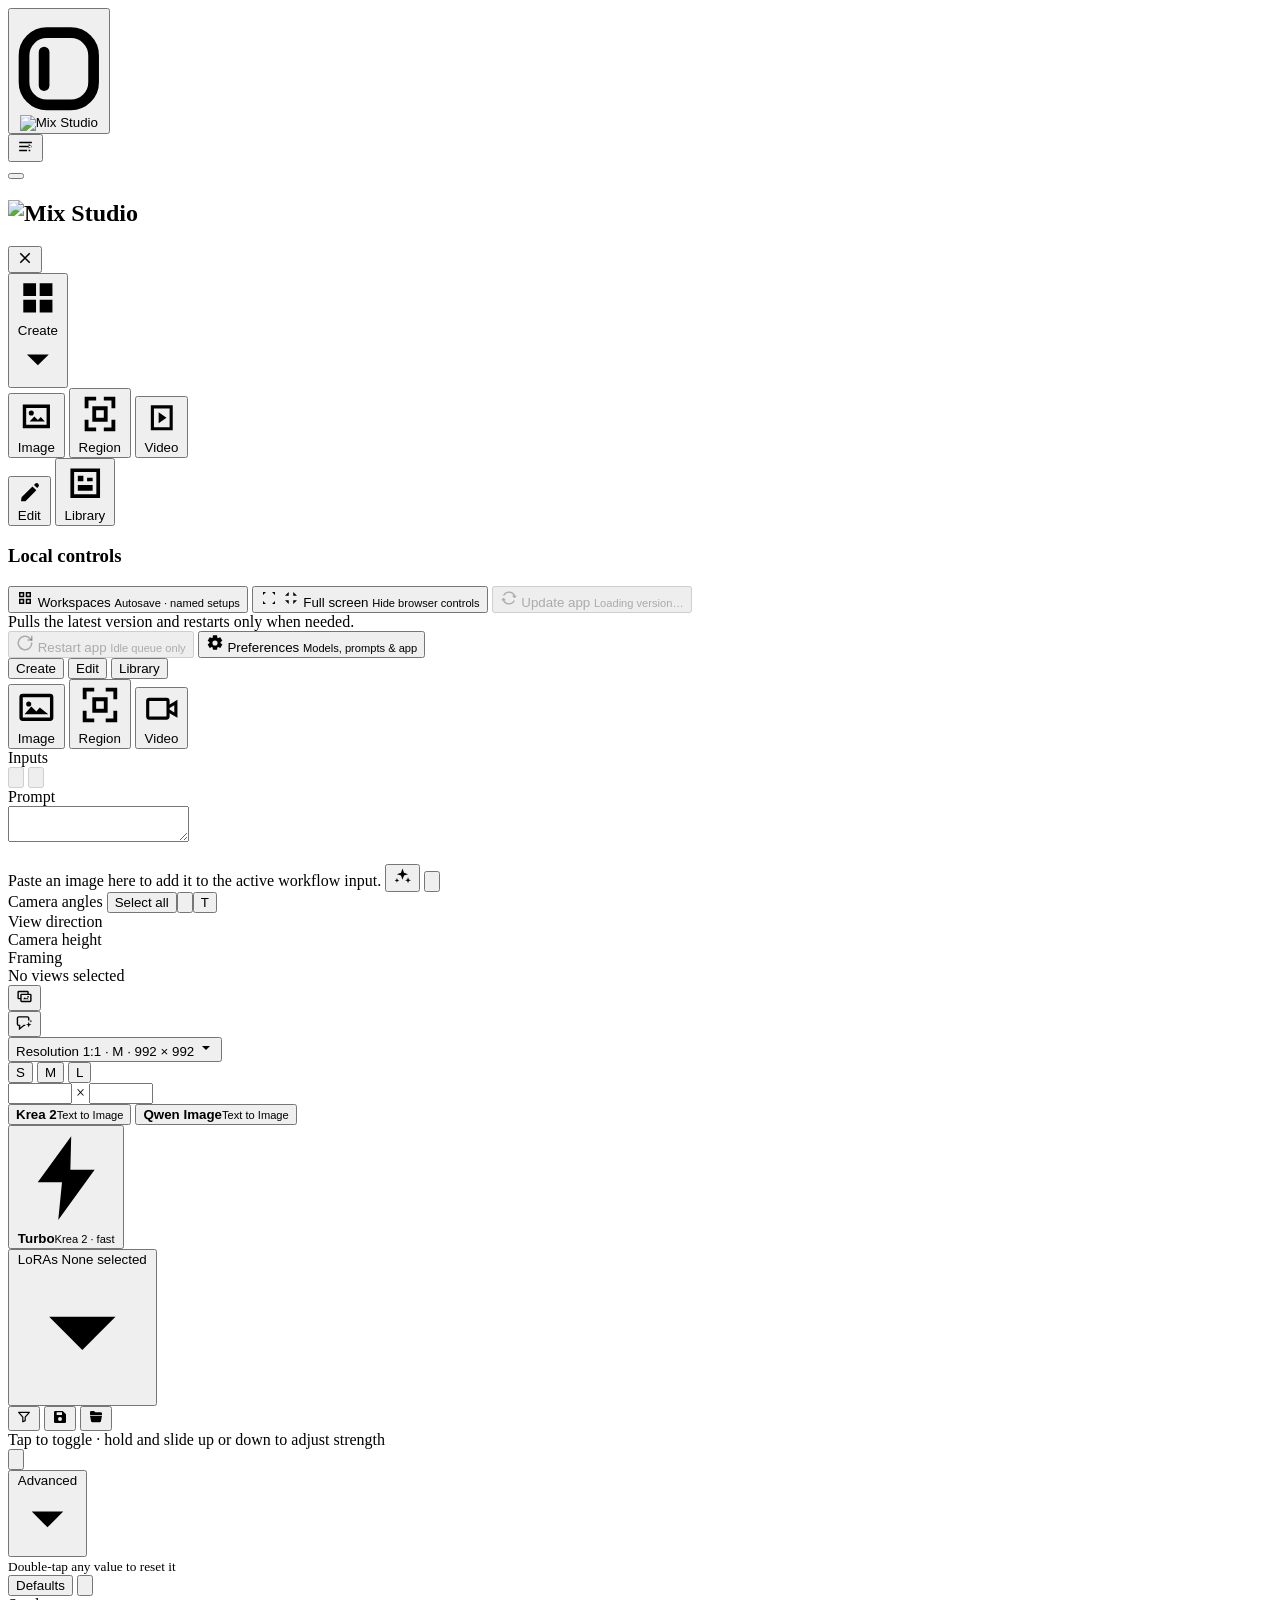
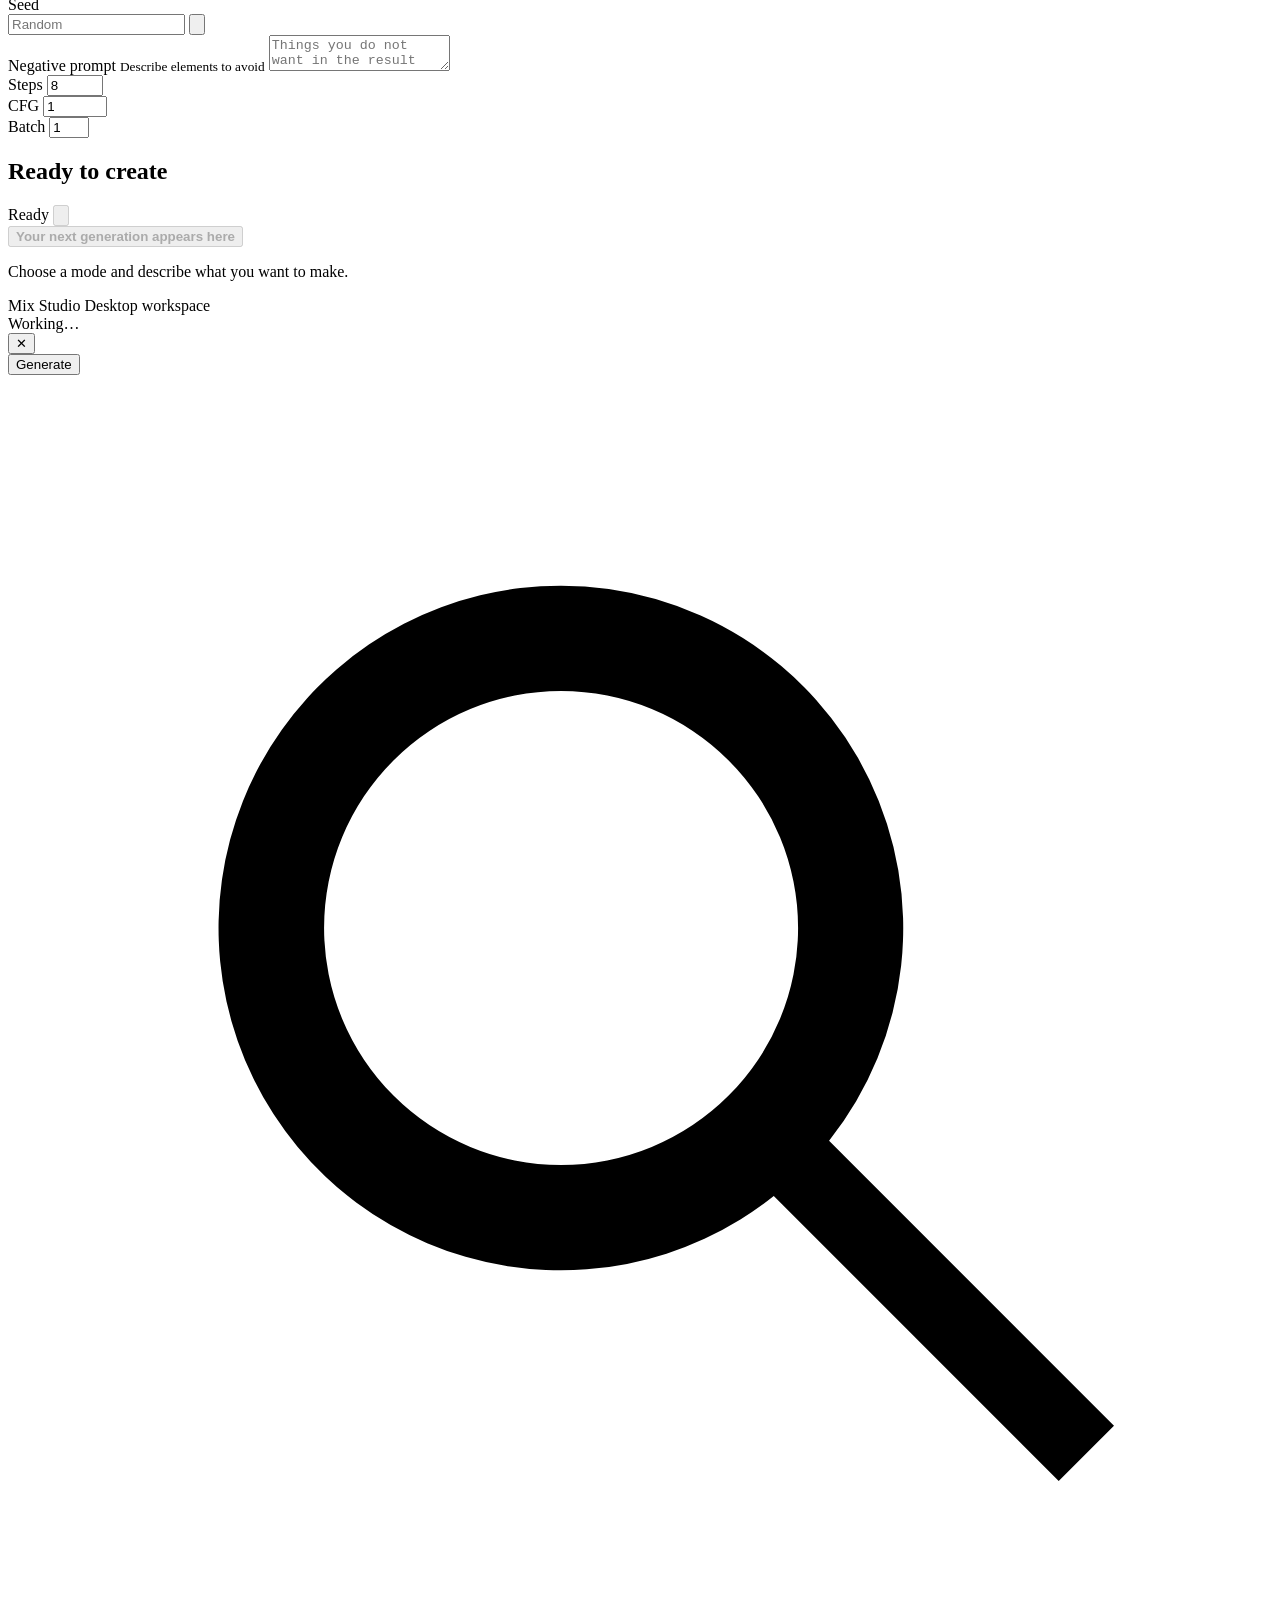
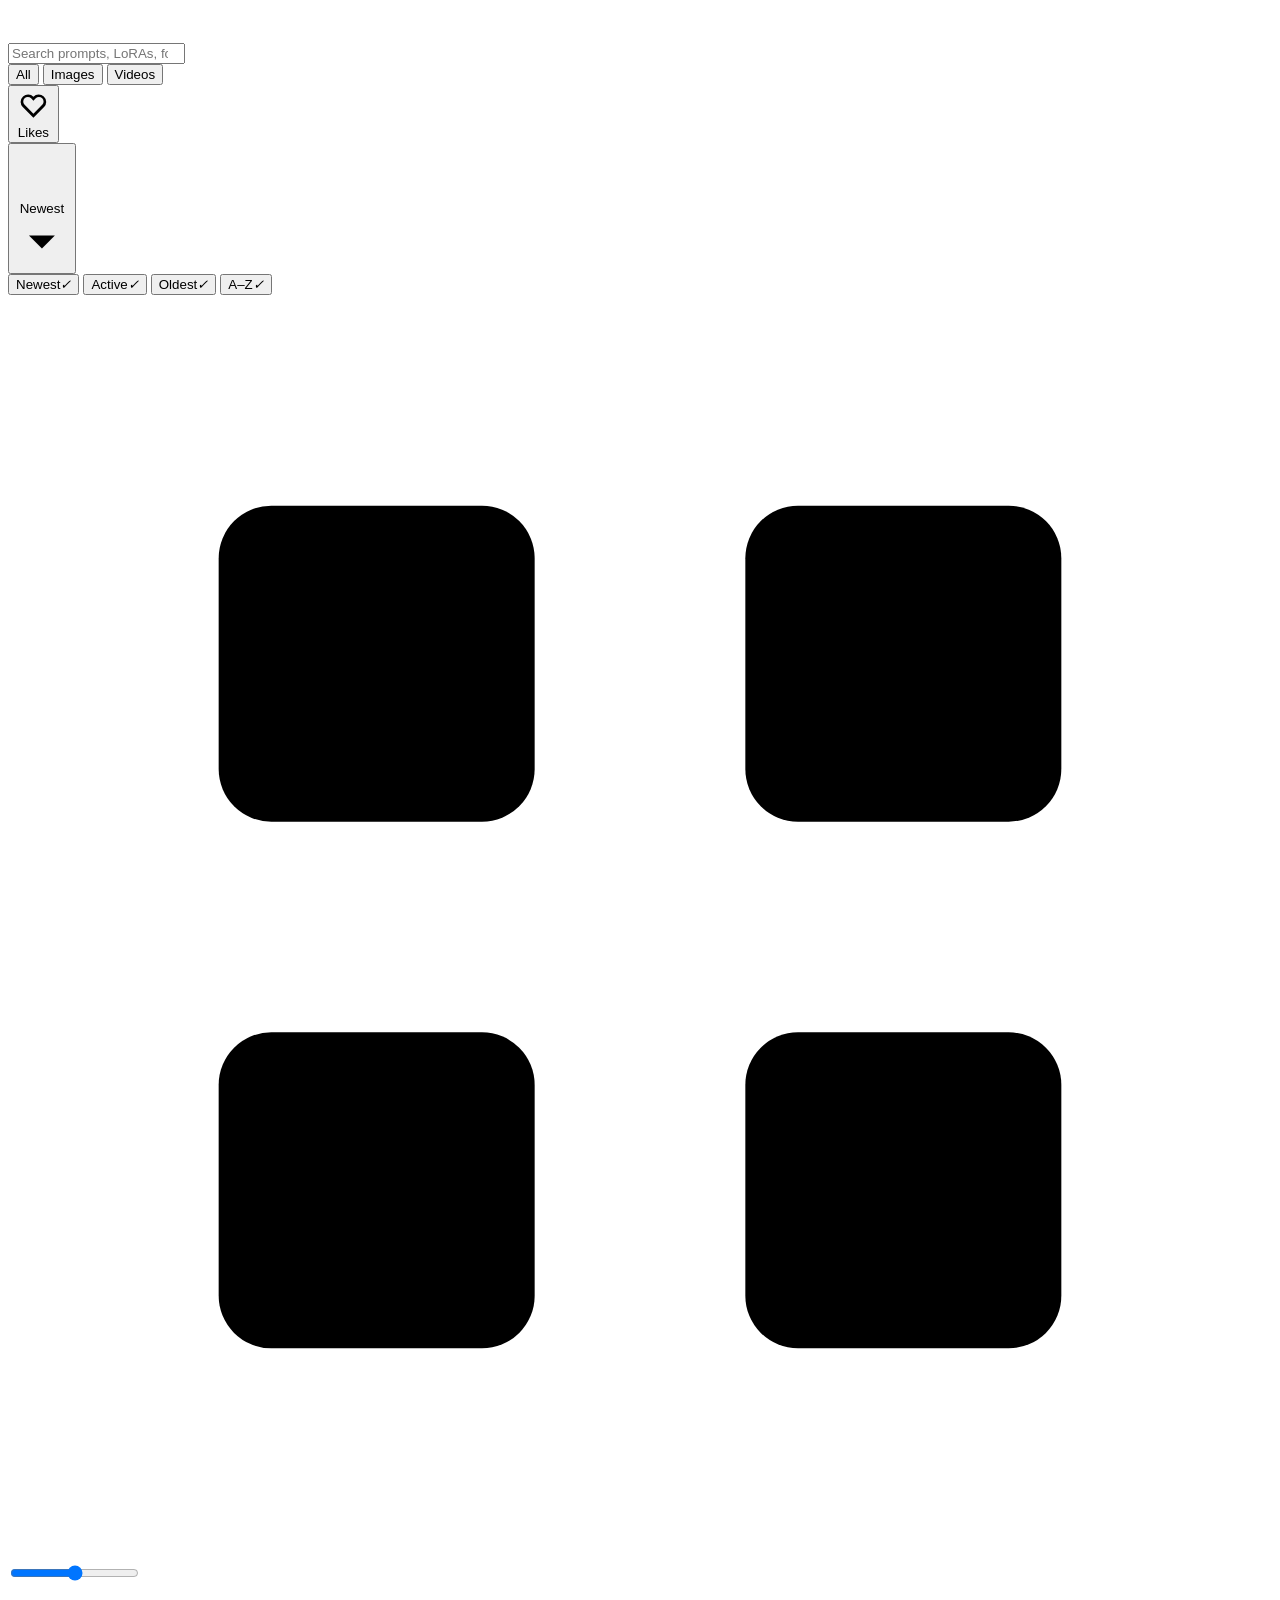
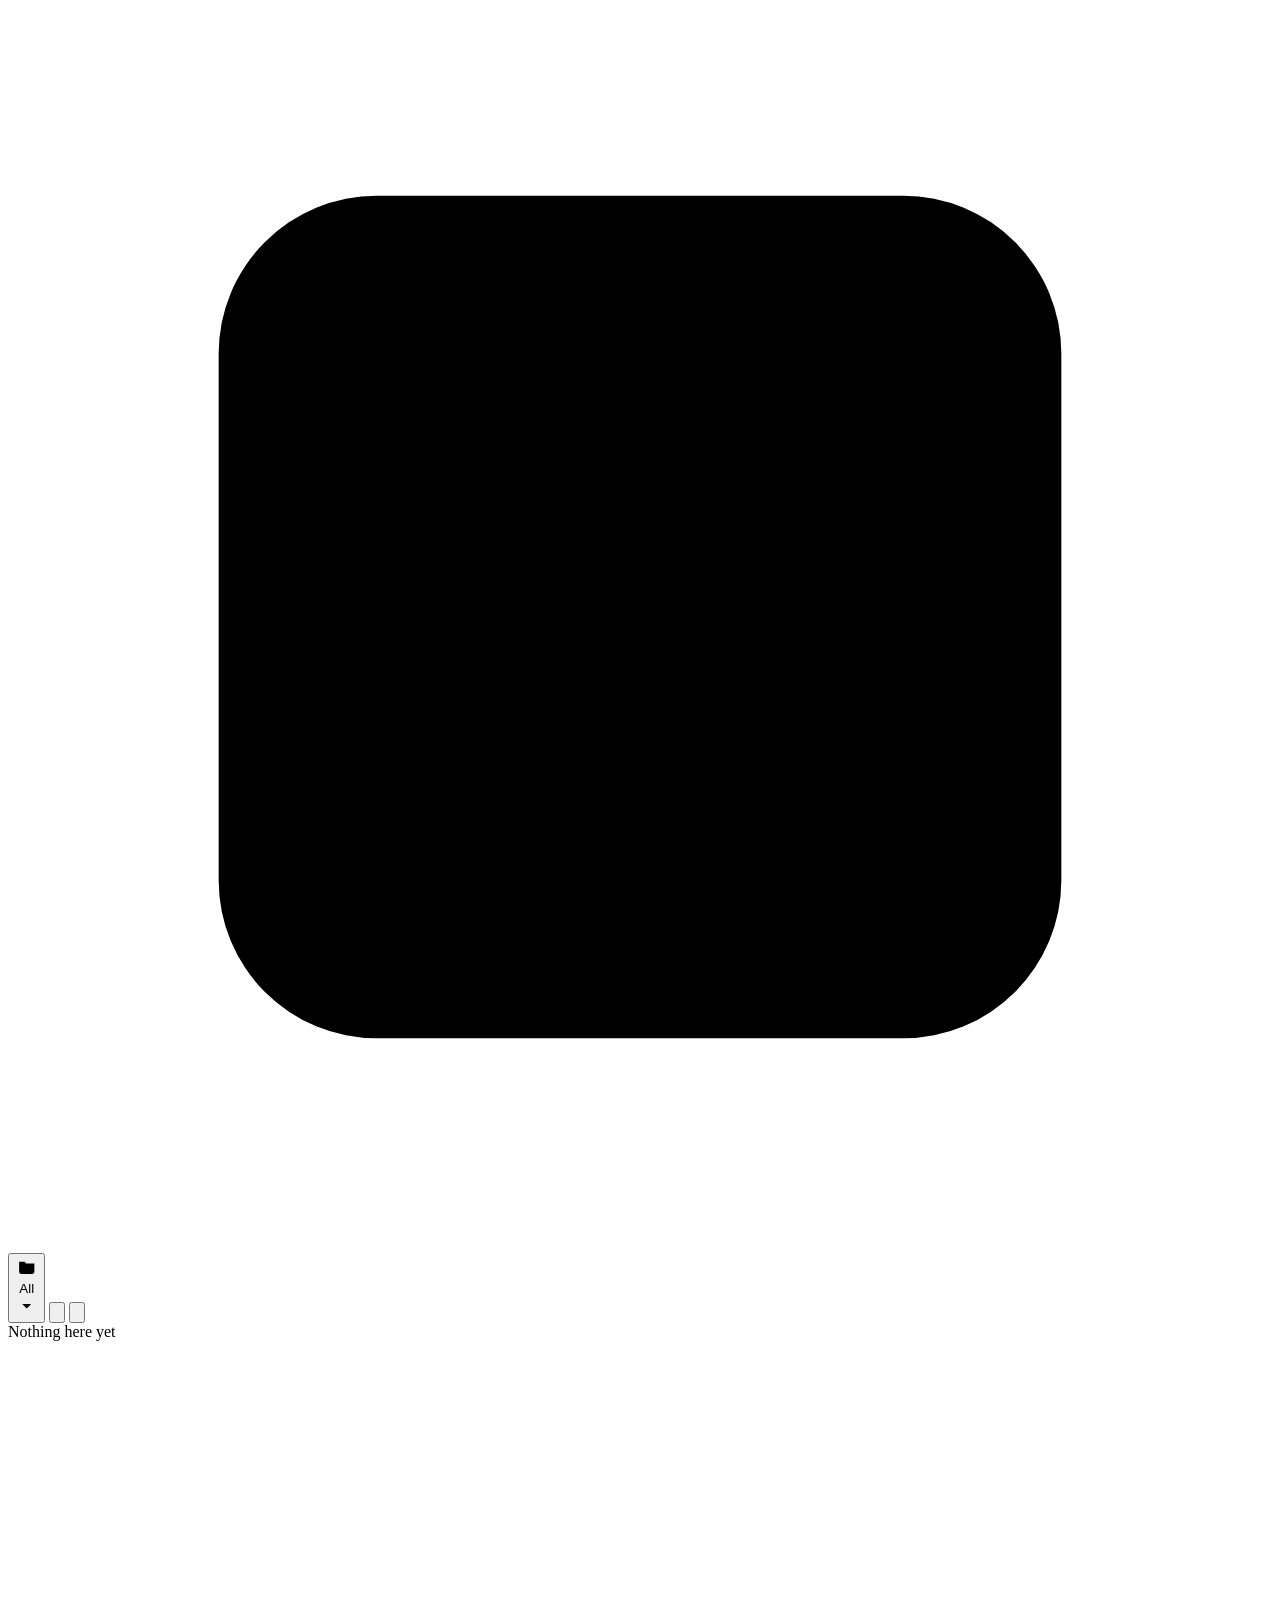
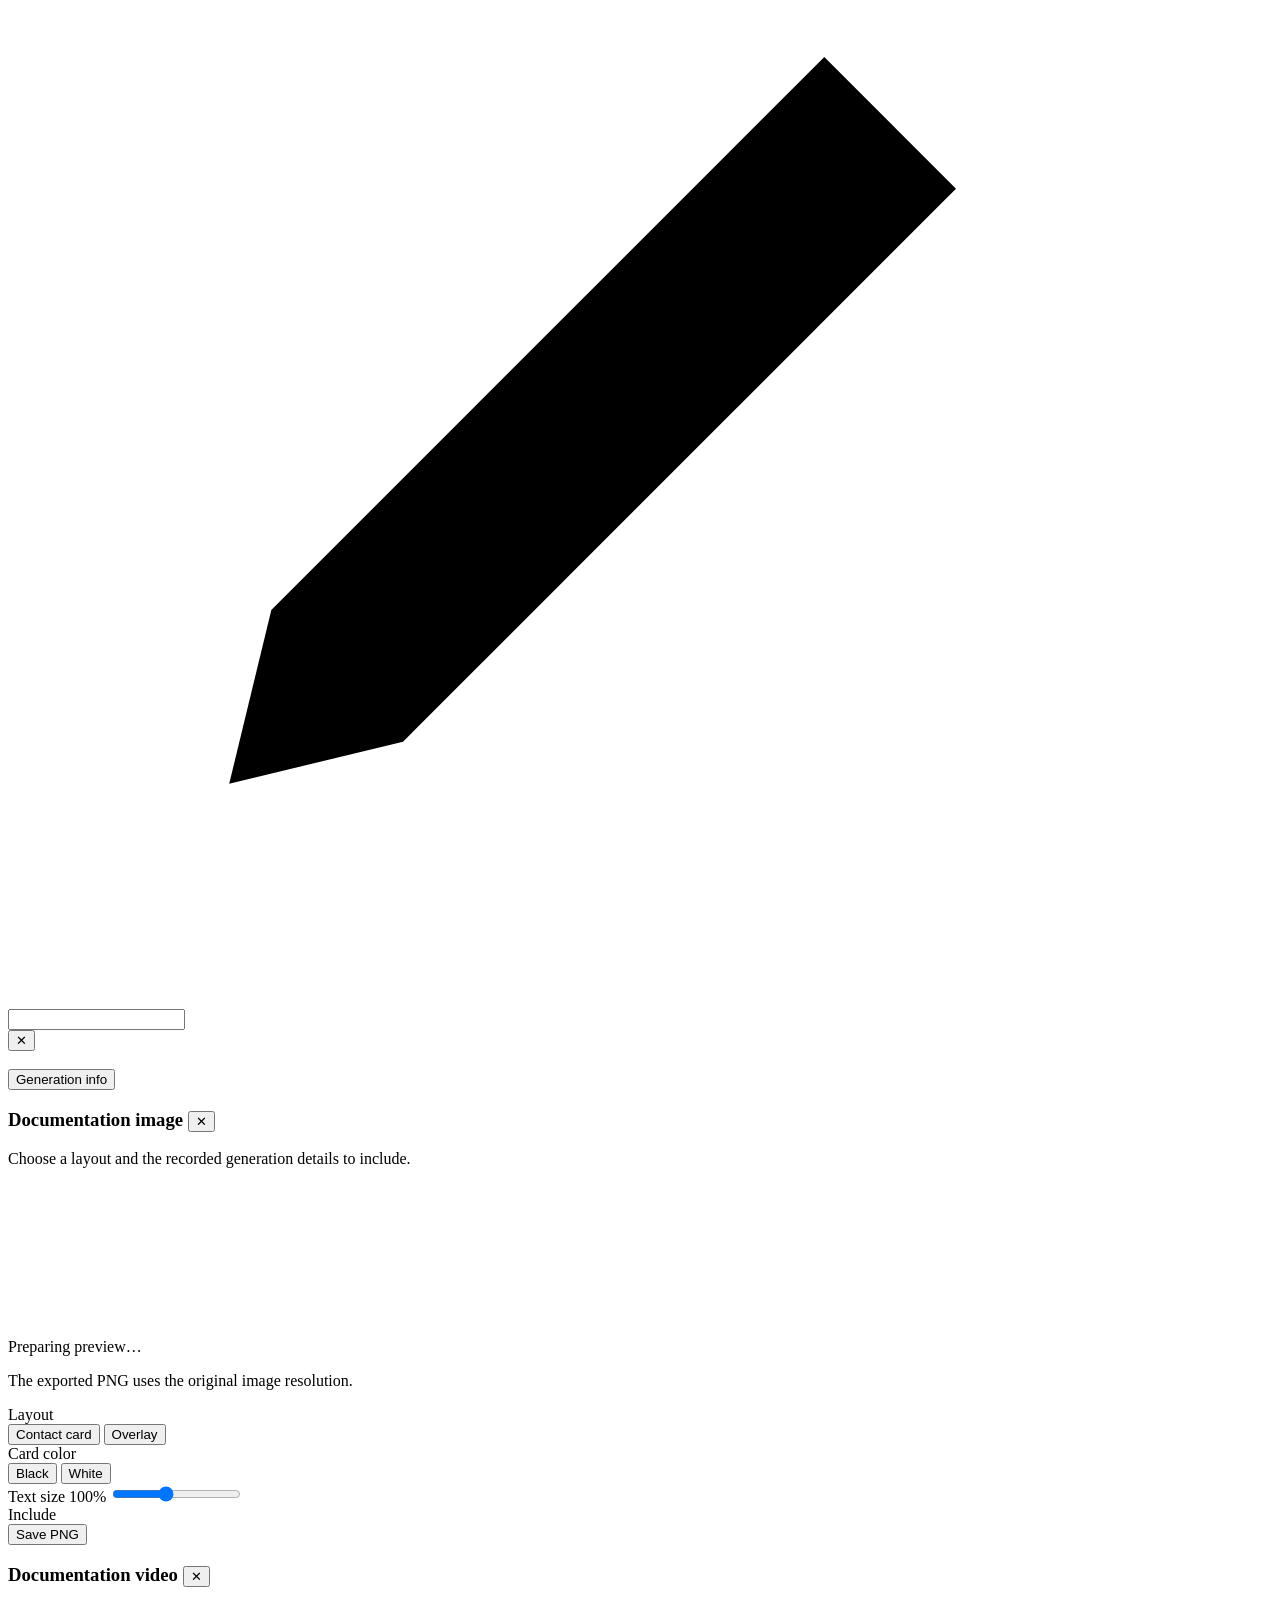
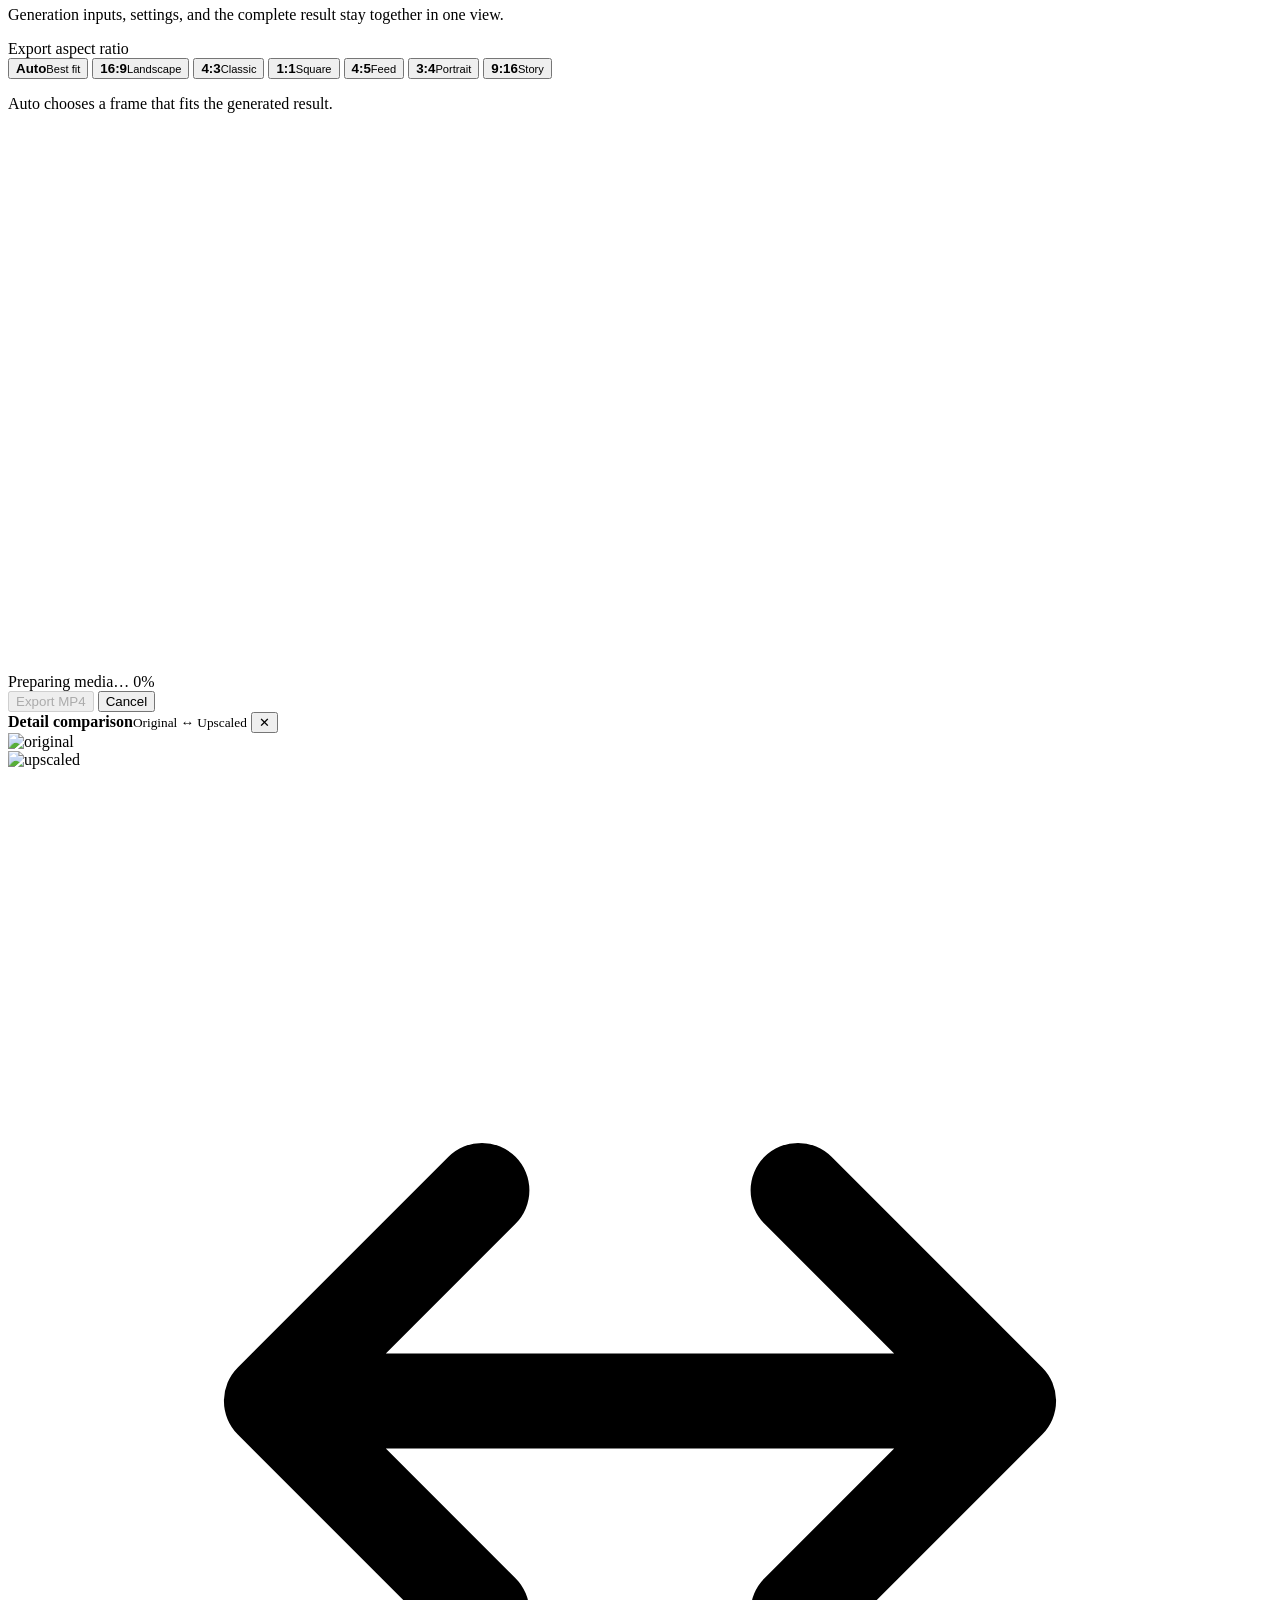
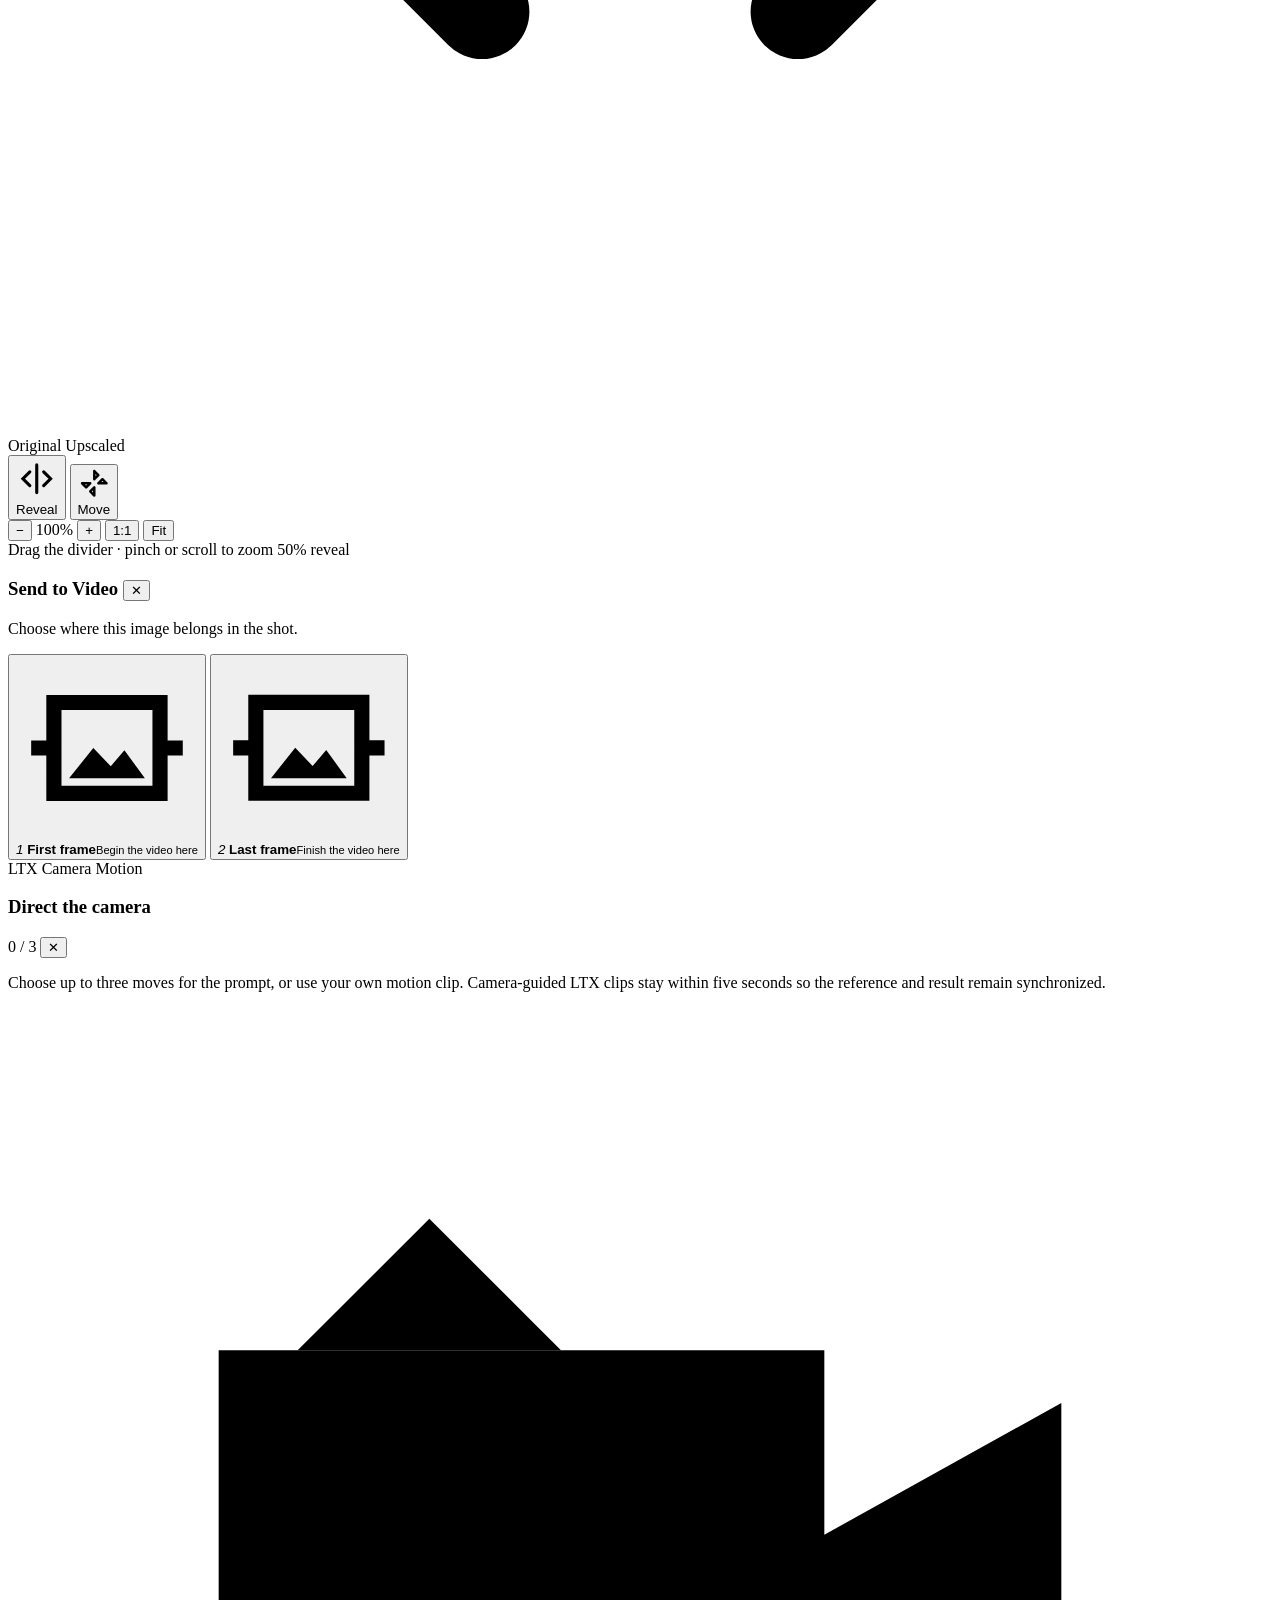
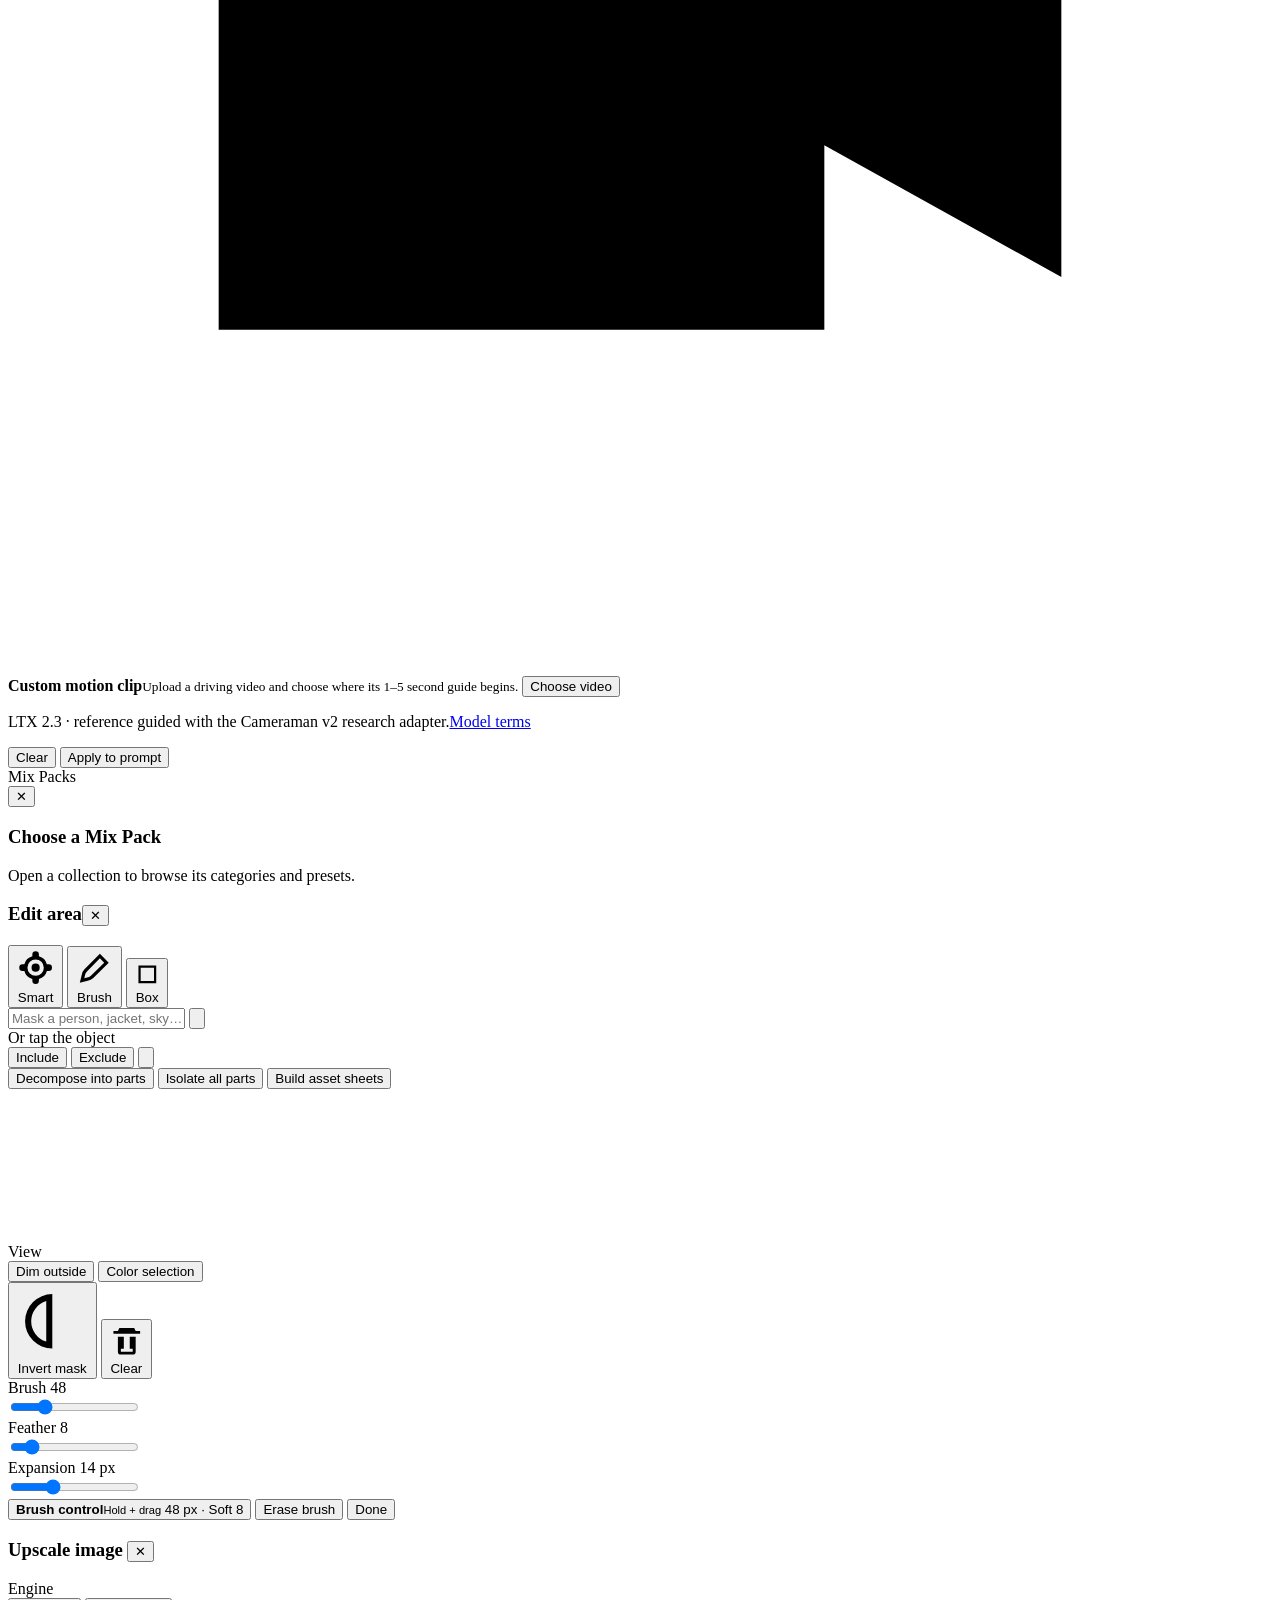
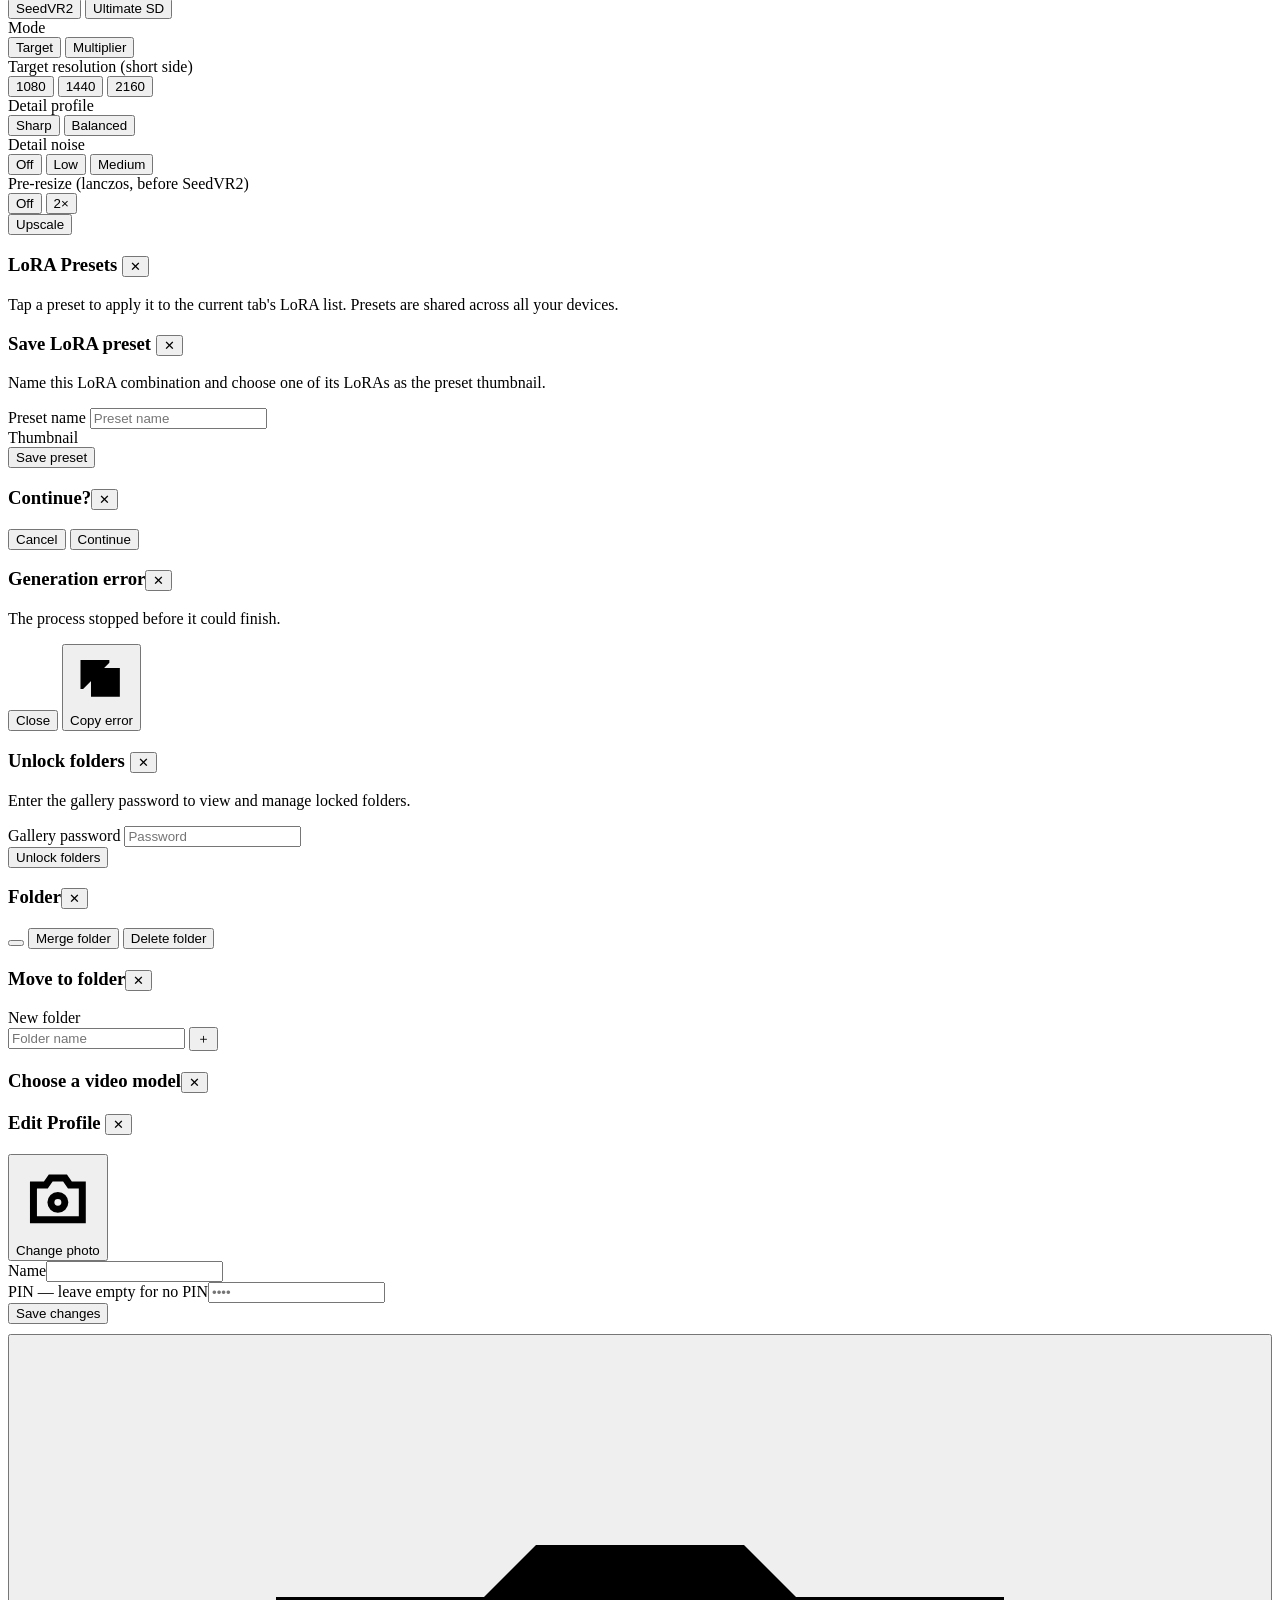
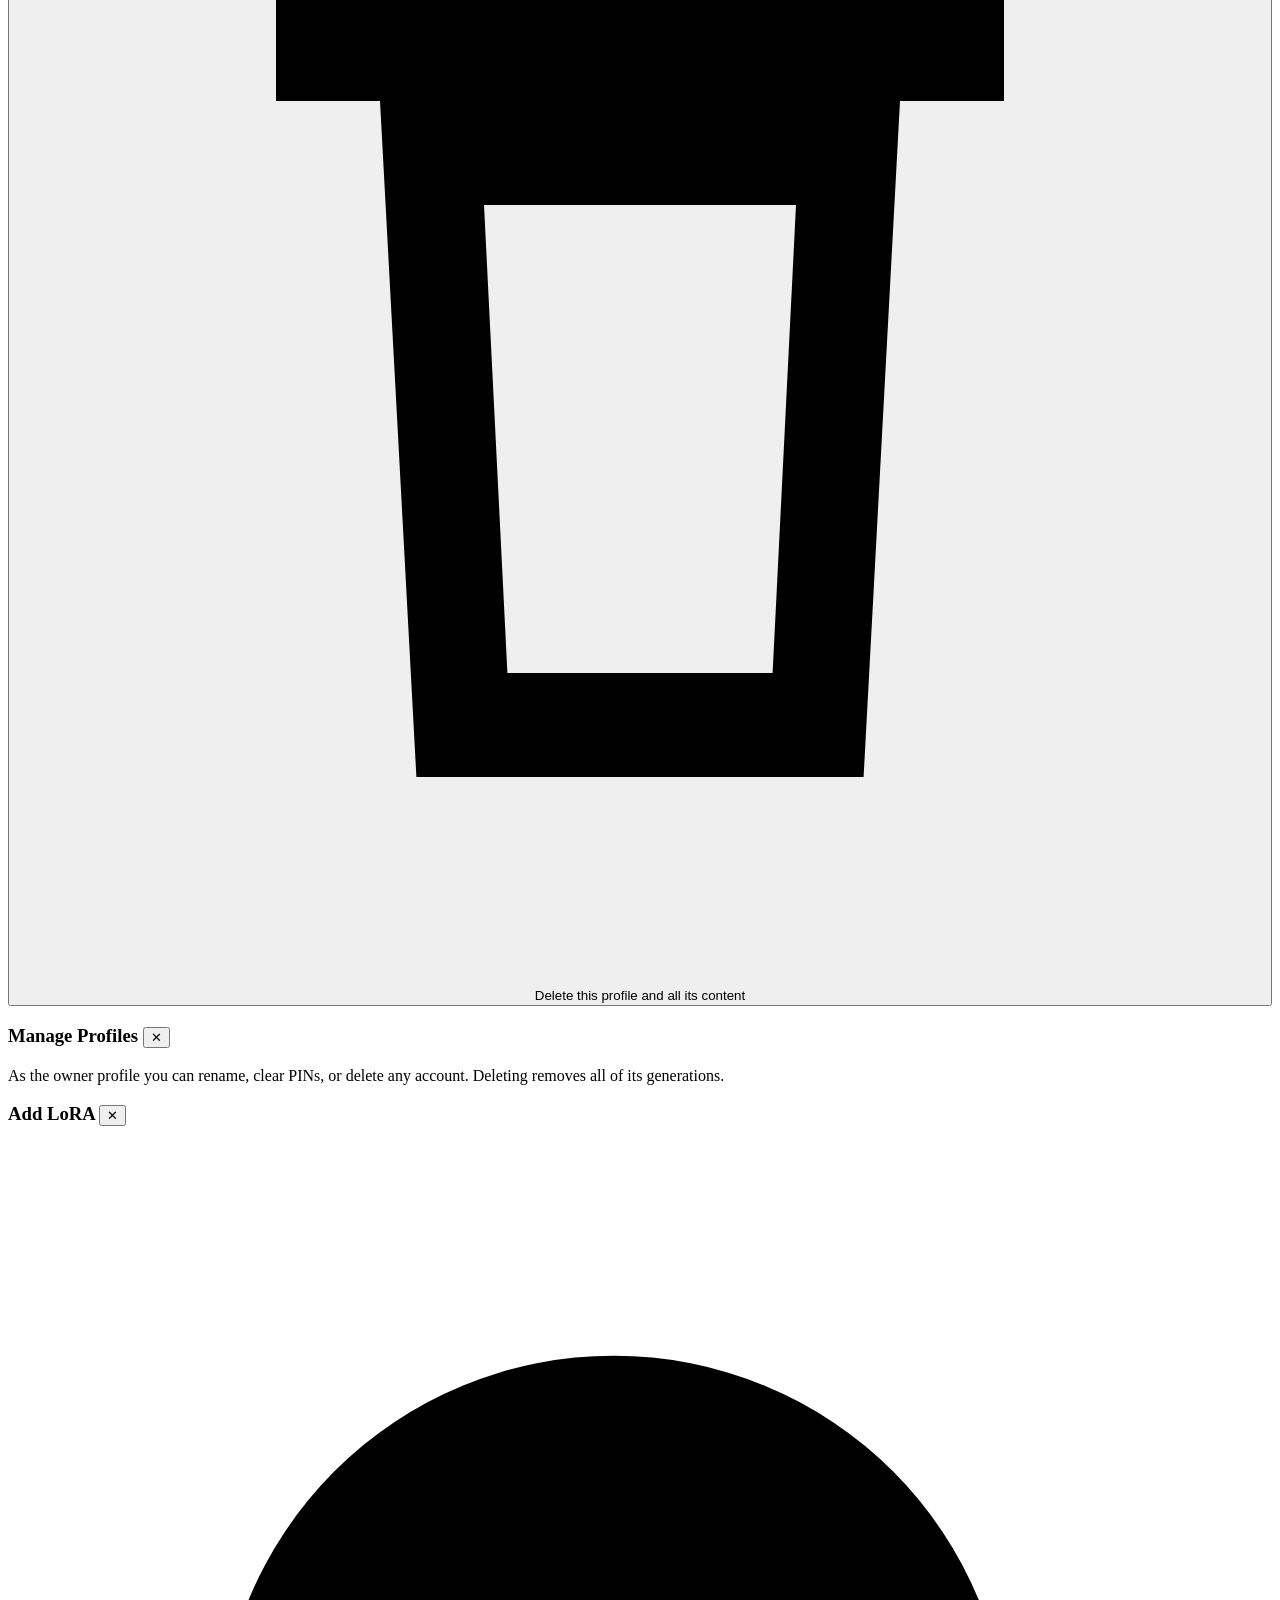
==== commit 9148c75b: "feat: Slice 3 - asset variation generation + labeled character/costume/accessory sheet compositor" ====
--- a/public/index.html
+++ b/public/index.html
@@ -1973,6 +1973,9 @@
         </button>
         <button id="kreaMaskIsolate" type="button" title="Cut each part out to a transparent PNG, ready for variation sheets">
           Isolate all parts
+        </button>
+        <button id="kreaMaskBuildSheets" type="button" title="Generate variations of each isolated part and assemble labeled character/costume/accessory sheets">
+          Build asset sheets
         </button>
         <div class="smart-mask-decompose-result" id="kreaMaskDecomposeResult" hidden></div>
         <div class="smart-mask-decompose-result" id="kreaMaskIsolatedAssets" hidden></div>
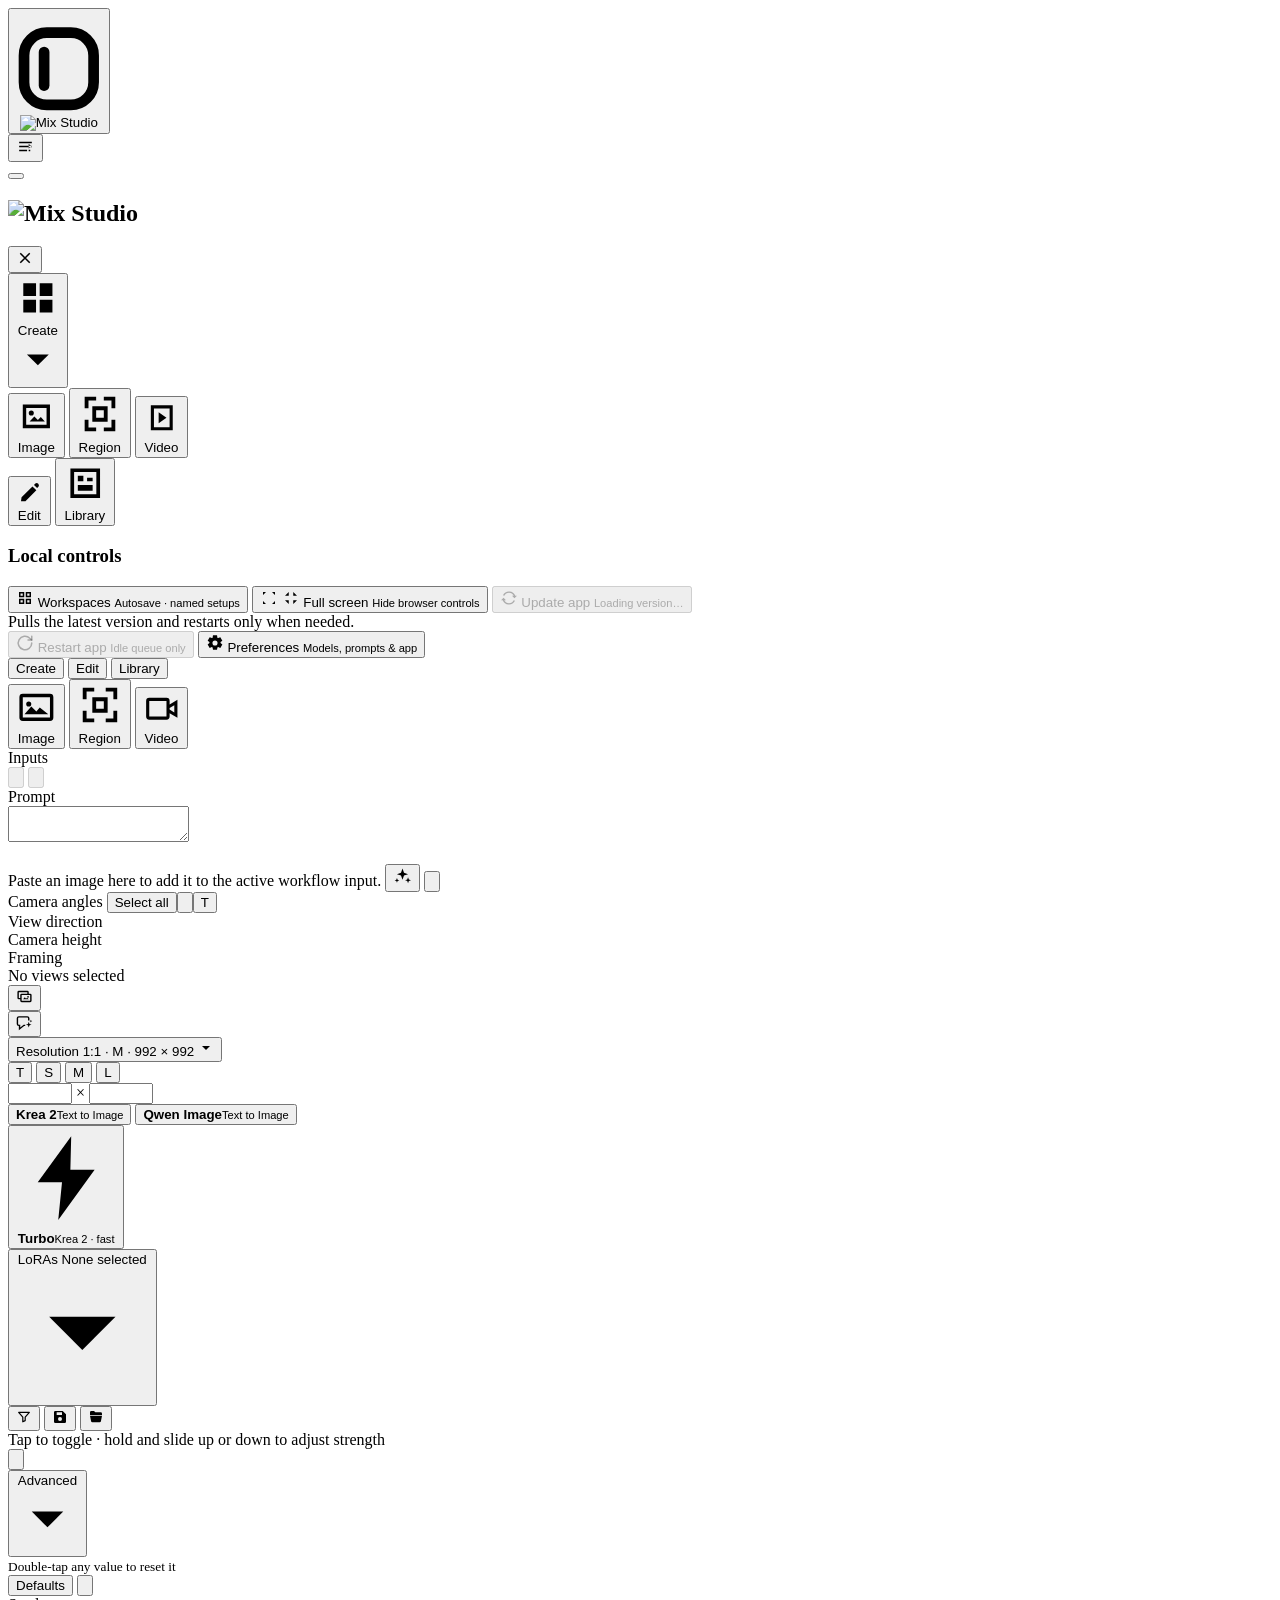
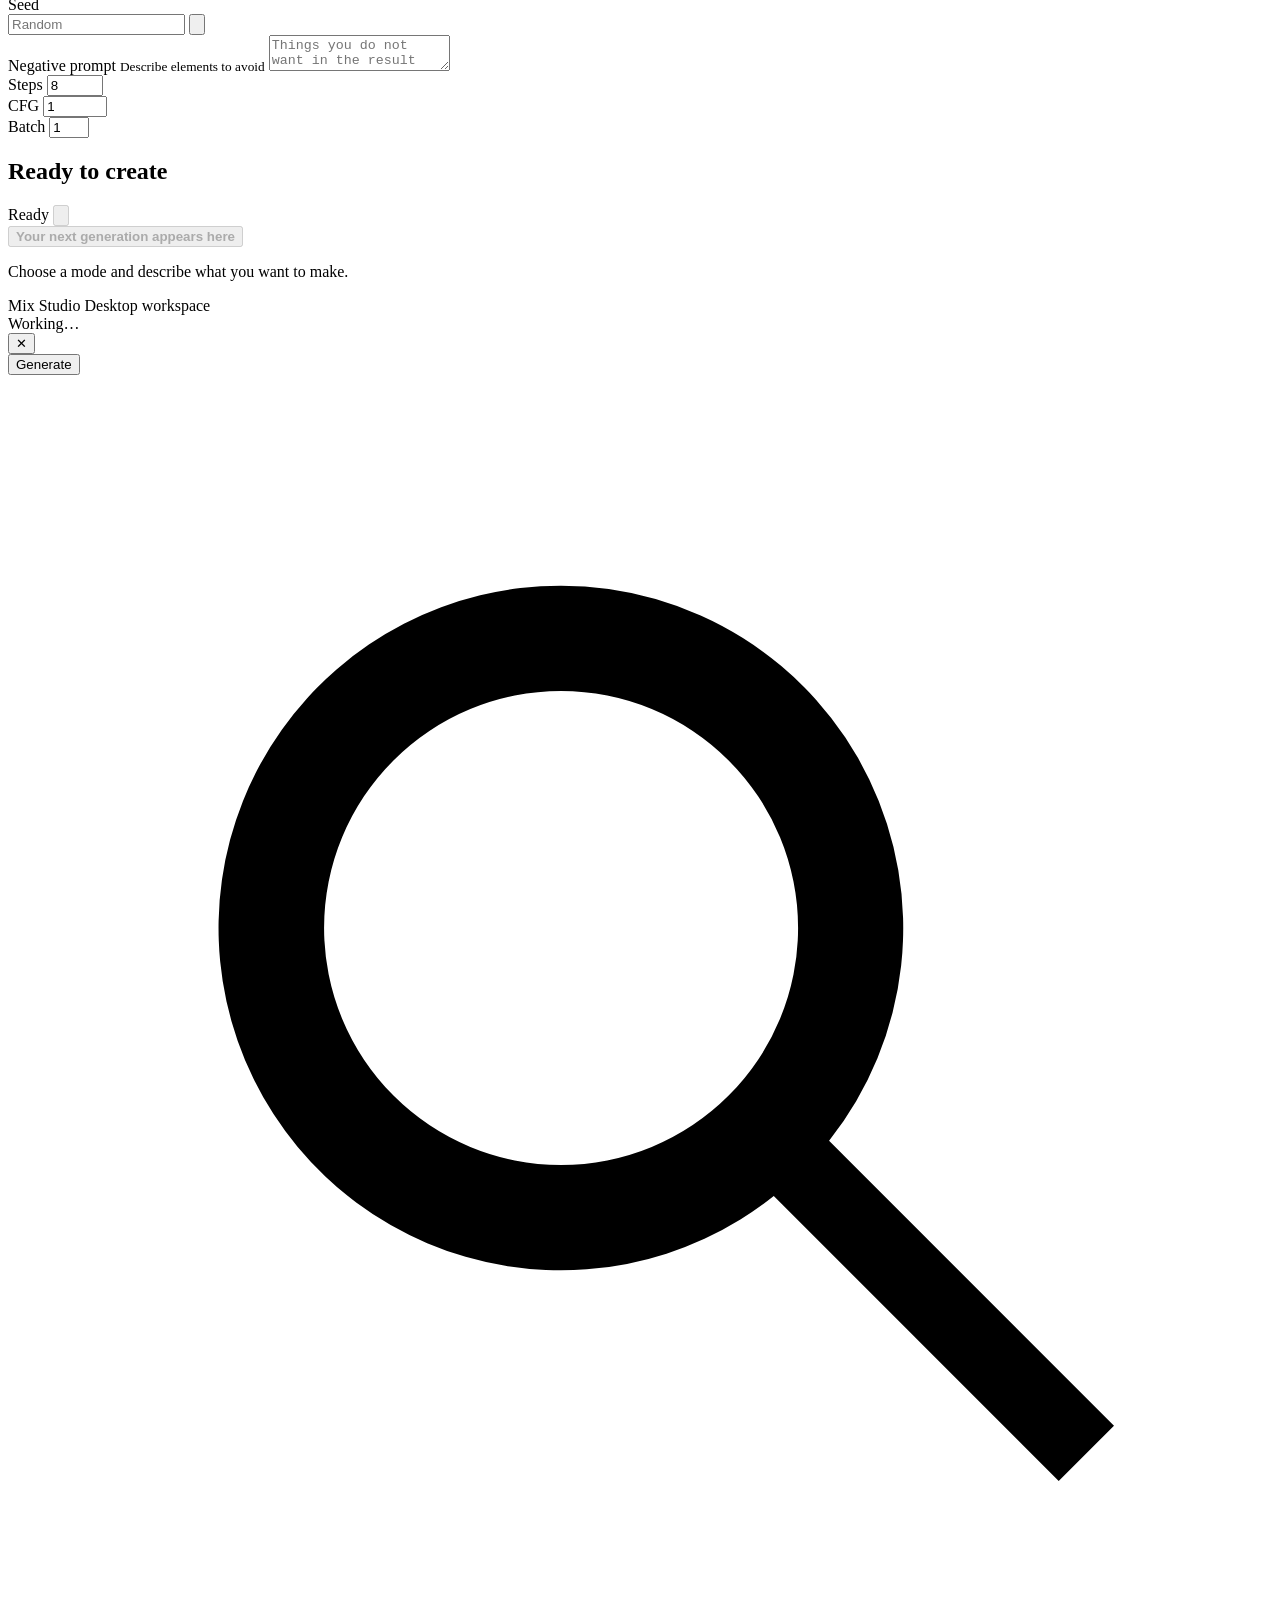
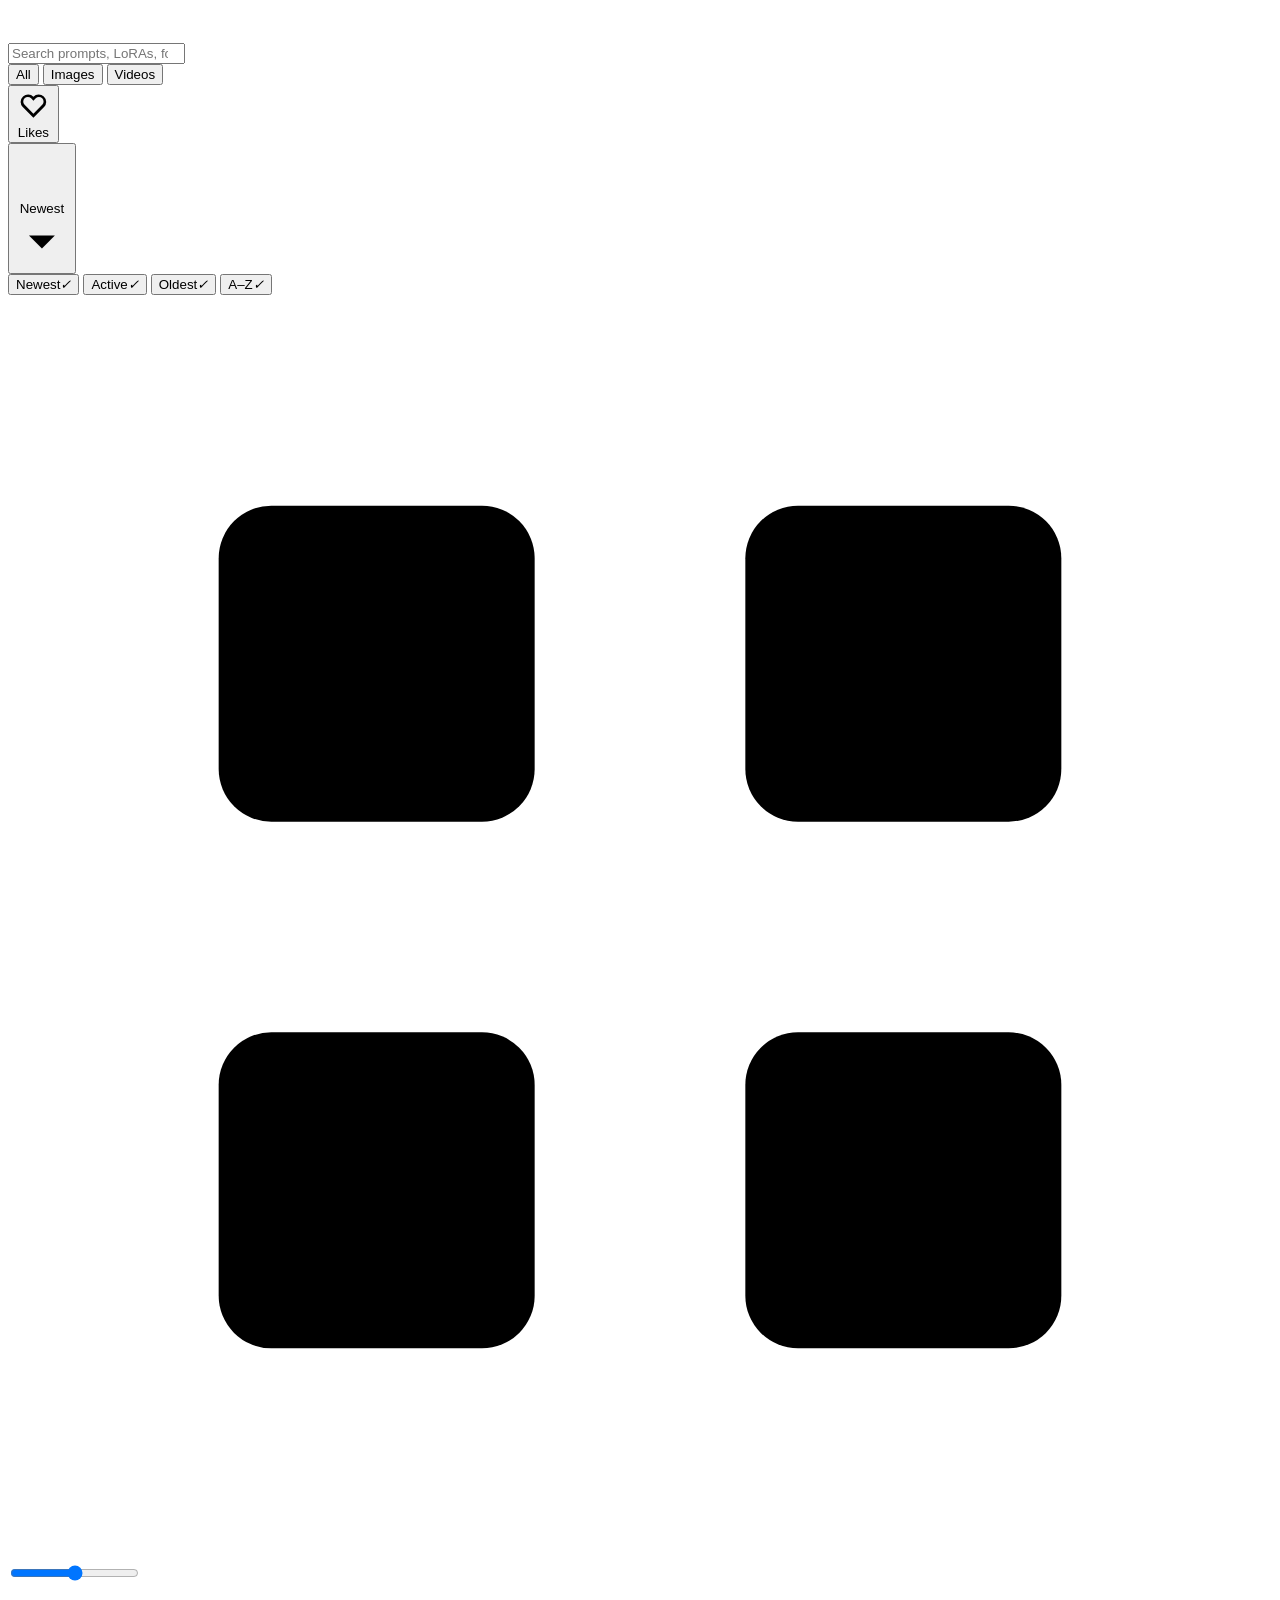
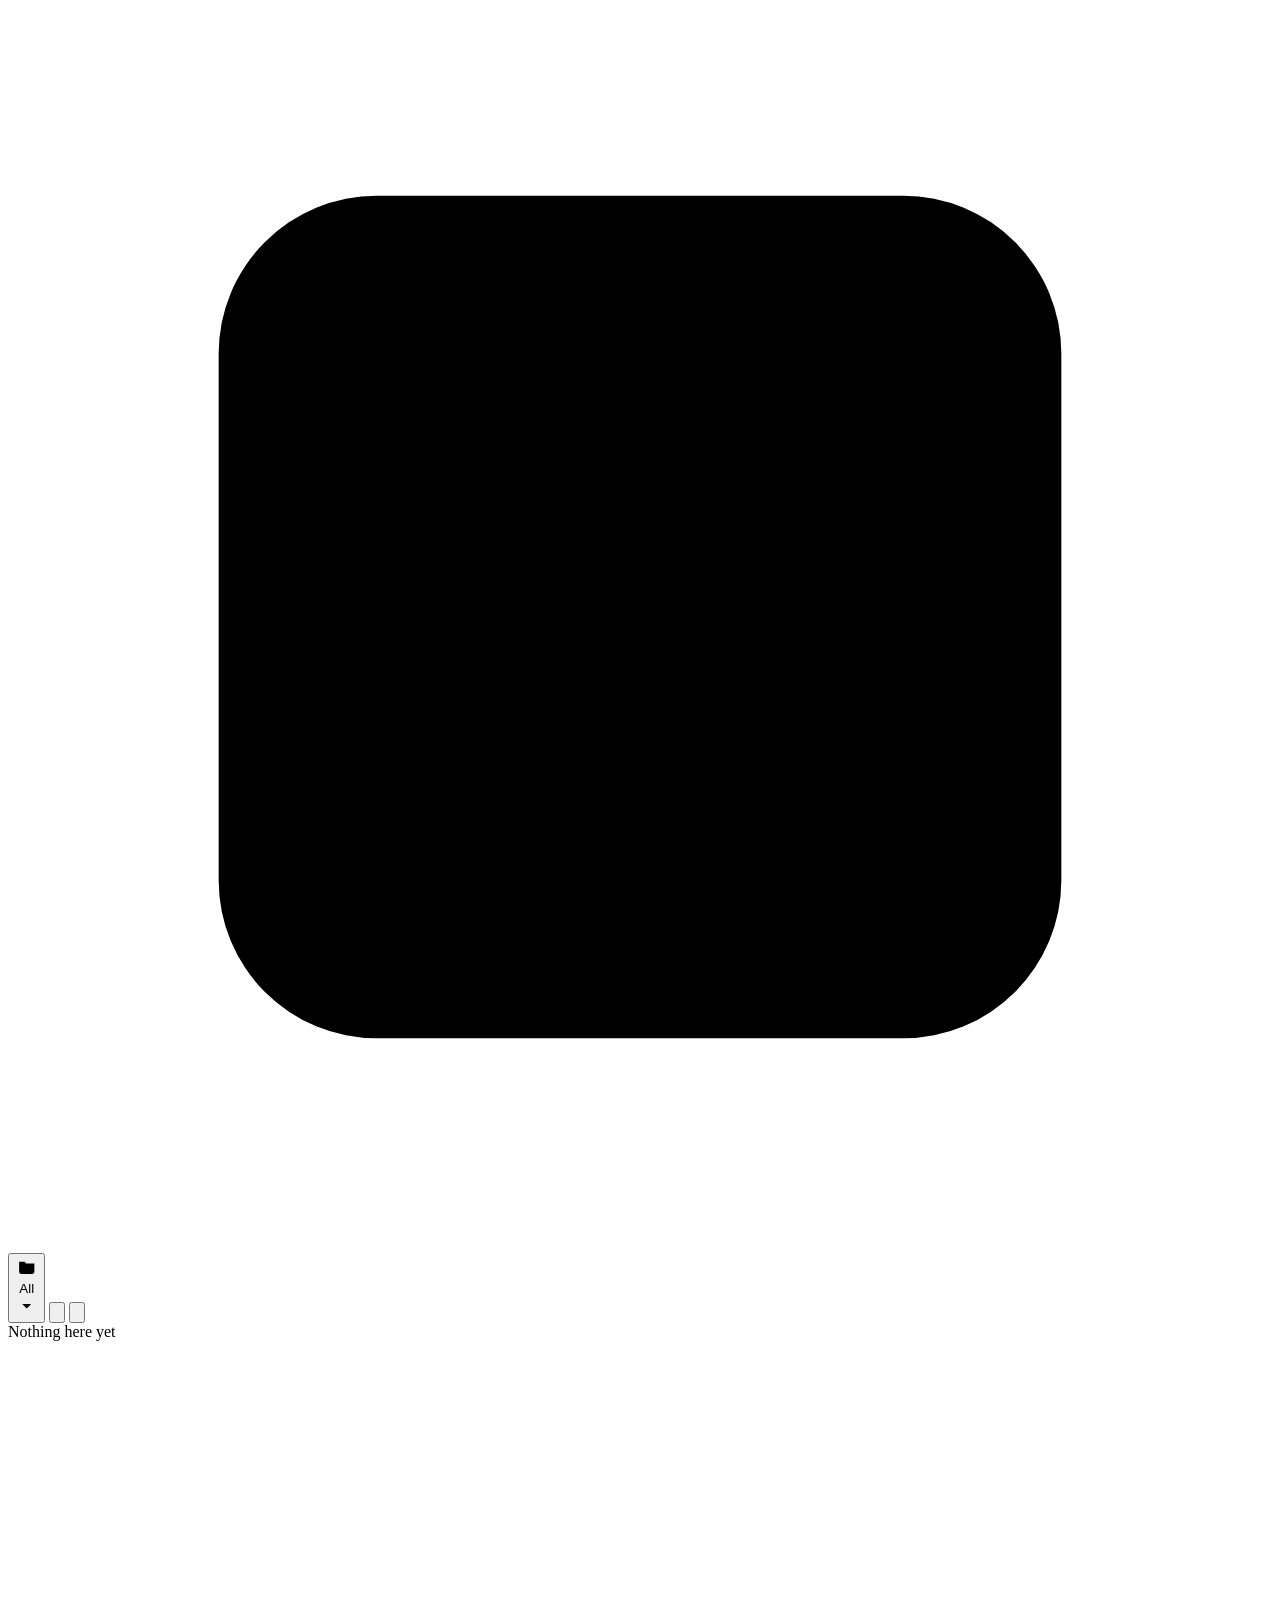
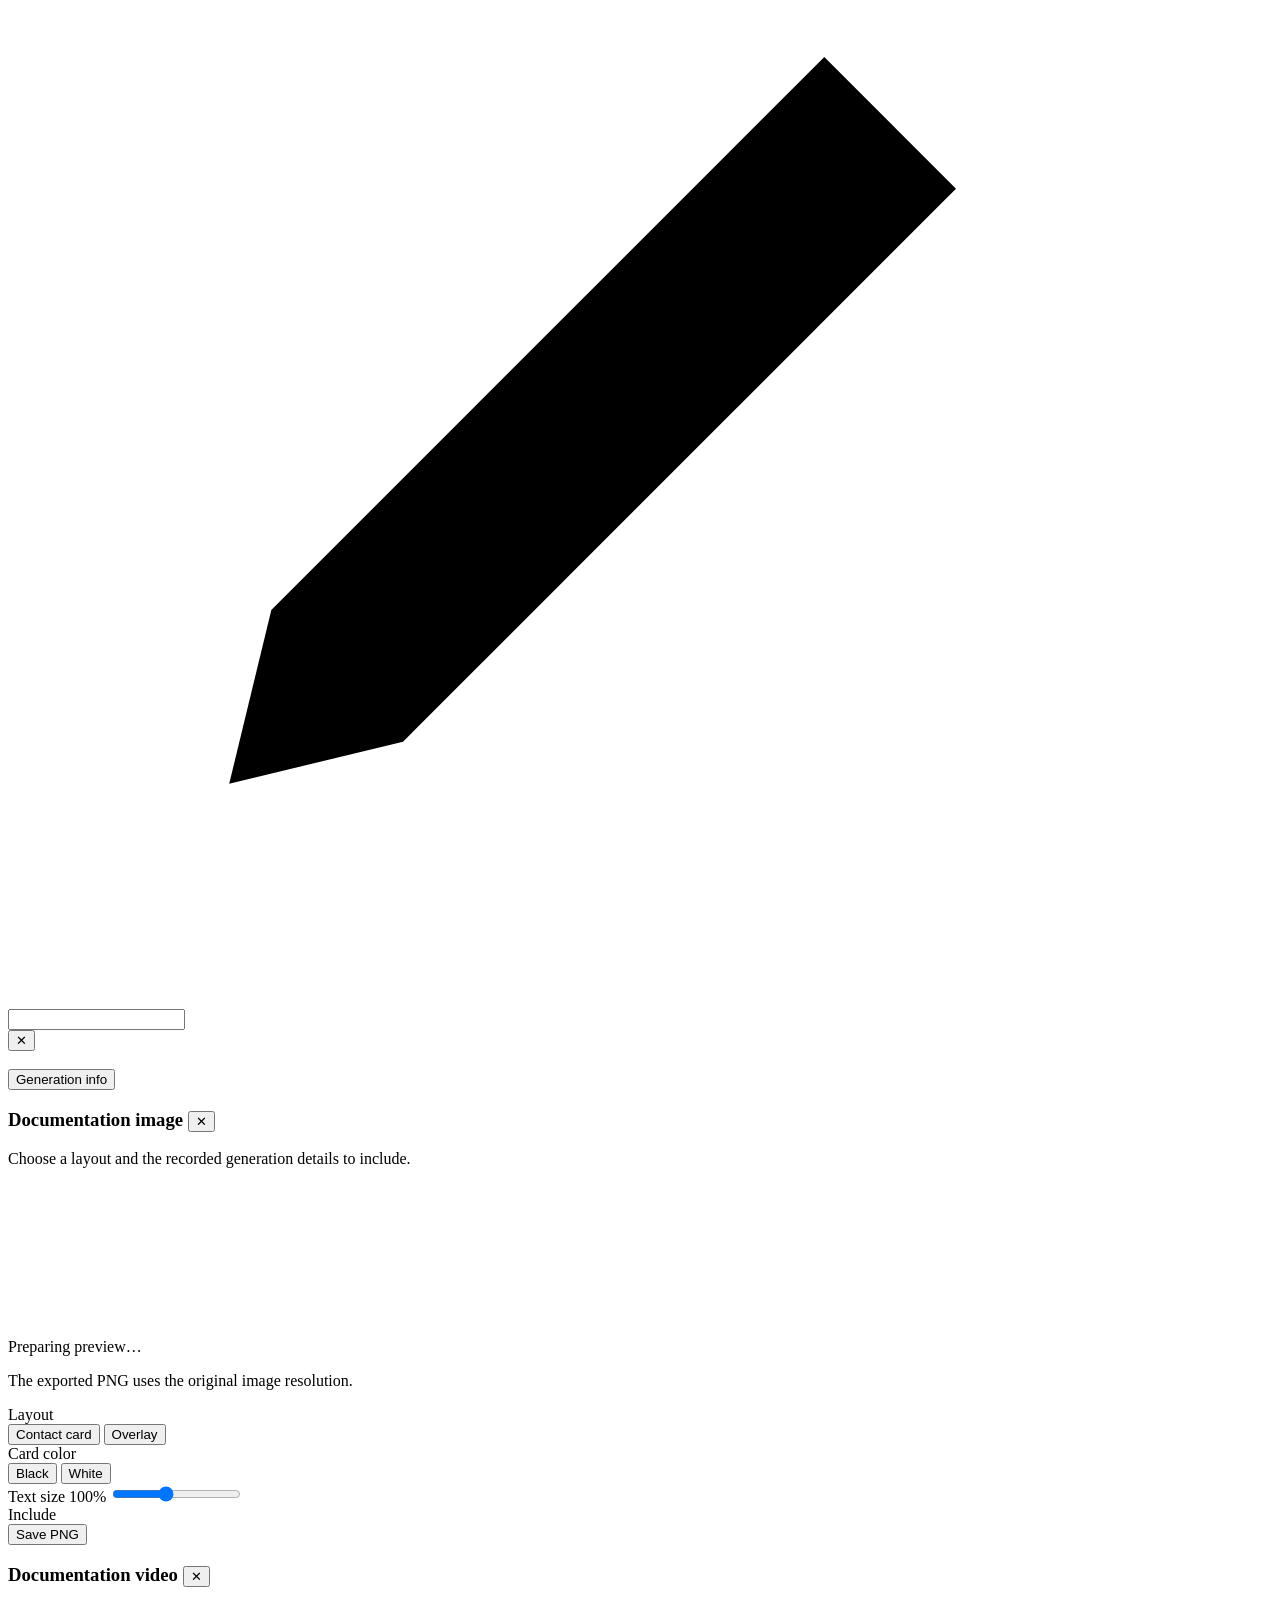
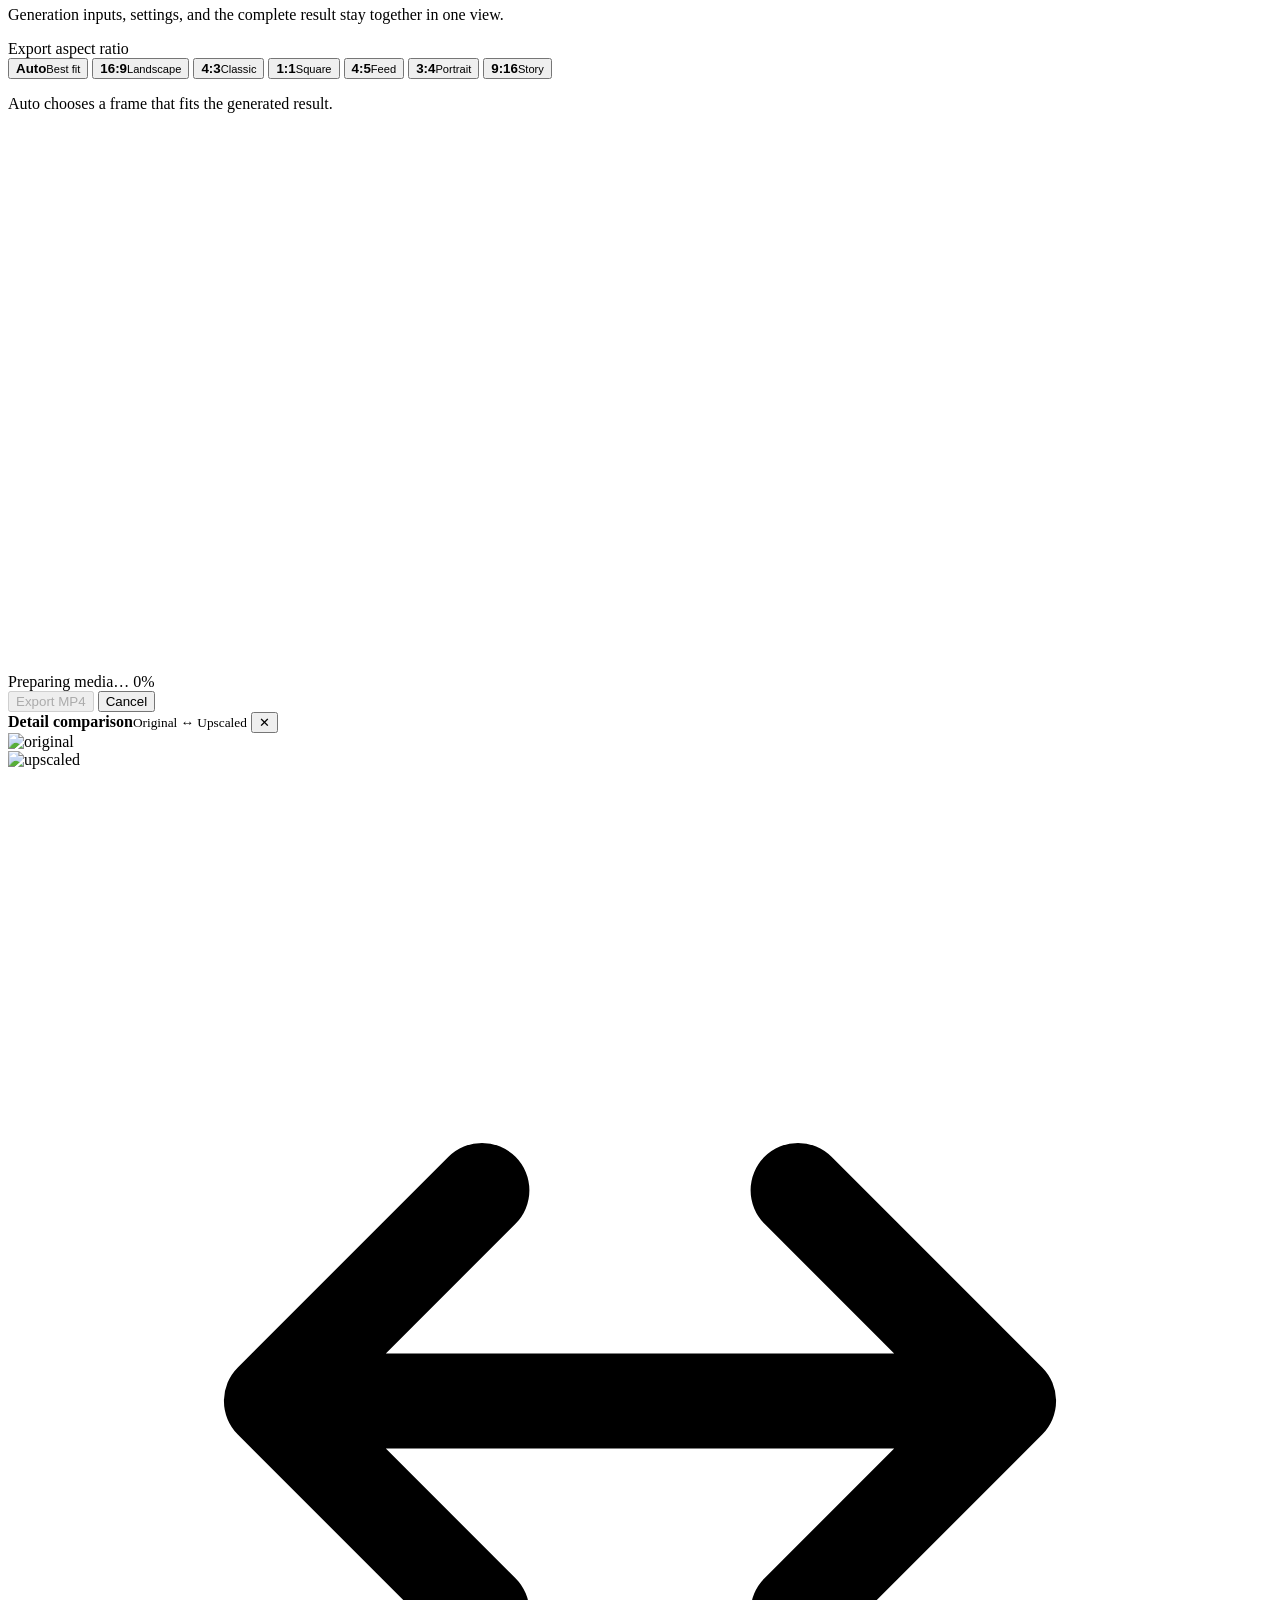
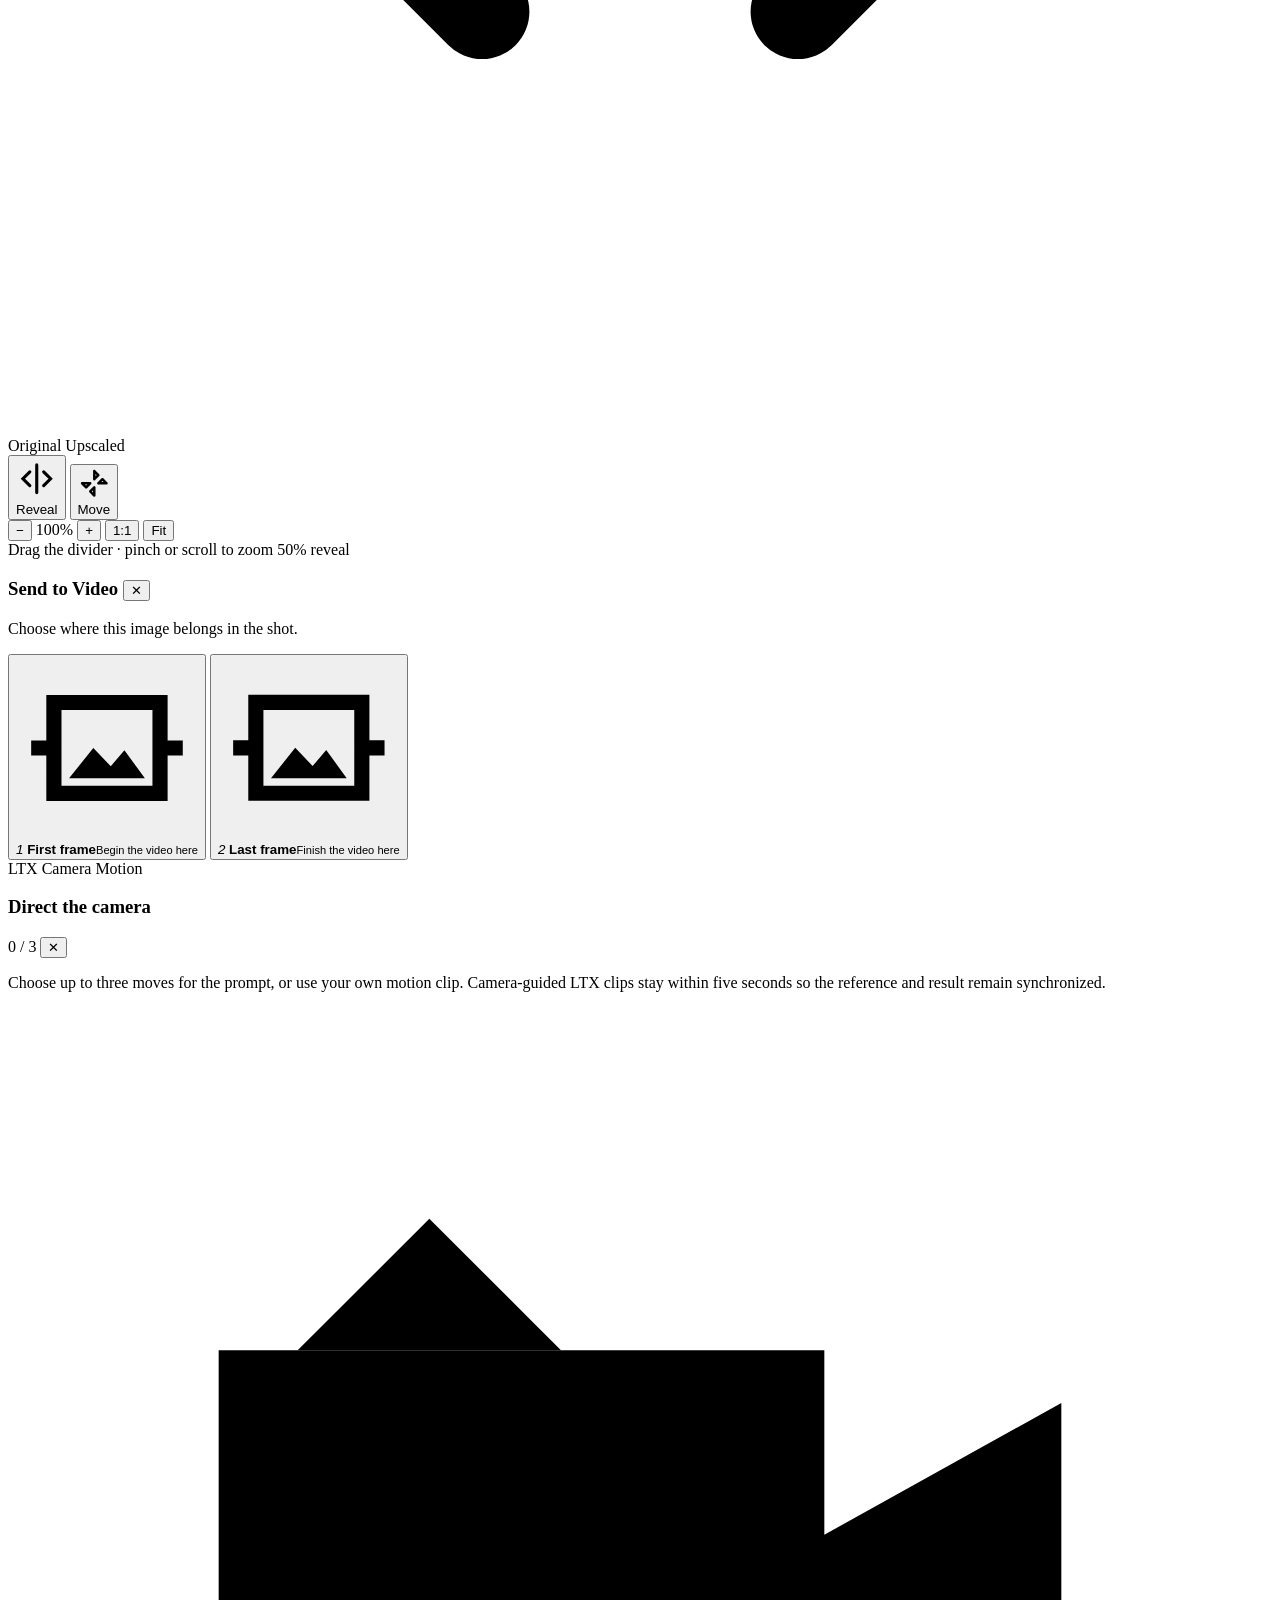
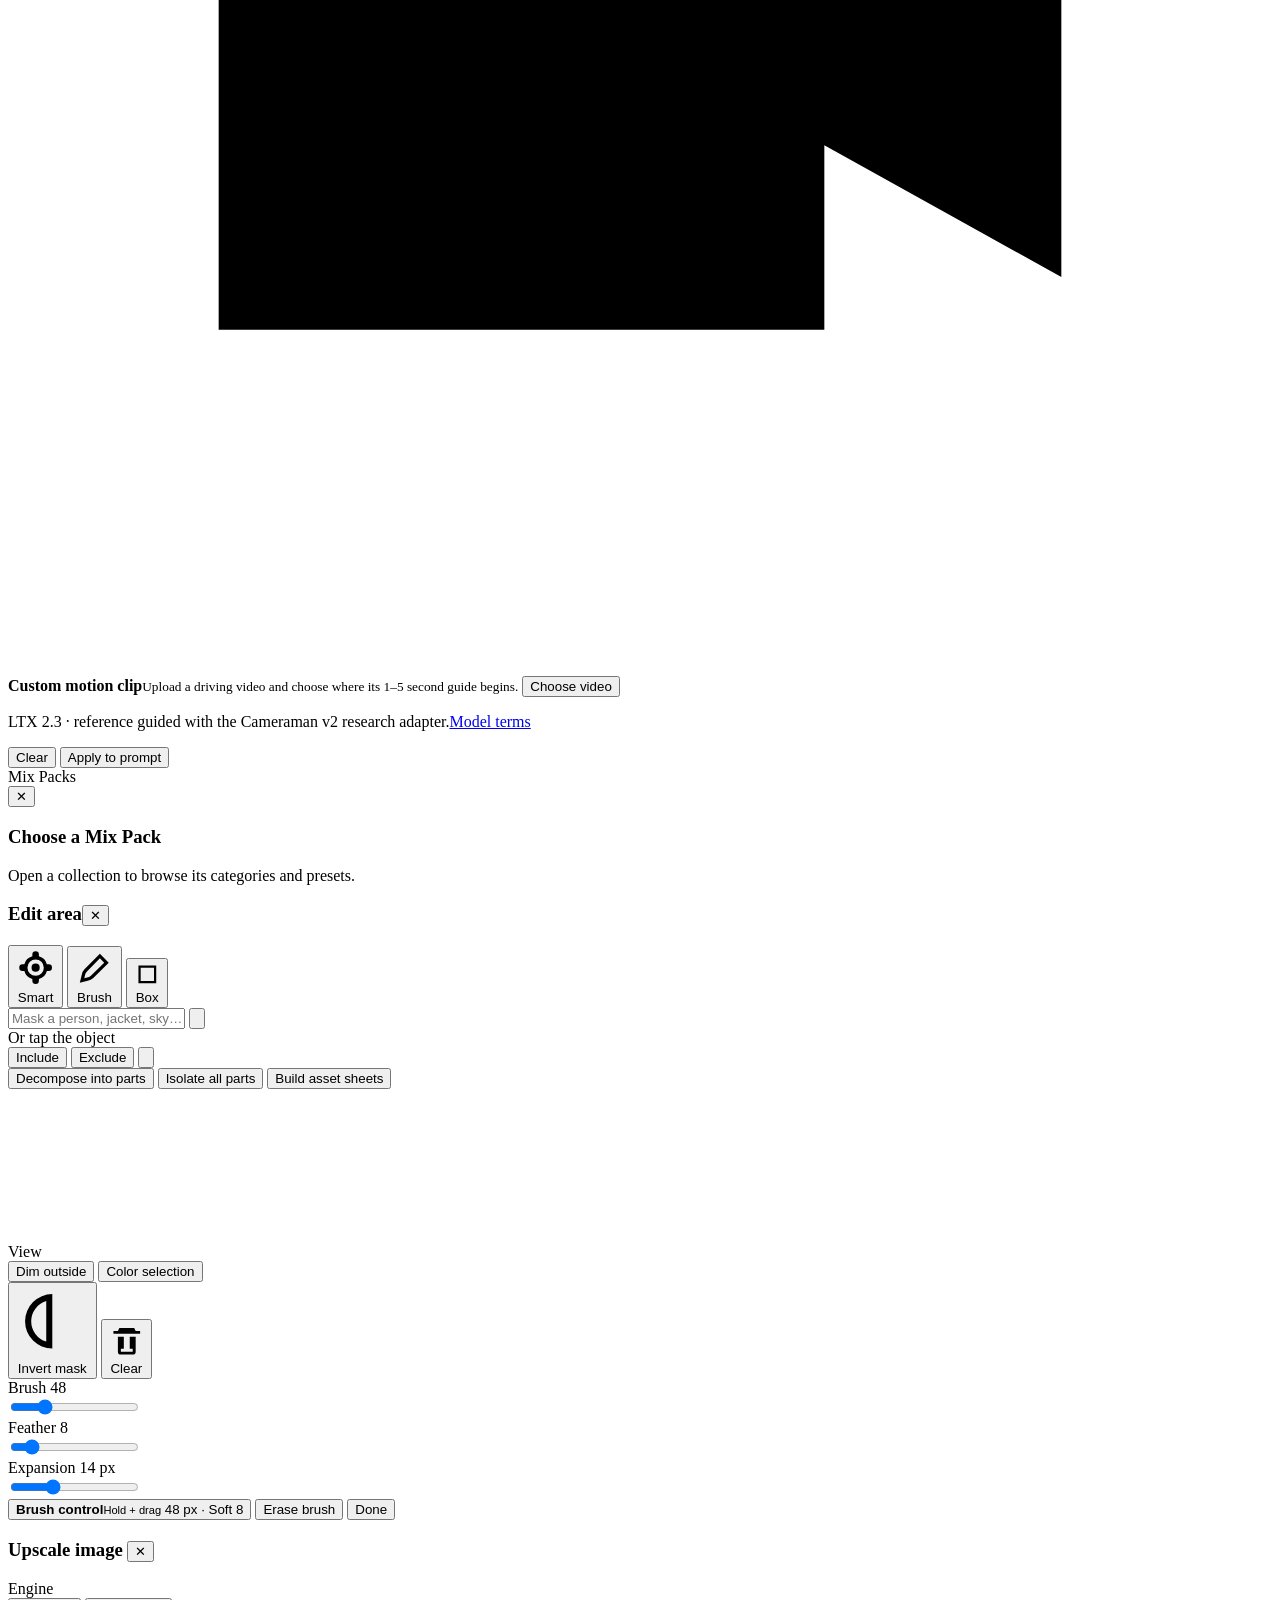
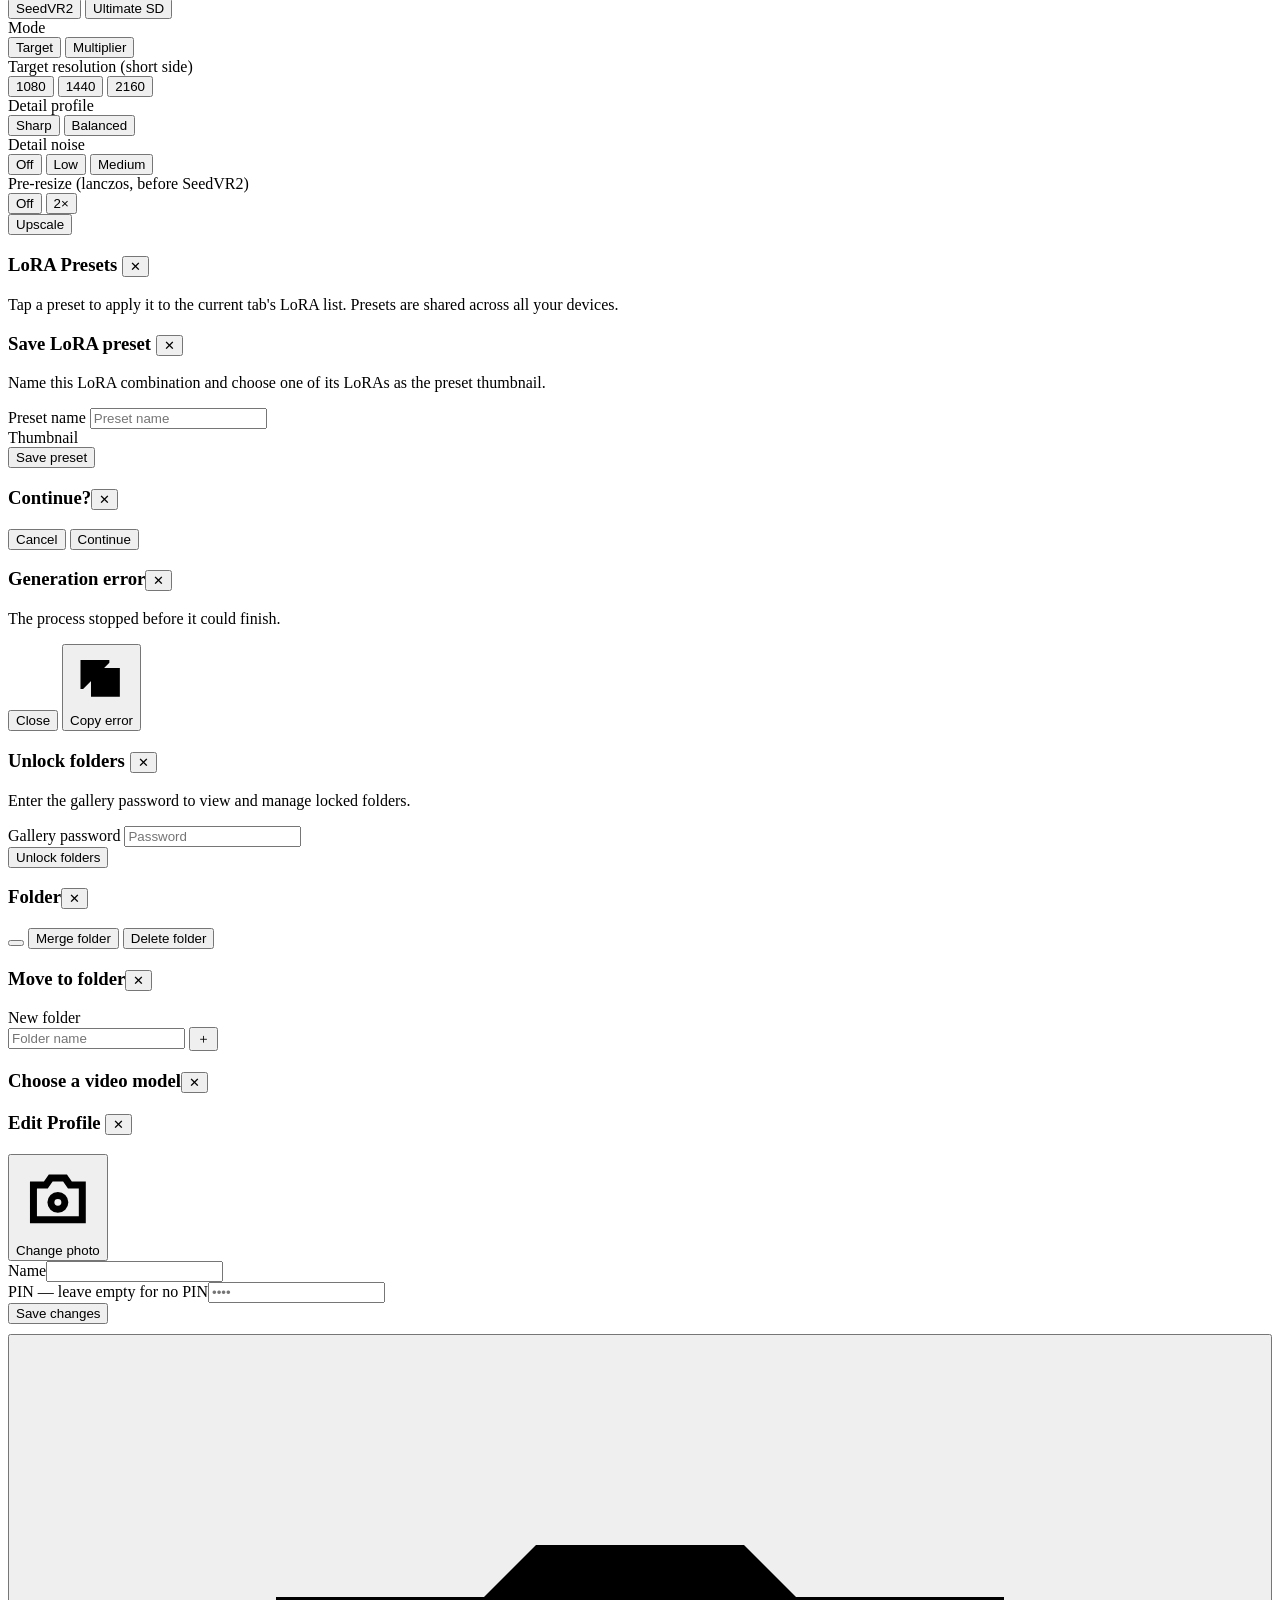
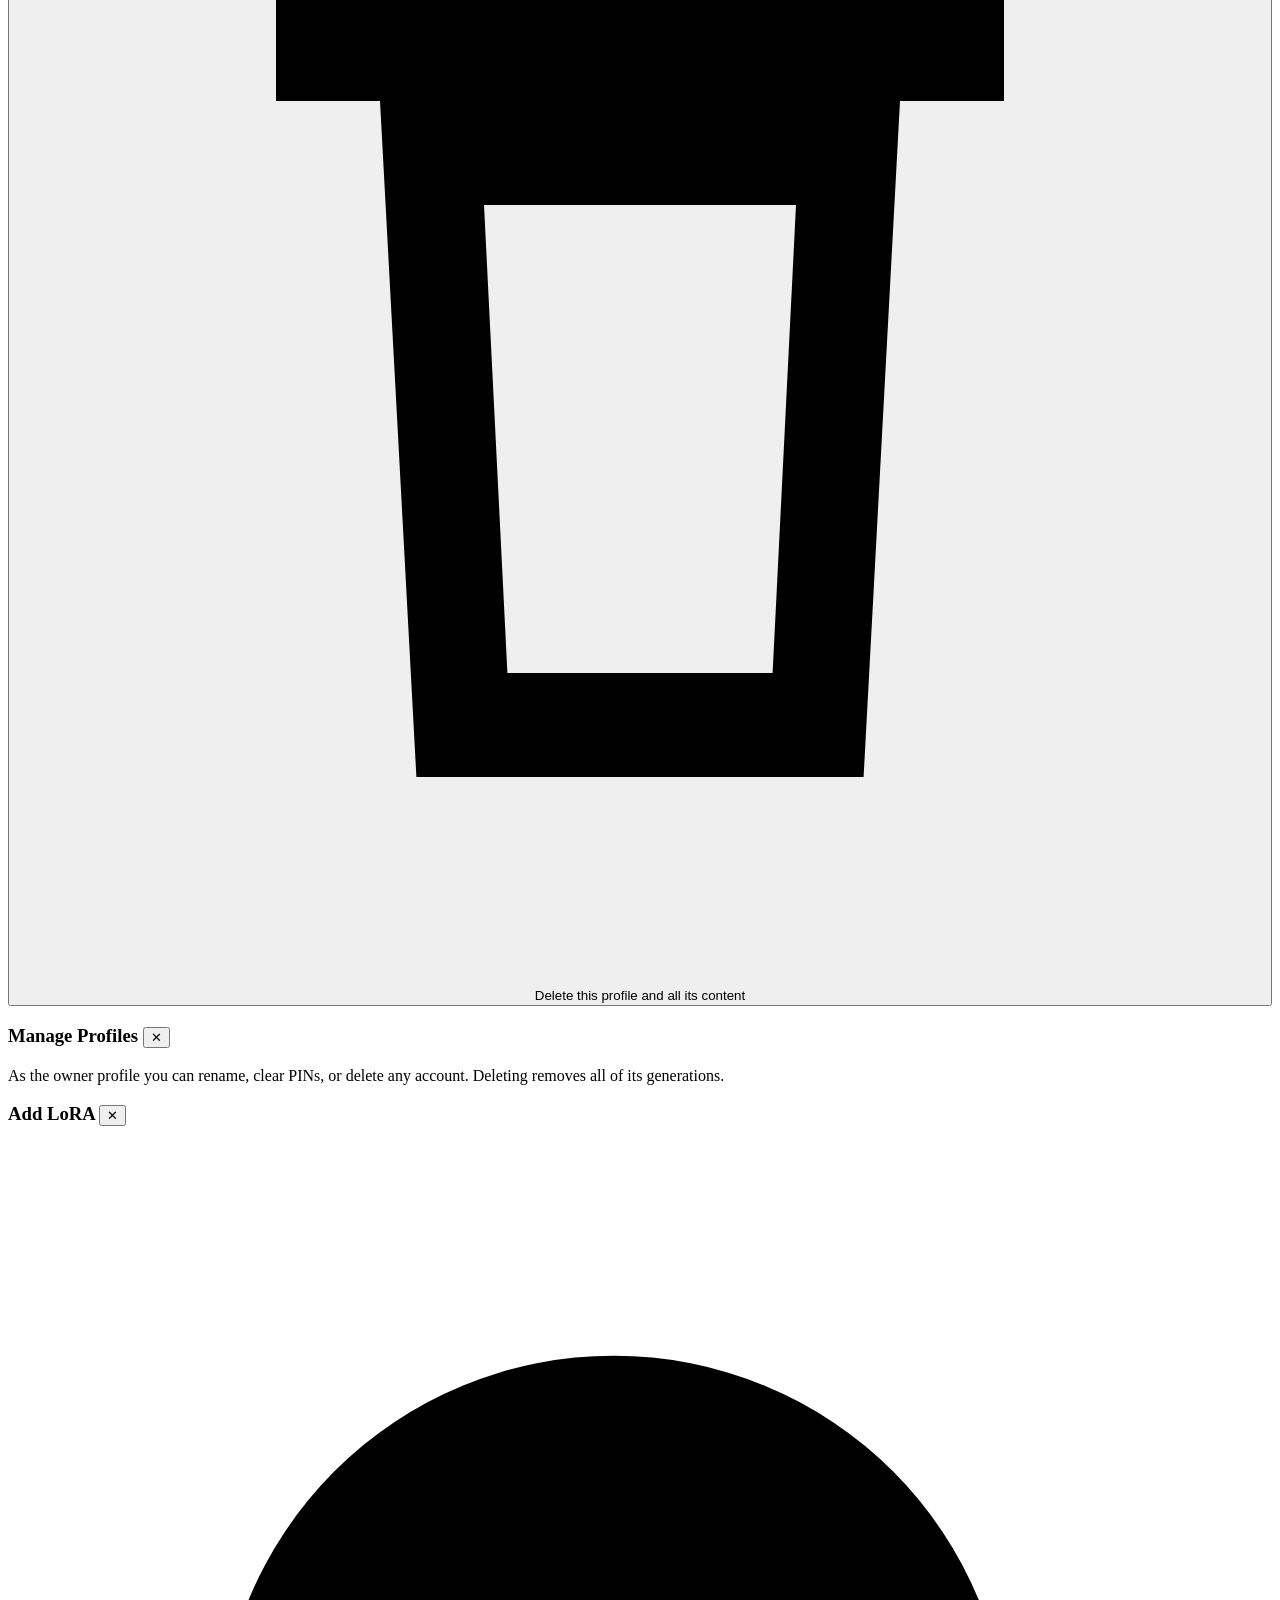
==== commit 71db0a52: "feat: add Tiny (T) 384x576 resolution tier for fast drafts" ====
--- a/public/index.html
+++ b/public/index.html
@@ -1277,6 +1277,7 @@
         <div class="aspect-row" id="aspectRow"></div>
         <div class="res-meta">
           <div class="size-seg" id="sizeSeg">
+            <button type="button" data-mp="0.22" aria-pressed="false">T</button>
             <button type="button" data-mp="0.75" aria-pressed="false">S</button>
             <button type="button" data-mp="1" class="active" aria-pressed="true">M</button>
             <button type="button" data-mp="1.75" aria-pressed="false">L</button>
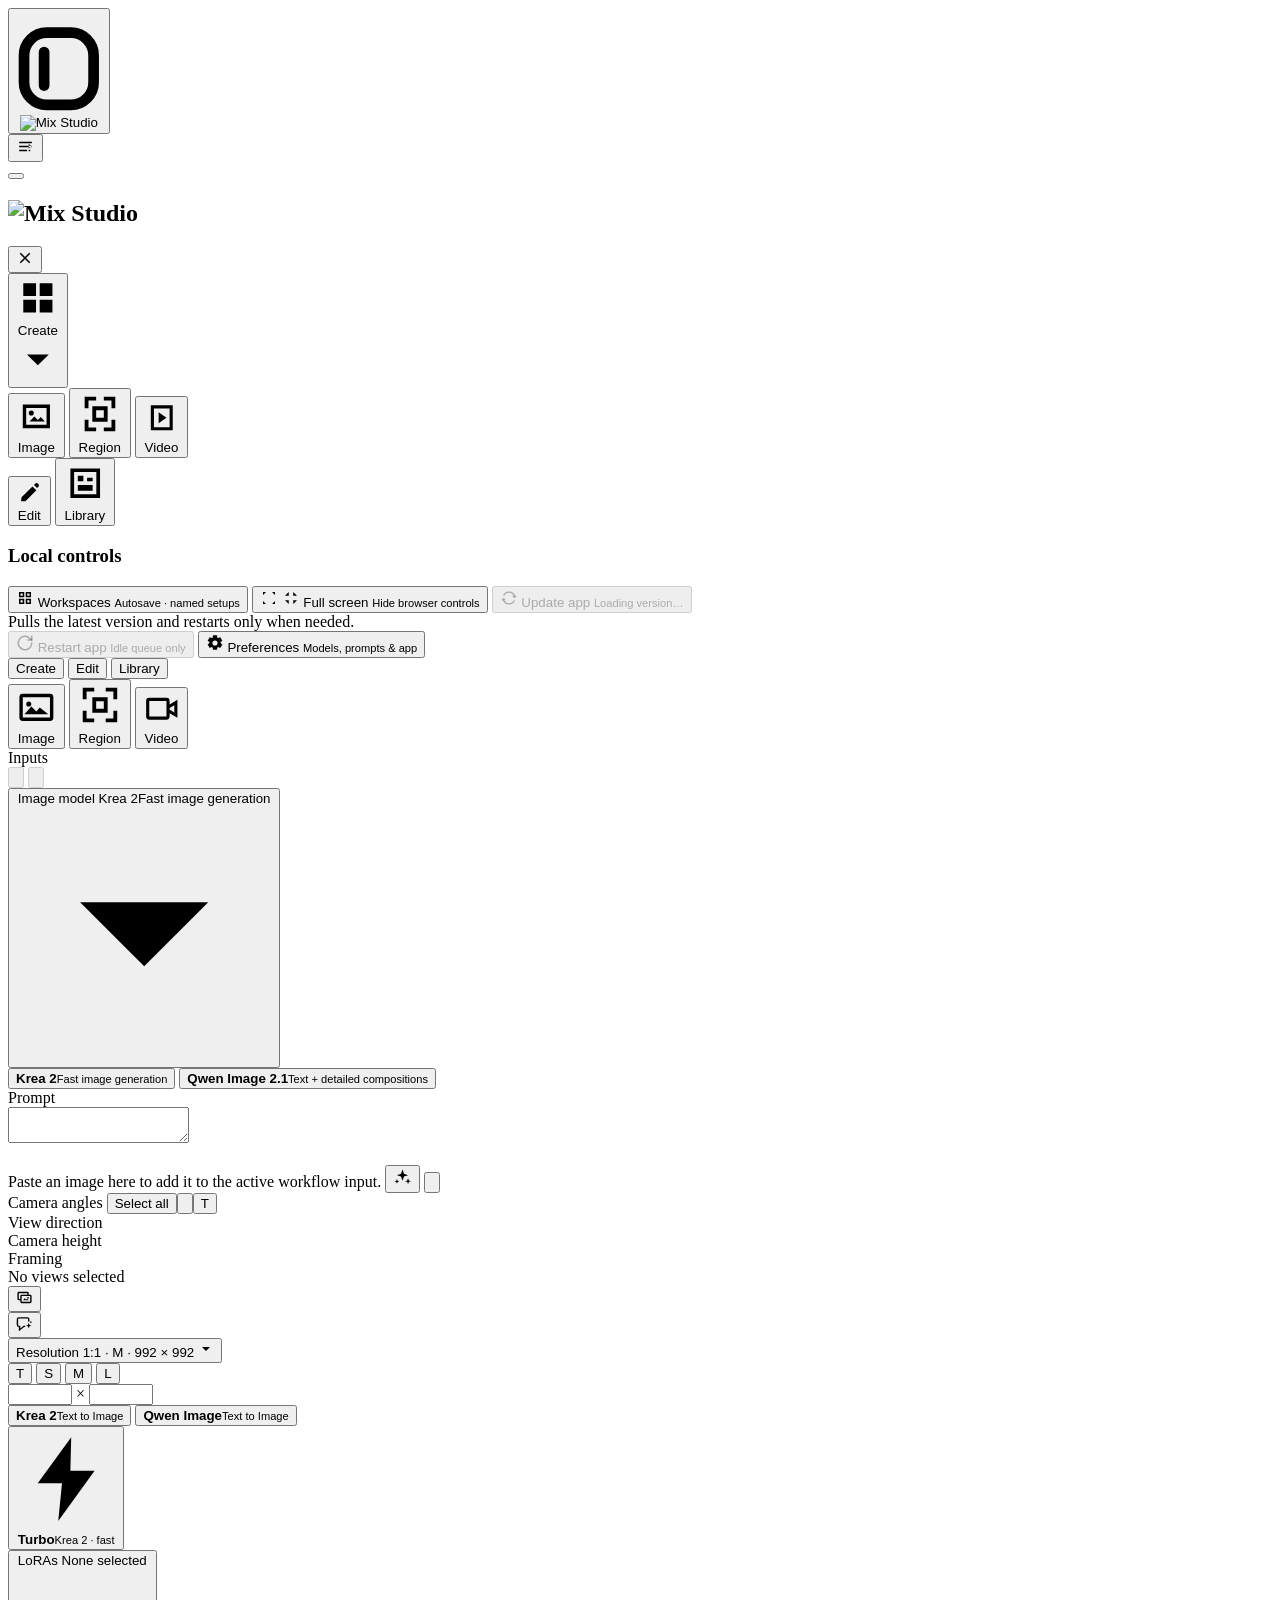
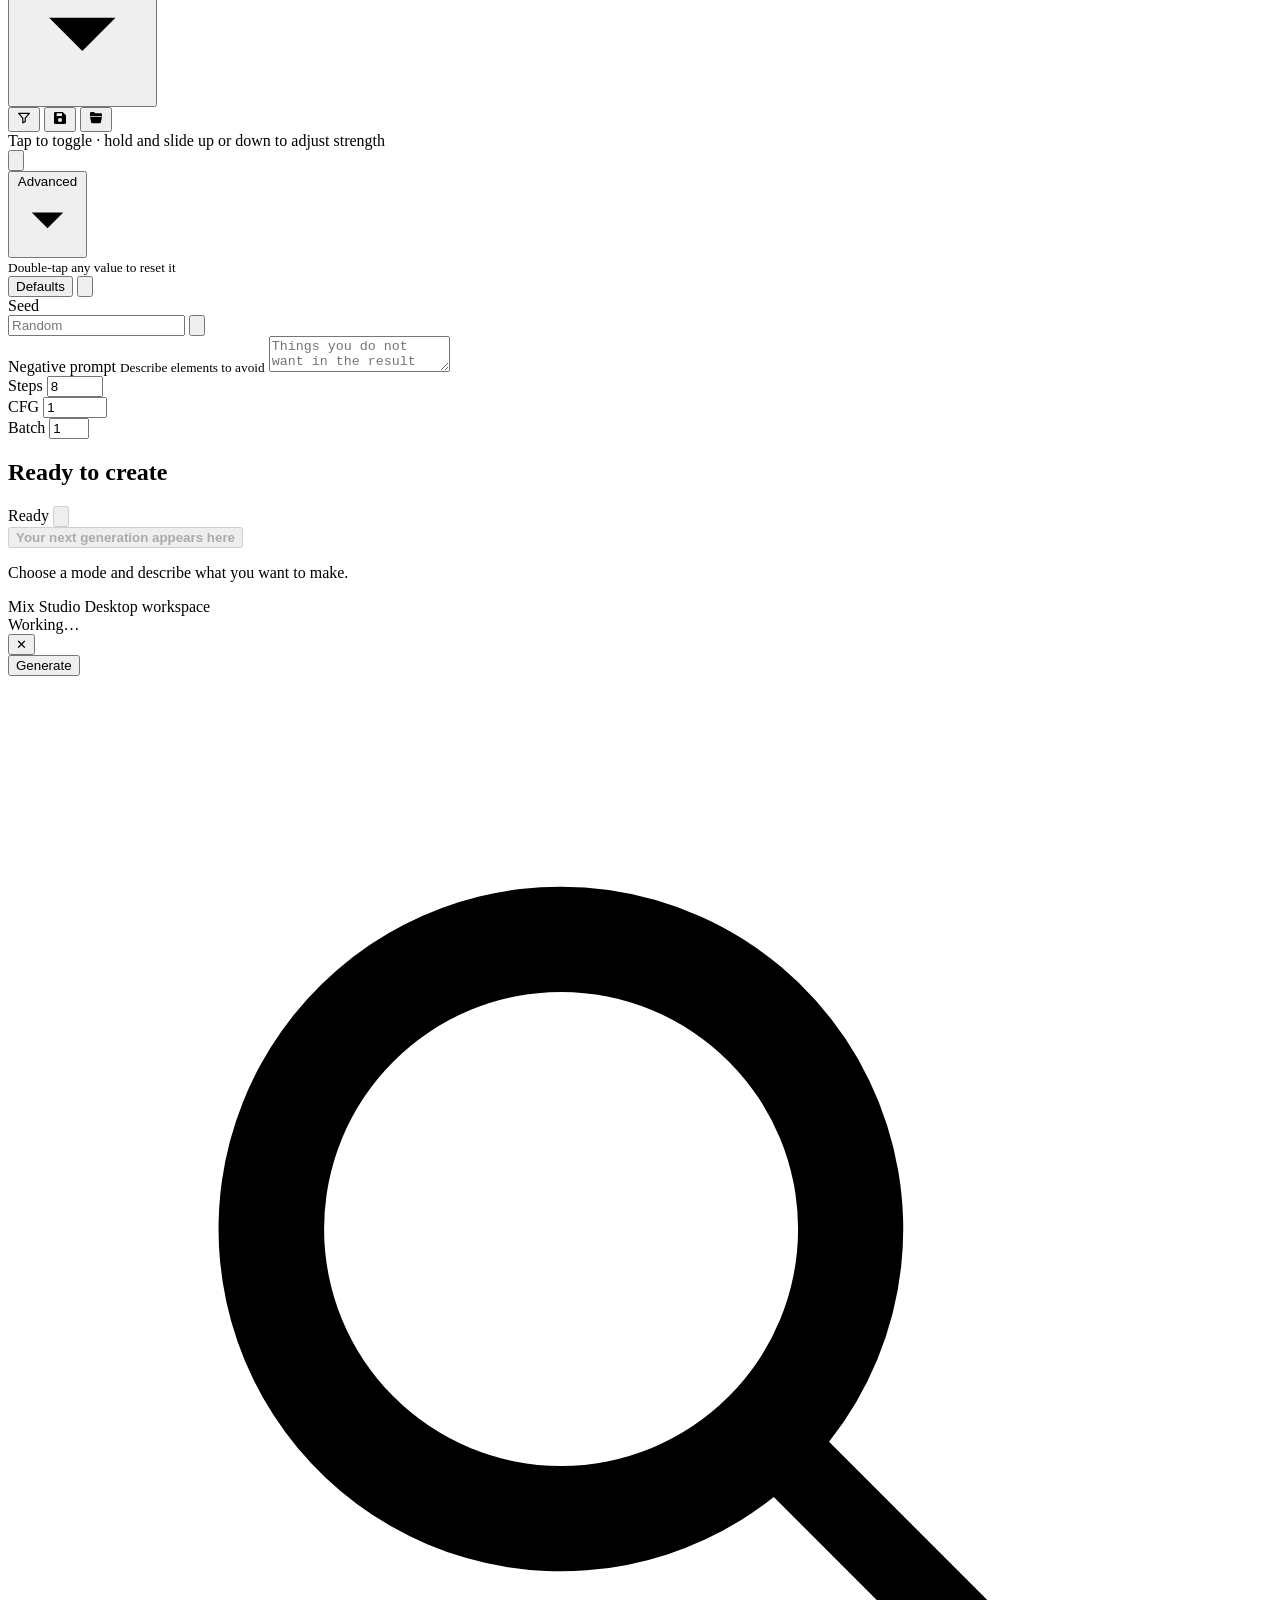
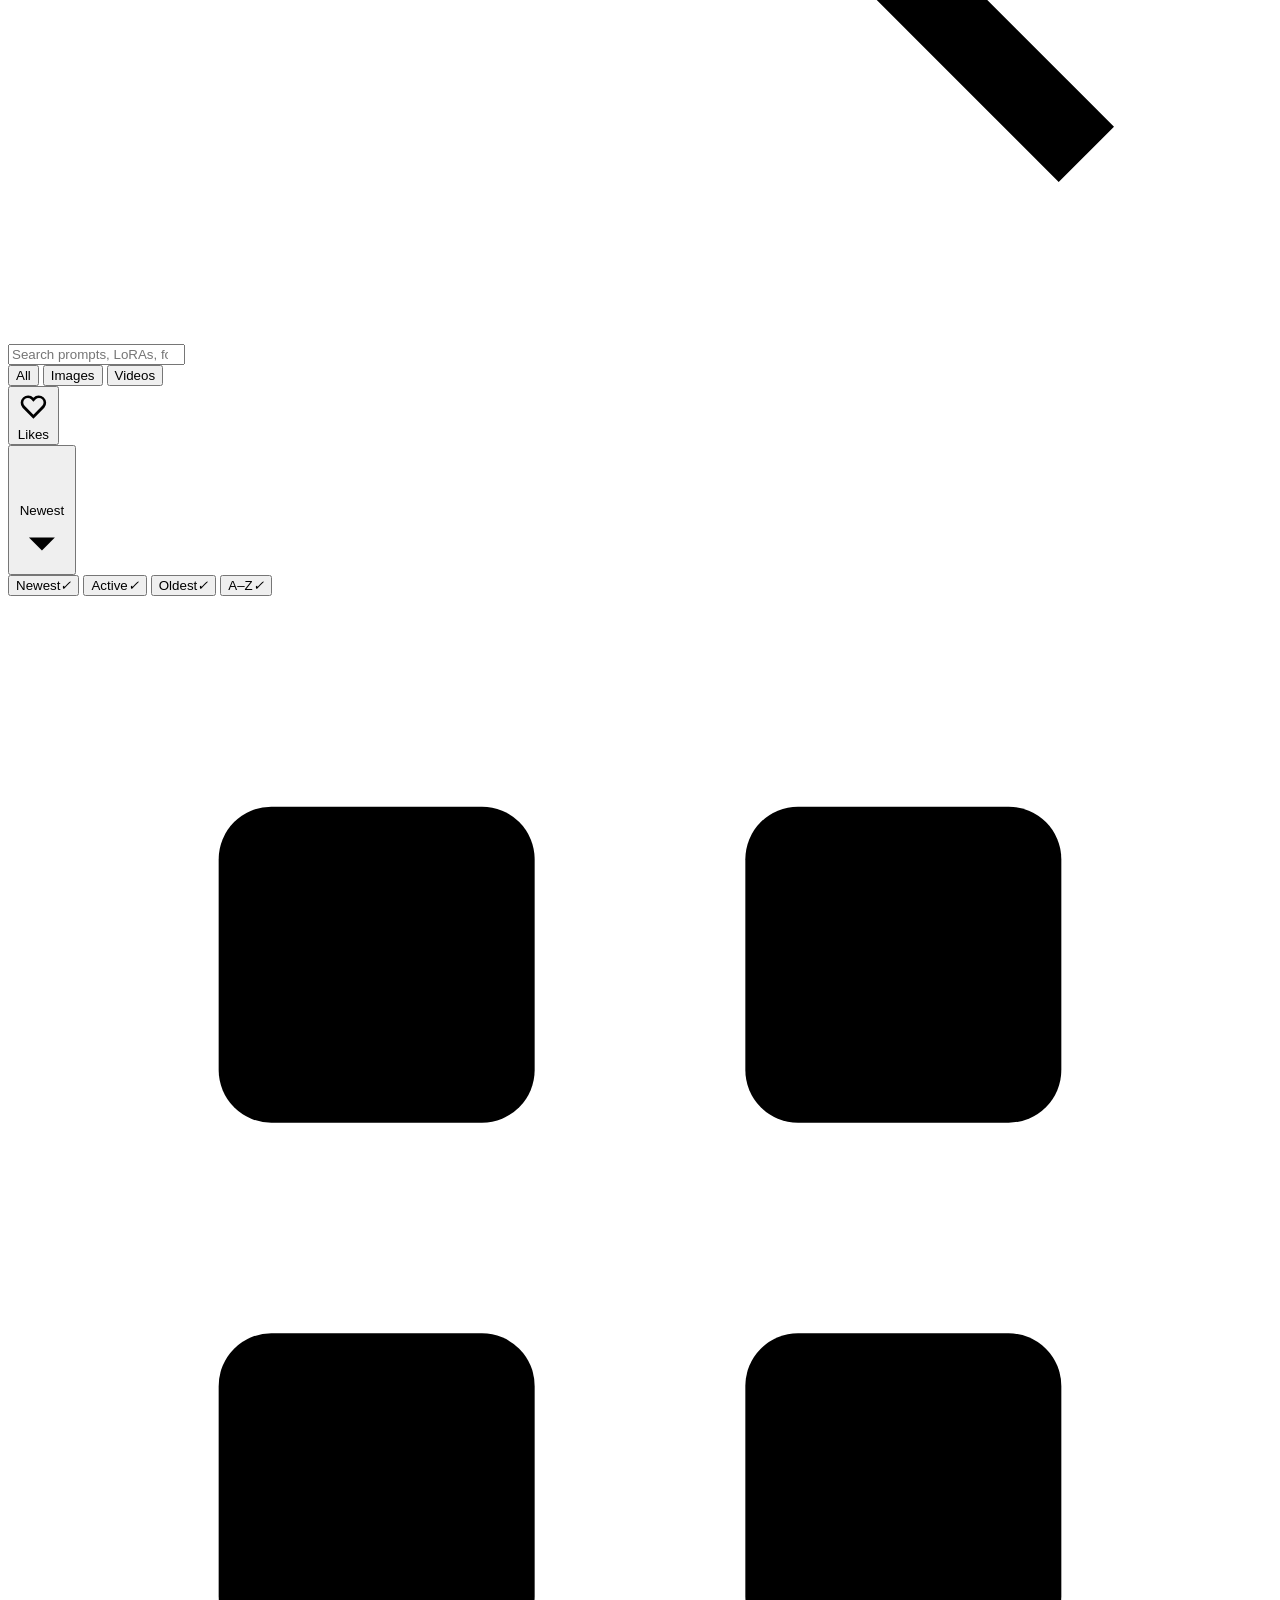
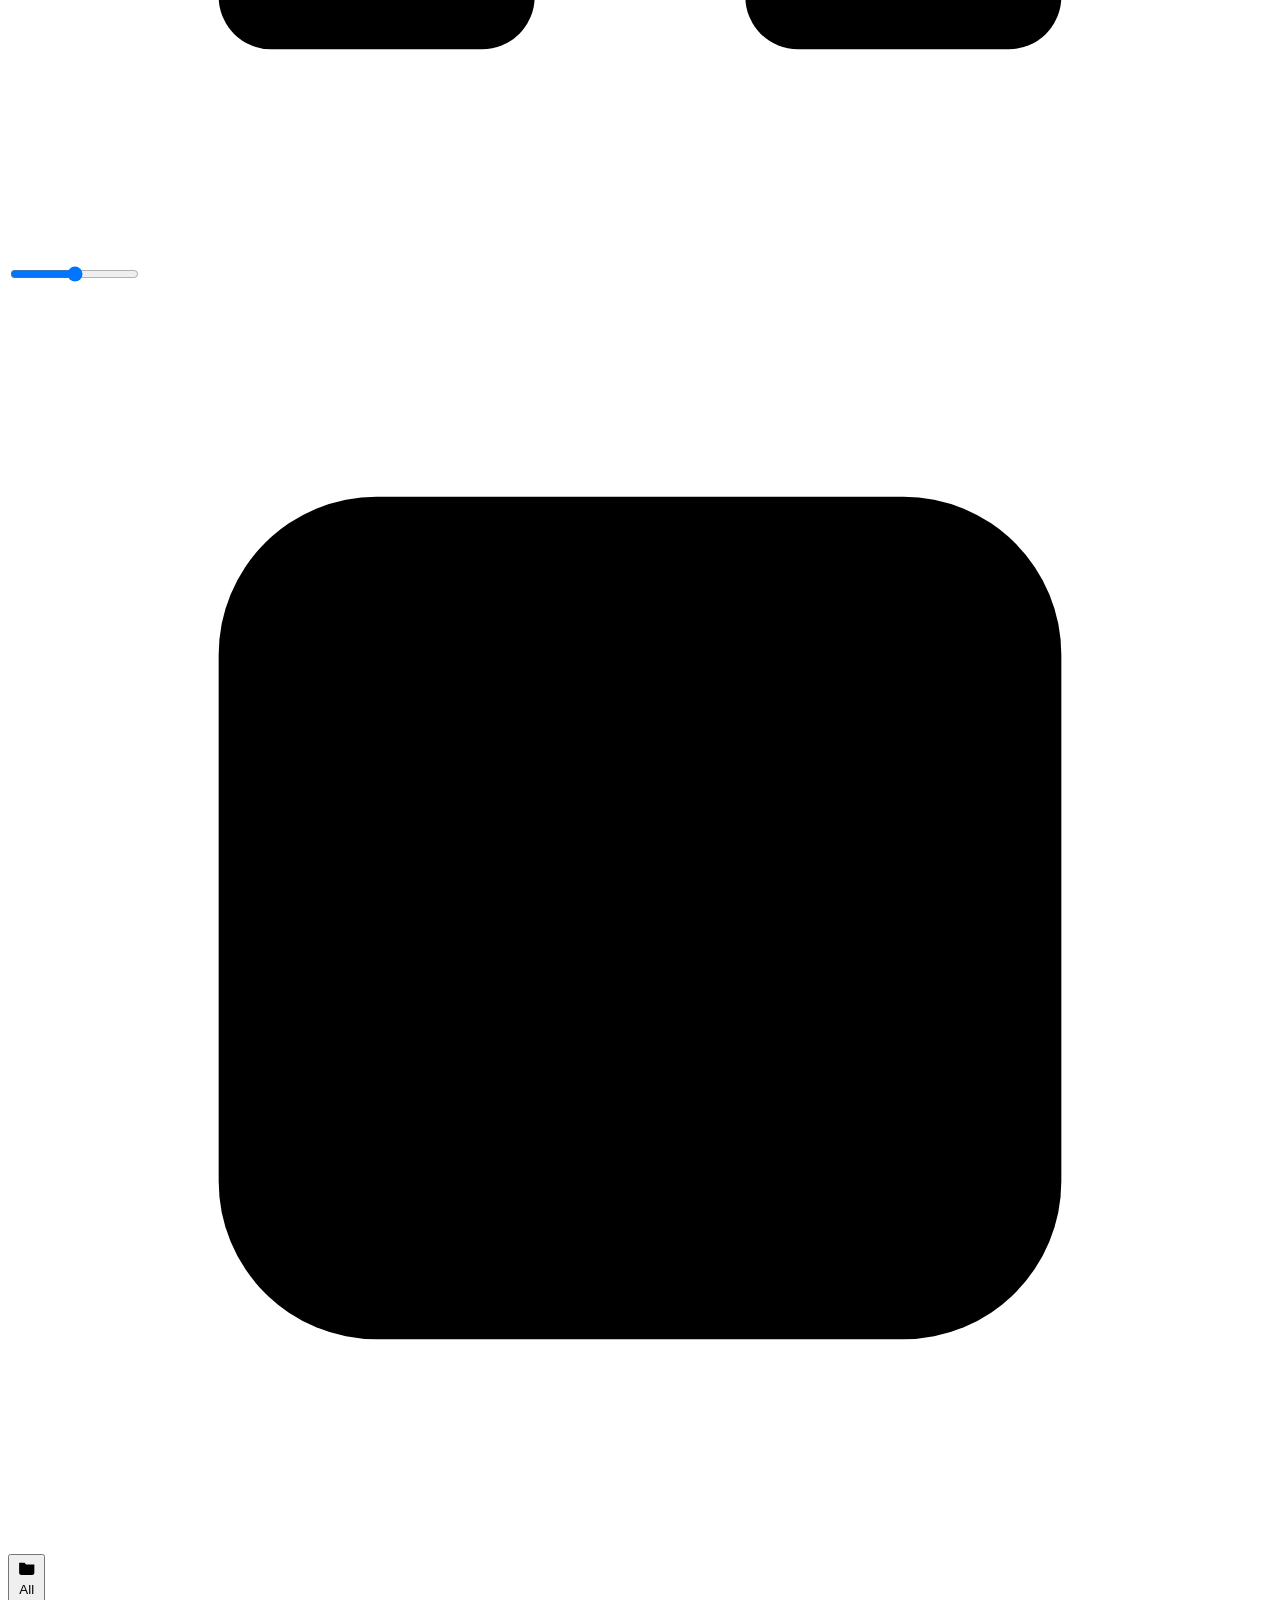
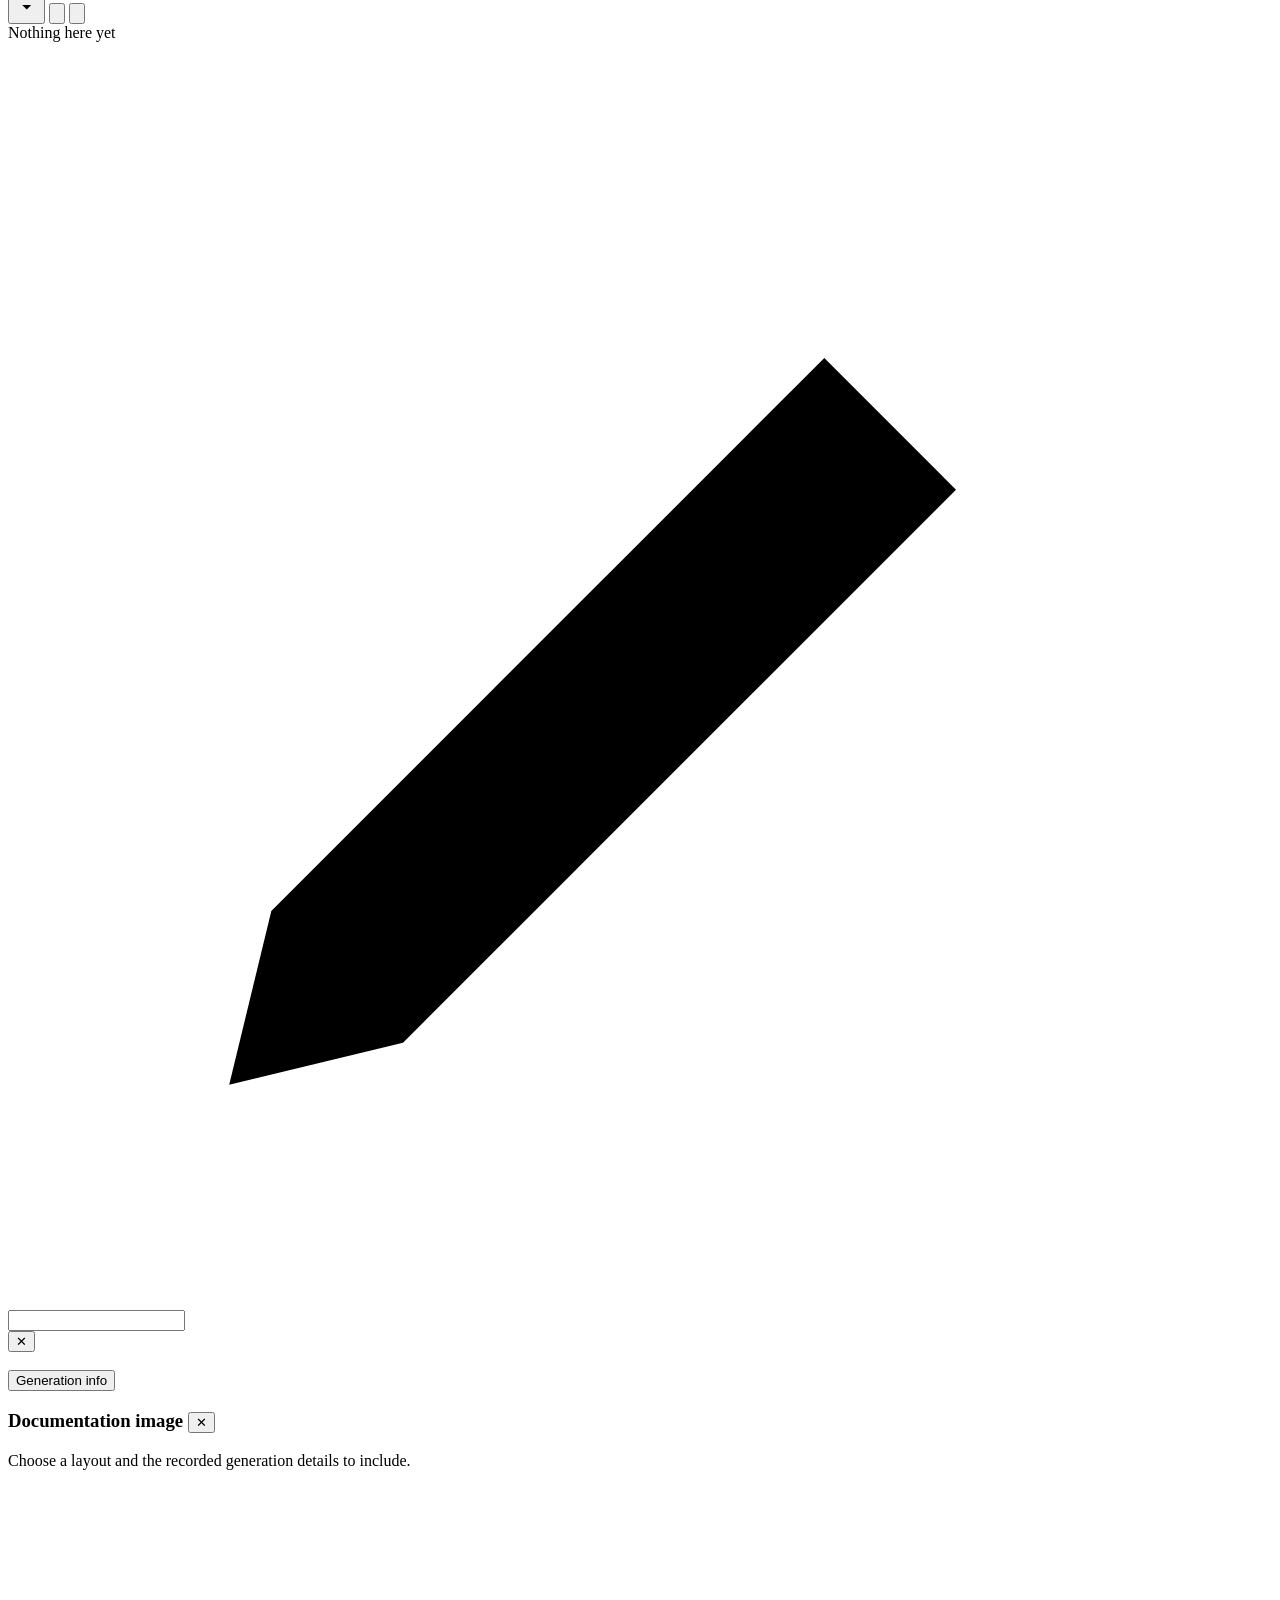
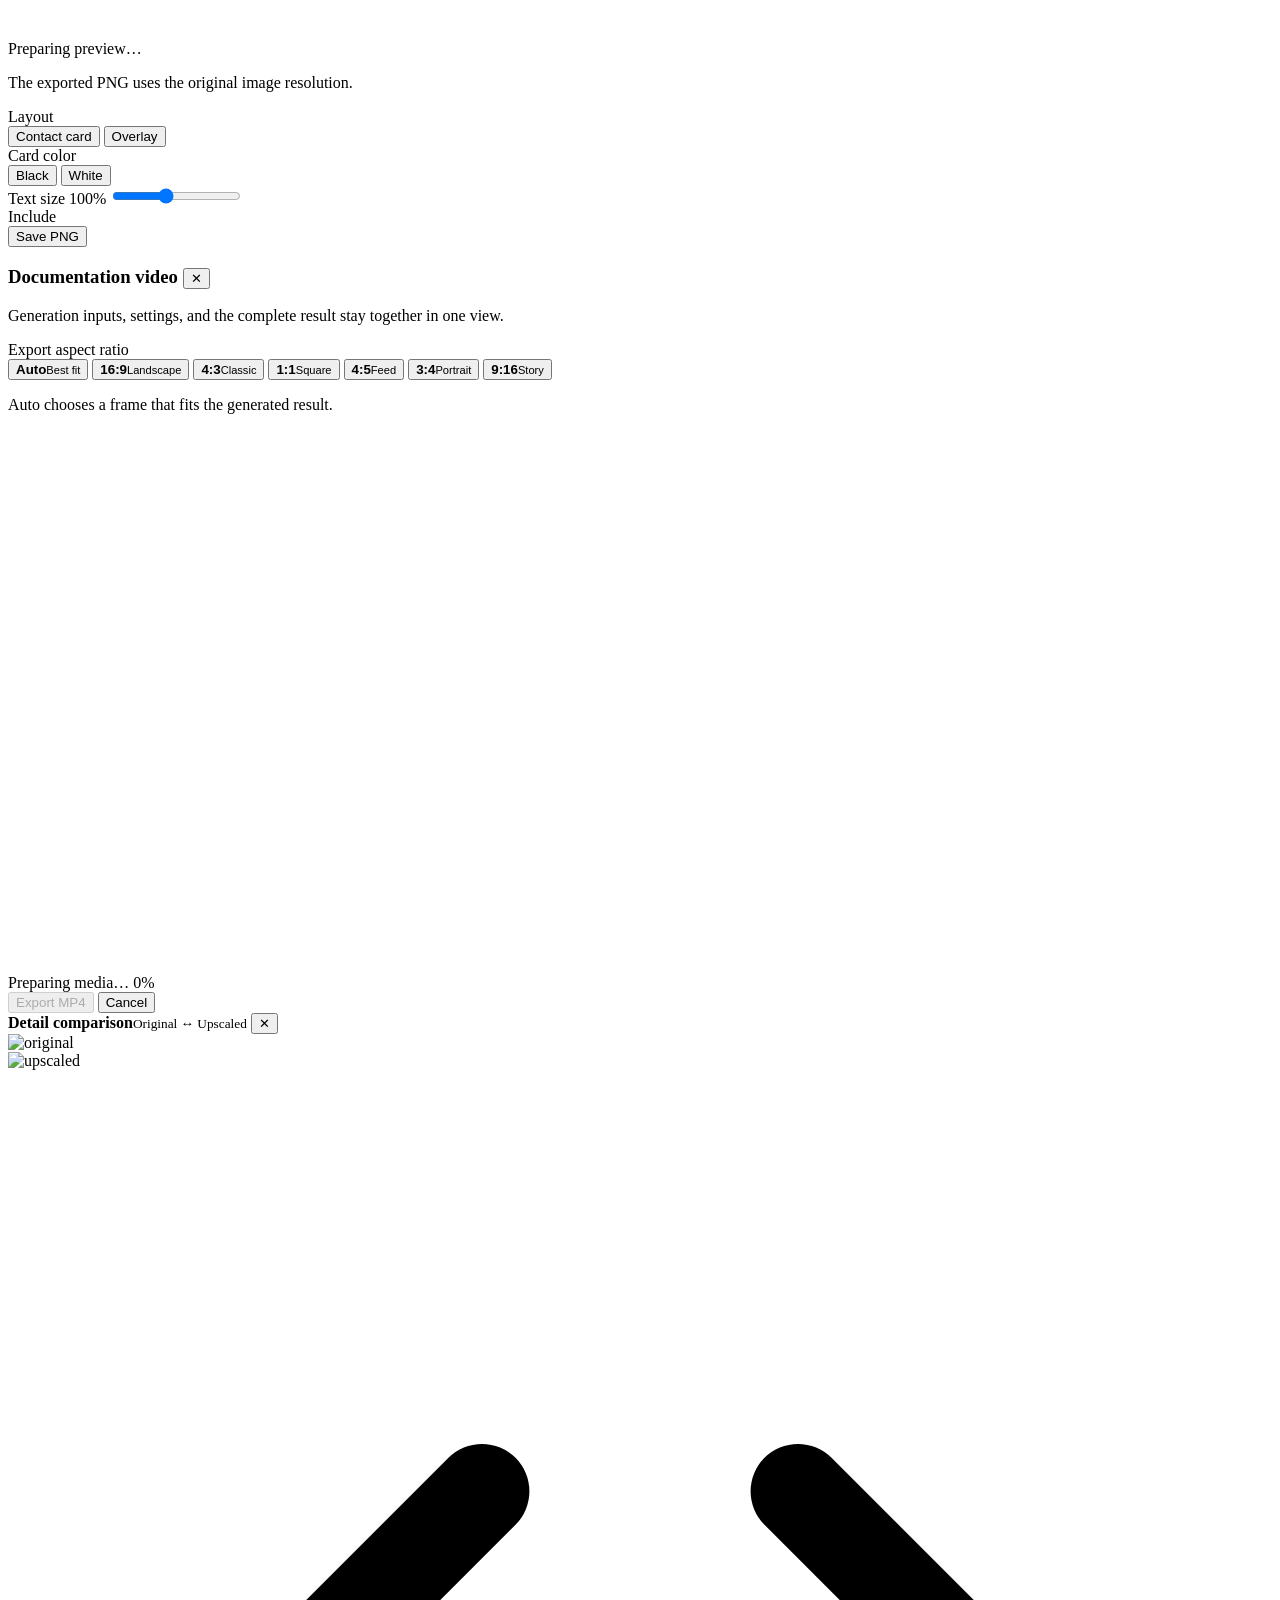
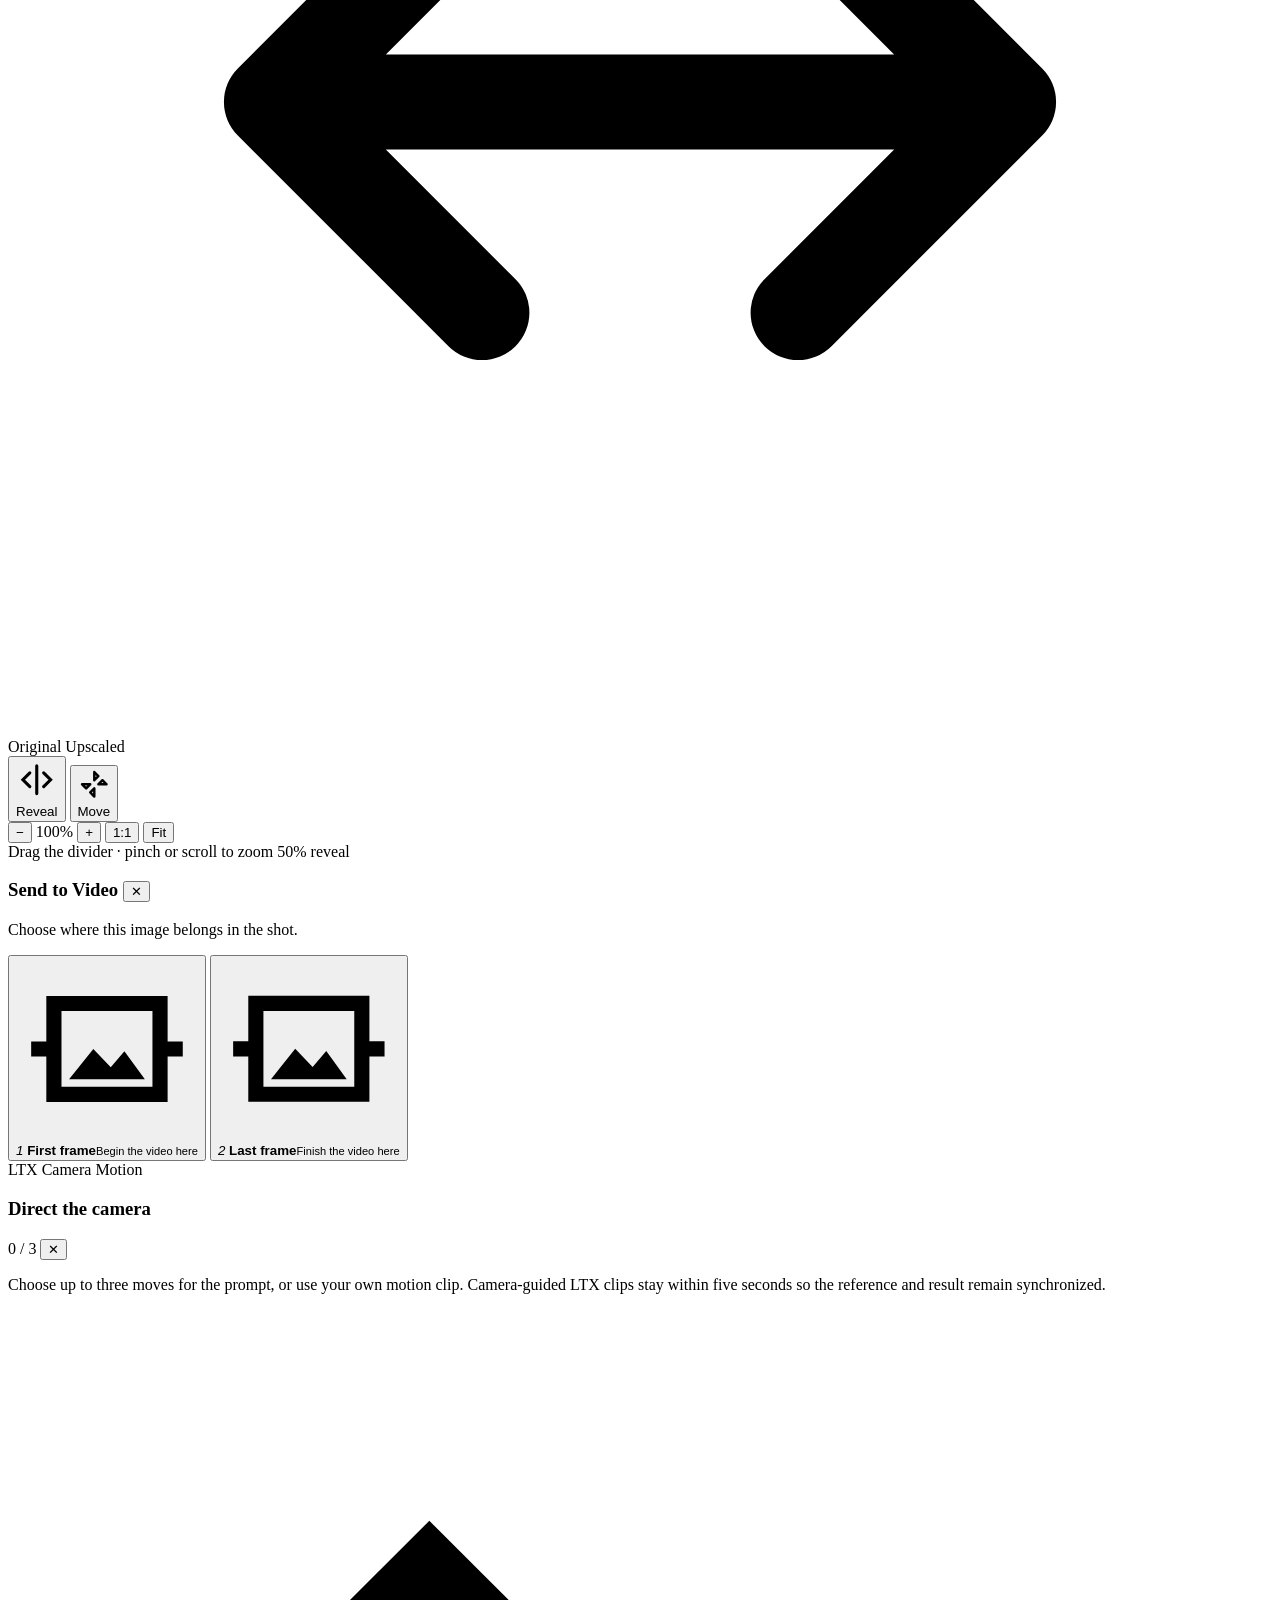
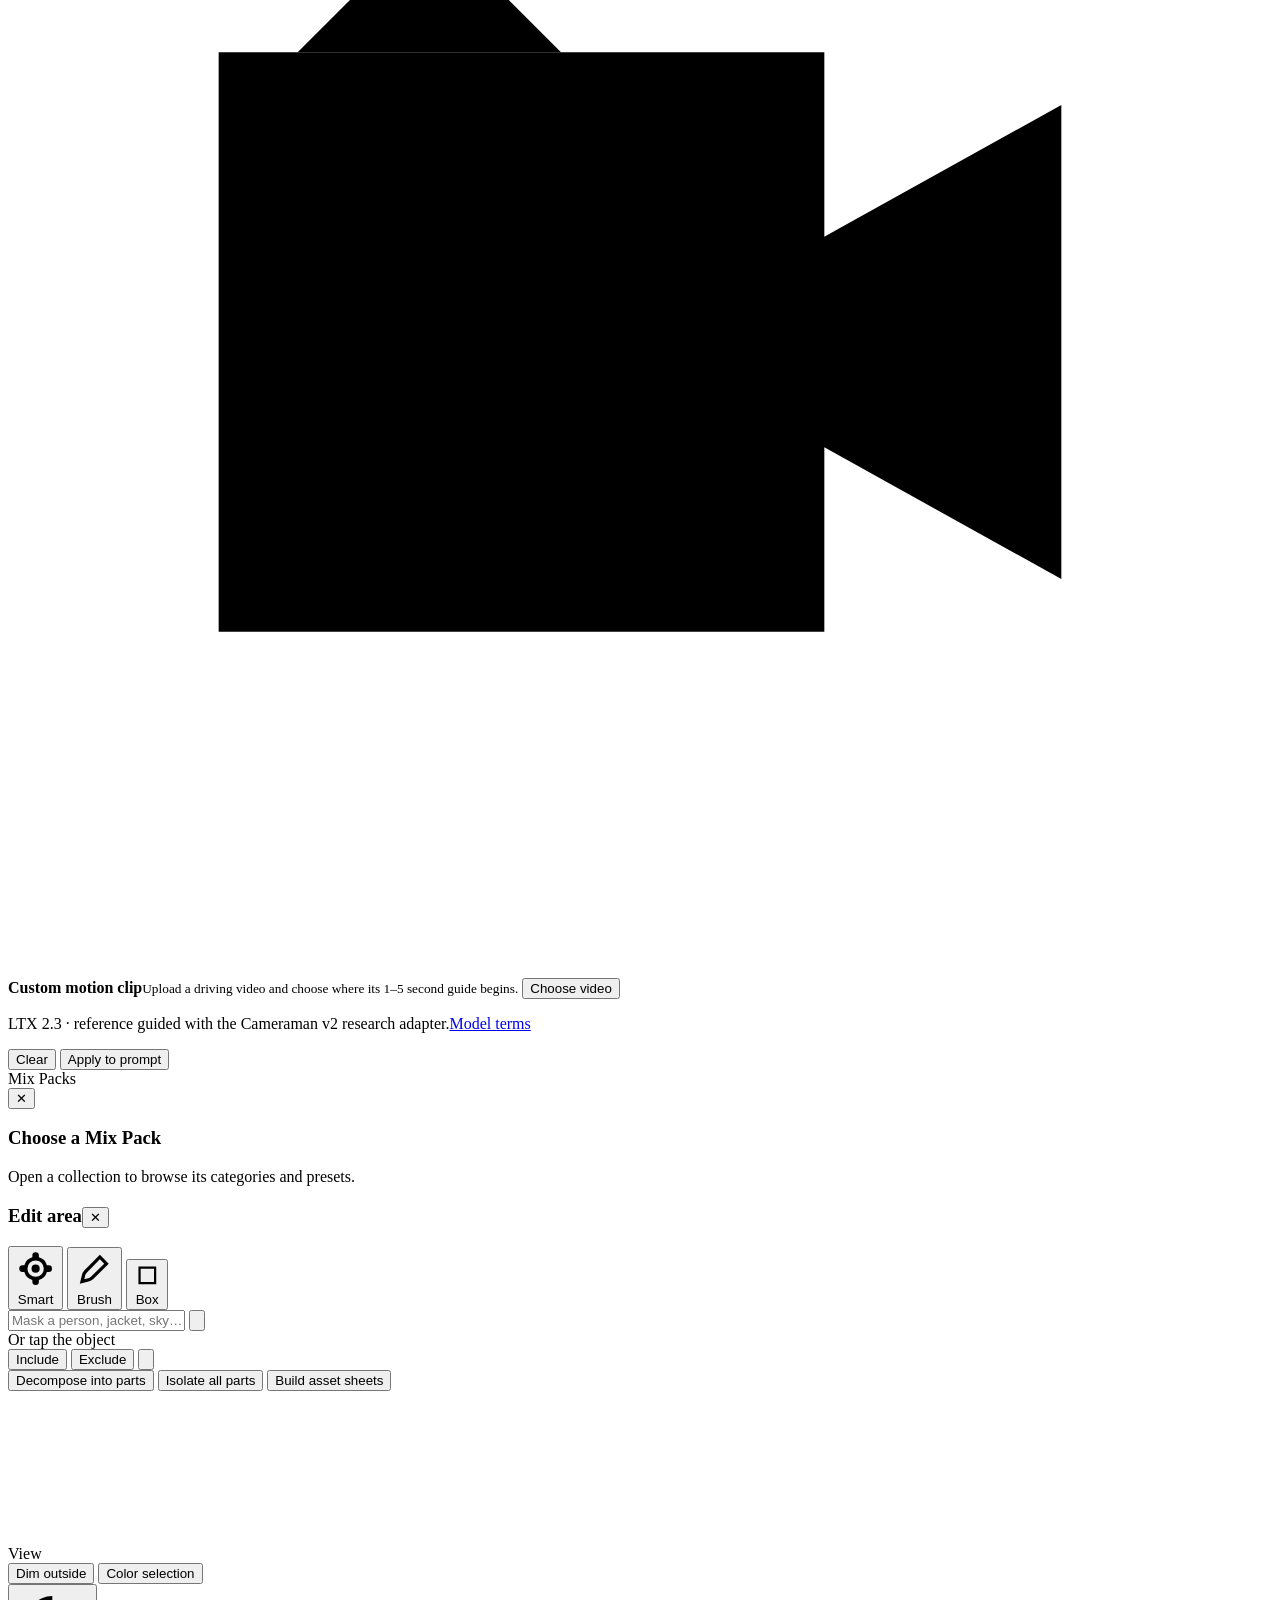
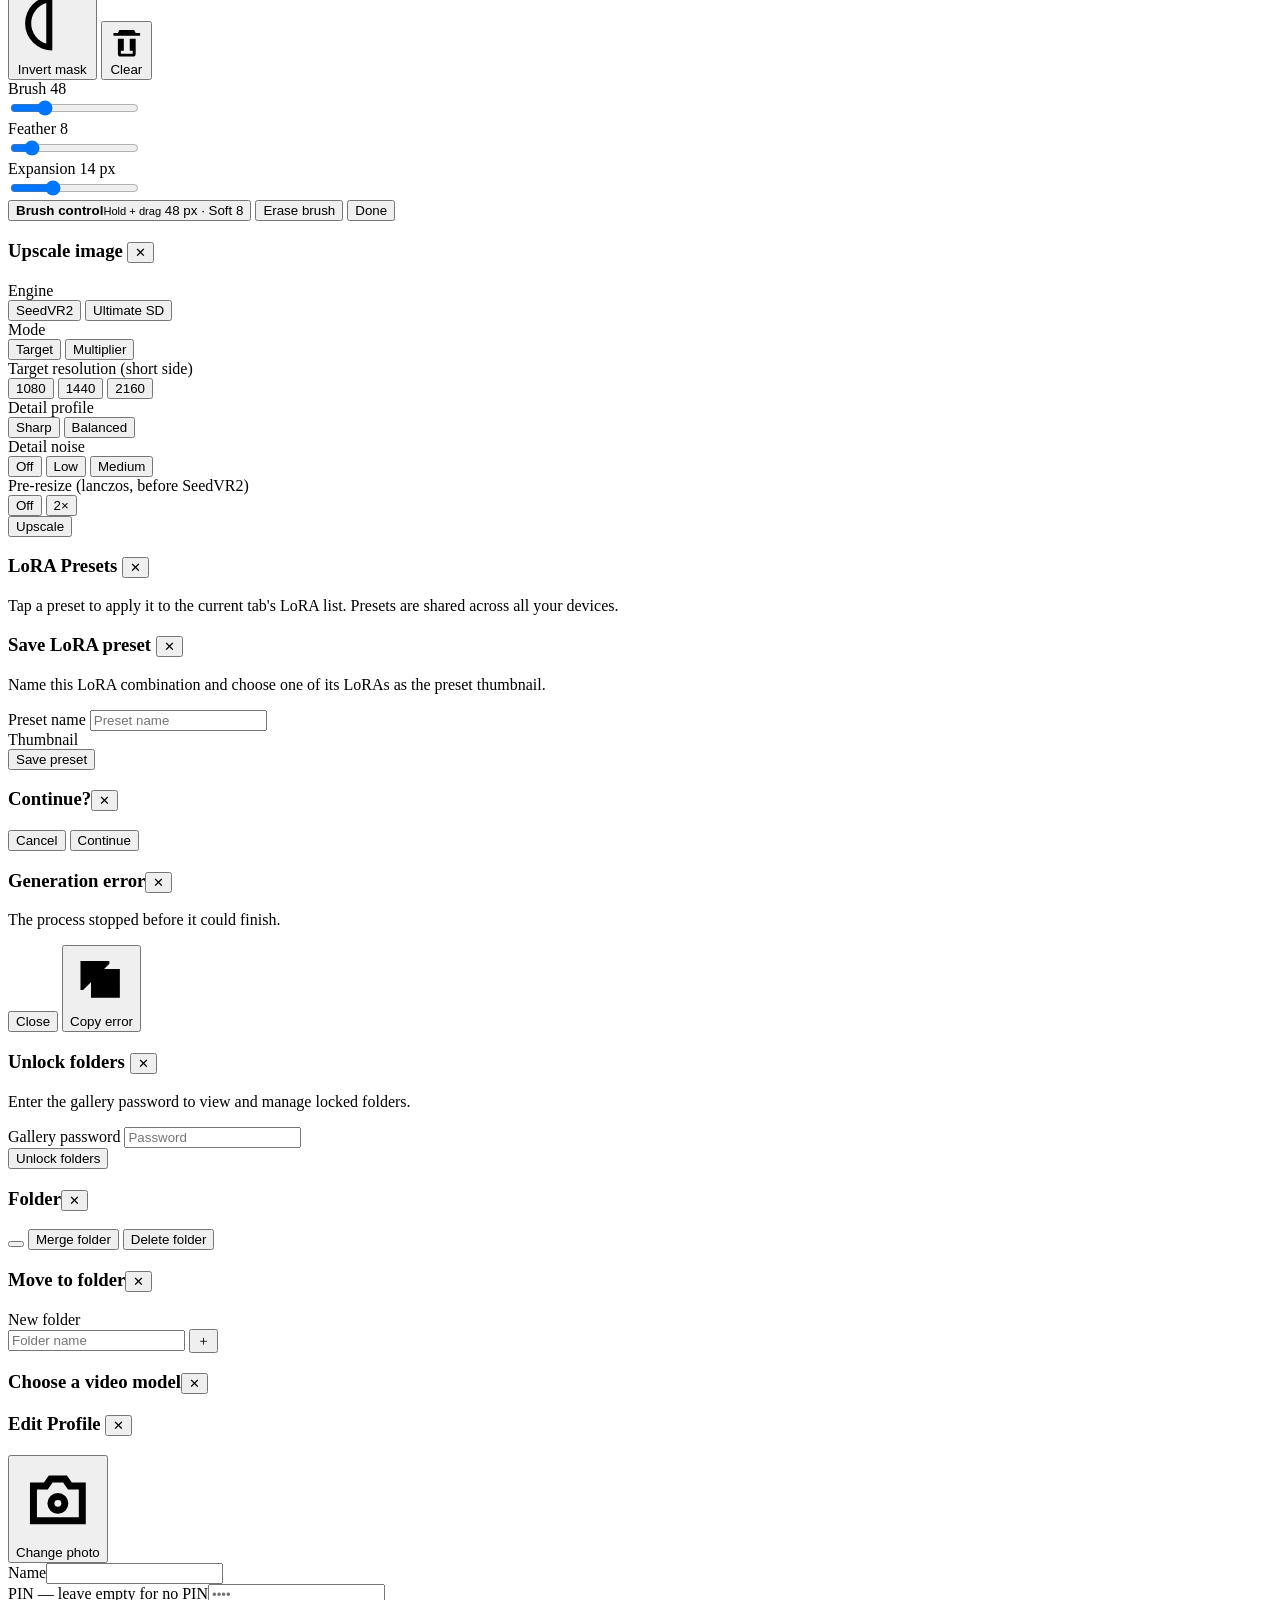
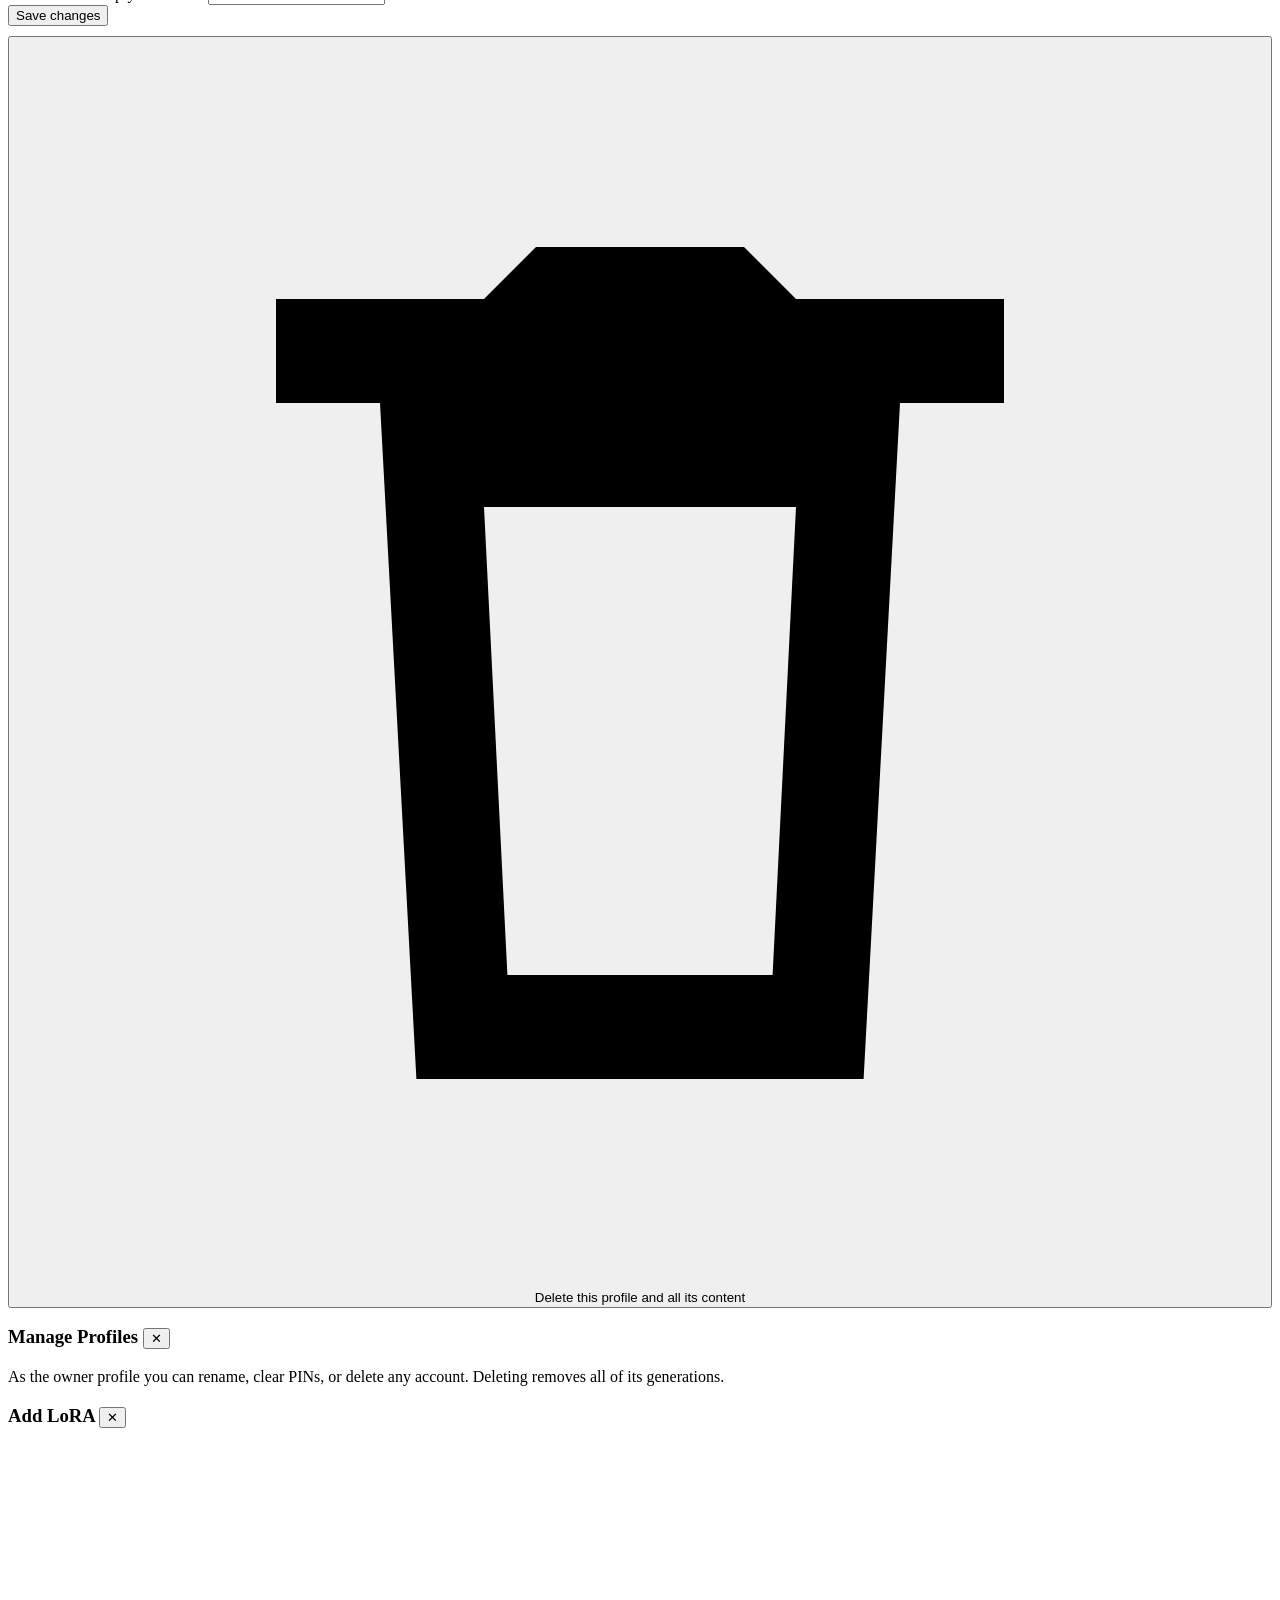
==== commit c9561cd8: "Merge upstream/main: Smart production workspace, Gaussian splats (3D), Qwen 2.1 Resolved 43 conflict" ====
--- a/public/index.html
+++ b/public/index.html
@@ -15,6 +15,7 @@
 <link rel="icon" href="/app-icon-192.png" type="image/png" sizes="192x192" />
 <link rel="apple-touch-icon" href="/apple-touch-icon.png" sizes="180x180" />
 <link rel="stylesheet" href="/style.css" />
+<link rel="stylesheet" href="/splat-workspace.css">
 </head>
 <body>
 
@@ -75,7 +76,7 @@
             <span class="app-drawer-create-icon" aria-hidden="true"><svg viewBox="0 0 24 24"><path fill="currentColor" d="M4 5h16v14H4V5Zm2 2v10h12V7H6Zm2 8 2.8-3 2.1 2.1 1.7-1.8L17 15H8Zm1-6.5a1.5 1.5 0 1 1 0 3 1.5 1.5 0 0 1 0-3Z"/></svg></span>
             <span>Image</span>
           </button>
-          <button class="app-drawer-create-item" type="button" data-drawer-create-mode="region">
+          <button class="app-drawer-create-item" id="drawerMiddleCreate" type="button" data-drawer-create-mode="region">
             <span class="app-drawer-create-icon" aria-hidden="true"><svg viewBox="0 0 24 24"><path fill="currentColor" d="M4 3h6v2H6v4H4V3Zm10 0h6v6h-2V5h-4V3ZM4 15h2v4h4v2H4v-6Zm14 0h2v6h-6v-2h4v-4ZM8 8h8v8H8V8Zm2 2v4h4v-4h-4Z"/></svg></span>
             <span>Region</span>
           </button>
@@ -174,7 +175,7 @@
       <svg viewBox="0 0 24 24" aria-hidden="true"><path fill="currentColor" d="M4 4h16a2 2 0 0 1 2 2v12a2 2 0 0 1-2 2H4a2 2 0 0 1-2-2V6a2 2 0 0 1 2-2Zm0 2v12h16V6H4Zm3.5 2.5A1.5 1.5 0 1 1 6 10a1.5 1.5 0 0 1 1.5-1.5ZM5 16l4-4.5 3 3 2-2.5 5 4H5Z"/></svg>
       <span>Image</span>
     </button>
-    <button class="tab create-tab" data-create-mode="region">
+    <button class="tab create-tab" id="createMiddleTab" data-create-mode="region">
       <svg viewBox="0 0 24 24" aria-hidden="true"><path fill="currentColor" d="M3 3h6v2H5v4H3V3Zm12 0h6v6h-2V5h-4V3ZM3 15h2v4h4v2H3v-6Zm16 0h2v6h-6v-2h4v-4ZM8 8h8v8H8V8Zm2 2v4h4v-4h-4Z"/></svg>
       <span>Region</span>
     </button>
@@ -182,6 +183,7 @@
       <svg viewBox="0 0 24 24" aria-hidden="true"><path fill="currentColor" d="M4 5h11a2 2 0 0 1 2 2v2.2l5-3v11.6l-5-3V17a2 2 0 0 1-2 2H4a2 2 0 0 1-2-2V7a2 2 0 0 1 2-2Zm0 2v10h11V7H4Zm13 4.5v1l3 1.8V9.7l-3 1.8Z"/></svg>
       <span>Video</span>
     </button>
+    <button class="tab create-tab" id="splatModeTab" data-create-mode="splat" hidden><svg viewBox="0 0 24 24" aria-hidden="true"><path d="m12 3 8 4.5v9L12 21l-8-4.5v-9L12 3Zm0 9 8-4.5M12 12 4 7.5M12 12v9" fill="none" stroke="currentColor" stroke-width="1.7"/></svg><span>3D</span></button>
   </div>
 </div>
 
@@ -201,6 +203,84 @@
       </button>
     </nav>
   </div>
+  <section id="splatInputs" class="splat-inputs" hidden>
+    <button id="splatPhotoPick" class="create-image-guide-empty splat-photo-pick" type="button">
+      <img id="splatPhotoPreview" alt="Source photo" hidden>
+      <span class="create-image-guide-icon" id="splatPhotoIcon" aria-hidden="true"><svg viewBox="0 0 24 24"><path fill="currentColor" d="M4 4h16a2 2 0 0 1 2 2v12a2 2 0 0 1-2 2H4a2 2 0 0 1-2-2V6a2 2 0 0 1 2-2Zm0 2v12h16V6H4Zm3.5 2.5A1.5 1.5 0 1 1 6 10a1.5 1.5 0 0 1 1.5-1.5ZM5 16l4-4.5 3 3 2-2.5 5 4H5Z"/></svg><i>+</i></span>
+      <span><b id="splatPhotoLabel">Choose image</b></span>
+    </button>
+    <input id="splatPhotoInput" type="file" accept="image/png,image/jpeg,image/webp" hidden>
+    <section class="panel krea-model-panel">
+      <button id="splatQualityToggle" class="krea-model-switch" type="button" role="switch" aria-label="Quality mode" aria-checked="false">
+        <span class="krea-model-switch-icon" aria-hidden="true"><svg viewBox="0 0 24 24"><path fill="currentColor" d="m12 3 2.8 5.7 6.2.9-4.5 4.4 1.1 6.2-5.6-3-5.6 3 1.1-6.2L3 9.6l6.2-.9L12 3Z"/></svg></span>
+        <span class="krea-model-switch-copy"><b id="splatQualityLabel">Balance</b><small id="splatQualityHint">Faster generation</small></span>
+        <span class="switch" aria-hidden="true"><i></i></span>
+      </button>
+    </section>
+    <p id="splatProgressText" role="status" aria-live="polite" hidden></p>
+  </section>
+  <section class="smart-workspace" id="smartWorkspace" aria-label="Smart production" hidden>
+    <header class="smart-head">
+      <span class="smart-mark" aria-hidden="true"><svg viewBox="0 0 24 24"><path d="m12 2 1.7 5.1L19 9l-5.3 1.9L12 16l-1.7-5.1L5 9l5.3-1.9L12 2Zm7 12 .9 2.6 2.6.9-2.6.9L19 21l-.9-2.6-2.6-.9 2.6-.9L19 14Z"/></svg></span>
+      <span><small>Experimental orchestration</small><h2>Smart production</h2></span>
+      <button class="smart-provider" id="smartConfigureAi" type="button" title="Configure the Smart planner">
+        <span id="smartProvider">AI planner</span>
+        <svg viewBox="0 0 24 24" aria-hidden="true"><path d="m9 6 6 6-6 6"/></svg>
+      </button>
+    </header>
+    <div class="smart-layout">
+      <section class="smart-brief-card">
+        <h3>Describe the finished piece</h3>
+        <p>Speak naturally or type one idea. Smart will direct it shot by shot, choose the workflows, and either wait for review or run automatically.</p>
+        <label class="sr-only" for="smartBriefInput">Creative brief</label>
+        <div class="smart-brief-input-wrap">
+          <textarea id="smartBriefInput" rows="7" maxlength="8000" placeholder="Make a 120-second cinematic video about a lion navigating a series of surreal city scenarios…"></textarea>
+          <button class="smart-voice-icon" id="smartVoiceBtn" type="button" aria-label="Speak brief" title="Speak brief" aria-pressed="false">
+            <svg viewBox="0 0 24 24" aria-hidden="true"><path d="M12 15a3.5 3.5 0 0 0 3.5-3.5v-5a3.5 3.5 0 1 0-7 0v5A3.5 3.5 0 0 0 12 15Zm-7-4a7 7 0 0 0 14 0M12 18v4m-4 0h8"/></svg>
+            <i id="smartVoiceTime"></i>
+          </button>
+          <input id="smartVoiceFile" type="file" accept="audio/*" capture="user" hidden />
+        </div>
+        <div class="smart-reference-inputs">
+          <div class="smart-reference-inputs-head">
+            <span><strong>References</strong><small>Optional · up to 2 images</small></span>
+            <button id="smartAddReference" type="button" aria-label="Add reference images" title="Add reference images"><svg viewBox="0 0 24 24" aria-hidden="true"><path d="M12 5v14M5 12h14"/></svg></button>
+          </div>
+          <div class="smart-reference-list" id="smartReferenceList"><p>Guide character identity, product details, composition, or visual style.</p></div>
+        </div>
+        <div class="smart-execution-options">
+          <button class="smart-execution-toggle" id="smartAutoApprove" type="button" role="switch" aria-checked="false">
+            <span><strong>Auto approve</strong><small>Queue the director's plan immediately</small></span><i aria-hidden="true"><b></b></i>
+          </button>
+          <button class="smart-execution-toggle" id="smartPauseReferences" type="button" role="switch" aria-checked="false">
+            <span><strong>Review references</strong><small>Pause once all required states are ready</small></span><i aria-hidden="true"><b></b></i>
+          </button>
+        </div>
+        <div class="smart-brief-actions">
+          <button class="smart-plan-btn" id="smartPlanBtn" type="button"><span>Build director's plan</span><svg viewBox="0 0 24 24" aria-hidden="true"><path d="m9 5 7 7-7 7"/></svg></button>
+        </div>
+        <div class="smart-status" id="smartStatus" role="status" aria-live="polite"></div>
+        <div class="smart-examples" aria-label="Example briefs">
+          <span>Try an example</span>
+          <button type="button" data-smart-example="Create a 20-second vertical fashion film featuring the same silver robot walking through three different weather conditions.">Robot fashion film</button>
+          <button type="button" data-smart-example="Make a cinematic still of a tiny greenhouse glowing inside a dark brutalist apartment.">Cinematic still</button>
+        </div>
+      </section>
+      <section class="smart-production-card" id="smartBoard" aria-live="polite">
+        <div class="smart-board-empty">
+          <span class="smart-empty-orbit" aria-hidden="true"><i></i><b></b></span>
+          <small>Director's plan</small>
+          <h3>Your shot plan will appear here</h3>
+          <p>Smart plans the visual arc, cuts, camera angles, continuity, reference use, and individual clip jobs before anything is generated.</p>
+          <ol><li><span>1</span>Direct the brief</li><li><span>2</span>Review or modify</li><li><span>3</span>Approve the clip queue</li></ol>
+        </div>
+      </section>
+      <section class="smart-recent" id="smartRecent" hidden>
+        <div class="smart-section-label"><span>RECENT</span> Productions</div>
+        <div class="smart-recent-list" id="smartRecentList"></div>
+      </section>
+    </div>
+  </section>
   <section class="director-workspace" id="directorWorkspace" aria-label="LTX 2.3 Director workspace" hidden>
     <header class="director-head">
       <section class="video-model-panel director-model-panel" id="directorModelPanel" aria-label="Director video model">
@@ -476,9 +556,22 @@
               <label>Duration <span class="director-unit">frames</span><input id="directorRangeLength" type="number" min="1" max="480" step="1" /></label>
             </div>
           </div>
-        </details>
+          </details>
       </section>
     </div>
+  </section>
+  <section class="panel video-model-panel" id="imageModelPanel">
+    <button class="video-model-header" id="imageModelHeader" type="button" aria-expanded="false" aria-controls="imageModelBody">
+      <span class="video-model-kicker">Image model</span>
+      <span class="model-current"><span class="model-current-title"><span class="video-model-selected" id="imageEngineSelected">Krea 2</span></span><span class="video-model-note" id="imageEngineNote">Fast image generation</span></span>
+      <svg viewBox="0 0 24 24" aria-hidden="true"><path fill="currentColor" d="m6 9 6 6 6-6H6Z"/></svg>
+    </button>
+    <div class="video-model-body" id="imageModelBody" aria-hidden="true" inert><div class="video-model-body-inner">
+      <div class="chip-row video-choice-grid" id="imageEngineRow" aria-label="Image model">
+        <button class="chip active" type="button" data-image-engine="krea2" aria-pressed="true"><b>Krea 2</b><small>Fast image generation</small></button>
+        <button class="chip" type="button" data-image-engine="qwen21" aria-pressed="false"><b>Qwen Image 2.1</b><small>Text + detailed compositions</small></button>
+      </div>
+    </div></div>
   </section>
   <section class="panel video-model-panel edit-model-panel" id="editModelPanel" hidden>
     <button class="video-model-header" id="editModelHeader" type="button" aria-expanded="false" aria-controls="editModelBody">
@@ -495,6 +588,7 @@
         <div class="chip-row video-choice-grid edit-engine-row" id="editEngineRow" aria-label="Edit model" aria-describedby="editModelOrderHint">
           <button class="chip active" data-engine="klein9" data-feature-engine="edit.klein9" data-task-label="Precision Editing" data-model-label="Flux Klein 9B"><b>Flux Klein 9B</b><small>Precision Editing</small></button>
           <button class="chip" data-engine="klein4" data-feature-engine="edit.klein4" data-task-label="Fast Edits" data-model-label="Flux Klein 4B"><b>Flux Klein 4B</b><small>Fast Edits</small></button>
+          <button class="chip" data-engine="qwen21" data-feature-engine="edit.qwen21" data-task-label="Detailed Image Editing" data-model-label="Qwen Image 2.1"><b>Qwen Image 2.1</b><small>Detailed Image Editing</small></button>
           <button class="chip" data-engine="qwen" data-feature-engine="edit.qwen" data-task-label="Combine Images" data-model-label="Qwen Edit"><b>Qwen Edit</b><small>Combine Images</small></button>
           <button class="chip" data-engine="krea2ref" data-feature-engine="edit.krea2ref" data-task-label="Identity Editing" data-model-label="Krea 2 Edit"><b>Krea 2 Edit</b><small>Identity Editing</small></button>
           <button class="chip" data-engine="krea2remix" data-feature-engine="edit.krea2remix" data-task-label="Reference Remix" data-model-label="Krea 2 Remix"><b>Krea 2 Remix</b><small>Reference Remix</small></button>
@@ -623,7 +717,7 @@
         <div class="model-order-hint" id="videoModelOrderHint">Hold models to reorder · first is default</div>
         <div class="chip-row video-choice-grid" id="vidEngineRow" aria-label="Video model" aria-describedby="videoModelOrderHint">
           <button class="chip active" data-engine="ltx" data-feature-engine="video.ltx" data-task-label="Cinematic Video" data-model-label="LTX 2.3"><b>LTX 2.3</b><small>Cinematic Video</small></button>
-          <button class="chip" data-engine="ltx25" data-feature-engine="video.ltx25" data-task-label="Next-gen Cinematic Video" data-model-label="LTX 2.5"><b>LTX 2.5 <span class="model-status-badge">Preview</span></b><small>Next-gen Cinematic Video</small></button>
+          <button class="chip" data-engine="ltx25" data-feature-engine="video.ltx25" data-task-label="Next-gen Cinematic Video" data-model-label="LTX 2.5"><b>LTX 2.5</b><small>Next-gen Cinematic Video</small></button>
           <button class="chip" data-engine="h3" data-feature-engine="video.h3" data-task-label="Omni Video" data-model-label="MiniMax H3"><b>MiniMax H3</b><small>Omni Video + Audio</small></button>
           <button class="chip video-model-option" id="directorModelOption" type="button" data-director-entry data-feature-engine="video.ltx" aria-label="Open LTX Director for directed sequences"><b>LTX Director</b><small>Directed Sequences</small></button>
           <button class="chip" data-engine="ltx-edit" data-feature-engine="video.ltxEdit" data-task-label="Video Editing" data-model-label="LTX Edit" data-experimental="true"><b>LTX Edit <span class="model-status-badge">Experimental</span></b><small>Video Editing</small></button>
@@ -1281,6 +1375,7 @@
             <button type="button" data-mp="0.75" aria-pressed="false">S</button>
             <button type="button" data-mp="1" class="active" aria-pressed="true">M</button>
             <button type="button" data-mp="1.75" aria-pressed="false">L</button>
+            <button type="button" data-mp="4.194304" data-qwen-native="true" aria-label="Native 2K resolution" aria-pressed="false" hidden>2K</button>
             <button type="button" data-h3-xl="true" aria-pressed="false" hidden>XL</button>
           </div>
           <button class="res-resource-warning caution-icon" id="h3ResolutionWarning" type="button" aria-label="XL resolution resource caution" data-icon-tooltip="XL resolution caution" data-icon-tooltip-detail="XL uses roughly twice the pixels of L. L with 4K AI upscale is more reliable." hidden>
@@ -1317,6 +1412,15 @@
       <span class="krea-model-switch-copy"><b>Turbo</b><small id="kreaModelSummary">Krea 2 · fast</small></span>
       <span class="switch" aria-hidden="true"><i></i></span>
     </button>
+  </section>
+
+  <section class="panel krea-model-panel" id="qwen21SamplingPanel" hidden>
+    <button class="krea-model-switch" id="qwen21QualityToggle" type="button" role="switch" aria-label="Quality mode" aria-checked="false">
+      <span class="krea-model-switch-icon" aria-hidden="true"><svg viewBox="0 0 24 24"><path fill="currentColor" d="m12 3 2.8 5.7 6.2.9-4.5 4.4 1.1 6.2-5.6-3-5.6 3 1.1-6.2L3 9.6l6.2-.9L12 3Z"/></svg></span>
+      <span class="krea-model-switch-copy"><b id="qwen21QualityLabel">Balance</b><small id="qwen21QualitySummary">Qwen 2.1 · faster</small></span>
+      <span class="switch" aria-hidden="true"><i></i></span>
+    </button>
+    <p class="external-llm-field-note">Qwen Research License · research and evaluation only. <a href="https://huggingface.co/Qwen/Qwen-Image-2.1/blob/main/LICENSE" target="_blank" rel="noopener">License details</a></p>
   </section>
 
   <section class="panel">
@@ -1420,7 +1524,19 @@
                 <button class="chip" type="button" data-scail-fps="24">24 fps · experimental</button>
               </div>
             </div>
-            <!-- SageAttention removed: incompatible with Intel Arc XPU; pytorch attention is used instead -->
+            <div class="field field-span h3-attention-field" id="vidH3AttentionField" hidden>
+              <div class="h3-attention-heading">
+                <span><strong>Attention backend</strong><small id="vidH3AttentionStatus">Verifying the ComfyUI runtime…</small></span>
+                <em>Experimental</em>
+              </div>
+              <div class="h3-attention-options" role="radiogroup" aria-label="MiniMax H3 attention backend">
+                <button type="button" role="radio" aria-checked="true" data-h3-attention="standard"><strong>Standard</strong><small>Reliable</small></button>
+                <button type="button" role="radio" aria-checked="false" data-h3-attention="sageattention"><strong>Sage</strong><small>Verified speed</small></button>
+                <button type="button" role="radio" aria-checked="false" data-h3-attention="sla"><strong>SLA Sparse</strong><small>Long clips</small></button>
+                <button type="button" role="radio" aria-checked="false" data-h3-attention="kitchen"><strong>Kitchen</strong><small>Experimental</small></button>
+                <button type="button" role="radio" aria-checked="false" data-h3-attention="triton"><strong>Triton</strong><small>Intel Arc XPU</small></button>
+              </div>
+            </div>
             <div class="h3-turbo-strength-field field-span" id="vidH3TurboStrengthField" hidden>
               <div class="h3-turbo-strength-head">
                 <span><label for="vidH3TurboStrength">Turbo LoRA strength</label><small id="vidH3TurboStrengthHelp">Advanced tuning for grainy or soft results</small></span>
@@ -1474,6 +1590,10 @@
 </main>
 
 <section class="desktop-stage" id="desktopStage" aria-label="Generation stage">
+  <section id="splatResult" class="splat-result" hidden>
+    <header class="desktop-stage-head"><div class="desktop-stage-heading"><h1 id="splatResultTitle">Ready to create</h1><span class="splat-experimental" id="splatResultStatus">Ready</span></div><div class="size-seg splat-result-switch" id="splatResultSwitch"><button id="splatShowVideo" class="active" type="button">Video</button><button id="splatShow3D" type="button">3D</button></div><button id="splatExpand" class="desktop-stage-info" type="button" aria-label="Expand 3D view" title="Expand 3D view" hidden><svg viewBox="0 0 24 24" aria-hidden="true"><path d="M8 3H3v5m13-5h5v5M3 16v5h5m13-5v5h-5"/></svg></button></header>
+    <div class="splat-result-media"><div id="splatResultEmpty"><svg viewBox="0 0 100 100" aria-hidden="true"><path d="m50 12 33 19v38L50 88 17 69V31Zm0 0v38m33-19L50 50 17 31m33 19v38"/></svg><p>Your 3D scene will appear here.</p></div><video id="splatOrbitVideo" controls loop playsinline hidden></video><iframe id="splatViewerFrame" title="Interactive Gaussian splat" hidden></iframe></div>
+  </section>
   <div class="desktop-stage-shell">
     <header class="desktop-stage-head">
       <div class="desktop-stage-heading">
@@ -1490,7 +1610,7 @@
         <button class="desktop-stage-info" id="desktopStageInfo" type="button" aria-label="View generation details" title="View generation details" disabled>
           <svg viewBox="0 0 24 24" aria-hidden="true"><circle cx="12" cy="12" r="8.5"/><path d="M12 10.8v5.2M12 7.7h.01"/></svg>
         </button>
-        <button class="desktop-stage-info desktop-stage-clear" id="desktopStageClear" type="button" aria-label="Unload result and clear generation settings" title="Unload result and clear generation settings" hidden>
+        <button class="desktop-stage-info desktop-stage-clear" id="desktopStageClear" type="button" aria-label="Unload result" title="Unload result" hidden>
           <svg viewBox="0 0 24 24" aria-hidden="true"><path d="m7 7 10 10M17 7 7 17"/></svg>
         </button>
       </div>
@@ -1665,6 +1785,7 @@
   <div class="lightbox-img-wrap">
     <img id="lbImg" alt="" role="button" tabindex="0" aria-label="Return to Create view. Image zoom 100 percent" aria-keyshortcuts="Enter Space + - 0 Shift+ArrowLeft Shift+ArrowRight Shift+ArrowUp Shift+ArrowDown" title="Scroll or pinch to zoom · drag or two-finger scroll to pan · click to return to Create" draggable="false" />
     <video id="lbVideo" controls playsinline loop hidden></video>
+    <iframe id="splatLibraryViewerFrame" title="Interactive 3D scene" hidden></iframe>
     <img class="lightbox-reference-preview" id="lbReferenceImg" alt="Reference image preview" hidden />
     <img class="lightbox-swipe-preview" id="lbSwipePreview" alt="" aria-hidden="true" hidden />
     <div class="like-burst" id="lightboxLikeBurst" aria-hidden="true"></div>
@@ -2305,6 +2426,7 @@
       <div class="queue-health" id="queueHealth"></div>
       <div class="queue-tools">
         <button class="queue-clear-btn" id="queueClearHistoryBtn" type="button">Clear history</button>
+        <button class="queue-review-clear-btn" id="queueClearReviewsBtn" type="button" hidden>Clear reviews</button>
         <button class="queue-reset-btn" id="queueResetBtn" type="button">Hard reset</button>
       </div>
       <div class="queue-reorder-hint" id="queueReorderHint" hidden>Hold and drag queued jobs to reorder.</div>
@@ -2315,6 +2437,8 @@
     </div>
   </div>
 </div>
+
+
 
 <!-- animate sheet -->
 <div class="sheet" id="animateSheet">
@@ -2451,6 +2575,11 @@
           <span class="dependency-access-copy"><strong>Hugging Face access required</strong><small>Accept the model license, then paste a read token in the access panel below.</small></span>
           <a class="dependency-access-link" id="setupDependencyAccessLink" target="_blank" rel="noopener noreferrer"><span>Open model page</span><svg viewBox="0 0 24 24" aria-hidden="true"><path d="M14 5h5v5M13 11l6-6M19 13v5a1 1 0 0 1-1 1H6a1 1 0 0 1-1-1V6a1 1 0 0 1 1-1h5"/></svg></a>
         </div>
+        <div class="setup-readiness-diagnostic" id="setupReadinessDiagnostic" hidden>
+          <span>Still not registered by ComfyUI</span>
+          <div id="setupReadinessItems"></div>
+          <small id="setupReadinessPaths"></small>
+        </div>
         <div class="setup-operation-actions">
           <button id="setupShowDetails" type="button" hidden>Details</button>
           <button id="setupRestartComfy" type="button" hidden>Restart ComfyUI</button>
@@ -2464,6 +2593,15 @@
           <span class="setup-start-visual" aria-hidden="true"><i></i><svg viewBox="0 0 24 24"><path d="M8 5v14l11-7L8 5Z"/></svg></span>
           <span class="setup-start-copy"><strong id="setupStartTitle">ComfyUI is installed</strong><small id="setupStartCopy">Start it here and Mix Studio will find the local port automatically.</small></span>
           <span class="setup-start-actions"><button id="setupStartComfy" type="button">Start ComfyUI</button><button id="setupFindComfy" type="button">Find running ComfyUI</button></span>
+        </div>
+        <div class="setup-managed" id="setupManagedComfy" hidden>
+          <strong>Managed ComfyUI · Preview</strong>
+          <p>Start a supported local backend when you generate. Browsing your gallery keeps it off. Use this for a dedicated Mix Studio backend; separately started instances remain shared.</p>
+          <label>Start ComfyUI automatically <select id="setupManagedEnabled"><option value="false">Off</option><option value="true">On</option></select></label>
+          <label>Release idle model memory <select id="setupManagedIdle"><option value="0">Never</option><option value="5">After 5 minutes</option><option value="10">After 10 minutes</option><option value="30">After 30 minutes</option><option value="60">After 60 minutes</option></select></label>
+          <p id="setupManagedStatus" role="status"></p>
+          <div class="setup-start-actions"><button type="button" id="setupManagedSave">Save</button><button type="button" id="setupManagedRelease">Release model memory</button><button type="button" id="setupManagedStop">Stop managed ComfyUI</button></div>
+          <small>Closing Mix Studio does not stop generation. After a Mix Studio server restart, a surviving backend becomes shared and must be stopped separately.</small>
         </div>
         <div class="setup-core-update" id="setupCoreUpdate" role="status" hidden>
           <span class="setup-core-update-icon" aria-hidden="true"><svg viewBox="0 0 24 24"><path d="M12 4v11m0 0 4-4m-4 4-4-4M5 19h14"/></svg></span>
@@ -2660,8 +2798,27 @@
             <span class="settings-media-toggle-copy"><strong>Experimental Features</strong><small>Show early-access tools and workflows that may still change.</small></span>
             <span class="settings-media-switch" aria-hidden="true"><i></i></span>
           </button>
+          <div class="settings-media-toggle asset-picker-recent-setting">
+            <span class="settings-media-toggle-copy"><strong>Recently used Library items</strong><small>Choose how many previously selected inputs appear in the source picker.</small></span>
+            <label class="asset-picker-recent-range" for="assetPickerRecentLimit">
+              <output id="assetPickerRecentLimitValue" for="assetPickerRecentLimit">10</output>
+              <input id="assetPickerRecentLimit" type="range" min="5" max="20" step="1" value="10" aria-label="Number of recently used Library items" />
+              <span aria-hidden="true"><i>5</i><i>20</i></span>
+            </label>
+          </div>
+          <button class="settings-media-toggle" id="openSplats" type="button" hidden>
+            <span class="settings-media-toggle-copy"><strong>Gaussian Splats <em>Experimental</em></strong><small>Create an orbit video and interactive 3D scene from one photo.</small></span>
+            <span aria-hidden="true">↗</span>
+          </button>
+          <div id="splatSetupCard" hidden><p id="splatSetupStatus" class="external-llm-field-note"></p><button id="splatSetupInstall" class="action-btn" type="button" hidden>Install 3D tools</button></div>
+          <div class="smart-mode-setting" id="smartModeExperimentalRow" hidden>
+            <button class="settings-media-toggle smart-mode-toggle" id="smartModeToggle" type="button" role="switch" aria-checked="false">
+              <span class="settings-media-toggle-copy"><strong>Smart mode <em>Experimental</em></strong><small>Replace Region with an AI production planner. Turn it off any time to restore the original Region workflow.</small></span>
+              <span class="settings-media-switch" aria-hidden="true"><i></i></span>
+            </button>
+          </div>
           <button class="settings-media-toggle analytics-toggle" id="analyticsToggle" type="button" role="switch" aria-checked="true" aria-labelledby="analyticsToggleLabel" aria-describedby="analyticsToggleStatus" hidden>
-            <span class="settings-media-toggle-copy"><strong id="analyticsToggleLabel">Anonymous analytics</strong><small id="analyticsToggleStatus">On · app launches and model starts only. Never prompts, media, or screen recordings.</small></span>
+            <span class="settings-media-toggle-copy"><strong id="analyticsToggleLabel">Usage analytics</strong><small id="analyticsToggleStatus">On · a random browser ID measures visits, returns, and model requests. Never prompts, media, or screen recordings.</small></span>
             <span class="settings-media-switch" aria-hidden="true"><i></i></span>
           </button>
         </section>
@@ -2694,6 +2851,15 @@
             <div class="field"><label>Klein 9B Expand consistency LoRA</label><input id="setKlein9ConsistencyLora" type="text" /></div>
             <div class="field"><label>Klein 9B consistency trigger</label><input id="setKlein9ConsistencyTrigger" type="text" /></div>
             <div class="field"><label>Klein VAE</label><input id="setKleinVae" type="text" /></div>
+            </div>
+          </details>
+          <details class="settings-group settings-model-disclosure" data-settings-model-section="qwen21">
+            <summary class="settings-model-summary"><span class="settings-model-name">Qwen Image 2.1</span><svg viewBox="0 0 24 24" aria-hidden="true"><path d="m8 10 4 4 4-4"/></svg></summary>
+            <div class="settings-model-body">
+              <div class="field"><label for="setQwen21ModelVariant">Download preference</label><select id="setQwen21ModelVariant" data-model-select><option value="auto">Automatic · match this computer</option><option value="compact">Lower memory · INT8 + 4-bit encoder</option><option value="balanced">Balanced · INT8</option><option value="bf16">Full precision · BF16</option></select></div>
+              <button class="settings-cache-clear" id="installQwen21Models" type="button">Download selected model files</button>
+              <p class="external-llm-field-note">One download for Create and Edit. Automatic recommends a smaller encoder below 16 GB VRAM on NVIDIA; other GPUs use BF16. Offloading also needs system RAM. Choices apply to the next model installation.</p>
+              <p class="external-llm-field-note">No Hugging Face token required. <a href="https://huggingface.co/Qwen/Qwen-Image-2.1/blob/main/LICENSE" target="_blank" rel="noopener">Qwen Research License</a>: research and evaluation only; commercial use needs a separate license.</p>
             </div>
           </details>
           <details class="settings-group settings-model-disclosure" data-settings-model-section="qwen">
@@ -2944,99 +3110,143 @@
         </section>
 
         <section class="settings-pane" id="settingsPaneSuggestions" role="tabpanel" aria-labelledby="settingsTabSuggestions" data-settings-pane="suggestions" data-settings-disclosure-group hidden>
-          <div class="settings-pane-head"><h4>Prompting</h4><p>Prompt models, external routing, LoRA suggestions, and enhancement instructions.</p></div>
-          <details class="settings-group settings-preference-disclosure" data-settings-preference-section="prompting-local">
-            <summary class="settings-preference-summary"><span class="settings-preference-summary-copy"><strong>Local Prompt AI</strong><small id="localPromptAiSummary">ComfyUI prompt model</small></span><svg viewBox="0 0 24 24" aria-hidden="true"><path d="m8 10 4 4 4-4"/></svg></summary>
-            <div class="settings-preference-body local-prompt-ai-settings" id="localPromptAiSettings">
-              <p class="settings-default-note">Choose the ComfyUI text encoder used for local Revise Prompt and Prompt Enhance. Generation models remain unchanged.</p>
-              <div class="field">
-                <label for="setLocalPromptAiClip">Prompt model</label>
-                <select id="setLocalPromptAiClip" aria-describedby="localPromptAiHint">
-                  <option value="">Automatic · Krea 2 prompt model</option>
-                </select>
-              </div>
-              <div class="field" id="localPromptAiClipTypeField">
-                <label for="setLocalPromptAiClipType">Loader type</label>
-                <select id="setLocalPromptAiClipType">
-                  <option value="krea2">Krea 2 / Qwen3-VL</option>
-                </select>
-              </div>
-              <p class="local-prompt-ai-hint" id="localPromptAiHint">Vision-capable Qwen3-VL models are recommended for frame- and reference-aware prompts.</p>
-              <div class="local-prompt-ai-actions">
-                <button class="settings-cache-clear" id="refreshLocalPromptAiModels" type="button">Refresh models</button>
-                <button class="settings-cache-clear" id="testLocalPromptAiModel" type="button">Test model</button>
-                <span id="localPromptAiStatus" role="status" aria-live="polite">Loading installed models…</span>
-              </div>
-            </div>
-          </details>
+          <div class="settings-pane-head"><h4>Prompting</h4><p>Choose how prompt AI runs, then configure suggestions and enhancement instructions.</p></div>
           <details class="settings-group settings-preference-disclosure" data-settings-preference-section="prompting-external">
-            <summary class="settings-preference-summary"><span class="settings-preference-summary-copy"><strong>External Prompt AI</strong><small id="externalPromptAiSummary">Optional provider overrides</small></span><svg viewBox="0 0 24 24" aria-hidden="true"><path d="m8 10 4 4 4-4"/></svg></summary>
+            <summary class="settings-preference-summary"><span class="settings-preference-summary-copy"><strong>Prompt AI</strong><small id="externalPromptAiSummary">Local · ComfyUI</small></span><svg viewBox="0 0 24 24" aria-hidden="true"><path d="m8 10 4 4 4-4"/></svg></summary>
             <div class="settings-preference-body external-llm-settings" id="externalLlmSettings">
-              <p class="settings-default-note">Use one shared provider for prompt revision and enhancement. API keys stay on this Mix Studio server and are never returned to the browser.</p>
-              <div class="field">
-                <label for="setExternalLlmProvider">Provider</label>
-                <select id="setExternalLlmProvider">
-                  <option value="openai">OpenAI</option>
-                  <option value="gemini">Google Gemini</option>
-                  <option value="ollama">Ollama</option>
-                </select>
-              </div>
-              <div class="external-llm-provider" data-external-llm-provider="openai">
+              <p class="settings-default-note">Choose where prompt assistance runs. Revise Prompt and Prompt Enhance share the model below; Smart planning can optionally use its own local model.</p>
+              <div class="prompt-ai-location">
+                <div class="prompt-ai-location-copy">
+                  <strong id="promptAiModeLabel">Where should AI run?</strong>
+                  <small id="promptAiModeDescription">Local keeps prompt assistance on your generation machine.</small>
+                </div>
+                <button class="prompt-ai-mode-switch" id="promptAiModeSwitch" type="button" role="switch" aria-checked="false" aria-labelledby="promptAiModeLabel" aria-describedby="promptAiModeDescription">
+                  <span data-prompt-ai-mode-label="local">Local</span>
+                  <span class="prompt-ai-mode-track" aria-hidden="true"><i></i></span>
+                  <span data-prompt-ai-mode-label="external">External</span>
+                </button>
+              </div>
+              <input id="setExternalLlmProvider" type="hidden" value="local" />
+
+              <div class="prompt-ai-mode-panel" data-prompt-ai-mode-panel="local">
                 <div class="field">
-                  <label for="setExternalLlmOpenAiModel">OpenAI model</label>
-                  <input id="setExternalLlmOpenAiModel" type="text" autocomplete="off" spellcheck="false" placeholder="gpt-5.6-luna" />
+                  <label for="setExternalLlmLocalProvider">Local source</label>
+                  <select id="setExternalLlmLocalProvider">
+                    <option value="local">ComfyUI</option>
+                    <option value="ollama">Ollama</option>
+                    <option value="lmstudio">LM Studio</option>
+                  </select>
                 </div>
+                <div class="external-llm-provider local-prompt-ai-settings" id="localPromptAiSettings" data-external-llm-provider="local">
+                  <div class="field">
+                    <label for="setLocalPromptAiClip">Prompt enhance model</label>
+                    <select id="setLocalPromptAiClip" aria-describedby="localPromptAiHint">
+                      <option value="">Automatic · Krea 2 prompt model</option>
+                    </select>
+                  </div>
+                  <div class="field" id="localPromptAiClipTypeField">
+                    <label for="setLocalPromptAiClipType">Loader type</label>
+                    <select id="setLocalPromptAiClipType">
+                      <option value="krea2">Krea 2 / Qwen3-VL</option>
+                    </select>
+                  </div>
+                  <p class="local-prompt-ai-hint" id="localPromptAiHint">Used by Revise Prompt and Prompt Enhance. Generation models remain unchanged.</p>
+                  <div class="local-prompt-ai-actions">
+                    <button class="settings-cache-clear" id="refreshLocalPromptAiModels" type="button">Refresh models</button>
+                    <span id="localPromptAiStatus" role="status" aria-live="polite">Loading installed models…</span>
+                  </div>
+                  <div class="smart-planner-model-setting">
+                    <button class="settings-media-toggle" id="smartPlannerModelOverride" type="button" role="switch" aria-checked="false">
+                      <span class="settings-media-toggle-copy"><strong>Dedicated Smart planner model</strong><small>Use a different ComfyUI model only for full production planning.</small></span>
+                      <span class="settings-media-switch" aria-hidden="true"><i></i></span>
+                    </button>
+                    <div class="smart-planner-model-fields" id="smartPlannerModelFields" hidden>
+                      <div class="field">
+                        <label for="setSmartPlannerClip">Smart planner model</label>
+                        <select id="setSmartPlannerClip" aria-describedby="smartPlannerModelHint">
+                          <option value="">Choose an installed model…</option>
+                        </select>
+                      </div>
+                      <div class="field" id="smartPlannerClipTypeField">
+                        <label for="setSmartPlannerClipType">Loader type</label>
+                        <select id="setSmartPlannerClipType">
+                          <option value="krea2">Krea 2 / Qwen3-VL</option>
+                        </select>
+                      </div>
+                      <p class="local-prompt-ai-hint" id="smartPlannerModelHint">A capable Qwen3-VL model is recommended for complete shot planning and attached-reference analysis.</p>
+                      <span id="smartPlannerModelStatus" role="status" aria-live="polite"></span>
+                    </div>
+                  </div>
+                </div>
+                <div class="external-llm-provider" data-external-llm-provider="ollama" hidden>
+                  <div class="field">
+                    <label for="setExternalLlmOllamaUrl">Ollama URL</label>
+                    <input id="setExternalLlmOllamaUrl" type="url" inputmode="url" autocomplete="off" spellcheck="false" placeholder="http://127.0.0.1:11434" />
+                  </div>
+                  <div class="field">
+                    <label for="setExternalLlmOllamaModel">Ollama model</label>
+                    <input id="setExternalLlmOllamaModel" type="text" autocomplete="off" spellcheck="false" placeholder="gemma3" />
+                  </div>
+                  <p class="external-llm-field-note">Ollama remains local when this URL points to your generation machine.</p>
+                </div>
+                <div class="external-llm-provider" data-external-llm-provider="lmstudio" hidden>
+                  <div class="field">
+                    <label for="setExternalLlmLmStudioUrl">LM Studio URL</label>
+                    <input id="setExternalLlmLmStudioUrl" type="url" inputmode="url" autocomplete="off" spellcheck="false" placeholder="http://127.0.0.1:1234/v1" />
+                  </div>
+                  <div class="field">
+                    <label for="setExternalLlmLmStudioModel">LM Studio model identifier</label>
+                    <input id="setExternalLlmLmStudioModel" type="text" autocomplete="off" spellcheck="false" placeholder="Copy from LM Studio’s Developer tab" />
+                  </div>
+                  <p class="external-llm-field-note">Start the local server in LM Studio’s Developer tab. Vision references require a loaded vision-capable model.</p>
+                </div>
+              </div>
+
+              <div class="prompt-ai-mode-panel" data-prompt-ai-mode-panel="external" hidden>
                 <div class="field">
+                  <label for="setExternalLlmExternalProvider">External provider</label>
+                  <select id="setExternalLlmExternalProvider">
+                    <option value="openai">OpenAI</option>
+                    <option value="gemini">Google Gemini</option>
+                  </select>
+                </div>
+                <div class="external-llm-provider" data-external-llm-provider="openai" hidden>
+                  <div class="field">
+                    <label for="setExternalLlmOpenAiModel">OpenAI model</label>
+                    <input id="setExternalLlmOpenAiModel" type="text" autocomplete="off" spellcheck="false" placeholder="gpt-5.6-luna" />
+                  </div>
+                </div>
+                <div class="external-llm-provider" data-external-llm-provider="gemini" hidden>
+                  <div class="field">
+                    <label for="setExternalLlmGeminiModel">Gemini model</label>
+                    <input id="setExternalLlmGeminiModel" type="text" autocomplete="off" spellcheck="false" placeholder="gemini-3.6-flash" />
+                  </div>
+                  <div class="field">
+                    <label for="setExternalLlmGeminiApiKey">Gemini API key</label>
+                    <div class="external-llm-secret-row">
+                      <input id="setExternalLlmGeminiApiKey" type="password" autocomplete="new-password" placeholder="Paste an API key" />
+                      <button class="settings-cache-clear" id="clearExternalLlmGeminiApiKey" type="button" hidden>Clear</button>
+                    </div>
+                  </div>
+                </div>
+              </div>
+
+              <details class="prompt-ai-access-disclosure" id="promptAiOpenAiAccess">
+                <summary>
+                  <span><strong id="promptAiOpenAiAccessTitle">Voice transcription</strong><small id="promptAiOpenAiAccessPurpose">Optional · uses OpenAI</small></span>
+                  <svg viewBox="0 0 24 24" aria-hidden="true"><path d="m8 10 4 4 4-4"/></svg>
+                </summary>
+                <div class="field prompt-ai-openai-access-field">
                   <label for="setExternalLlmOpenAiApiKey">OpenAI API key</label>
                   <div class="external-llm-secret-row">
                     <input id="setExternalLlmOpenAiApiKey" type="password" autocomplete="new-password" placeholder="Paste an API key" />
                     <button class="settings-cache-clear" id="clearExternalLlmOpenAiApiKey" type="button" hidden>Clear</button>
                   </div>
+                  <small class="external-llm-field-note">Smart voice transcription uses OpenAI even when another planner is selected. Leave blank if voice input is not needed.</small>
                 </div>
-              </div>
-              <div class="external-llm-provider" data-external-llm-provider="gemini" hidden>
-                <div class="field">
-                  <label for="setExternalLlmGeminiModel">Gemini model</label>
-                  <input id="setExternalLlmGeminiModel" type="text" autocomplete="off" spellcheck="false" placeholder="gemini-3.6-flash" />
-                </div>
-                <div class="field">
-                  <label for="setExternalLlmGeminiApiKey">Gemini API key</label>
-                  <div class="external-llm-secret-row">
-                    <input id="setExternalLlmGeminiApiKey" type="password" autocomplete="new-password" placeholder="Paste an API key" />
-                    <button class="settings-cache-clear" id="clearExternalLlmGeminiApiKey" type="button" hidden>Clear</button>
-                  </div>
-                </div>
-              </div>
-              <div class="external-llm-provider" data-external-llm-provider="ollama" hidden>
-                <div class="field">
-                  <label for="setExternalLlmOllamaUrl">Ollama URL</label>
-                  <input id="setExternalLlmOllamaUrl" type="url" inputmode="url" autocomplete="off" spellcheck="false" placeholder="http://127.0.0.1:11434" />
-                </div>
-                <div class="field">
-                  <label for="setExternalLlmOllamaModel">Ollama model</label>
-                  <input id="setExternalLlmOllamaModel" type="text" autocomplete="off" spellcheck="false" placeholder="gemma3" />
-                </div>
-              </div>
-              <div class="external-llm-routing">
-                <h6>Use external AI for</h6>
-                <button class="settings-media-toggle" id="externalLlmImageRevise" type="button" role="switch" aria-checked="false">
-                  <span class="settings-media-toggle-copy"><strong>Image · Revise Prompt</strong><small>Rewrite image prompts with the selected provider.</small></span>
-                  <span class="settings-media-switch" aria-hidden="true"><i></i></span>
-                </button>
-                <button class="settings-media-toggle" id="externalLlmImageEnhance" type="button" role="switch" aria-checked="false">
-                  <span class="settings-media-toggle-copy"><strong>Image · Prompt Enhance</strong><small>Enhance global and regional image prompts externally.</small></span>
-                  <span class="settings-media-switch" aria-hidden="true"><i></i></span>
-                </button>
-                <button class="settings-media-toggle" id="externalLlmVideoRevise" type="button" role="switch" aria-checked="false">
-                  <span class="settings-media-toggle-copy"><strong>Video · Revise Prompt</strong><small>Rewrite video prompts with the selected provider.</small></span>
-                  <span class="settings-media-switch" aria-hidden="true"><i></i></span>
-                </button>
-                <button class="settings-media-toggle" id="externalLlmVideoEnhance" type="button" role="switch" aria-checked="false">
-                  <span class="settings-media-toggle-copy"><strong>Video · Prompt Enhance</strong><small>Use the provider before building H3, LTX, Wan, Eros, and SCAIL graphs.</small></span>
-                  <span class="settings-media-switch" aria-hidden="true"><i></i></span>
-                </button>
-              </div>
-              <p class="external-llm-privacy">When visual context is enabled, prompt text and the selected reference image are sent to the chosen provider. Ollama remains local when its URL points to this computer.</p>
+              </details>
+              <p class="prompt-ai-routing-note"><i aria-hidden="true"></i><span><strong>Routing coverage</strong><small>Image prompts · Video prompts · Smart planner or its local override</small></span></p>
+              <p class="external-llm-privacy">When External is selected, prompts and relevant attached references are sent only to the chosen provider. ComfyUI, Ollama, and LM Studio remain local when their URLs point to the generation machine.</p>
               <div class="external-llm-test-row">
                 <button class="settings-cache-clear" id="testExternalLlm" type="button">Test connection</button>
                 <span id="externalLlmStatus" role="status" aria-live="polite"></span>
@@ -3385,6 +3595,12 @@
 <div class="sheet" id="updatesSheet">
   <section class="sheet-panel updates-panel" role="dialog" aria-modal="true" aria-labelledby="updatesTitle">
     <h3 class="sheet-title"><span id="updatesTitle">Mix Studio updates</span><button data-close type="button" aria-label="Close updates">✕</button></h3>
+    <div class="field update-channel-field">
+      <label for="updateChannel">Update channel</label>
+      <select id="updateChannel" aria-describedby="updateChannelHelp" disabled><option value="stable">Stable — recommended</option><option value="preview">Preview — early testing</option><option value="development">Development — configured Git branch</option></select>
+      <p id="updateChannelHelp">Stable installs published releases. Changing channels never downgrades your installation.</p>
+      <button id="copyUpdateDiagnostics" type="button" hidden>Copy update diagnostics</button>
+    </div>
     <button class="updates-alert-toggle" id="updatesAlertToggle" type="button" role="switch" aria-checked="false">
       <span><strong>Browser alerts</strong><small id="updatesAlertStatus">Get an alert while Mix Studio is open.</small></span>
       <span class="settings-media-switch" aria-hidden="true"><i></i></span>
@@ -3551,6 +3767,10 @@
         <span class="asset-picker-action-icon" aria-hidden="true">✦</span>
         <span><b>Browse Library</b><small>Generations and uploaded assets</small></span>
       </button>
+      <button class="asset-picker-action" id="assetPickerRecent" type="button">
+        <span class="asset-picker-action-icon asset-picker-recent-icon" aria-hidden="true">↺</span>
+        <span><b>Recently used</b><small id="assetPickerRecentCopy">Used assets will appear here</small></span>
+      </button>
     </div>
     <div class="asset-picker-gallery" id="assetPickerGallery" hidden>
       <div class="asset-picker-gallery-head">
@@ -3647,6 +3867,32 @@
     <div class="image-crop-actions">
       <button type="button" id="imageCropRestore" hidden>Restore original</button>
       <button class="sheet-cta" type="button" id="imageCropApply">Apply crop</button>
+    </div>
+  </div>
+</div>
+
+<div class="sheet centered-dialog-sheet" id="h3ReferenceTrimSheet">
+  <div class="sheet-panel h3-reference-trim-panel" role="dialog" aria-modal="true" aria-labelledby="h3ReferenceTrimTitle">
+    <h3 class="sheet-title"><span id="h3ReferenceTrimTitle">Trim reference video</span><button data-close aria-label="Close video trimmer">✕</button></h3>
+    <div class="h3-reference-trim-preview">
+      <video id="h3ReferenceTrimVideo" muted playsinline preload="metadata"></video>
+    </div>
+    <div class="audio-trim h3-reference-trim-track">
+      <div class="trim-row">
+        <button class="icon-btn trim-play" id="h3ReferenceTrimPlay" type="button" aria-label="Play trimmed preview"><svg viewBox="0 0 24 24" aria-hidden="true"><path d="M8 5.5v13L18 12 8 5.5Z" fill="currentColor"/></svg></button>
+        <span class="trim-label" id="h3ReferenceTrimLabel"></span>
+      </div>
+      <div class="wave-wrap" id="h3ReferenceTrimWave" aria-label="Video trim range. Drag either edge to adjust the selection.">
+        <canvas class="wave-canvas" id="h3ReferenceTrimFilmstrip" aria-hidden="true"></canvas>
+        <div class="wave-shade left" id="h3ReferenceTrimShadeL"></div>
+        <div class="wave-shade wave-shade-r" id="h3ReferenceTrimShadeR"></div>
+        <div class="wave-sel" id="h3ReferenceTrimSelection"></div>
+        <div class="playhead" id="h3ReferenceTrimPlayhead"></div>
+      </div>
+    </div>
+    <div class="h3-reference-trim-actions">
+      <button type="button" id="h3ReferenceTrimReset">Use full video</button>
+      <button class="sheet-cta" type="button" id="h3ReferenceTrimApply">Apply trim</button>
     </div>
   </div>
 </div>
@@ -3767,5 +4013,7 @@
 <script src="/release-notes.js"></script>
 <script src="/lora-intents.js"></script>
 <script src="/app.js"></script>
+<script src="/model-select.js"></script>
+<script src="/splat-workspace.js"></script>
 </body>
 </html>
